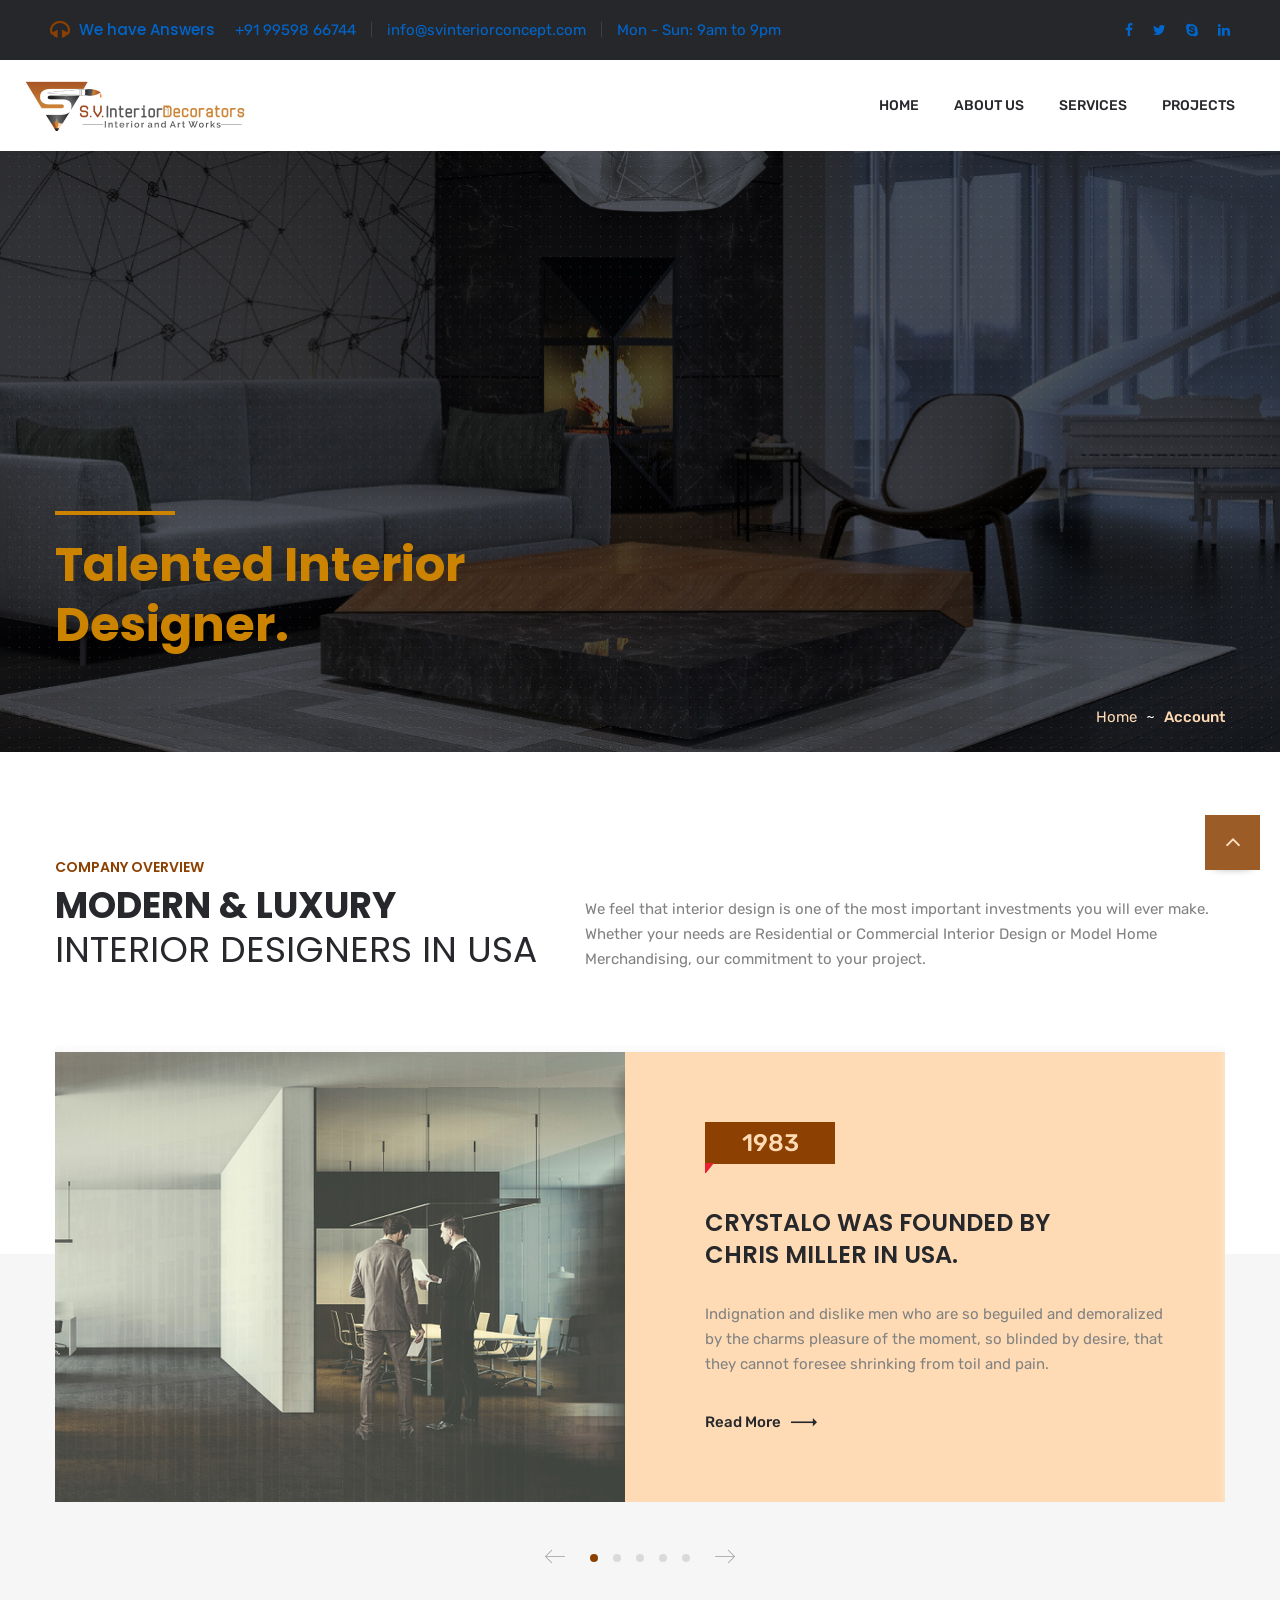
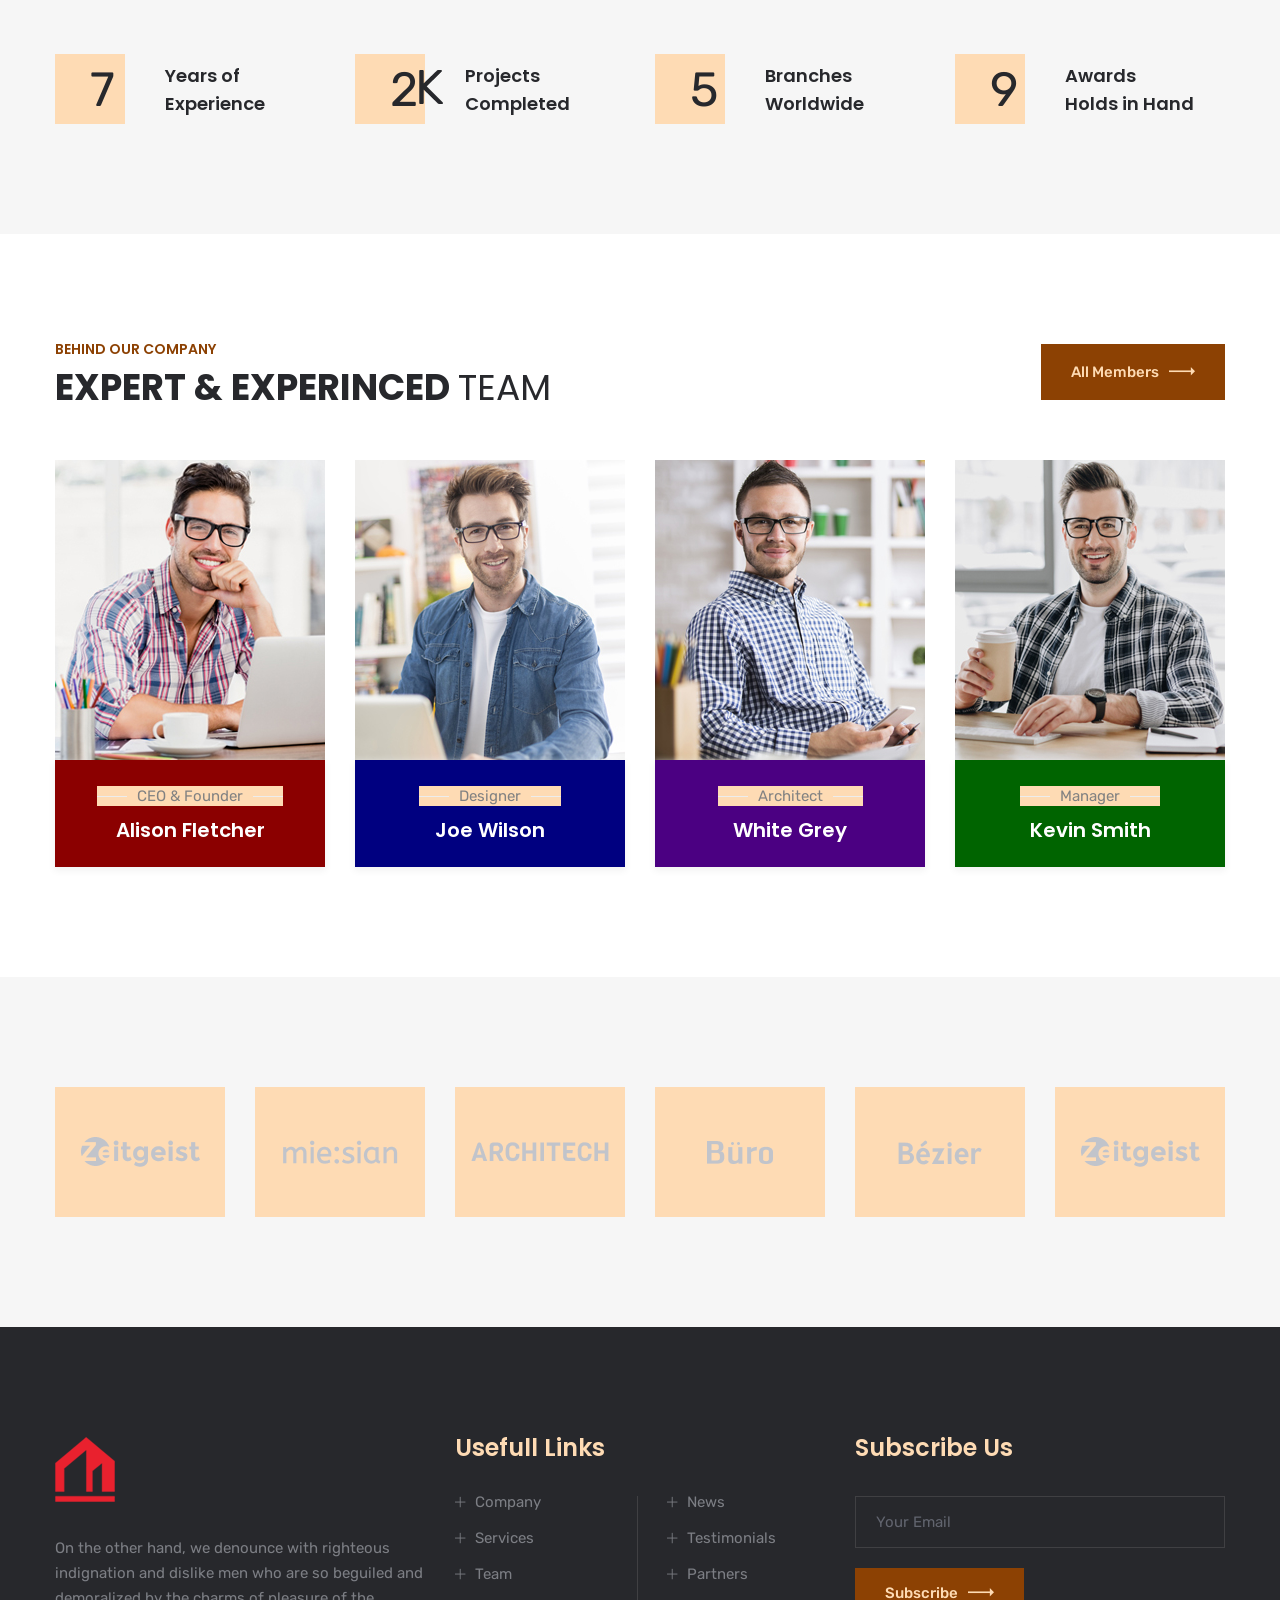
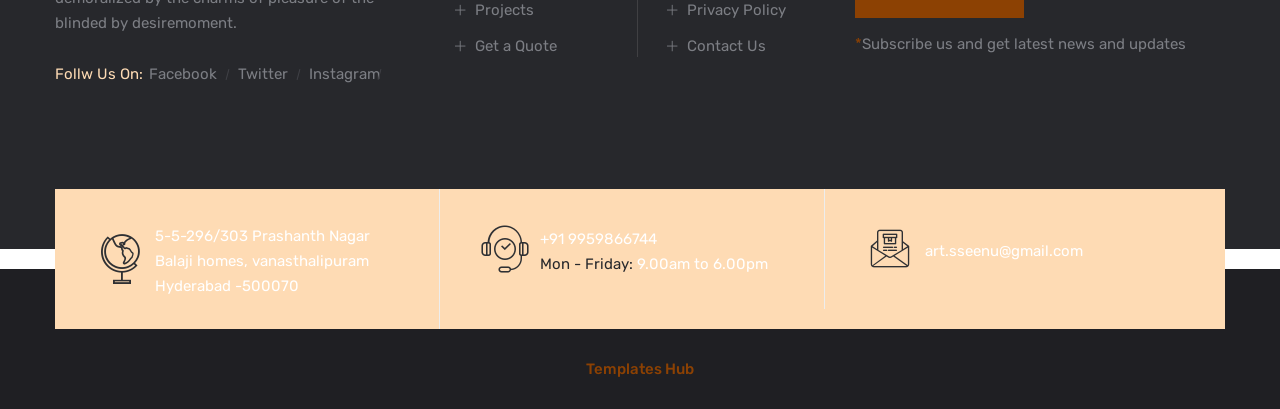
==== about.html @ 8806ff83 "first version" ====
<!DOCTYPE html>
<html lang="en">

<head>
    <meta charset="UTF-8">
    <title>SV Interior Decorators</title>
    <meta name="viewport" content="width=device-width, initial-scale=1">
    <meta http-equiv="X-UA-Compatible" content="IE=edge">
    <link rel="stylesheet" href="css/style.css">
    <link rel="stylesheet" href="css/responsive.css">
    <link rel="apple-touch-icon" sizes="180x180" href="images/favicon/apple-touch-icon.png">
    <link rel="icon" type="image/png" href="images/favicon/favicon-32x32.png" sizes="32x32">
    <link rel="icon" type="image/png" href="images/favicon/favicon-16x16.png" sizes="16x16">

    <style>
        .breadcrumb-area .title h1 {
            color: #CC8400 !important;
        }
        .breadcrumb-area .title::before,
        .breadcrumb-area .title:before {
            background: #CC8400 !important;
            background-color: #CC8400 !important;
            border-color: #CC8400 !important;
        }
        .top-style2 * {
            color: #0066CC !important;
        }
        .top-style2-left p,
        .top-style2-left ul li {
            color: #0066CC !important;
        }
        .top-style2-right .topbar-social-links li a,
        .top-style2-right .topbar-social-links li a i {
            color: #0066CC !important;
        }
        .row .col-xl-3:nth-child(1) .single-team-member .name {
            background: #8B0000 !important;
            color: #ffffff !important;
        }
        .row .col-xl-3:nth-child(1) .single-team-member .name p,
        .row .col-xl-3:nth-child(1) .single-team-member .name h3 {
            color: #ffffff !important;
        }
        .row .col-xl-3:nth-child(2) .single-team-member .name {
            background: #000080 !important;
            color: #ffffff !important;
        }
        .row .col-xl-3:nth-child(2) .single-team-member .name p,
        .row .col-xl-3:nth-child(2) .single-team-member .name h3 {
            color: #ffffff !important;
        }
        .row .col-xl-3:nth-child(3) .single-team-member .name {
            background: #4B0082 !important;
            color: #ffffff !important;
        }
        .row .col-xl-3:nth-child(3) .single-team-member .name p,
        .row .col-xl-3:nth-child(3) .single-team-member .name h3 {
            color: #ffffff !important;
        }
        .row .col-xl-3:nth-child(4) .single-team-member .name {
            background: #006400 !important;
            color: #ffffff !important;
        }
        .row .col-xl-3:nth-child(4) .single-team-member .name p,
        .row .col-xl-3:nth-child(4) .single-team-member .name h3 {
            color: #ffffff !important;
        }
    </style>
</head>

<body>
    <div class="boxed_wrapper">
        <div class="preloader"></div>

        <section class="top-bar-style2">
            <div class="top-style2 clearfix">
                <div class="top-style2-left">
                    <p><span class="icon-music"></span>We have Answers</p>
                    <ul>
                        <li>+91 99598 66744</li>
                        <li>info@svinteriorconcept.com</li>
                        <li>Mon - Sun: 9am to 9pm</li>
                    </ul>
                </div>
                <div class="top-style2-right">
                    <ul class="topbar-social-links">
                        <li><a href="#"><i class="fa fa-facebook" aria-hidden="true"></i></a></li>
                        <li><a href="#"><i class="fa fa-twitter" aria-hidden="true"></i></a></li>
                        <li><a href="#"><i class="fa fa-skype" aria-hidden="true"></i></a></li>
                        <li><a href="#"><i class="fa fa-linkedin" aria-hidden="true"></i></a></li>
                    </ul>
                </div>
            </div>
        </section>

        <header class="main-header header-style2 stricky">
            <div class="inner-container clearfix">
                <div class="logo-box-style2 float-left">
                    <a href="index-2.html">
                        <img src="images/resources/logo.png" alt="Awesome Logo">
                    </a>
                </div>
                <div class="main-menu-box float-right">
                    <nav class="main-menu style2 clearfix">
                        <div class="navbar-header clearfix">
                            <button type="button" class="navbar-toggle" data-toggle="collapse" data-target=".navbar-collapse">
                            <span class="icon-bar"></span>
                            <span class="icon-bar"></span>
                            <span class="icon-bar"></span>
                        </button>
                        </div>
                        <div class="navbar-collapse collapse clearfix">
                            <ul class="navigation clearfix">
                                <div class="navbar-collapse collapse clearfix">
                                    <ul class="navigation clearfix">
                                        <li> <a href="index.html">Home</a></li>
                                        <li> <a href="about.html">About Us</a> </li>
                                        <li> <a href="services.html">Services</a></li>
                                        <li> <a href="project.html">Projects</a></li>
                                </div>
                        </div>
                    </nav>
                    <div class="mainmenu-right style2">
                        <div class="outer-search-box">
                        
                            </ul>
                        </div>
                    </div>
                </div>
            </div>
        </header>

        <section class="breadcrumb-area" style="background-image: url(images/resources/breadcrumb-bg.jpg);">
            <div class="container">
                <div class="row">
                    <div class="col-xl-12">
                        <div class="inner-content clearfix">
                            <div class="title">
                                <h1>Talented Interior<br> Designer.</h1>
                            </div>
                            <div class="breadcrumb-menu float-right">
                                <ul class="clearfix">
                                    <li><a href="index-2.html">Home</a></li>
                                    <li class="active">Account</li>
                                </ul>
                            </div>
                        </div>
                    </div>
                </div>
            </div>
        </section>

        <section class="company-overview-area">
            <div class="container">
                <div class="row">
                    <div class="col-xl-12">
                        <div class="intro-box clearfix">
                            <div class="sec-title">
                                <p>Company Overview</p>
                                <div class="title">Modern & Luxury<br> <span>Interior Designers in USA</span></div>
                            </div>
                            <div class="text">
                                <p>We feel that interior design is one of the most important investments you will ever make. Whether your needs are Residential or Commercial Interior Design or Model Home Merchandising, our commitment to your project.</p>
                            </div>
                        </div>
                    </div>
                </div>
                <div class="row">
                    <div class="col-xl-12">
                        <div class="history-content-box clearfix">
                            <div class="history-carousel owl-carousel owl-theme">
                                <div class="single-history-content">
                                    <div class="img-box">
                                        <div class="inner">
                                            <img src="images/resources/history-1.jpg" alt="Awesome Image">
                                        </div>
                                    </div>
                                    <div class="text-box">
                                        <div class="inner">
                                            <div class="date">
                                                <h3>1983</h3>
                                            </div>
                                            <div class="title">
                                                <h3>Crystalo Was Founded by<br> Chris Miller in USA.</h3>
                                            </div>
                                            <div class="text">
                                                <p>Indignation and dislike men who are so beguiled and demoralized by the charms pleasure of the moment, so blinded by desire, that they cannot foresee shrinking from toil and pain.</p>
                                                <a class="btn-two" href="#">Read More<span class="flaticon-next"></span></a>
                                            </div>
                                        </div>
                                    </div>
                                </div>
                                <div class="single-history-content">
                                    <div class="img-box">
                                        <div class="inner">
                                            <img src="images/resources/history-2.jpg" alt="Awesome Image">
                                        </div>
                                    </div>
                                    <div class="text-box">
                                        <div class="inner">
                                            <div class="date">
                                                <h3>1984</h3>
                                            </div>
                                            <div class="title">
                                                <h3>Crystalo Was Founded by<br> Chris Miller in USA.</h3>
                                            </div>
                                            <div class="text">
                                                <p>Indignation and dislike men who are so beguiled and demoralized by the charms pleasure of the moment, so blinded by desire, that they cannot foresee shrinking from toil and pain.</p>
                                                <a class="btn-two" href="#">Read More<span class="flaticon-next"></span></a>
                                            </div>
                                        </div>
                                    </div>
                                </div>
                                <div class="single-history-content">
                                    <div class="img-box">
                                        <div class="inner">
                                            <img src="images/resources/history-1.jpg" alt="Awesome Image">
                                        </div>
                                    </div>
                                    <div class="text-box">
                                        <div class="inner">
                                            <div class="date">
                                                <h3>1985</h3>
                                            </div>
                                            <div class="title">
                                                <h3>Crystalo Was Founded by<br> Chris Miller in USA.</h3>
                                            </div>
                                            <div class="text">
                                                <p>Indignation and dislike men who are so beguiled and demoralized by the charms pleasure of the moment, so blinded by desire, that they cannot foresee shrinking from toil and pain.</p>
                                                <a class="btn-two" href="#">Read More<span class="flaticon-next"></span></a>
                                            </div>
                                        </div>
                                    </div>
                                </div>
                                <div class="single-history-content">
                                    <div class="img-box">
                                        <div class="inner">
                                            <img src="images/resources/history-2.jpg" alt="Awesome Image">
                                        </div>
                                    </div>
                                    <div class="text-box">
                                        <div class="inner">
                                            <div class="date">
                                                <h3>1986</h3>
                                            </div>
                                            <div class="title">
                                                <h3>Crystalo Was Founded by<br> Chris Miller in USA.</h3>
                                            </div>
                                            <div class="text">
                                                <p>Indignation and dislike men who are so beguiled and demoralized by the charms pleasure of the moment, so blinded by desire, that they cannot foresee shrinking from toil and pain.</p>
                                                <a class="btn-two" href="#">Read More<span class="flaticon-next"></span></a>
                                            </div>
                                        </div>
                                    </div>
                                </div>
                                <div class="single-history-content">
                                    <div class="img-box">
                                        <div class="inner">
                                            <img src="images/resources/history-2.jpg" alt="Awesome Image">
                                        </div>
                                    </div>
                                    <div class="text-box">
                                        <div class="inner">
                                            <div class="date">
                                                <h3>1987</h3>
                                            </div>
                                            <div class="title">
                                                <h3>Crystalo Was Founded by<br> Chris Miller in USA.</h3>
                                            </div>
                                            <div class="text">
                                                <p>Indignation and dislike men who are so beguiled and demoralized by the charms pleasure of the moment, so blinded by desire, that they cannot foresee shrinking from toil and pain.</p>
                                                <a class="btn-two" href="#">Read More<span class="flaticon-next"></span></a>
                                            </div>
                                        </div>
                                    </div>
                                </div>
                            </div>
                        </div>
                    </div>
                </div>
                <div class="row fact-counter">
                    <div class="col-xl-3 col-lg-6 col-md-6 col-sm-12">
                        <div class="single-fact-counter wow fadeInLeft" data-wow-delay="100ms" data-wow-duration="1500ms">
                            <div class="count-box">
                                <h1>
                                    <span class="timer" data-from="1" data-to="36" data-speed="5000" data-refresh-interval="50">36</span>
                                </h1>
                            </div>
                            <div class="title">
                                <h3>Years of<br> Experience</h3>
                            </div>
                        </div>
                    </div>
                    <div class="col-xl-3 col-lg-6 col-md-6 col-sm-12">
                        <div class="single-fact-counter wow fadeInLeft" data-wow-delay="200ms" data-wow-duration="1500ms">
                            <div class="count-box">
                                <h1>
                                    <span class="timer" data-from="1" data-to="5" data-speed="5000" data-refresh-interval="50">5</span>
                                    <img src="images/icon/k.png" alt="">
                                </h1>
                            </div>
                            <div class="title">
                                <h3>Projects<br> Completed</h3>
                            </div>
                        </div>
                    </div>
                    <div class="col-xl-3 col-lg-6 col-md-6 col-sm-12">
                        <div class="single-fact-counter wow fadeInLeft" data-wow-delay="300ms" data-wow-duration="1500ms">
                            <div class="count-box">
                                <h1>
                                    <span class="timer" data-from="1" data-to="24" data-speed="5000" data-refresh-interval="50">24</span>
                                </h1>
                            </div>
                            <div class="title">
                                <h3>Branches<br> Worldwide</h3>
                            </div>
                        </div>
                    </div>
                    <div class="col-xl-3 col-lg-6 col-md-6 col-sm-12">
                        <div class="single-fact-counter wow fadeInLeft" data-wow-delay="400ms" data-wow-duration="1500ms">
                            <div class="count-box">
                                <h1>
                                    <span class="timer" data-from="1" data-to="47" data-speed="5000" data-refresh-interval="50">47</span>
                                </h1>
                            </div>
                            <div class="title">
                                <h3>Awards<br> Holds in Hand</h3>
                            </div>
                        </div>
                    </div>
                </div>
            </div>
        </section>

        <section class="team-area">
            <div class="container">
                <div class="row">
                    <div class="col-xl-12">
                        <div class="sec-title float-left">
                            <p>Behind Our Company</p>
                            <div class="title">Expert & Experinced <span>Team</span></div>
                        </div>
                        <div class="view-all-member style2 float-right">
                            <a class="btn-one" href="#">All Members<span class="flaticon-next"></span></a>
                        </div>
                    </div>
                </div>
                <div class="row">
                    <div class="col-xl-3 col-lg-6 col-md-6 col-sm-12">
                        <div class="single-team-member">
                            <div class="img-holder">
                                <img src="images/team/v2-1.jpg" alt="Awesome Image">
                                <ul class="sociallinks">
                                    <li><a href="#"><i class="fa fa-facebook" aria-hidden="true"></i></a></li>
                                    <li><a href="#"><i class="fa fa-twitter" aria-hidden="true"></i></a></li>
                                    <li><a href="#"><i class="fa fa-skype" aria-hidden="true"></i></a></li>
                                    <li><a href="#"><i class="fa fa-linkedin" aria-hidden="true"></i></a></li>
                                    <li><a href="#"><i class="fa fa-vimeo" aria-hidden="true"></i></a></li>
                                </ul>
                                <div class="overlay">
                                    <div class="box">
                                        <div class="link">
                                            <a class="btn-two" href="blog.html">View Profile<span class="flaticon-next"></span></a>
                                        </div>
                                    </div>
                                </div>
                            </div>
                            <div class="name text-center">
                                <p><span>CEO & Founder</span></p>
                                <h3>Alison Fletcher</h3>
                            </div>
                        </div>
                    </div>
                    <div class="col-xl-3 col-lg-6 col-md-6 col-sm-12">
                        <div class="single-team-member">
                            <div class="img-holder">
                                <img src="images/team/v2-2.jpg" alt="Awesome Image">
                                <ul class="sociallinks">
                                    <li><a href="#"><i class="fa fa-facebook" aria-hidden="true"></i></a></li>
                                    <li><a href="#"><i class="fa fa-twitter" aria-hidden="true"></i></a></li>
                                    <li><a href="#"><i class="fa fa-skype" aria-hidden="true"></i></a></li>
                                    <li><a href="#"><i class="fa fa-linkedin" aria-hidden="true"></i></a></li>
                                    <li><a href="#"><i class="fa fa-vimeo" aria-hidden="true"></i></a></li>
                                </ul>
                                <div class="overlay">
                                    <div class="box">
                                        <div class="link">
                                            <a class="btn-two" href="blog.html">View Profile<span class="flaticon-next"></span></a>
                                        </div>
                                    </div>
                                </div>
                            </div>
                            <div class="name text-center">
                                <p><span>Designer</span></p>
                                <h3>Joe Wilson</h3>
                            </div>
                        </div>
                    </div>
                    <div class="col-xl-3 col-lg-6 col-md-6 col-sm-12">
                        <div class="single-team-member">
                            <div class="img-holder">
                                <img src="images/team/v2-3.jpg" alt="Awesome Image">
                                <ul class="sociallinks">
                                    <li><a href="#"><i class="fa fa-facebook" aria-hidden="true"></i></a></li>
                                    <li><a href="#"><i class="fa fa-twitter" aria-hidden="true"></i></a></li>
                                    <li><a href="#"><i class="fa fa-skype" aria-hidden="true"></i></a></li>
                                    <li><a href="#"><i class="fa fa-linkedin" aria-hidden="true"></i></a></li>
                                    <li><a href="#"><i class="fa fa-vimeo" aria-hidden="true"></i></a></li>
                                </ul>
                                <div class="overlay">
                                    <div class="box">
                                        <div class="link">
                                            <a class="btn-two" href="blog.html">View Profile<span class="flaticon-next"></span></a>
                                        </div>
                                    </div>
                                </div>
                            </div>
                            <div class="name text-center">
                                <p><span>Architect</span></p>
                                <h3>White Grey</h3>
                            </div>
                        </div>
                    </div>
                    <div class="col-xl-3 col-lg-6 col-md-6 col-sm-12">
                        <div class="single-team-member">
                            <div class="img-holder">
                                <img src="images/team/v2-4.jpg" alt="Awesome Image">
                                <ul class="sociallinks">
                                    <li><a href="#"><i class="fa fa-facebook" aria-hidden="true"></i></a></li>
                                    <li><a href="#"><i class="fa fa-twitter" aria-hidden="true"></i></a></li>
                                    <li><a href="#"><i class="fa fa-skype" aria-hidden="true"></i></a></li>
                                    <li><a href="#"><i class="fa fa-linkedin" aria-hidden="true"></i></a></li>
                                    <li><a href="#"><i class="fa fa-vimeo" aria-hidden="true"></i></a></li>
                                </ul>
                                <div class="overlay">
                                    <div class="box">
                                        <div class="link">
                                            <a class="btn-two" href="blog.html">View Profile<span class="flaticon-next"></span></a>
                                        </div>
                                    </div>
                                </div>
                            </div>
                            <div class="name text-center">
                                <p><span>Manager</span></p>
                                <h3>Kevin Smith</h3>
                            </div>
                        </div>
                    </div>
                </div>
            </div>
        </section>

        <section class="brand-area style2">
            <div class="container">
                <div class="row">
                    <div class="col-xl-12">
                        <ul>
                            <li class="single-brand-item style2 wow fadeInUp" data-wow-delay="0ms" data-wow-duration="1500ms">
                                <a href="#"><img src="images/brand/1.png" alt="Awesome Brand Image"></a>
                                <div class="overlay-content">
                                    <p>Zeitgeist</p>
                                </div>
                            </li>
                            <li class="single-brand-item style2 wow fadeInUp" data-wow-delay="200ms" data-wow-duration="1500ms">
                                <a href="#"><img src="images/brand/2.png" alt="Awesome Brand Image"></a>
                                <div class="overlay-content">
                                    <p>Miesian</p>
                                </div>
                            </li>
                            <li class="single-brand-item style2 wow fadeInUp" data-wow-delay="400ms" data-wow-duration="1500ms">
                                <a href="#"><img src="images/brand/3.png" alt="Awesome Brand Image"></a>
                                <div class="overlay-content">
                                    <p>Architech</p>
                                </div>
                            </li>
                            <li class="single-brand-item style2 wow fadeInUp" data-wow-delay="600ms" data-wow-duration="1500ms">
                                <a href="#"><img src="images/brand/4.png" alt="Awesome Brand Image"></a>
                                <div class="overlay-content">
                                    <p>Büro</p>
                                </div>
                            </li>
                            <li class="single-brand-item style2 wow fadeInUp" data-wow-delay="800ms" data-wow-duration="1500ms">
                                <a href="#"><img src="images/brand/5.png" alt="Awesome Brand Image"></a>
                                <div class="overlay-content">
                                    <p>Bézier</p>
                                </div>
                            </li>
                            <li class="single-brand-item style2 wow fadeInUp" data-wow-delay="800ms" data-wow-duration="1500ms">
                                <a href="#"><img src="images/brand/6.png" alt="Awesome Brand Image"></a>
                                <div class="overlay-content">
                                    <p>Zeitgeist</p>
                                </div>
                            </li>
                        </ul>
                    </div>
                </div>
            </div>
        </section>

        <footer class="footer-area style4">
            <div class="container">
                <div class="row">
                    <div class="col-xl-4 col-lg-4 col-md-6 col-sm-12">
                        <div class="single-footer-widget marbtm50-s4">
                            <div class="our-info-box">
                                <div class="footer-logo">
                                    <a href="index-2.html">
                                        <img src="images/icon/home-1.png" alt="Awesome Logo">
                                    </a>
                                </div>
                                <div class="text">
                                    <p>On the other hand, we denounce with righteous indignation and dislike men who are so beguiled and demoralized by the charms of pleasure of the blinded by desiremoment.</p>
                                </div>
                                <div class="follow-us-social-links clearfix">
                                    <span>Follw Us On:</span>
                                    <ul>
                                        <li><a href="#">Facebook</a></li>
                                        <li><a href="#">Twitter</a></li>
                                        <li><a href="#">Instagram</a></li>
                                    </ul>
                                </div>
                            </div>
                        </div>
                    </div>
                    <div class="col-xl-4 col-lg-5 col-md-6 col-sm-12">
                        <div class="single-footer-widget s4">
                            <div class="title-style2">
                                <h3>Usefull Links</h3>
                            </div>
                            <div class="usefull-links">
                                <ul class="float-left">
                                    <li><a href="#">Company</a></li>
                                    <li><a href="#">Services</a></li>
                                    <li><a href="#">Team</a></li>
                                    <li><a href="#">Projects</a></li>
                                    <li><a href="#">Get a Quote</a></li>
                                </ul>
                                <ul class="float-left borders-left">
                                    <li><a href="#">News</a></li>
                                    <li><a href="#">Testimonials</a></li>
                                    <li><a href="#">Partners</a></li>
                                    <li><a href="#">Privacy Policy</a></li>
                                    <li><a href="#">Contact Us</a></li>
                                </ul>
                            </div>
                        </div>
                    </div>
                    <div class="col-xl-4 col-lg-3 col-md-12 col-sm-12">
                        <div class="single-footer-widget pdtop50-s4">
                            <div class="title-style2">
                                <h3>Subscribe Us</h3>
                            </div>
                            <div class="subscribe-box">
                                <form class="subscribe-form" action="#">
                                    <input type="email" name="email" placeholder="Your Email">
                                    <button class="btn-one" type="submit">Subscribe<span class="flaticon-next"></span></button>
                                </form>
                                <div class="text">
                                    <p><span>*</span>Subscribe us and get latest news and updates</p>
                                </div>
                            </div>
                        </div>
                    </div>
                </div>
            </div>
        </footer>

        <section class="footer-contact-info-area">
            <div class="container">
                <div class="row">
                    <div class="col-xl-12">
                        <ul class="footer-contact-info clearfix">
                            <li>
                                <div class="single-footer-contact-info">
                                    <div class="inner">
                                        <div class="icon">
                                            <span class="icon-global"></span>
                                        </div>
                                        <div class="text">
                                            <p style="color: white;">5-5-296/303 Prashanth Nagar Balaji homes, vanasthalipuram Hyderabad -500070</p>
                                        </div>
                                    </div>
                                </div>
                            </li>
                            <li>
                                <div class="single-footer-contact-info">
                                    <div class="inner">
                                        <div class="icon">
                                            <span class="icon-support1"></span>
                                        </div>
                                        <div class="text">
                                            <p style="color: white;">+91 9959866744<br> <span>Mon - Friday:</span> 9.00am to 6.00pm</p>
                                        </div>
                                    </div>
                                </div>
                            </li>
                            <li>
                                <div class="single-footer-contact-info">
                                    <div class="inner">
                                        <div class="icon">
                                            <span class="icon-shipping-and-delivery"></span>
                                        </div>
                                        <div class="text">
                                            <p style="color: white;">art.sseenu@gmail.com</p>
                                        </div>
                                    </div>
                                </div>
                            </li>
                        </ul>
                    </div>
                </div>
            </div>
        </section>

        <section class="footer-bottom-area style3">
            <div class="container">
                <div class="row">
                    <div class="col-xl-12 col-lg-12 col-md-12 col-sm-12">
                        <div class="copyright-text text-center">
                            <p><a href="https://www.templateshub.net" target="_blank">Templates Hub</a></p>
                        </div>
                    </div>
                </div>
            </div>
        </section>
    </div>

    <div class="scroll-to-top scroll-to-target" data-target="html"><span class="fa fa-angle-up"></span></div>

    <script src="js/jquery.js"></script>
    <script src="js/appear.js"></script>
    <script src="js/bootstrap.bundle.min.js"></script>
    <script src="js/bootstrap-select.min.js"></script>
    <script src="js/isotope.js"></script>
    <script src="js/jquery.bootstrap-touchspin.js"></script>
    <script src="js/jquery.countTo.js"></script>
    <script src="js/jquery.easing.min.js"></script>
    <script src="js/jquery.enllax.min.js"></script>
    <script src="js/jquery.fancybox.js"></script>
    <script src="js/jquery.mixitup.min.js"></script>
    <script src="js/jquery.paroller.min.js"></script>
    <script src="js/owl.js"></script>
    <script src="js/validation.js"></script>
    <script src="js/wow.js"></script>
    <script src="js/map-helper.js"></script>
    <script src="assets/language-switcher/jquery.polyglot.language.switcher.js"></script>
    <script src="assets/timepicker/timePicker.js"></script>
    <script src="assets/html5lightbox/html5lightbox.js"></script>
    <script src="js/custom.js"></script>

</body>
</html>
---- css/style.css ----
@import url('https://fonts.googleapis.com/css?family=Poppins:200,200i,300,300i,400,400i,500,500i,600,600i,700,700i,800,800i,900,900i');
@import url('https://fonts.googleapis.com/css?family=Rubik:300,300i,400,400i,500,500i,700,700i,900,900i');


@import url(animate.css);
@import url(bootstrap.min.css);
@import url('bootstrap-select.min.css');
@import url('custom-animate.css');
@import url(font-awesome.min.css);
@import url('icomoon.css');
@import url('imp.css');
@import url(jquery.bootstrap-touchspin.css);
@import url('jquery.fancybox.min.css');
@import url(owl.css);
@import url(owl.theme.default.css);

@import url(../fonts/flaticon/flaticon.css);
@import url(../assets/price-filter/nouislider.css);
@import url(../assets/price-filter/nouislider.pips.css);
@import url(../assets/timepicker/timePicker.css);
@import url(../assets/jquery-ui-1.11.4/jquery-ui.css);
@import url(../plugins/revolution/css/settings.css);
@import url(../plugins/revolution/css/layers.css);
@import url(../plugins/revolution/css/navigation.css);
@import url(../assets/language-switcher/polyglot-language-switcher.css);
@import url(../plugins/energy-icon/style.css);


*{
	margin:0px;
	padding:0px;
	border: none;
	outline: none;
	font-size: 100%;
}
html,
body { 
    height: 100%;
}
body {
    color: #828282;
    font-size: 15px;
    line-height: 25px;
    font-weight: 400;
    font-family: 'Rubik', sans-serif;
}
button:focus{
    outline: none;
}
button {
    cursor: pointer;
    border: none;
    background: transparent;
    padding: 0;
}
h1, h2, h3, h4, h5, h6 {
    color: #3a3a3a;
    font-weight: 700;
    font-family: 'Poppins', sans-serif;
    margin: 0;
}
h3 {
    color: #27282c;
    font-size: 20px; 
    line-height: 26px;
}
h4 {

}
a,
a:hover,
a:active,
a:focus {
    text-decoration: none;
    outline: none;
    border: none;
}



@media (min-width: 1200px) {
    .container {
        max-width: 1200px;
    }
}

.fix{
    position: relative;
    display: block;
    overflow: hidden;
}

img {
	max-width: 100%;
    height: auto;
}
i {
	font-style: normal;
}
ul,
li {
    list-style: none;
    margin: 0;
    padding: 0;
}
ol,
li{
    margin: 0;
    padding: 0;    
}
.clr1{
    color: #f36727;
}
.bgclr1{
    background: #f36727;    
}



.secpd1{
    padding: 100px 0;
}
.secpd2{
    padding: 100px 0 60px;
}
.secpd3{
    padding: 100px 0 70px;
}



.btn-one {
    position: relative;
    display: inline-block;
    background: #8c4103;
    color: #fedbb4;
    font-size: 15px;
    line-height: 60px;
    font-weight: 500;
    text-transform: capitalize;
    font-family: 'Rubik', sans-serif;
    padding: 0 30px 0;
    transition: all 500ms ease;
}
.btn-one img {
    position: relative;
    display: inline-block;
    padding-left: 10px;
    width: auto;
}
.btn-one span:before {
    font-size: 26px;
    line-height: 14px;
    display: inline-block;
    padding-left: 10px;
    position: relative;
    top: 4px;
}
.btn-one:hover{
    color: #fedbb4;
    background: #27282c;
}


.btn-two{
    color: #27282c;
    font-size: 15px;
    line-height: 20px;;
    font-weight: 500;
    text-transform: capitalize;
    font-family: 'Rubik', sans-serif;
    transition: all 500ms ease;
}
.btn-two span:before {
    position: relative;
    top: 5px;
    font-size: 26px;
    line-height: 14px;
    display: inline-block;
    padding-left: 10px;
}
.btn-two:hover{
    color: #8c4103;
}



.btn-three {
    position: relative;
    display: inline-block;
    background: #fedbb4;
    color: #203260;
    font-size: 14px;
    line-height: 62px;
    font-weight: 700;
    height: 60px;
    text-transform: uppercase;
    font-family: 'Roboto', sans-serif;
    padding: 0 30px 0;
    border-radius: 5px;
    transition: all 500ms ease;
}
.btn-three span:before {
    position: relative;
    display: inline-block;
    top: 4px;
    padding-left: 9px;
    font-size: 20px;
    font-weight: 400;
}
.btn-three:hover{
    color: #3aa40c;
}



.sec-title {
    position: relative;
    display: block;
    margin-top: -5px;
    padding-bottom: 50px;
}
.sec-title.max-width{
    max-width: 650px;
    margin: -5px auto 0;
}
.sec-title.with-text{
    padding-bottom: 52px;    
}


.sec-title p{
    color: #8c4103;
    font-size: 14px;
    line-height: 20px;
    font-weight: 600;
    text-transform: uppercase;
    margin: 0 0 7px;
    font-family: 'Poppins', sans-serif;
}
.sec-title .title {
    position: relative;
    display: block;
    color: #27282c;
    font-size: 36px;
    line-height: 44px;
    font-weight: 700;
    text-transform: uppercase;
    font-family: 'Poppins', sans-serif;
}
.sec-title .title.clr-white{
    color: #fedbb4;    
}
.sec-title .title span{
    font-weight: 400;
}
.sec-title .bottom-text{
    color: #7c7e84;
    font-size: 17px;
    line-height: 27px;
    font-weight: 400;
    text-transform: none;
    margin: 13px 0 0;
    font-family: 'Rubik', sans-serif;
}

.parallax-bg-one {
    background-attachment: fixed;
    background-position: center top;
    background-repeat: no-repeat;
    background-size: cover;
    position: relative;
    z-index: 1;
}
.parallax-bg-one::before {
    background: rgba(18, 32, 0, 0.90) none repeat scroll 0 0;
    content: "";
    height: 100%;
    left: 0;
    position: absolute;
    top: 0;
    width: 100%;
    z-index: -1;
} 
.parallax-bg-two {
    background-attachment: fixed;
    background-position: center top;
    background-repeat: no-repeat;
    background-size: cover;
    position: relative;
    z-index: 1;
}
.parallax-bg-two::before {
    background: rgba(9, 23, 33, 0.90) none repeat scroll 0 0;
    content: "";
    height: 100%;
    left: 0;
    position: absolute;
    top: 0;
    width: 100%;
    z-index: -1;
} 

.flex-box {
    display: flex;
    justify-content: center;
    flex-direction: row;
    flex-wrap: wrap;
}
.flex-box-two {
    display: flex;
    justify-content: space-between;
    flex-direction: row;
    flex-wrap: wrap;
    align-items: center;
}
.flex-box-three {
    display: flex;
    justify-content: space-between;
    flex-direction: row;
    flex-wrap: wrap;
    align-items: center;
}
.flex-box-four {
    display: flex;
    justify-content: center;
    flex-direction: row;
    flex-wrap: wrap;
    align-items: center;
}
.flex-box-five {
    display: flex;
    justify-content: space-between;
    flex-direction: row;
    flex-wrap: wrap;
    align-items: center;
}

.owl-nav-style-one{}
.owl-nav-style-one .owl-controls { }
.owl-nav-style-one.owl-theme .owl-nav [class*="owl-"] {
    background: #fedbb4 none repeat scroll 0 0;
    border-radius: 50%;
    color: #909090;
    font-size: 24px;
    font-weight: 700;
    height: 50px;
    line-height: 46px;
    margin: 0 0 0 0px;
    padding: 0;
    width: 50px;
    border: 1px solid #f3f3f3;    
    transition: all 700ms ease 0s;
}
.owl-nav-style-one.owl-theme .owl-nav .owl-next {
    margin-left: 10px;
}
.owl-nav-style-one.owl-theme .owl-nav [class*="owl-"]:hover{
    border-color: #172272;
    color: #172272;
}

.owl-nav-style-two{}
.owl-nav-style-two .owl-controls { }
.owl-nav-style-two.owl-theme .owl-nav [class*="owl-"] {
    background: #fff none repeat scroll 0 0;
    border-radius: 0%;
    color: #3740b0;
    font-size: 24px;
    font-weight: 700;
    height: 50px;
    line-height: 50px;
    margin: 0 0 0 0px;
    padding: 0;
    width: 50px;
    transition: all 700ms ease 0s;
}
.owl-nav-style-two.owl-theme .owl-nav .owl-next {
    margin-left: 0px;
}
.owl-nav-style-two.owl-theme .owl-nav [class*="owl-"]:hover{
    color: #fedbb4;
    background: #3740b0;
}


.accordion-box {
    position: relative;
    display: block;
    overflow: hidden;
}
.accordion-box .accordion {
    position: relative;
    display: block;
    margin-bottom: 20px;
}
.accordion-box .accordion .accord-btn {
    position: relative;
    display: block;
    cursor: pointer;
    background: #fedbb4;
    padding-left: 40px;
    padding-right: 70px;
    padding-top: 22px;
    padding-bottom: 22px;
    -webkit-box-shadow: 0px 3px 5px 2px #ededed; 
    box-shadow: 0px 3px 5px 2px #ededed;
    transition: all 500ms ease;
}
.accordion-box .accordion .accord-btn h4 {
    color: #27282c;
    font-size: 18px;
    line-height: 26px;
    font-weight: 600;
    transition: all 500ms ease;
}
.accordion-box .accordion .accord-btn::after {
    font-family: "Flaticon";
    position: absolute;
    top: 22px;
    right: 40px;
    color: #b4b4b4;
    content: "\f10d";
    font-size: 25px;
    line-height: 25px;
    font-weight: 300;
    transition: all 500ms ease 0s;
}
.accordion-box .accordion .accord-btn.active{
    background: #27282c;
    transition: all 500ms ease;
}
.accordion-box .accordion .accord-btn.active h4 {
    color: #fedbb4;
}
.accordion-box .accordion .accord-btn.active:after{
    color: #fedbb4;
}
.accordion-box .accordion .accord-content {
    position: relative;
    display: block;
    padding-top: 29px;
    padding-bottom: 7px;
    padding-left: 0px;
    padding-right: 40px;
    display: none;
}
.accordion-box .accordion .accord-content.collapsed {
    display: block;
}
.accordion-box .accordion .accord-content p {
    margin: 0;
}



.boxed_wrapper {
    background: #fff none repeat scroll 0 0;
    position: relative;
    margin: 0 auto;
    width: 100%;
    min-width: 320px;
    min-height: 400px;
    overflow: hidden;  
}

.preloader{ 
    position:fixed; 
    left:0px; 
    top:0px; 
    width:100%; 
    height:100%; 
    z-index:999999999999999999; 
    background-color:#fedbb4; 
    background-position:center center; 
    background-repeat:no-repeat; 
    background-image:url(../images/icon/preloader.gif);
}
.preloader.style-two {
    background-image: url(../images/home-pages/preloader-2.html);
}
.preloader.style-three {
    background-image: url(../images/home-pages/preloader-3.html);
}
.preloader.style-four {
    background-image: url(../images/home-pages/preloader-4.html);
}
.preloader.style-five {
    background-image: url(../images/home-pages/preloader-5.html);
}

.scroll-to-top {
    position: fixed;
    right: 20px;
    bottom: 30px;
    width: 55px;
    height: 55px;
    background: #8c4103;
    border: 2px solid #8c4103;
    border-radius: 0%;
    color: #fedbb4;
    font-size: 25px;
    line-height: 50px;
    font-weight: 400;
    cursor: pointer;
    display: none;
    text-align: center;
    transition: all 500ms ease 0s;
    z-index: 99999999999;
    box-shadow: 0px 5px 10px -10px rgba(27,27,27,1);
}
.scroll-to-top:hover {
    opacity: .5;
}


.scroll-to-top-style2 {
    position: fixed;
    bottom: 25px;
    right: 15px;
    background: #8c4103;
    border: 2px solid #8c4103;
    width: 55px;
    height: 55px;
    border-radius: 0%;
    color: #fedbb4;
    font-size: 25px;
    line-height: 50px;
    font-weight: normal;
    cursor: pointer;
    display: none;
    text-align: center;
    transition: all 500ms ease 0s;
    z-index: 9999999999999;
    box-shadow: 0px 8px 23px -6px rgba(27,27,27,1);
}
.scroll-to-top-style2:hover {
    opacity: .5;
}

input:focus,
textarea:focus,
select:focus {
    border-color: #43c3ea;
    outline: none;
}

#contact-form input[type="text"].error{
    border-color: red;    
}
#contact-form input[type="email"].error{
  border-color: red;    
}
#contact-form select.error {
  border-color: red;
}
#contact-form textarea.error{
  border-color: red;    
}

.post-pagination{
    position: relative;
    display: block;
}
.post-pagination.martop20{
    margin-top: 20px;
}
.post-pagination li {
    display: inline-block;
    margin: 0 3px;
}
.post-pagination li a {
    position: relative;
    display: block;
    background: #fedbb4;
    border-radius: 0px;
    border: 1px solid #ededed;
    color: #2f2f2f;
    font-size: 18px;
    font-weight: 600;
    height: 50px;
    width: 50px;
    padding: 11px 0;
    transition: all 500ms ease 0s;
    font-family: 'Poppins', sans-serif;
}
.post-pagination li a i {
    position: relative;
    font-size: 20px;
}
.post-pagination li.active a, 
.post-pagination li:hover a {
    color: #fff;
    background: #8c4103;
    border: 1px solid #8c4103;
}

.post-pagination2{
    display: block;
    margin-top: 20px;
}
.post-pagination2 li {
    display: inline-block;
    margin: 0 3px;
}
.post-pagination2 li a {
    position: relative;
    display: block;
    color: #222222;
    font-size: 18px;
    font-weight: 600;
    height: 32px;
    width: 32px;
    line-height: 32px;
    text-align: center;
    transition: all 500ms ease 0s;
    font-family: 'Poppins', sans-serif;
    border-radius: 50%;
}
.post-pagination2 li.active a, 
.post-pagination2 li:hover a {
    background: #f36727;
    color: #fedbb4;
}
.post-pagination2 li a.left {
    width: auto;
    height: auto;
    display: block;
    color: #868298;
    padding-right: 10px;
    transition: all 500ms ease;
}
.post-pagination2 li:hover a.left{
    background: none;
}
.post-pagination2 li a.left i {
    position: relative;
    top: 1px;
    display: inline-block;
    padding-right: 8px;
    font-size: 21px;
}
.post-pagination2 li a.left:hover{
    color: #f36727;
}

.post-pagination2 li a.right {
    width: auto;
    height: auto;
    display: block;
    color: #868298;
    padding-left: 10px;
    transition: all 500ms ease;
}
.post-pagination2 li a.right:hover{
    color: #f36727;    
}
.post-pagination2 li:hover a.right{
    background: none;
}
.post-pagination2 li a.right i {
    position: relative;
    top: 1px;
    display: inline-block;
    padding-left: 8px;
    font-size: 21px;
}

.overlay-style-one{
    position: absolute;
    top: 0;
    left: 0;
    width: 100%;
    height: 100%;
    background-color: rgba(233, 33, 48, 0.85);
    transition: all 700ms ease 100ms;
    opacity: 0;
    z-index: 2;
}
.overlay-style-one .box{
    display: table;
    height: 100%;
    width: 100%;    
}
.overlay-style-one .box .content{
    display: table-cell;
    text-align: center;
    vertical-align: middle;    
}

.overlay-style-two{
    position: absolute;
    left: 0px;
    bottom: 0px;
    right: 0px;
    top: 0px;
    z-index: 2;
    opacity: 0;
    transition: all 900ms ease;    
}
.overlay-style-two:before{
	position: absolute;
	content: '';
	top: 0px;
	left: 0px;
	width: 100%;
	height: 50%;
	display: block;
	opacity: 0;
	text-align: center;
    transform: perspective(400px) rotateX(-90deg);
    transform-origin: top;
    transition: all 0.5s;
	background-color: rgba(0, 0, 0, 0.80);
}
.overlay-style-two:after{
	position: absolute;
	content: '';
	left: 0px;
	bottom: 0px;
	width: 100%;
	height: 50%;
	display: block;
	opacity: 0;
	text-align: center;
    transform: perspective(400px) rotateX(90deg);
    transform-origin: bottom;
    transition: all 0.5s;
	background-color: rgba(0, 0, 0, 0.80);
}



.review-box {
    position: relative;
    display: block;
    overflow: hidden;
    line-height: 16px;
}
.review-box ul {
    display: block;
    overflow: hidden;
}
.review-box ul li {
    display: inline-block;
    float: left;
    margin-right: 4px;
}
.review-box ul li:last-child{
    margin-right: 0px;    
}
.review-box ul li i {
    font-size: 16px;
    color: #8c4103;
}

.sociallinks-style-one{
}
.sociallinks-style-one li{
    display: inline-block;
    float: left;
    margin-right: 20px;
}
.sociallinks-style-one li:last-child{
    margin-right: 0px;
}
.sociallinks-style-one li a i{
    color: #9491a2;
    font-size: 15px;
    font-weight: 400;
    transition: all 500ms ease;
}
.sociallinks-style-one li a:hover i{
    color: #39345a;
}
.sociallinks-style-two{
    overflow: hidden;
}
.sociallinks-style-two li {
    display: inline-block;
    float: left;
    margin-right: 20px;
}
.sociallinks-style-two li:last-child{
    margin-right: 0px;    
}
.sociallinks-style-two li a i {
    position: relative;
    display: block;
    width: 50px;
    height: 50px;
    background: #203260;
    border: 1px solid #31426c;
    border-radius: 50%;
    color: #fedbb4;
    font-size: 14px;
    line-height: 48px;
    text-align: center;
    transition: all 500ms ease 0s;
}
.sociallinks-style-two li a:hover i{
    color: #3398fd;
    transform: rotate(360deg);
}

@keyframes menu_sticky {
    0%   {margin-top:-90px;}
    50%  {margin-top: -74px;}
    100% {margin-top: 0;}
}





/*==============================================
    Top Bar Style1 Css
===============================================*/
.top-bar-style1 {
    position: relative;
    display: block;
    background: #26272b;
    padding: 19px 0 62px;
}
.top-style1{
    position: relative;
    display: block;
    text-align: center;
}
.top-style1 p{
    margin: 0;    
}
.top-style1 p a{
    color: #fedbb4;  
    transition: all 300ms ease 100ms;
}
.top-style1 p a:hover{
    color: #828282;    
}



/*==============================================
    Main Header Css        
===============================================*/
.main-header {
    position: relative;
    display: block;
    z-index: 999;
}
.main-header.header-style1{}
.header-upper-style1{
    position: relative;
    display: block;  
    background: #fedbb4;
}
.header-upper-style1.fixed-header .inner-container {
    position: fixed;
    top: 0px;
    left: 0;
    right: 0;
    width: 100%;
    max-width: 1170px;
    margin: 0 auto;
    box-shadow: 0 0 10px rgba(0,0,0,.1);
    transition: all 900ms ease 100ms;
    z-index: 9999999999;
}
.header-upper-style1.fixed-header .logo-box-style1 {
    margin: 10px 0;
    transition: all 500ms ease 100ms;
}
.header-upper-style1.fixed-header .main-menu .navigation > li > a {
    padding: 29px 0px 27px;
    transition: all 500ms ease 100ms;
}
.header-upper-style1.fixed-header .outer-search-box {
    padding: 10px 0;
    transition: all 500ms ease 100ms;
}
.header-upper-style1.fixed-header .cart-box {
    margin: 10px 0;
    transition: all 500ms ease 100ms;
}


.header-upper-style1 .inner-container {
    position: relative;
    display: block;
    padding: 0 40px;
    margin-top: -45px;
    background: #fedbb4;
    -webkit-box-shadow: 0px 4px 11px -1px #fedbb4; 
    box-shadow: 0px 4px 11px -1px #fedbb4;
    z-index: 9999999999;
}
.logo-box-style1 {
    position: relative;
    display: block;
    margin: 20px 0;
    transition: all 500ms ease 100ms;
}
.logo-box-style1 a{
    display: inline-block;
}
.main-menu-box{
    position: relative;
    display: block;       
}


.main-menu {
    position: relative;
    display: inline-block;
    float: left;
}
.main-menu .navbar-collapse {
    padding: 0px
}
.main-menu .navigation {
    position: relative;
}
.main-menu .navigation > li {
    position: relative;
    display: inline-block;
    float: left;
    margin-right: 35px;
}
.main-menu .navigation > li:last-child{
    margin-right: 0;
}
.main-menu .navigation > li > a {
    position: relative;
    display: block;
    color: #27282c;
    font-size: 14px;
    line-height: 14px;
    font-weight: 500;
    text-transform: uppercase;
    opacity: 1;
    padding: 39px 0px 37px;
    transition: all 300ms ease;
    font-family: 'Rubik', sans-serif;
}
.main-menu .navigation > li:hover > a, 
.main-menu .navigation > li.current > a {
    color: #8c4103; 
}

.main-menu .navigation > li > ul {
    position: absolute;
    left: 0px;
    top: 130%;
    width: 270px;
    background: transparent;
    padding: 10px 0px 0;
    visibility: hidden;
    opacity: 0;
    display: block;
    border-radius: 0px;
    transition: all 500ms ease;
    z-index: 100;
}
.main-menu .navigation > li > ul:before {
    position: absolute;
    top: 10px;
    left: 0;
    bottom: 0;
    width: 100%;
    background: #fedbb4;
    content: "";
    z-index: -1;
}
.main-menu .navigation > li:hover > ul {
    top: 100%;
    opacity: 1;
    visibility: visible;
}
.main-menu .navigation > li > ul > li {
    position: relative;
    display: block;
    float: none;
    margin: 0;
    padding: 0;
    width: 100%;
    transition: all 500ms ease;
    z-index: 1;
}
.main-menu .navigation > li > ul > li > a {
    position: relative;
    display: block;
    color: #828282;
    font-size: 15px;
    line-height: 20px;
    font-weight: 400;
    border-bottom: 1px solid #fedbb4;
    text-transform: capitalize;
    transition: all 500ms ease 0s;
    padding: 16px 30px 15px;
    padding-right: 0;
    font-family: 'Rubik', sans-serif;
}
.main-menu .navigation > li > ul > li:last-child a{
    border-bottom: none;
}
.main-menu .navigation > li > ul > li > a:after {
    position: absolute;
    top: 0;
    left: 30px;
    bottom: 0;
    content: "";
    background: url(../images/icon/dropdown-menu-arrow.png);
    width: 26px;
    height: 11px;
    opacity: 0;
    transform: scale(0);
    transition: all 500ms ease;
    margin: 20px 0;
}
.main-menu .navigation > li > ul > li:hover a:after{
    opacity: 1;
    transform: scale(1.0);
}
.main-menu .navigation > li > ul > li:hover > a {
    color: #8c4103;
    padding-left: 70px;
}


.main-menu .navigation > li > ul > li > ul {
    position: absolute;
    left: 100%;
    top: 20px;
    width: 270px;
    margin-left: 0px;
    visibility: hidden;
    opacity: 0;
    background: transparent;
    z-index: 100;
    box-shadow: 0 6px 12px rgba(0,0,0,.175);
    transition: all 200ms ease;
}
.main-menu .navigation > li > ul > li > ul:before {
    position: absolute;
    left: 0px;
    bottom: 0;
    width: 100%;
    height: 100%;
    background: #fedbb4;
    content: "";
    z-index: -1;
    border-radius: 0px;
}
.main-menu .navigation > li > ul > li:hover > ul{
	visibility: visible;
	opacity: 1;
	top: 0px;
}
.main-menu .navigation > li > ul > li > ul > li{
    position: relative;
    display: block;
    float: none;
    margin: 0;
    padding: 0;
    width: 100%;
    transition: all 500ms ease;
}
.main-menu .navigation > li > ul > li > ul > li a{
    position: relative;
    display: block;
    color: #828282;
    font-size: 15px;
    line-height: 20px;
    font-weight: 400;
    border-bottom: 1px solid #e2e8f0 !important;
    text-transform: capitalize;
    transition: all 500ms ease 0s;
    padding: 16px 30px 15px;
    padding-right: 0;
    font-family: 'Rubik', sans-serif;
}
.main-menu .navigation > li > ul > li > ul > li:last-child a{
    border-bottom: 0px !important;   
}
.main-menu .navigation > li > ul > li > ul > li a:before {
    position: absolute;
    top: 0;
    left: 30px;
    bottom: 0;
    content: "";
    background: url(../images/icon/dropdown-menu-arrow.png);
    width: 26px;
    height: 11px;
    opacity: 0;
    transform: scale(0);
    transition: all 500ms ease;
    margin: 20px 0;
}
.main-menu .navigation > li > ul > li > ul > li:hover a:before{
    opacity: 1;
    transform: scale(1.0) !important;
}
.main-menu .navigation > li > ul > li > ul > li:hover > a {
    color: #8c4103;
    padding-left: 70px;
}



/*
.main-menu .navigation li ul li.dropdown{
    position: relative;
    display: block;
    width: 100%;
}
.main-menu .navigation li ul li.dropdown:after{
    position: absolute;
    font-family: 'FontAwesome';
    content: "\f105";
    font-size: 18px;
    line-height: 30px; 
    display: block;
    top: 0;
    bottom: 0;
    right: 30px;
    margin: 11px 0;
    color: #8d8d8d;
}
**/
.main-menu .navbar-collapse > ul li.dropdown .dropdown-btn {
    position: absolute;
    right: 10px;
    top: 6px;
    width: 34px;
    height: 30px;
    border: 1px solid #fedbb4;
    background: url(../images/icon/submenu-icon.png) center center no-repeat;
    background-size: 20px;
    cursor: pointer;
    z-index: 5;
    display: none;
    border-radius: 3px;
}



.mainmenu-right {
    position: relative;
    display: inline-block;
    float: right;
    margin-left: 30px;
}
.outer-search-box {
    position: relative;
    display: inline-block;
    float: left;
    padding: 20px 0;
    margin-right: 20px;
    transition: all 500ms ease 100ms;
}
.outer-search-box .seach-toggle {
    position: relative;
    display: block;
    color: #27282c;
    font-size: 16px;
    line-height: 50px;
    cursor: pointer;
    text-align: center;
    height: 50px;
    width: 50px;
    border-radius: 3px;
    margin: 0;
    border-right: 1px solid #ededed;
    transition: all 500ms ease;
}
.outer-search-box .seach-toggle:hover,
.outer-search-box .seach-toggle.active{
    color: #8c4103;
    background: #fedbb4;
}
.search-box {
    position: absolute;
    top: 120%;
    right: 0%;
    background: #27282c;
    opacity: 0;
    padding: 20px;
    transition: all 500ms ease 0s;
    visibility: hidden;
    z-index: 100;
    margin-left: 0;
}
.search-box.now-visible {
    top: 100%;
    opacity: 1;
    visibility: visible;
    z-index: 100;
}
.search-box .form-group{
    position:relative;
    padding: 0px;
    margin: 0px;
    width: 100%;
    min-width: 250px;
}
.search-box .form-group input[type="search"] {
    background: #fedbb4 none repeat scroll 0 0;
    border: 1px solid #1f1f23;
    color: #000;
    display: block;
    font-size: 13px;
    line-height: 24px;
    position: relative;
    transition: all 500ms ease 0s;
    width: 100%;
    height: 45px;
    padding-left: 15px;
    padding-right: 50px;
}
.search-box .form-group input[type="search"]:focus{
    border-color: #f5f5f5;	
}
.search-box .form-group button, 
.search-box .form-group input[type="submit"] {
    position: absolute;
    right: 0;
    top: 0;
    display: block;
    cursor: pointer;
    background: #1f1f23;
    color: #fff;
    font-size: 13px;
    height: 45px;
    line-height: 45px;
    width: 45px;
    transition: all 500ms ease 0s;
}
.search-box .form-group button:hover,
.search-box .form-group input:focus + button{
    color: #222222;
    background: #f5f5f5;
}

.cart-box {
    position: relative;
    display: inline-block;
    float: right;
    height: 50px;
    padding: 15px 0;
    margin: 20px 0;
    transition: all 500ms ease 100ms;
}
.cart-box a{
    display: inline-block;
    font-family: 'Rubik', sans-serif;
}
.cart-box a span:before{
    position: relative;
    display: inline-block;
    float: left;
    color: #27282c;
    font-size: 20px;
    line-height: 20px;
    padding-right: 6px;
    transition: all 500ms ease;
}
.cart-box a:hover span:before{
    color: #8c4103;    
}
.cart-box a span.number {
    position: relative;
    display: inline-block;
    float: left;
    color: #8c4103;
    font-size: 14px;
    line-height: 14px;
    font-weight: 600;
}



.header-lower-style1 {
    position: relative;
    display: block;
    background: #f6f6f6;
    padding: 30px 0;
}
.header-lower-style1 .inner-content{
    position: relative;
    display: block; 
    border-right: 1px solid #dddddd;
}
.header-contact-info {
    position: relative;
    display: block;
    border-left: 1px solid #dddddd;
    padding-left: 20px;
}
.header-contact-info li {
    position: relative;
    display: inline-block;
    float: left;
    border-right: 1px solid #dddddd;
    padding-right: 30px;
    margin-right: 30px;
}
.header-contact-info li:last-child{
    margin-right: 0;
}
.header-contact-info li .single-item{
    position: relative;
    display: block;
}
.header-contact-info li .single-item .icon{
    width: 50px;
}
.header-contact-info li .single-item .icon span:before {
    position: relative;
    top: 2px;
    color: #b7b7b7;
    font-size: 50px;
    line-height: 50px;
    transition: all 300ms ease 100ms;
}
.header-contact-info li:hover .single-item .icon span:before{
    color: #8c4103;    
}
.header-contact-info li .single-item .icon,
.header-contact-info li .single-item .text{
    display: table-cell;
    vertical-align: middle;
}

.header-contact-info li .single-item .text{
    padding-left: 15px;
}
.header-contact-info li .single-item .text h3{
    font-size: 18px;
    font-weight: 500;
    text-transform: capitalize;
    font-family: 'Rubik', sans-serif;
}
.header-contact-info li .single-item .text p{
    line-height: 18px;
    margin: 6px 0 0;
}

.header-social-links-style1 {
    position: relative;
    display: block;
    padding-right: 20px;
    margin: 2px 0 3px;
}
.header-social-links-style1 li{
    position: relative;
    display: inline-block;
    float: left;
    margin-right: 15px;
}
.header-social-links-style1 li:last-child{
    margin-right: 0;
}
.header-social-links-style1 li a{}
.header-social-links-style1 li a i{
    position: relative;
    display: block;
    width: 50px;
    height: 50px;
    border-radius: 50%;
    background: #fedbb4;
    color: #7c7e84;
    font-size: 14px;
    line-height: 50px;
    text-align: center;
    transition: all 700ms ease 100ms; 
}
.header-social-links-style1 li a:hover i{
    color: #fedbb4;
    background: #8c4103;
    transform: rotate(360deg);
}



/*** 
=====================================================
	Main Slider style
=====================================================
***/
.main-slider {
    position: relative;
    z-index: 10;
}
.main-slider .tp-caption{
	z-index:5 ;
}
.main-slider .tp-dottedoverlay{
    background: none !important;
}
.main-slider .tparrows {
    top: 40% !important;
}   

.main-slider .slide-content{
    position: relative;
    display: block;
}
.main-slider .slide-content .big-title{
	position: relative;
	color: #fedbb4;
	font-size: 72px;
	line-height: 1.1em;
	font-weight: 700;
    text-transform: none;
    font-family: 'Poppins', sans-serif;
}
.main-slider .slide-content .text{
	position: relative;
    display: block;
	color: #fedbb4;
	font-size: 18px;
	line-height: 1.5em;
	font-weight: 400;
    letter-spacing: normal;
    text-transform: none;
    font-family: 'Rubik', sans-serif;
}
.main-slider .slide-content .btn-box{}
.main-slider .slide-content .btn-box a{
}
.main-slider .slide-content .btn-box a.project-view-button {
    position: relative;
    display: inline-block;
    margin-left: 35px;
    color: #fedbb4;
    font-size: 15px;
    line-height: 56px;
    font-weight: 500;
    font-family: 'Rubik', sans-serif;
    transition: all 500ms ease;
}
.main-slider .slide-content .btn-box a.project-view-button:hover{
    color: #8c4103;
}
.main-slider .slide-content .btn-box a.project-view-button:before {
    position: absolute;
    left: 0;
    bottom: 16px;
    right: 0;
    height: 2px;
    background: #fedbb4;
    content: "";
}



/*** 
=====================================================
	Main Slider Style2 style
=====================================================
***/
.main-slider.style2 {
    position: relative;
    display: block;
    z-index: 10;
}
.main-slider.style2 .slide-content .big-title{
	position: relative;
	color: #fedbb4;
	font-size: 60px;
	line-height: 1.2em;
	font-weight: 500;
    text-transform: uppercase;
    font-family: 'Rubik', sans-serif;
}
.main-slider.style2 .slide-content .text{
	position: relative;
    display: block;
	color: #fedbb4;
	font-size: 18px;
	line-height: 1.6em;
	font-weight: 400;
    letter-spacing: normal;
    text-transform: none;
    font-family: 'Rubik', sans-serif;
}
.main-slider.style2 .slide-content .btn-box a.play-button{
    width: 70px;
}
.main-slider.style2 .slide-content .btn-box a.play-button,
.main-slider.style2 .slide-content .btn-box a.slide-style2-button{
    display: table-cell;
    vertical-align: middle;
}


.main-slider.style2 .slide-content .btn-box a.play-button{
    position: relative;
    display: inline-block;
    width: 70px;
    height: 70px;
    border-radius: 50%;
    background: #8c4103;
    text-align: center; 
}
.main-slider.style2 .slide-content .btn-box a.play-button span:before{
    position: relative;
    display: block;
    color: #fedbb4;
    font-size: 30px;
    line-height: 70px;
}
.main-slider.style2 .slide-content .btn-box a.slide-style2-button {
    position: relative;
    display: inline-block;
    margin-left: 25px;
    color: #fedbb4;
    font-size: 15px;
    line-height: 70px;
    font-weight: 500;
    font-family: 'Rubik', sans-serif;
    transition: all 500ms ease;
}
.main-slider.style2 .slide-content .btn-box a.slide-style2-button:before {
    position: absolute;
    left: 0;
    bottom: 25px;
    right: 0;
    height: 2px;
    background: #fedbb4;
    content: "";
}


.main-slider.style2 .tp-bullets {
    position: absolute;
    top: 50% !important;
    right: 20px !important;
    opacity: 1 !important;
    display: block !important;
    text-align: center;
    width: auto !important;
    text-align: right;
    left: auto !important;
    transform: none !important;
}
.main-slider.style2 .hermes .tp-bullet {
    position: relative !important;
    display: block !important;
    right: 0 !important;
    margin: 10px 0 !important;
    left: auto !important;
    top: auto !important;
    width: 12px;
    height: 12px;
}
.main-slider.style2 .hermes .tp-bullet:after {
    position: absolute;
    content: ' ';
    bottom: 0;
    height: 0;
    left: 0;
    width: 100%;
    background-color: #FFF;
    box-shadow: 0 0 1px #FFF;
    -webkit-transition: height 0.3s ease;
    transition: height 0.3s ease;
}
.tp-bullet.selected, 
.tp-bullet:hover {
    background: #fff;
}



/*** 
=====================================================
	Main Slider Style3 style
=====================================================
***/
.main-slider.style3 .slide-content .big-title{
	position: relative;
	color: #fedbb4;
	font-size: 72px;
	line-height: 1.2em;
	font-weight: 700;
    text-transform: capitalize;
    font-family: 'Poppins', sans-serif;
}
.main-slider.style3 .slide-content .text{
	position: relative;
    display: block;
	color: #fedbb4;
	font-size: 18px;
	line-height: 1.6em;
	font-weight: 400;
    letter-spacing: normal;
    text-transform: none;
    font-family: 'Rubik', sans-serif;
}
.main-slider.style3 .slide-content .btn-box a{
    
}





/*** 
=============================================
    About Area style      
=============================================
***/
.highlights-area{
    position: relative;
    display: block;
    background: transparent;
    margin-top: -135px;
    z-index: 100;
}
.single-highlight-box{
    position: relative;
    display: block;
    background: transparent;
    padding-top: 55px;
    margin-bottom: 50px;
}
.single-highlight-box .icon-holder{
    position: absolute;
    top: 0;
    left: 0;
    right: 0;
    width: 110px;
    height: 110px;
    background: #fedbb4;
    margin: 0 auto;
    border-radius: 50%;
    border: 3px solid #8c4103;
    text-align: center;
    z-index: 3;
}
.single-highlight-box .icon-holder::before {
    position: absolute;
    top: -1px;
    left: -1px;
    bottom: -1px;
    right: -1px;
    content: "";
    background: #8c4103;
    border-radius: 50%;
    transition: all 0.5s ease-in-out 0s;
    transform-style: preserve-3d;
    transform: perspective(1200px) rotateY(-90deg) translateZ(0px);
    opacity: 0;
    z-index: -1;
}
.single-highlight-box:hover .icon-holder::before{
	transform: perspective(1200px) rotateY(0deg) translateZ(0px);
	transition-delay: 0.1s;
    opacity: 1;
}

.single-highlight-box .icon-holder span:before {
    display: block;
    color: #b3b3b3;
    font-size: 50px;
    line-height: 104px;
    transition: all 0.7s ease-in-out 0s;
}
.single-highlight-box:hover .icon-holder span:before{
    color: #fedbb4;
}
.single-highlight-box .inner-content{
    position: relative;
    display: block;
    background: #fedbb4;
    padding-top: 55px;
    box-shadow: 0px 4px 11px -1px #ECECEC;  
}

.single-highlight-box .inner-content .text{
    position: relative;
    display: block;
    padding: 26px 30px 32px;  
}

.single-highlight-box .inner-content h3 {
    font-weight: 600;
    margin: 0px 0 18px;
}
.single-highlight-box .inner-content p{
    margin: 0;
}
.single-highlight-box .inner-content a{
    position: relative;
    display: block;
    background: #f6f6f6;
    color: #27282c;
}
.single-highlight-box:hover .inner-content a{
    color: #8c4103;    
}



/*** 
=============================================
    About Area style      
=============================================
***/
.about-area{
    position: relative;
    display: block;
    padding-top: 60px;
    padding-bottom: 110px;
}
.about-image-box {
    position: relative;
    display: block;
    max-width: 470px;
    width: 100%;
    background: #f6f6f6;
    padding-top: 60px;
    padding-left: 60px;
}
.about-image-box:before{
    position: absolute;
    top: 0;
    right: 0;
    width: 60px;
    height: 100%;
    background: #fedbb4;
    content: "";
    z-index: 1;
}
.about-image-box .inner-box{
    position: relative;
    display: block;
    z-index: 2;
}
.about-image-box .inner-box img{
    width: 100%;
}
.about-image-box .inner-box .overlay{
    position: absolute;
    top: 0;
    left: 0;
    width: 100%;
    height: 100%;
}
.about-image-box .inner-box .overlay .box{
    display: table;
    width: 100%;
    height: 100%;
}
.about-image-box .inner-box .overlay .box .icon{
    display: table-cell;
    vertical-align: middle;
    text-align: center;
}
.about-image-box .inner-box .overlay .box .icon img{
    width: auto;
}


.about-image-box .text-box {
    position: relative;
    display: block;
    padding-top: 33px;
    padding-bottom: 52px;
    padding-right: 20px;
    margin-right: 60px;
    z-index: 1;
}
.about-image-box .text-box:before {
    position: absolute;
    right: 40px;
    bottom: 30px;
    font-family: 'icomoon';
    content: "\e939";
    color: #ebebeb;
    font-size: 70px;
    line-height: 70px;
    transform: perspective(1200px) rotateX(180deg) translateZ(0px);
    z-index: -1;
}
.about-image-box .text-box p {
    color: #828282;
    font-size: 20px;
    line-height: 30px;
    margin: 0 0 17px;
}
.about-image-box .text-box h3{
    color: #3a3a3a;
    font-size: 18px;
    font-weight: 600;
}
.about-image-box .text-box h3 span{
    color: #8c4103;
    font-size: 15px;
    font-weight: 400;
    font-family: 'Rubik', sans-serif;
}


.about-text{
    position: relative;
    display: block;
    padding-left: 100px;
}
.about-text .sec-title {
    padding-bottom: 44px;
}
.about-text .inner-content{
    position: relative;
    display: block;    
}
.about-text .inner-content .text {
    display: block;
    padding-bottom: 26px;
}

.about-carousel-box{
    position: relative;
    display: block;
    background: #8c4103;
    padding: 41px 41px 37px;
    z-index: 1;
}
.about-carousel-box:before {
    position: absolute;
    left: 40px;
    bottom: -30px;
    font-family: "Flaticon";
    content: "\f103";
    color: #8c4103;
    font-size: 40px;
    line-height: 40px;
    transform: perspective(1200px) rotateY(180deg) translateZ(0px);
}
.about-carousel-box .single-box{
    position: relative;
    display: block;
}
.about-carousel-box .single-box .icon-holder{
    width: 90px;
}
.about-carousel-box .single-box .icon-holder span:before{
    color: #fedbb4;
    font-size: 90px;
    line-height: 90px;
    margin-left: 1px;
}

.about-carousel-box .single-box .icon-holder,
.about-carousel-box .single-box .text-holder{
    display: table-cell;
    vertical-align: middle;
}
.about-carousel-box .single-box .text-holder{
    padding-left: 30px;
}
.about-carousel-box .single-box .text-holder h3{
    color: #fedbb4;
    font-size: 20px;
    font-weight: 600;
    margin: 0 0 21px;
    text-decoration: underline;
}
.about-carousel-box .single-box .text-holder p{
    color: #fedbb4;
    margin: 0;
}

.about-carousel-box.owl-carousel .owl-stage-outer {
    position: relative;
    overflow: hidden;
    padding-bottom: 0px;
}
.about-carousel-box .owl-dots {
    position: absolute;
    margin-top: 105px !important;
    height: 25px;
    line-height: 25px;
    left: -10px;
}
.about-carousel-box .owl-dots .owl-dot{
	background-image: none;
	width: 20px;
	height: 5px;
	margin: 0px 10px;
    background: #e1e1e1;
    border: 2px solid #e1e1e1;
	padding: 0px;
	border-radius: 0%;
	transition: all 500ms ease;
	display: inline-block;
}
.about-carousel-box .owl-dots .owl-dot span{
	display: none;	
}
.about-carousel-box .owl-dots .owl-dot.active{
	background: #8c4103;
    border-color: #8c4103;
}



/*** 
=============================================
    Working Area style
=============================================
***/
.working-area {
    position: relative;
    display: block;
    background-attachment: fixed;
    background-size: cover;
    background-position: center top;
    background-repeat: no-repeat;
    padding: 110px 0 60px;
    z-index: 1;
}
.working-area::before {
    background: rgba(40, 41, 46, 0.97) none repeat scroll 0 0;
    position: absolute;
    top: 0;
    left: 0;
    height: 100%;
    width: 100%;
    content: "";
    z-index: -1;
} 
.single-working-box{
    position: relative;
    display: block;
    margin-bottom: 50px;
}
.single-working-box .img-holder{
    position: relative;
    display: block;
}
.single-working-box .img-holder .inner{
    position: relative;
    display: block;
    overflow: hidden;
}
.single-working-box .img-holder .inner img{
    width: 100%;
    transform: scale(1.01);
    transition: all 700ms ease 300ms;
}
.single-working-box:hover .img-holder .inner img{
    transform:scale(1.2) rotate(2deg);	
} 
.single-working-box .img-holder .inner .overlay-style-one{
    background-color: rgba(0, 0, 0, 0.85);
}
.single-working-box:hover .img-holder .inner .overlay-style-one{
    opacity: 1;    
}

.single-working-box .img-holder .inner:before,
.single-working-box .img-holder .inner:after {
    position: absolute;
    top: 0;
    left: 0;
    content: '';
    width: 100%;
    height: 100%;
    transform: scale(0);
    transform-origin: left top;
    transition: all 700ms ease 500ms;
    border-radius: 0px;
    z-index: 3;
}
.single-working-box .img-holder .inner:before {
    transform: scale(0, 1);
    transform-origin: bottom center;
    border-top: 4px solid #8c4103;
    border-bottom: 4px solid #8c4103;
}
.single-working-box:hover .img-holder .inner:before {
    transform: scale(1, 1);
}
.single-working-box .img-holder .inner:after {
    transform: scale(1, 0);
    transform-origin: left center;
    border-left: 4px solid #8c4103;
    border-right: 4px solid #8c4103;
}
.single-working-box:hover .img-holder .inner:after{
    transform: scale(1, 1);    
}

.single-working-box .text-holder{
    position: relative;
    display: block;
    background: #fedbb4;
    margin: 0 20px;
    margin-top: -40px;
    z-index: 5;
}
.single-working-box .text-holder .plus-icon-box {
    position: absolute;
    right: 30px;
    top: -25px;
    width: 50px;
    height: 50px;
    background: #8c4103;
    border-radius: 50%;
    text-align: center;
    display: block;
    padding: 15px 0;
    transition: all 300ms ease 100ms;
}

.single-working-box:hover .text-holder .plus-icon-box {
    top: -50px;
    height: 75px;
    background: #8c4103;
    border-radius: 25px 25px 0px 0px;
    padding: 27px 0;
}

.single-working-box .text-holder .plus-icon-box span:before{
    display: block;
    color: #fedbb4;
    font-size: 20px;
    line-height: 20px;
}

.single-working-box .text-holder .outer-box {
    position: relative;
    display: block;
    padding-left: 70px;
    padding-top: 35px;
    padding-bottom: 32px;
}
.single-working-box .text-holder .outer-box .icon{
    position: absolute;
    top: 0;
    left: 0;
    width: 70px;
    height: 100%;
    background: rgb(237,237,237);
    background: linear-gradient(0deg, rgba(237,237,237,1) 0%, rgba(237,237,237,0) 0%, rgba(237,237,237,1) 100%, rgba(32,50,96,0) 100%, rgba(32,50,96,0.6530987394957983) 100%, rgba(80,166,253,1) 100%, rgba(93,173,253,1) 100%);
}
.single-working-box .text-holder .outer-box .icon .inner {
    display: table;
    width: 100%;
    height: 100%;
}
.single-working-box .text-holder .outer-box .icon .inner .box{
    display: table-cell;
    vertical-align: middle;
    text-align: center;
}
.single-working-box .text-holder .outer-box .icon .inner .box span:before{
    color: #8c4103;
    font-size: 35px;
    line-height: 35px;
}

.single-working-box .text-holder .outer-box .text{
    position: relative;
    display: block;
    padding-left: 30px;
}
.single-working-box .text-holder .outer-box .text h3{
    color: #27282c;
    font-weight: 600;
    margin: 0 0 13px;
}
.single-working-box .text-holder .outer-box .text p{
    margin: 0;
}



/*** 
=============================================
    Recently Project Area style
=============================================
***/
.recently-project-area{
    position: relative;
    display: block;
    padding: 110px 0 108px;
}
.recently-project-area .container-fluid {
    padding-right: 10px;
    padding-left: 10px;
}
.more-project-button {
    position: relative;
    display: block;
    margin-top: 39px;
}
.single-project-style1{
    position: relative;
    display: block;
    z-index: 6;
}
.single-project-style1 .img-holder{
    position: relative;
    display: block;
    overflow: hidden;
    z-index: 5;
}
.single-project-style1 .img-holder img{
    width: 100%;
    transform: scale(1.01);
    transition: all 700ms ease;
}
.single-project-style1:hover .img-holder img {
    transform:scale(1.2) rotate(2deg);	
}
.single-project-style1 .overlay-content{
    position: absolute;
    top: 0;
    left: 0;
    width: 100%;
    height: 100%;
    content: "";
    background: rgba(0, 0, 0, 0.80);
    transform: scaleX(0);
    transition: all 700ms ease 100ms;
}
.single-project-style1:hover .overlay-content{
    transform: scaleY(1);
}
.single-project-style1 .overlay-content .inner-content{
    display: table;
    width: 100%;
    height: 100%;
}
.single-project-style1 .overlay-content .inner-content .link-box {
    display: table-cell;
    vertical-align: middle;
    text-align: center;
    opacity: 0;
    transform-style: preserve-3d;
    transform: perspective(1200px) rotateX(90deg) translateZ(-45px);
    transition: all 300ms ease 100ms;
}
.single-project-style1:hover .overlay-content .inner-content .link-box{
    opacity: 1;
    transform: translate3d(0px, 0px, 0px); 
    transition: all 700ms ease 500ms;
}
.single-project-style1 .overlay-content .inner-content .link-box a {
    background: #fedbb4;
    color: #27282c;
    line-height: 55px;
    padding: 0 25px 0;
}
.single-project-style1 .overlay-content .inner-content .link-box a:hover{
    color: #fedbb4;
    background: #8c4103;  
}

.single-project-style1 .img-holder .title-box {
    position: absolute;
    left: 0px;
    bottom: 0px;
    right: 0px;
    text-align: center;
    display: block;
    padding-bottom: 34px;
    transform-style: preserve-3d;
    transform: perspective(1200px) rotateX(90deg) translateZ(-45px);
    opacity: 0;
    transition: all 300ms ease 200ms;
    z-index: 3;
}
.single-project-style1:hover .img-holder .title-box{
    transform: translate3d(0px, 0px, 0px); 
    opacity: 1;
    transition: all 700ms ease 800ms;    
}
.single-project-style1 .img-holder .title-box span{
    color: #95979c;
}
.single-project-style1 .img-holder .title-box h3{
    color: #fedbb4;
    font-weight: 600;
    margin: 3px 0 0;
}

.project-carousel.owl-carousel .owl-stage-outer{
	padding: 0px;
}
.project-carousel .owl-dots {
    position: relative;
    display: block !important;
    margin-top: 43px !important;
    line-height: 14px;
}
.project-carousel .owl-dots .owl-dot{
	background-image: none;
	width: 20px;
	height: 5px;
	margin: 0px 10px;
    background: #e1e1e1;
    border: 2px solid #e1e1e1;
	padding: 0px;
	border-radius: 0%;
	transition: all 500ms ease;
	display: inline-block;
}
.project-carousel .owl-dots .owl-dot span{
	display:none;	
}
.project-carousel .owl-dots .owl-dot.active{
	background: #8c4103;
    border-color: #8c4103;
}



/*** 
=============================================
    Working Process area Style      
=============================================
***/
.working-process-area{
    position: relative;
    display: block;
    background: #f6f6f6;
    padding: 110px 0 50px; 
    z-index: 2;
}

.single-working-process{
    position: relative;
    display: block;
    padding-top: 40px;
    background: transparent;
	transition:all 500ms ease;
    margin-bottom: 60px;
}
.single-working-process:hover{
    transform:translateY(-10px);
}
.single-working-process .top-box {
    position: absolute;
    top: 0;
    left: 0;
    right: 0;
    width: 90px;
    height: 90px;
    display: block;
    border: 3px solid #8c4103;
    padding: 27px 0;
    background: #fedbb4;
    border-radius: 50%;
    text-align: center;
    margin: 0 auto;
    z-index: 3;
}
.single-working-process .top-box::before {
    position: absolute;
    top: -1px;
    left: -1px;
    bottom: -1px;
    right: -1px;
    content: "";
    background: #8c4103;
    border-radius: 50%;
    transition: all 0.5s ease-in-out 0s;
    transform-style: preserve-3d;
    transform: perspective(1200px) rotateY(-90deg) translateZ(0px);
    opacity: 0;
    z-index: -1;
}
.single-working-process:hover .top-box::before{
	transform: perspective(1200px) rotateY(0deg) translateZ(0px);
	transition-delay: 0.1s;
    opacity: 1;
}
.single-working-process .top-box span{
    color: #27282c;
    font-size: 24px;
    line-height: 30px;
    font-weight: 500;
    text-transform: uppercase;
    transition: all 700ms ease 100ms;
}
.single-working-process:hover .top-box span{
    color: #fedbb4; 
    transition: all 700ms ease 500ms;
}


.single-working-process .inner{
    position: relative;
    display: block;
    padding: 82px 30px 50px;
    background: #fedbb4;
    border-top: 3px solid #8c4103;
    -webkit-box-shadow: 0px 6px 10px 3px #e8e8e8; 
    box-shadow: 0px 6px 10px 3px #e8e8e8;
    transition: all 300ms ease;
}
.single-working-process:hover .inner{
    box-shadow: none;
}
.single-working-process .inner h3{
    color: #27282c;
    font-weight: 600;
    margin: 0 0 18px;
}
.single-working-process .inner p{
    margin: 0;
}

.single-working-process .inner .icon-holder{
    position: relative;
    display: block;
    padding-top: 22px;
}
.single-working-process .inner .icon-holder span:before{
    color: #bababa;
    font-size: 80px;
    line-height: 80px;
    transition: all 700ms ease 500ms;
}
.single-working-process:hover .inner .icon-holder span:before{
    color: #8c4103;
    transition: all 700ms ease 500ms;
}



/*** 
=============================================
    Slogan area style
=============================================
***/
.slogan-area {
    position: relative;
    display: block;
    background: #8c4103;
    padding: 35px 0;
}

.slogan-area .title {
    position: relative;
    display: block;
}
.slogan-area .title h3{
    color: #fedbb4;
    font-size: 20px;
    line-height: 30px;
    font-weight: 700;
}
.slogan-area .button {
    position: relative;
    display: block;  
}
.slogan-area .button a{
    color: #27282c;
    background: #fedbb4;
}
.slogan-area .button a:hover{
    color: #fedbb4;
    background: #e11f2c;
}



/*** 
=============================================
    Testimonial Area Style      
=============================================
***/
.testimonial-area {
    position: relative;
    display: block;
    padding: 110px 0 60px;
    background: #fedbb4;
}
.more-reviews-button {
    position: relative;
    display: block;
    margin-top: 39px;
}

.single-testimonial-item{
    position: relative;
    display: block;
    background: #fedbb4;
    -webkit-box-shadow: 0px 2px 10px 3px #f6f6f6; 
    box-shadow: 0px 2px 10px 3px #f6f6f6;
    margin-bottom: 50px;
}
.single-testimonial-item .inner-content{
    position: relative;
    display: block;
    padding: 55px 30px 52px;
    background: #fedbb4;
}
.single-testimonial-item .inner-content .client-info{
    position: relative;
    display: block; 
    padding-bottom: 22px;
}
.single-testimonial-item .inner-content .client-info h3{
    color: #3a3a3a;
    font-weight: 600;
    margin: 0 0 3px;
}
.single-testimonial-item .inner-content .client-info span{
}
.single-testimonial-item .inner-content .img-box{
    position: relative;
    display: block;
    overflow: hidden;
    width: 100px;
    height: 100px;
    margin: 0 auto;
    border-radius: 50%;
    z-index: 2;
}
.single-testimonial-item .inner-content .img-box::before {
    position: absolute;
    top: -1px;
    left: -1px;
    bottom: -1px;
    right: -1px;
    content: "";
    background: rgba(0, 0, 0, 0.70);
    border-radius: 50%;
    transition: all 0.5s ease-in-out 0s;
    transform-style: preserve-3d;
    transform: perspective(1200px) rotateY(-90deg) translateZ(0px);
    opacity: 0;
    z-index: 4;
}
.single-testimonial-item:hover .inner-content .img-box::before{
	transform: perspective(1200px) rotateY(0deg) translateZ(0px);
	transition-delay: 0.1s;
    opacity: 1;
}
.single-testimonial-item .inner-content .img-box img{
    width: 100%;
    transition: all 700ms ease 800ms;
    border-radius: 50%;
}
.single-testimonial-item:hover .inner-content .img-box img{
    transform: rotate(360deg);	    
}
.single-testimonial-item .inner-content .text-box{
    position: relative;
    display: block;
    padding-top: 24px;
}
.single-testimonial-item .inner-content .text-box p{
    margin: 0;
}
.single-testimonial-item .quote-icon{
    position: absolute;
    top: 0;
    left: 0;
    width: 60px;
    height: 70px;
    background: #8c4103;
    z-index: 3;
}
.single-testimonial-item .quote-icon span:before{
    color: #fedbb4;
    font-size: 30px;
    display: block;
    padding: 20px 0;
}



/*** 
=============================================
    appointment Area Style      
=============================================
***/
.appointment-area {
    position: relative;
    display: block;
    background: #27282c;
    background-position: top right;
    background-attachment: scroll;
    background-repeat: no-repeat;
    background-size: auto;
    padding-top: 110px;
    padding-bottom: 110px;
    z-index: 1;
}
.map-content-box .sec-title .title{
    color: #fedbb4;    
}

.map-content-box .inner{
    position: relative;
    display: block;
    max-width: 570px;
    width: 100%;
    margin: 0 auto;
    z-index: 99;
}
.map-content-box .inner .overlay{
    position: absolute;
    top: 0;
    left: 0;
    width: 100%;
    height: 100%;
}
.map-content-box .inner .overlay .single-location-box{
    position: absolute;
}
.map-content-box .inner .overlay .single-location-box.one {
    top: 60px;
    left: 70px;
}
.map-content-box .inner .overlay .single-location-box.two{
    top: 100px;
    left: 50%;    
}
.map-content-box .inner .overlay .single-location-box.three{
    left: 150px; 
    bottom: 70px;
}
.map-content-box .inner .overlay .single-location-box.four{
    right: 50px;
    bottom: 60px;
}



.map-content-box .inner .overlay .marker-box{
    display: inline-block;
}
.map-content-box .inner .overlay .marker-box span:before{
    color: #fedbb4;
    font-size: 50px;
    line-height: 50px;
    cursor: pointer;
}

.map-content-box .inner .overlay .location-info {
    position: absolute;
    left: -10px;
    bottom: 100px;
    width: 270px;
    opacity: 0;
    visibility: hidden;
    padding: 25px 30px 22px;
    padding-right: 20px;
    margin-left: 0;
    border-radius: 0px;
    background-color: #fedbb4;
    transition: all 0.3s ease;
    z-index: 9999999999;
}
.map-content-box .inner .overlay .location-info:before {
    position: absolute;
    left: 30px;
    bottom: -30px;
    font-family: "Flaticon";
    content: "\f103";
    color: #fedbb4;
    font-size: 40px;
    line-height: 40px;
    transform: perspective(1200px) rotateY(180deg) translateZ(0px);
}


.map-content-box .inner .overlay .single-location-box:hover .location-info  {
    opacity: 1;
    visibility: visible;
    bottom: 90px;
}
.map-content-box .inner .overlay .single-location-box:hover .marker-box span:before{
    color: #8c4103;
    transition: all 500ms ease;
}
.map-content-box .inner .overlay .location-info h3{
    color: #27282c;
    font-weight: 700;
    margin: 0 0 13px;
}
.map-content-box .inner .overlay .location-info p{
    margin: 0;    
}


.appointment-box{
    position: relative;
    display: block;
    padding: 44px 50px 50px;
    max-width: 570px;
    width: 100%;
    background: #fedbb4;
}
.appointment-box .title-box{
    position: relative;
    display: block;  
    padding-bottom: 22px;
}
.appointment-box .title-box h2{
    color: #27282c;
    font-size: 24px;
    line-height: 34px;
    font-weight: 600;
    margin: 0 0 10px;
}
.appointment-box .title-box span{}

.appointment{
    position: relative;
    display: block;
}
.appointment-form .single-box{
    position: relative;
    display: block;
}
.appointment-form input[type="text"], 
.appointment-form input[type="email"], 
.appointment-form textarea {
    position: relative;
    display: block;
    padding: 0 20px;
    border: 1px solid #ededed;
    background: #fedbb4;
    color: #7c7e84;
    font-size: 15px;
    font-weight: 400;
    width: 100%;
    height: 60px;
    margin-bottom: 20px;
    border-radius: 5px;
    transition: all 500ms ease; 
}
.appointment-form input[type="text"]:focus{
    border-color: #8c4103;    
}
.appointment-form input[type="email"]:focus{
    border-color: #8c4103;     
}
.appointment-form .single-box button{
    display: block;
    width: 100%;
    background: #8c4103;
    color: #fedbb4;
    margin-top: 20px;
    border-radius: 5px;
}
.appointment-form input::-webkit-input-placeholder {
    color: #7c7e84;
}
.appointment-form input:-moz-placeholder {
    color: #7c7e84;
}
.appointment-form input::-moz-placeholder {
    color: #7c7e84;
}
.appointment-form input:-ms-input-placeholder {
    color: #7c7e84;
}

.appointment-form .single-box .bootstrap-select {
    position: relative;
    display: block;
}
.appointment-form .single-box .bootstrap-select>.dropdown-toggle {
    outline: none !important;
    border-radius: 5px;
    border: 1px solid #edf2f7;
    height: 60px;
    background-color: transparent;
    padding: 0;
    padding-left: 20px;
    color: #83888d;
    line-height: 60px;
    margin: 0;
    box-shadow: none !important;
}
.appointment-form .single-box .bootstrap-select>.dropdown-toggle::after {
    position: absolute;
    top: 50%;
    right: 20px;
    width: auto;
    height: auto;
    font-family: 'FontAwesome';
    content: '\f107';
    color: #83888d;
    font-size: 18px;
    transform: translateY(-50%);
    margin: 0;
    border: none;
}
.appointment-form .single-box .bootstrap-select .dropdown-menu {
    margin: 0;
    padding: 0;
    border-radius: 0;
    border: 0px solid #ddd;
    background: #f9f9f9;
    font-size: 16px;
    color: #000000;
}
.appointment-form .single-box .dropdown-item {
    display: block;
    width: 100%;
    padding: 9px 20px 9px;
    font-weight: 400;
    color: #222222;
    text-align: inherit;
    white-space: nowrap;
    background-color: transparent;
    border: 0;
    border-radius: 0;
    transition: all 500ms ease;
}
.appointment-form .single-box .dropdown-item.active,
.appointment-form .single-box .dropdown-item:active {
    background: #8c4103;
    color: #fff;
}
.appointment-form .single-box .dropdown-item:hover {
    background: #8c4103;
    color: #fff;
}



/*** 
=============================================
    Latest blog Area style
=============================================
***/
.latest-blog-area {
    position: relative;
    display: block;
    background: #fffff;
    padding-top: 110px;
    padding-bottom: 50px;
}
.single-blog-post {
    position: relative;
    display: block;
    margin-bottom: 52px;
}
.single-blog-post .img-holder {
    position: relative;
    display: block;
    overflow: hidden;
}
.single-blog-post:hover .overlay-style-two{
	opacity: 1;
}
.single-blog-post:hover .img-holder .overlay-style-two:before{
	opacity: 1;
    transform: perspective(400px) rotateX(0deg);
    transition: all 700ms ease 100ms;	
}
.single-blog-post:hover .img-holder .overlay-style-two:after{
	opacity: 1;
    transform: perspective(400px) rotateX(0deg);
    transition: all 700ms ease 300ms;	
}
.single-blog-post .img-holder img {
    width: 100%;
    transform: scale(1.01);
    transition: all 700ms ease;
}
.single-blog-post:hover .img-holder img {
    transform:scale(1.2) rotate(2deg);	
}

.single-blog-post .img-holder .overlay{
    position: absolute;
    top: 0;
    left: 0;
    width: 100%;
    height: 100%;
    z-index: 10;
    transform: translate3d(0px, -100%, 0px);
    transition: all 700ms ease 300ms;
}
.single-blog-post:hover .img-holder .overlay{
    transition: all 700ms ease 500ms;
    transform: translate3d(0px, 0px, 0px);      
}
.single-blog-post .img-holder .overlay .box{
    display: table;
    width: 100%;
    height: 100%;
}
.single-blog-post .img-holder .overlay .box .link-icon{
    display: table-cell;
    vertical-align: middle;
    text-align: center;
}
.single-blog-post .img-holder .overlay .box .link-icon a span:before{
    display: inline-block;
    color: #fedbb4;
    font-size: 35px;
    line-height: 35px;
    transition: all 500ms ease;
}
.single-blog-post .img-holder .overlay .box .link-icon a:hover span:before{
    color: #8c4103;    
}

.single-blog-post .text-holder {
    position: relative;
    display: block;
    padding-top: 20px;
}
.single-blog-post .text-holder .post-date {
    position: relative;
    display: inline-block;
    height: 45px;
    border-bottom: 3px solid #dadada;
    transition: all 700ms ease 500ms;
}
.single-blog-post .text-holder .post-date h3 {
    position: relative;
    display: block;
    color: #8c4103;
    font-size: 36px;
    line-height: 38px;
    font-weight: 600;
    text-transform: uppercase;
}
.single-blog-post .text-holder .post-date h3 span{
    color: #27282c;
    font-size: 14px;
}
.single-blog-post .meta-box {
    position: relative;
    display: block;
    overflow: hidden;
    min-height: 30px;
    margin-top: 16px;
    margin-bottom: 10px;
}
.single-blog-post .meta-box .meta-info {
    position: relative;
    display: block;
    overflow: hidden;
}
.single-blog-post .meta-box .meta-info li {
    position: relative;
    display: inline-block;
    float: left;
    line-height: 20px;
    padding-right: 16px;
    margin-right: 14px;
    font-weight: 500;
}
.single-blog-post .meta-box .meta-info li:before{
    position: absolute;
    top: 3px;
    right: 0px;
    width: 1px;
    height: 12px;
    background: #d3d9e0;
    content: "";
}
.single-blog-post .meta-box .meta-info li:last-child{
    padding-right: 0;
    margin-right: 0;
}
.single-blog-post .meta-box .meta-info li:last-child:before{
    display: none;
}
.single-blog-post .meta-box .meta-info li a{
    color: #8c4103;
    font-size: 15px;
    font-weight: 400;
    text-transform: capitalize;
    transition: all 500ms ease;
}
.single-blog-post .meta-box .meta-info li a:hover{
    color: #828282;
}
.single-blog-post .text-holder .blog-title {
    position: relative;
    display: block;
    font-size: 20px;
    line-height: 28px;
    font-weight: 600;
}
.single-blog-post .text-holder .blog-title a{
    color: #27282c;
    transition: all 500ms ease;
}
.single-blog-post .text-holder .blog-title a:hover{
    color: #8c4103;
}

.single-blog-post .text-holder .text{
    display: block;
    margin-top: 12px;
}
.single-blog-post .text-holder .text p{
    margin: 0 0 26px;    
}



/*** 
=============================================
    Brand Area Style      
=============================================
***/
.brand-area {
    position: relative;
    display: block;
    background: #f6f6f6;
    padding-top: 110px;
    padding-bottom: 90px;
}
.brand-items{
    position: relative;
    display: block;
}
.single-brand-item {
    position: relative;
    display: block;
}
.single-brand-item a {
    display: block;
    background: #fedbb4;
    text-align: center;
    transition: all 700ms ease 200ms;
}
.single-brand-item a:hover{
    -webkit-box-shadow: 0px 5px 10px 2px #ebebeb; 
    box-shadow: 0px 5px 10px 2px #ebebeb;    
}
.single-brand-item a img{
    width: auto;
    transition: all 900ms ease 200ms;
    transform: perspective(1200px) rotateY(0deg) translateZ(0px);
}
.single-brand-item:hover a img{
    filter: brightness(0%); 
    transform: perspective(1200px) rotateY(360deg) translateZ(0px);
}
.single-brand-item .overlay-content {
    position: absolute;
    left: 0px;
    right: 0;
    bottom: -35px;
    width: 130px;
    margin: 0 auto;
    opacity: 0;
    visibility: hidden;
    padding: 3px 0px 2px;
    text-align: center;
    background-color: #8c4103;
    transition: all 300ms ease 100ms;
    z-index: 999;
}
.single-brand-item:hover .overlay-content{
    bottom: -15px; 
    visibility: visible;
    opacity: 1;
}

.single-brand-item .overlay-content:before {
    font-family: FontAwesome;
    content: "\f0de";
    position: absolute;
    top: -8px;
    left: 0;
    right: 0;
    text-align: center;
    color: #8c4103;
    font-size: 30px;
}
.single-brand-item .overlay-content p{
    color: #fedbb4;
    font-size: 16px;
    font-weight: 600;
    font-family: 'Poppins', sans-serif;
    margin: 0;
}

.brand-items-carousel.owl-carousel .owl-stage-outer {
    position: relative;
    overflow: hidden;
    padding-bottom: 20px;
}
.brand-items-carousel.owl-carousel .owl-nav {
    position: absolute;
    right: 0;
    top: -115px;
    margin: 0;
    display: block;
}
.brand-items-carousel.owl-carousel .owl-nav [class*="owl-"] {
    position: relative;
    display: inline-block;
    background: #f6f6f6;
    width: 55px;
    height: 55px;
    border: 1px solid #dddddd;
    line-height: 54px;
    margin: 0;
    padding: 0;
    transition: all 700ms ease 100ms;
    border-radius: 50%;
}
.brand-items-carousel.owl-carousel .owl-nav [class*="owl-"] i:before{
    color: #ababab;
    font-size: 20px;
    font-weight: 400;
}
.brand-items-carousel.owl-carousel .owl-nav .owl-next {
    margin-left: 10px;
}
.brand-items-carousel.owl-carousel .owl-nav [class*="owl-"]:hover{
    border-color: #8c4103;
}



/*** 
=============================================
    Footer area style
=============================================
***/
.footer-area {
    position: relative;
    display: block;
    background: #27282c;
    padding-top: 110px;
    padding-bottom: 110px;
    z-index: 1;
}
.footer-shape-bg{
    position: absolute;
    top: 0;
    right: 0;
    background-repeat: no-repeat;
    background-position: top right;
    height: 695px;
    width: 695px;
    background-image: url(../images/footer/footer-shape.png);
    z-index: -1;

}


.single-footer-widget {
    position: relative;
    display: block;
    overflow: hidden;
}
.single-footer-widget .title {
    position: relative;
    display: block;
    padding-bottom: 27px;
    margin-top: -1px;
    margin-bottom: 40px;
    z-index: 1;
}
.single-footer-widget .title:before{
    position: absolute;
    left: 0;
    bottom: 0;
    width: 100%;
    height: 1px;
    background: #404043;
    content: "";
    z-index: -1;
} 
.single-footer-widget .title:after{
    position: absolute;
    left: 0;
    bottom: 0;
    width: 50px;
    height: 1px;
    background: #8c4103;
    content: "";
    z-index: 1;
} 
.single-footer-widget .title h3 {
    color: #fedbb4;
    font-size: 24px;
    line-height: 24px;
    font-weight: 600;
    text-transform: capitalize;
}

.single-footer-widget .contact-info-box{
    position: relative;
    display: block;
}
.single-footer-widget .contact-info-box .footer-logo {
    position: relative;
    display: block;
    padding-bottom: 33px;
}
.single-footer-widget .contact-info-box .footer-logo a{
    display: inline-block;
}

.single-footer-widget .contact-info-box ul {
    position: relative;
    display: block;
}
.single-footer-widget .contact-info-box ul li {
    position: relative;
    display: block;
    margin-bottom: 15px;
}
.single-footer-widget .contact-info-box ul li:last-child{
    margin-bottom: 0;
}
.single-footer-widget .contact-info-box ul li h6{
    position: relative;
    display: inline-block;
    color: #fedbb4;
    font-size: 14px;
    line-height: 20px;
    font-weight: 600;
    text-transform: uppercase;
    border-bottom: 2px solid #404043;
}
.single-footer-widget .contact-info-box ul li p{
    color: #7c7e84; 
    margin: 13px 0 0;
}





.single-footer-widget .services-links{
    position: relative;
    display: block;
}
.single-footer-widget .services-links ul {
    position: relative;
    display: block;
    overflow: hidden;
    margin-top: -19px;
}
.single-footer-widget .services-links ul li {
    position: relative;
    display: block;
    border-bottom: 1px solid #333438;
    line-height: 50px;
}
.single-footer-widget .services-links ul li a{
    color: #7c7e84;
    font-size: 15px;
    font-weight: 400;
    padding-left: 20px;
    transition: all 500ms ease;
}
.single-footer-widget .services-links ul li a:hover{
    color: #fedbb4;
}
.single-footer-widget .services-links ul li a:before {
    position: absolute;
    top: 0px;
    left: 0;
    content: "\f107";
    font-family: "Flaticon";
    color: #7c7e84;
    font-size: 10px;
    transition: all 500ms ease;
    font-weight: 600;
    line-height: 20px;
    margin: 14px 0 16px;
}
.single-footer-widget .services-links ul li a:hover:before{
    content: "\f108";
    color: #fedbb4;
    transition: all 500ms ease;
}


.single-footer-widget .recent-news {
    position: relative;
    display: block;
    overflow: hidden;
}
.single-footer-widget .recent-news li {
    position: relative;
    display: block;
    padding-left: 75px;
    min-height: 75px;
    margin-bottom: 30px;
}
.single-footer-widget .recent-news li:last-child{
    margin-bottom: 0;
}
.single-footer-widget .recent-news li .img-holder {
    position: absolute;
    top: 0;
    left: 0;
    width: 75px;
    height: 75px;
    display: block;
    overflow: hidden;
}
.single-footer-widget .recent-news li .img-holder img{
    transition: all 0.5s ease-in-out 0.6s;
    width: 100%;
    transform: scale(1.0, 1.0); 
}
.single-footer-widget .recent-news li:hover .img-holder img{
    transform: scale(1.2, 1.2);
} 
.single-footer-widget .recent-news li:hover .img-holder .overlay-style-one{
    opacity: 1;    
}
.single-footer-widget .recent-news li .img-holder .overlay-style-one .content a span:before{
    position: relative;
    display: inline-block;
    width: 25px;
    height: 25px;
    color: #fedbb4;
    font-size: 25px;
    line-height: 25px;
    font-weight: 400;
    filter: alpha(opacity=0);
    opacity: 0;
    transform: perspective(1200px) rotateY(-90deg) scale(5);
    transition: all 0.5s ease-in-out 0.3s;
}
.single-footer-widget .recent-news li:hover .img-holder .overlay-style-one .content a span:before{
    filter: alpha(opacity=100);
    opacity: 1;
    transform: perspective(1200px) rotateY(0deg) scale(1.0);
    transition-delay: 0.1s;   
}

.single-footer-widget .recent-news li .title-holder{
    position: relative;
    display: block;
    padding-left: 20px;
}
.single-footer-widget .recent-news li .title-holder p{
    color: #7c7e84;
    line-height: 16px;
    margin: 0 0 9px;
}
.single-footer-widget .recent-news li .title-holder h5{
    font-size: 16px;
    line-height: 22px;
    font-weight: 600;
}
.single-footer-widget .recent-news li .title-holder h5 a{
    color: #fedbb4;
}



.single-footer-widget .brochures-carousel-box{
    position: relative;
    display: block;
    max-width: 270px;
    width: 100%;
    background: #fedbb4;
}
.single-footer-widget .brochures-carousel-box .img-holder{
    position: relative;
    display: block;
    overflow: hidden;
}
.single-footer-widget .brochures-carousel-box .img-holder img{}
.single-footer-widget .brochures-carousel-box .title-holder{
    position: relative;
    display: block;
    padding: 24px 30px 22px;
    z-index: 1;
}
.single-footer-widget .brochures-carousel-box .title-holder:before{
    position: absolute;
    right: 15px;
    bottom: 20px;
    font-family: "Flaticon";
    content: "\f109";
    color: #ececec;
    font-size: 80px;
    line-height: 80px;
    z-index: -1;
}
.single-footer-widget .brochures-carousel-box .title-holder h3{
    color: #27282c;
    font-size: 18px;
    line-height: 26px;
    font-weight: 600;
    margin: 0 0 17px;
}
.single-footer-widget .brochures-carousel-box .title-holder h3 a{}

.brochures-carousel-box .owl-dots {
    position: absolute;
    margin-top: -177px !important;
    height: 25px;
    line-height: 25px;
    right: 15px;
}
.brochures-carousel-box .owl-dots .owl-dot{
	background-image: none;
	width: 12px;
	height: 12px;
	margin: 0px 5px;
    background: transparent;
    border: 2px solid #fedbb4;
	padding: 0px;
	border-radius: 50%;
	transition: all 500ms ease;
	display: inline-block;
}
.brochures-carousel-box .owl-dots .owl-dot span{
	display: none;	
}
.brochures-carousel-box .owl-dots .owl-dot.active{
	background: #fedbb4;
}



/*** 
=============================================
    Footer Bottom Area Style      
=============================================
***/
.footer-bottom-area {
    position: relative;
    display: block;
    padding: 20px 0;
    background: #fedbb4;
    z-index: 10;
}
.footer-bottom-area .copyright-text {
    margin: 0;
}
.footer-bottom-area .copyright-text p {
    color: #7c7e84;
    font-size: 15px;
    line-height: 24px;
    font-weight: 400;
    margin: 0;
}
.footer-bottom-area .copyright-text p a {
    color: #8c4103;
    font-weight: 500;
    transition: all 500ms ease;
}
.footer-bottom-area .copyright-text p a:hover{
    color: #7c7e84;
}

.footer-social-links {
    position: relative;
    display: block;
}
.footer-social-links span{
    position: relative;
    display: inline-block;
    float: left;
    padding-right: 15px;
    color: #27282c;
    font-size: 14px;
    line-height: 30px;
    font-weight: 600;
}
.footer-social-links .sociallinks-style-one{
    position: relative;
    display: inline-block;
    line-height: 30px;
    float: left;    
}
.footer-social-links .sociallinks-style-one li a i {
    color: #7c7e84;
    font-size: 14px;
    font-weight: 400;
    transition: all 500ms ease;
}
.footer-social-links .sociallinks-style-one li a:hover i{
    color: #8c4103;    
}

.top-bar-style2{
    position: relative;
    display: block;
    background: #26272b;
    padding: 15px 50px;
}
.top-style2 {
    display: flow-root;
    justify-content: space-between;
    flex-direction: row;
    flex-wrap: nowrap;
    align-items: center;
}
.top-style2-left{
    position: relative;
    display: block;    
}
.top-style2-left p{
    position: relative;
    display: inline-block;
    float: left;
    color: #fedbb4;
    font-size: 15px;
    font-weight: 500;
    line-height: 30px;
    margin: 0;
    font-family: 'Poppins', sans-serif;
}
.top-style2-left p span:before{
    position: relative;
    top: 3px;
    color: #8c4103;
    font-size: 20px;
    line-height: 20px;
    display: inline-block;
    padding-right: 9px;
}
.top-style2-left ul{
    position: relative;
    display: inline-block;
    float: left;
    padding-left: 20px;
}
.top-style2-left ul li{
    position: relative;
    display: inline-block;
    float: left;
    padding-right: 16px;
    margin-right: 15px;
    color: #7c7e84;
    font-size: 15px;
    line-height: 30px;
}
.top-style2-left ul li:last-child{
    padding-right: 0;
    margin-right: 0;
}
.top-style2-left ul li:before{
    position: absolute;
    top: 7px;
    right: 0;
    width: 1px;
    height: 15px;
    background: #404043;
    content: "";
}
.top-style2-left ul li:last-child:before{
    display: none;
}
.top-style2-right {
    position: relative;
    display: block;
    overflow: hidden;
    float: right;
}
.top-style2-right .top-right-menu {
    position: relative;
    display: inline-block;
    float: left;
    padding-right: 20px;
    margin-right: 20px;
}
.top-style2-right .top-right-menu:before{
    position: absolute;
    top: 7px;
    right: 0;
    width: 1px;
    height: 15px;
    background: #404043;
    content: "";    
}
.top-style2-right .top-right-menu li{
    position: relative;
    display: inline-block;
    float: left;
    line-height: 30px;
    padding-right: 30px;
}
.top-style2-right .top-right-menu li:last-child{
    padding-right: 0;
}
.top-style2-right .top-right-menu li a{
    color: #7c7e84;
    font-size: 15px; 
    transition: all 500ms ease;
}
.top-style2-right .top-right-menu li a:hover{
    color: #8c4103;
}

.top-style2-right .topbar-social-links{
    position: relative;
    display: inline-block;
    float: right;    
}
.top-style2-right .topbar-social-links li{
    position: relative;
    display: inline-block;
    float: left;
    line-height: 30px;
    padding-right: 30px;    
}
.top-style2-right .topbar-social-links li:last-child{
    padding-right: 0;
}
.top-style2-right .topbar-social-links li a i{
    color: #7c7e84;
    font-size: 14px;
    transition: all 500ms ease;
}
.top-style2-right .topbar-social-links li a:hover i{
    color: #8c4103;
}



/*** 
=============================================
    Header Style2 style
=============================================
***/
.header-style2{
    position: relative;
    display: block;
    z-index: 9999;    
}
.header-style2.stricky-fixed {
    position: fixed;
    top: 0;
    left: 0;
    width: 100%;
    z-index: 99999999;
    background: #fedbb4;
    margin: 0;
    animation-name: menu_sticky;
    animation-duration: 0.60s;
    animation-timing-function: ease-out;
    transition: all .25s ease-in-out;
    -webkit-box-shadow: 0 0 15px rgba(0,0,0,0.10);
    -moz-box-shadow: 0 0 15px rgba(0,0,0,0.10);
    -ms-box-shadow: 0 0 15px rgba(0,0,0,0.10);
    -o-box-shadow: 0 0 15px rgba(0,0,0,0.10);
    box-shadow: 0 0 15px rgba(0,0,0,0.10);
}

.header-style2 .inner-container {
    position: relative;
    padding: 0 50px;
}
.logo-box-style2 {
    position: relative;
    display: block;
    margin: 20px 0;
    transition: all 500ms ease 100ms;
}
.logo-box-style2 a {
    display: inline-block;
}

.main-menu.style2 .navigation > li {
    margin-right: 52px;
}
.main-menu.style2 .navigation > li:last-child {
    margin-right: 0px;
}
.main-menu.style2 .navigation > li > a {
    padding: 39px 0px 37px;
}
.main-menu.style2 .navigation > li.dropdown > a:after {
    font-family: FontAwesome;
    position: absolute;
    right: -18px;
    top: 0px;
    display: block;
    font-size: 15px;
    line-height: 90px;
    color: #919191;
    font-weight: 400;
    content: "\f107";
    z-index: 5;
}

.mainmenu-right.style2 {
    margin-left: 40px;
}
.mainmenu-right.style2 .cart-box {
    float: left;
}
.mainmenu-right.style2 .button {
    position: relative;
    display: inline-block;
    float: right;
    margin-left: 35px;
    padding: 20px 0;
}
.mainmenu-right.style2 .button a {
    line-height: 50px;
    padding: 0 20px 0;
}



/*** 
=============================================
    About Style2 Area style
=============================================
***/
.about-style2-area{
    position: relative;
    display: block;
    padding: 110px 0 110px;
}
.about-style2-text{
    position: relative;
    display: block;
}
.about-style2-text .sec-title {
    padding-bottom: 30px;
}
.about-style2-text .sec-title p{
    margin: 0 0 27px;
}
.about-style2-text .text {
    position: relative;
    display: block;
    border-top: 1px dashed #cccccc;
    padding-top: 44px;
    padding-bottom: 35px;
}
.about-style2-text .text p{
    margin: 0;
}
.about-style2-text .authorised-info{
    position: relative;
    display: block;
}
.about-style2-text .authorised-info .signature{
    width: 185px;
}
.about-style2-text .authorised-info .signature,
.about-style2-text .authorised-info .name{
    display: table-cell;
    vertical-align: middle;
}
.about-style2-text .authorised-info .name{
    border-left: 1px solid #ededed;
    padding-left: 20px;
}
.about-style2-text .authorised-info .name h3{
    color: #27282c;
    font-weight: 600;
    margin: 0 0 5px;
}
.about-style2-text .authorised-info .name p{
    color: #8c4103;
    line-height: 20px;
    margin: 0;
}
.about-style2-text .button{
    position: relative;
    display: block;
    padding-top: 50px;
}

.about-style2-image-box{
    position: relative;
    display: block;
}
.about-style2-image-box .pattern{
    position: absolute;
    top: -110px;
    left: 5px;
    right: 0;
    bottom: -110px;
    background: #f9f9f9;
    background-repeat: no-repeat;
    width: 664px;
    height: 765px;
    content: "";
}
.about-style2-image-box .image{
    position: relative;
    display: block;
    max-width: 470px;
    width: 100%;
    margin: 0 auto;
    z-index: 3;
}
.about-style2-image-box img{
    width: 100%;
}
.about-style2-image-box .overlay-box{
    position: absolute;
    left: 40px;
    bottom: 30px;
    right: 40px;
    background: #fedbb4;
}
.about-style2-image-box .overlay-box:before {
    font-family: FontAwesome;
    position: absolute;
    top: -20px;
    left: 30px;
    content: "\f0d8";
    color: #fedbb4;
    font-size: 50px;
}

.about-style2-image-box .overlay-box .title {
    position: relative;
    display: block;
    float: left;
    padding: 23px 0 20px;
    padding-left: 30px;
}
.about-style2-image-box .overlay-box .title h1{
    color: #555555;
    font-size: 48px;
    font-weight: 500;
    filter: alpha(opacity=50);
    font-family: 'Rubik', sans-serif;
}
.about-style2-image-box .overlay-box .title h1 span{
    position: relative;
    display: inline-block;
    font-size: 18px;
    line-height: 24px;
    font-weight: 700;
    text-transform: uppercase;
    font-family: 'Poppins', sans-serif;
}

.about-style2-image-box .overlay-box .button{
    position: relative;
    display: block;
    float: right;    
}
.about-style2-image-box .overlay-box .button a span:before {
    position: relative;
    display: block;
    width: 80px;
    background: #8c4103;
    color: #fedbb4;
    font-size: 30px;
    line-height: 100px;
    text-align: center;
    transform: rotate(180deg);
}



/*** 
=============================================
    Working Style2 Area style
=============================================
***/
.working-style2-area {
    position: relative;
    display: block;
    background-attachment: fixed;
    background-size: cover;
    background-position: center top;
    background-repeat: no-repeat;
    padding: 0px 0 110px;
    margin-top: 110px;
    z-index: 1;
}
.working-style2-area::before {
    background: rgba(0, 0, 0, 0.80) none repeat scroll 0 0;
    position: absolute;
    top: 0;
    left: 0;
    height: 100%;
    width: 100%;
    content: "";
    z-index: -1;
} 
.working-style2-content {
    margin-top: -110px;
}
.single-working-box-style2{
    position: relative;
    display: block;
    width: 25%;
    float: left;
}
.single-working-box-style2 .img-holder{
    position: relative;
    display: block;
    overflow: hidden;
}
.single-working-box-style2 .img-holder img{
    width: 100%;
    transform: scale(1.0);
    transition: all 700ms ease;    
}
.single-working-box-style2:hover .img-holder img {
    transform: scale(1.2);    
}
.single-working-box-style2 .static-content{
    position: absolute;
    top: 0;
    left: 0;
    width: 100%;
    height: 100%;
    z-index: 2; 
    visibility: visible;
    opacity: 1;
    transform: translateY(0px);
    transition: all 500ms ease 100ms;
}
.single-working-box-style2:hover .static-content{
    opacity: 0;
    visibility: hidden;
    transform: translateY(100%);
    transition: all 900ms ease 100ms;    
}
.single-working-box-style2 .static-content .box{
    display: table;
    width: 100%;
    height: 100%;    
}
.single-working-box-style2 .static-content .box .inner{
    display: table-cell;
    vertical-align: middle;
    text-align: center;    
}
.single-working-box-style2 .icon-holder{
    position: relative;
    display: block;
    width: 110px;
    height: 110px;
    margin: 0 auto 60px;
    text-align: center;
    border: 2px solid #fedbb4;
    border-radius: 50%;
}
.single-working-box-style2 .icon-holder span:before {
    display: block;
    color: #fedbb4;
    font-size: 55px;
    line-height: 106px;
}
.single-working-box-style2 .text-holder{
    position: relative;
    display: block;
}
.single-working-box-style2 .text-holder .title{
    position: relative;
    display: block;
}
.single-working-box-style2 .text-holder .title h3{
    color: #fedbb4;
    font-size: 20px;
    line-height: 70px;
    font-weight: 600;
    z-index: 1;
}
.single-working-box-style2 .text-holder .title .count {
    position: absolute;
    top: 0;
    left: 0;
    right: 0;
    color: #2d2e32;
    font-size: 100px;
    line-height: 70px;
    font-weight: 500;
    font-family: 'Rubik', sans-serif;
    z-index: -1;
}
.single-working-box-style2 .overlay-content{
    position: absolute;
    top: 0;
    left: 0;
    width: 100%;
    height: 100%;
    z-index: 3;
    opacity: 0;
    transform: translateY(100%);
    transition: all 300ms ease 100ms;
}
.single-working-box-style2:hover .overlay-content{
    opacity: 1;
    transform: translateY(-10px);
    transition: all 900ms ease 300ms; 
}
.single-working-box-style2 .overlay-content .box{
    display: table;
    width: 100%;
    height: 100%;    
}
.single-working-box-style2 .overlay-content .box .inner{
    display: table-cell;
    vertical-align: middle;
    text-align: center;    
}
.single-working-box-style2 .overlay-content .icon-holder {
    margin: 0 auto 50px;
    border: 2px solid #8c4103;
    background: #8c4103;
}
.single-working-box-style2 .text-holder .text{
    position: relative;
    display: block;
    padding: 0 20px;
    margin-top: 34px;
}
.single-working-box-style2 .text-holder .text p{
    color: #7c7e84;
    margin: 0;
}
.single-working-box-style2 .read-more a span:before {
    position: absolute;
    left: 0;
    bottom: -30px;
    right: 0;
    width: 60px;
    height: 60px;
    margin: 0 auto;
    background: #8c4103;
    border-radius: 50%;
    color: #fedbb4;
    font-size: 20px;
    line-height: 60px;
    text-align: center;
    opacity: 0;
    transform: scale(0.5);
    transition: all 200ms ease 100ms; 
}
.single-working-box-style2:hover .read-more a span:before{
    opacity: 1.0;
    transform: scale(1.0);
    transition: all 900ms ease 900ms;     
}
.working-style-bottom{
    position: relative;
    display: block;
    padding-top: 84px;
}
.working-style-bottom p{
    color: #fedbb4;
    font-size: 18px;
    font-weight: 500;
    line-height: 28px;
    margin: 0 0 42px;
    font-family: 'Poppins', sans-serif;
}
.working-style-bottom a{
    padding: 0 40px;
}



/*** 
=============================================
    Services Style1 Area Style      
=============================================
***/
.services-style1-area {
    position: relative;
    display: block;
    padding: 110px 0 120px;
}
.single-service-style1 {
    position: relative;
    display: block;
    margin-bottom: 50px;
}
.single-service-style1 .img-holder{
    position: relative;
    display: block;
    overflow: hidden; 
    z-index: 1;
}
.single-service-style1 .img-holder img {
    width: 100%;
    transform: scale(1.01);
    transition: all 700ms ease;
}
.single-service-style1:hover .img-holder img {
    transform: scale(1.2);    
}
.single-service-style1:hover .overlay-style-two{
	opacity: 1;
}
.single-service-style1 .img-holder .overlay-style-two:before{
	background-color: rgba(40, 41, 46, 0.90);
}
.single-service-style1:hover .img-holder .overlay-style-two:before{
	opacity: 1;
    transform: perspective(400px) rotateX(0deg);
    transition: all 700ms ease 100ms;	
}
.single-service-style1 .img-holder .overlay-style-two:after{
	background-color: rgba(40, 41, 46, 0.90);
}
.single-service-style1:hover .img-holder .overlay-style-two:after{
	opacity: 1;
    transform: perspective(400px) rotateX(0deg);
    transition: all 700ms ease 300ms;	
}

.single-service-style1 .overlay-content-box {
    position: absolute;
    top: 0;
    left: 0;
    width: 100%;
    height: 100%;
    z-index: 5;
}
.single-service-style1 .overlay-content-box .box{
    display: table;
    width: 100%;
    height: 100%;
}
.single-service-style1 .overlay-content-box .box .inner{
    display: table-cell;
    vertical-align: middle;
    text-align: center;
}
.single-service-style1 .overlay-content-box .icon {
    position: relative;
    display: block;
    margin: 0 0 11px;
    opacity: 0;
    transform: translate3d(0px, -50%, 0px);
    transition: all 300ms ease 100ms;
}
.single-service-style1:hover .overlay-content-box .icon{
    opacity: 1;
    transform: translate3d(0px, 0%, 0px);
    transition: all 700ms ease 800ms;
}
.single-service-style1 .overlay-content-box .icon span:before{
    display: inline-block;
    color: #8c4103;
    font-size: 60px;
    line-height: 60px;
}
.single-service-style1 .overlay-content-box .title{
    position: relative;
    display: block;
    opacity: 0;
    transform: translate3d(0px, 50%, 0px);
    transition: all 300ms ease 100ms;
}
.single-service-style1:hover .overlay-content-box .title{
    opacity: 1;
    transform: translate3d(0px, 0%, 0px);
    transition: all 700ms ease 900ms;    
}
.single-service-style1 .overlay-content-box .title h3{
    color: #fedbb4;
    font-weight: 600;
}

.single-service-style1 .text-holder{
    position: relative;
    display: block; 
    border: 1px solid #ededed;
    padding: 35px 30px 28px;
}
.single-service-style1 .text-holder .inner-content{
    position: relative;
    display: block;  
    -webkit-transform: translateY(0%);
    transform: translateY(0%);
    transition: all 700ms ease 800ms;
}
.single-service-style1:hover .text-holder .inner-content{
    opacity: 0;
    -webkit-transform: translateY(-40%);
    transform: translateY(-40%); 
    transition: all 700ms ease 500ms;
}

.single-service-style1 .text-holder .top {
    display: flex;
    flex-direction: row;
    justify-content: space-between;
    align-items: flex-start;
}
.single-service-style1 .text-holder .top .icon{}
.single-service-style1 .text-holder .top .icon span:before{
    color: #b3b3b3;
    font-size: 60px;
    line-height: 60px;
}
.single-service-style1 .text-holder .top .count{}
.single-service-style1 .text-holder .top .count h1{
    font-size: 48px;
    line-height: 40px;
    font-weight: 500;
    background: -moz-linear-gradient(45deg, rgba(65,94,82,1) 0%, rgba(255,0,0,1) 1%, rgba(77,0,0,1) 100%); /* ff3.6+ */
    background: -webkit-gradient(linear, left bottom, right top, color-stop(0%, rgba(65,94,82,1)), color-stop(1%, rgba(255,0,0,1)), color-stop(100%, rgba(77,0,0,1))); /* safari4+,chrome */
    background: -webkit-linear-gradient(45deg, rgba(65,94,82,1) 0%, rgba(255,0,0,1) 1%, rgba(77,0,0,1) 100%); /* safari5.1+,chrome10+ */
    background: -o-linear-gradient(45deg, rgba(65,94,82,1) 0%, rgba(255,0,0,1) 1%, rgba(77,0,0,1) 100%); /* opera 11.10+ */
    background: -ms-linear-gradient(45deg, rgba(65,94,82,1) 0%, rgba(255,0,0,1) 1%, rgba(77,0,0,1) 100%); /* ie10+ */
    background: linear-gradient(45deg, rgba(65,94,82,1) 0%, rgba(255,0,0,1) 1%, rgba(77,0,0,1) 100%); /* w3c */
    filter: progid:DXImageTransform.Microsoft.gradient( startColorstr='#4D0000', endColorstr='#415E52',GradientType=1 ); /* ie6-9 */

    -webkit-background-clip: text;
    -webkit-text-fill-color: transparent; 
    font-family: 'Rubik', sans-serif;
}

.single-service-style1 .text-holder .bottom {
    padding-top: 7px;
    display: flex;
    flex-direction: row;
    justify-content: space-between;
    align-items: center;
}
.single-service-style1 .text-holder .bottom .title{}
.single-service-style1 .text-holder .bottom .title h3{
    color: #27282c;
    font-weight: 600;
}
.single-service-style1 .text-holder .bottom .read-more{}
.single-service-style1 .text-holder .bottom .read-more a span:before {
    color: #b3b3b3;
    font-size: 25px;
    line-height: 36px;
}
.single-service-style1 .text-holder .overlay-content {
    position: absolute;
    top: 0;
    left: 0;
    width: 100%;
    height: 100%;
    background: #fedbb4;
    display: block;
    padding: 28px 30px 0;
    opacity: 0;
    -webkit-transform: translateY(-100%);
    transform: translateY(-100%);
    transition: all 700ms ease 100ms;
}
.single-service-style1:hover .text-holder .overlay-content {
    opacity: 1;
    -webkit-transform: translateY(0);
    transform: translateY(0);
    transition: all 700ms ease 500ms;
}
.single-service-style1 .text-holder .overlay-content .text {
    position: relative;
    display: block;
}
.single-service-style1 .text-holder .overlay-content .text p{
    margin: 0;
}
.single-service-style1 .text-holder .overlay-content .read-more{}
.single-service-style1 .text-holder .overlay-content .read-more a span:before {
    position: absolute;
    left: 0;
    bottom: -30px;
    right: 0;
    width: 60px;
    height: 60px;
    margin: 0 auto;
    background: #8c4103;
    display: block;
    text-align: center;
    border-radius: 50%;
    color: #fedbb4;
    font-size: 24px;
    line-height: 60px;
}



/*** 
=============================================
    Slogan Style2 Area style
=============================================
***/
.slogan-style2-area{
    position: relative;
    display: block;
    background-attachment: fixed;
    background-size: cover;
    background-position: center top;
    background-repeat: no-repeat;
    padding: 102px 0 110px;
    z-index: 1;  
}
.slogan-style2-area .icon-holder{
    position: absolute;
    top: -60px;
    left: 0;
    right: 0;
    width: 120px;
    height: 120px;
    background: #8c4103;
    margin: 0 auto;
    border-radius: 50%;
    text-align: center;
    animation: fa-spin 9s ease infinite;
}
.slogan-style2-area .icon-holder span:before {
    position: relative;
    display: block;
    color: #fedbb4;
    font-size: 80px;
    line-height: 120px;
}
.slogan-style2-area .inner-content {
    display: flex;
    align-items: center;
    flex-direction: column;
    text-align: center;
}
.slogan-style2-area .inner-content .title{
    display: block;
    padding-bottom: 40px;
}
.slogan-style2-area .inner-content .title h1{
    color: #fedbb4;
    font-size: 36px;
    line-height: 44px;
    font-weight: 700;
    text-transform: uppercase;
}
.slogan-style2-area .inner-content .title h1 span{
    font-weight: 400;
}
.slogan-style2-area .inner-content .button{}
.slogan-style2-area .inner-content .button a{
    color: #27282c;
    background: #fedbb4;
    margin: 0 13px;
    padding: 0 40px 0;
}
.slogan-style2-area .inner-content .button a:hover{
    color: #fedbb4;
    background: #27282c;
}
.slogan-style2-area .inner-content .button a.call-us{
    color: #fedbb4;
    background: #8c4103;
}
.slogan-style2-area .inner-content .button a.call-us i:before {
    position: relative;
    top: 2px;
    display: inline-block;
    padding-right: 10px;
    font-size: 20px;
    line-height: 20px;
}



/*** 
=============================================
    Why Choose Area style
=============================================
***/
.why-choose-area{
    position: relative;
    display: block;
    background-attachment: fixed;
    background-size: cover;
    background-position: center top;
    background-repeat: no-repeat;
    padding: 110px 0 110px;
    z-index: 1;
}
.why-choose-title{
    position: relative;
    display: block;
    padding-bottom: 60px;
    background: #27282c;
    max-width: 390px;
    width: 100%;
}
.why-choose-title .sec-title {
    margin: 0;
    padding-top: 50px;
    padding-left: 40px;
    padding-bottom: 28px;
}
.why-choose-title .sec-title .icon {
    position: relative;
    display: block;
    margin-bottom: 32px;
}
.why-choose-title .sec-title .title {
    color: #fedbb4;
    font-size: 30px;
    line-height: 40px;
}
.why-choose-title ul{
    position: relative;
    display: block; 
    padding-left: 40px;
}
.why-choose-title ul li{
    position: relative;
    display: block;
    padding-left: 35px;
    color: #fedbb4;
    font-size: 16px;
    margin-bottom: 17px;
}
.why-choose-title ul li:last-child{
    margin-bottom: 0;
}
.why-choose-title ul li:before{
    font-family: 'icomoon';
    content: "\e935";
    position: absolute;
    top: 2px;
    left: 0;
    color: #8c4103;
    font-size: 20px;
    line-height: 20px;
}
.why-choose-title .button{
    position: relative;
    display: block;
    margin-top: 52px;
    z-index: 1;
}
.why-choose-title .button:before{
    position: absolute;
    top: 0;
    left: -10px;
    bottom: 0;
    width: 10px;
    background: #8c4103;
    content: "";
    z-index: -1;
}
.why-choose-title .button:after {
    position: absolute;
    top: -15px;
    left: -10px;
    width: 10px;
    height: 15px;
    content: "";
    background: url(../images/icon/button-shape.png);
    z-index: -1;
}
.why-choose-title .button a {
    position: relative;
    display: block;
    background: #8c4103;
    color: #fedbb4;
    line-height: 70px;
    padding: 0 40px 0;
}
.why-choose-title .button a:hover{
    background: #d51723;
}

.why-choose-content{
    position: relative;
    max-width: 780px;
    width: 100%;
    display: flex;
    justify-content: center;
    flex-direction: row;
    flex-wrap: wrap;
}
.why-choose-content .single-box{
    position: relative;
    display: block;
    padding: 50px 40px 42px;
    padding-right: 30px;
    width: 50%;
}
.why-choose-content .single-box.redbg{
    background: #8c4103;
}
.why-choose-content .single-box.whitebg{
    background: #fedbb4;
}
.why-choose-content .single-box.blackbg{
    background: #27282c;
}

.why-choose-content .single-box .icon-holder{
    position: relative;
    display: block;
    padding: 10px;
    width: 70px;
    height: 70px;
    z-index: 1;
}
.why-choose-content .single-box .icon-holder:before{
    position: absolute;
    top: 0;
    left: 0;
    width: 100%;
    height: 100%;
    content: "";
    background: #ed4d58;
    border-radius: 50%;
    z-index: -1;
}
.why-choose-content .single-box .icon-holder span:before{
    color: #fedbb4;
    font-size: 50px;
    line-height: 50px;
}

.why-choose-content .single-box .text-holder{
    position: relative;
    display: block;
    padding-top: 16px;
}
.why-choose-content .single-box .text-holder h3{
    color: #fedbb4;
    font-size: 20px;
    font-weight: 600;
    margin: 0 0 18px;
}
.why-choose-content .single-box .text-holder p{
    color: #fedbb4;
    margin: 0;
}
.why-choose-content .single-box.whitebg .text-holder h3{
    color: #8c4103;
}
.why-choose-content .single-box.whitebg .text-holder p{
    color: #828282;    
}
.why-choose-content .single-box.whitebg .icon-holder:before{
    background: #ffeced;
}
.why-choose-content .single-box.whitebg .icon-holder span:before{
    color: #8c4103;
}
.why-choose-content .single-box.blackbg .text-holder p{
    color: #828282;    
}
.why-choose-content .single-box.blackbg .icon-holder:before{
    background: #36373b;
}
.why-choose-content .single-box.blackbg .icon-holder span:before{
    color: #fedbb4;
}



/*** 
=============================================
    Recently Project Style2 Area style
=============================================
***/
.recently-project-style2-area{
    position: relative;
    display: block;
    padding: 110px 0 108px;
}
.single-project-style2{
    position: relative;
    display: block;
}
.single-project-style2 .img-holder{
    position: relative;
    display: block;
    overflow: hidden;
}
.single-project-style2 .img-holder:before{
    position: absolute;
    left: 0;
    bottom: 0;
    right: 0;
    height: 40%;
    content: "";
    transition: all 300ms ease 100ms;
    z-index: 2;
    background: rgb(39,40,44);
    background: linear-gradient(180deg, rgba(39,40,44,0) 40%, rgba(39,40,44,0.8407738095238095) 78%, rgba(39,40,44,1) 94%, rgba(39,40,44,1) 100%, rgba(39,40,44,1) 100%, rgba(237,237,237,1) 100%, rgba(32,50,96,0) 100%);
}
.single-project-style2:hover .img-holder:before{
    opacity: 0;    
}
.single-project-style2 .img-holder:after{
    position: absolute;
    left: 0;
    bottom: 0;
    right: 0;
    height: 100%;
    content: "";
    opacity: 0;
    transition: all 300ms ease 100ms;
    z-index: 2;
    background: rgb(39,40,44);
    background: linear-gradient(0deg, rgba(39,40,44,0) 0%, rgba(39,40,44,0.8407738095238095) 0%, rgba(39,40,44,1) 0%, rgba(39,40,44,0.7959558823529411) 100%, rgba(39,40,44,1) 100%, rgba(39,40,44,1) 100%, rgba(237,237,237,1) 100%, rgba(32,50,96,0) 100%);
}
.single-project-style2:hover .img-holder:after{
    opacity: 1;    
}
.single-project-style2 .img-holder img{
    width: 100%;
    transform: scale(1.01);
    transition: all 700ms ease;
}
.single-project-style2:hover .img-holder img {
    transform:scale(1.2) rotate(2deg);	
}
.single-project-style2 .read-more{
    position: absolute;
    top: 40px;
    left: 40px;
    z-index: 3;
}
.single-project-style2 .read-more a span:before{
    position: relative;
    display: block;
    width: 60px;
    height: 60px;
    background: #fedbb4;
    border-radius: 50%;
    color: #858585;
    font-size: 20px;
    line-height: 60px;
    text-align: center;
    transition: all 700ms ease 400ms;
}
.single-project-style2:hover .read-more a span:before{
    color: #fedbb4;
    background: #8c4103;
    transform: perspective(400px) rotate(360deg);    
}
.single-project-style2 .title-box{
    position: absolute;
    left: 40px;
    bottom: 34px;
    z-index: 3;
}
.single-project-style2 .title-box span{
    color: #7c7e84;
}
.single-project-style2 .title-box h3{
    color: #fedbb4;
    font-weight: 600;
    margin: 3px 0 0;
}
.project-carousel-v2 .owl-dots {
    position: relative;
    display: block !important;
    margin-top: 43px !important;
    line-height: 14px;
}
.project-carousel-v2 .owl-dots .owl-dot{
	background-image: none;
	width: 20px;
	height: 5px;
	margin: 0px 10px;
    background: #e1e1e1;
    border: 2px solid #e1e1e1;
	padding: 0px;
	border-radius: 0%;
	transition: all 500ms ease;
	display: inline-block;
}
.project-carousel-v2 .owl-dots .owl-dot span{
	display:none;	
}
.project-carousel-v2 .owl-dots .owl-dot.active{
	background: #8c4103;
    border-color: #8c4103;
}



/*** 
=============================================
    Working Process Style2 Area style
=============================================
***/
.working-process-style2-area{
    position: relative;
    display: block;
    background-attachment: fixed;
    background-size: cover;
    background-position: center top;
    background-repeat: no-repeat;
    padding: 110px 0 110px;
    z-index: 1;
}
.single-working-process-style2{
    position: relative;
    display: block;
    max-width: 370px;
    min-width: 370px;
    width: 100%;
    margin: 0 auto;
    background: #fedbb4;
}
.single-working-process-style2 .top-box {
    position: relative;
    display: block;
    padding: 30px 40px 20px;
    z-index: 2;
}
.single-working-process-style2 .top-box:before{
    position: absolute;
    top: 11px;
    right: 0;
    width: 370px;
    height: 113px;
    background: url(../images/pattern/working-process-item-bg.png);
    content: "";
    z-index: -1;
    opacity: 1;
    transition: all 300ms ease 100ms;
}
.single-working-process-style2:hover .top-box:before{
    opacity: 0;
    transition: all 900ms ease 500ms;
}
.single-working-process-style2 .top-box:after{
    position: absolute;
    top: 0px;
    left: 0;
    width: 370px;
    height: 99px;
    background: url(../images/pattern/working-process-item-hover-bg.png);
    content: "";
    z-index: -1;
    transition: all 900ms ease 100ms;
    transform-style: preserve-3d;
    transform: perspective(1200px) rotateX(-90deg) translateZ(-45px);
    opacity: 0;
}
.single-working-process-style2:hover .top-box:after{
    opacity: 1;
    transform: perspective(1200px) rotateX(0deg) translateZ(0px);
    transition: all 900ms ease 300ms;
}
.single-working-process-style2 .top-box .count{
    position: relative;
    display: block;
    float: left;
}
.single-working-process-style2 .top-box .count h1 {
    color: #8c4103;
    font-size: 60px;
    line-height: 46px;
    font-weight: 500;
    font-family: 'Rubik', sans-serif;
    transition: all 700ms ease 500ms;
}
.single-working-process-style2:hover .top-box .count h1{
    color: #fedbb4;    
}
.single-working-process-style2 .top-box .icon{
    position: relative;
    display: block;
    float: right;
}
.single-working-process-style2 .top-box .icon span:before{
    color: #d0d0d0;
    font-size: 70px;
    line-height: 70px;
}
.single-working-process-style2 .inner {
    position: relative;
    display: block;
    overflow: hidden;
    padding: 35px 40px 52px;
    width: 100%;
}
.single-working-process-style2 .inner h3 {
    color: #27282c;
    font-weight: 600;
    margin: 0 0 18px;
}
.single-working-process-style2 .inner p {
    margin: 0;
}
.working-process-carousel.owl-carousel .owl-nav {
    position: absolute;
    right: 0;
    top: -115px;
    margin: 0;
    display: block;
}
.working-process-carousel.owl-carousel .owl-nav [class*="owl-"] {
    position: relative;
    display: inline-block;
    background: transparent;
    width: 55px;
    height: 55px;
    border: 1px solid #dddddd;
    line-height: 54px;
    margin: 0;
    padding: 0;
    transition: all 700ms ease 100ms;
    border-radius: 50%;
}
.working-process-carousel.owl-carousel .owl-nav [class*="owl-"] i:before{
    color: #ababab;
    font-size: 20px;
    font-weight: 400;
}
.working-process-carousel.owl-carousel .owl-nav .owl-next {
    margin-left: 10px;
}
.working-process-carousel.owl-carousel .owl-nav [class*="owl-"]:hover{
    border-color: #8c4103;
}



/*** 
=============================================
    Testimonial Style2 area style
=============================================
***/
.testimonial-style2-area{
    position: relative;
    display: block;
    padding: 110px 0 108px;
}
.testimonial-style2-area .sec-title{
    padding-bottom: 40px;
}
.single-testimonial-style2 {
    position: relative;
    display: block;
    border: 1px solid transparent;
    transition: all 700ms ease 300ms;
}
.single-testimonial-style2 .inner-content{
    position: relative;
    display: block;
    overflow: hidden;
}
.single-testimonial-style2 .static-content {
    position: relative;
    display: block;
    padding: 55px 40px 62px;
    transform: translateY(0%);
    transition: all 700ms ease 100ms;   
}
.single-testimonial-style2:hover .static-content{
    opacity: 0;
    transform: translateY(-10%);
    transition: all 900ms ease 100ms;    
}

.single-testimonial-style2 .static-content .quote-icon{
    position: relative;
    display: block;  
    padding-bottom: 11px;
}
.single-testimonial-style2 .static-content .quote-icon span:before{
    color: #8c4103;
    font-size: 63px;
    line-height: 63px;
}
.single-testimonial-style2 .text-box{}
.single-testimonial-style2 .text-box p{
    margin: 0;
}

.single-testimonial-style2 .static-content .client-info{
    position: relative;
    display: block;
    padding-top: 32px;
}
.single-testimonial-style2 .client-info .review-box{}
.single-testimonial-style2 .client-info .review-box ul{}
.single-testimonial-style2 .client-info .review-box ul li {
    float: none;
    margin: 0 1px;
}
.single-testimonial-style2 .client-info .review-box ul li i{}
.single-testimonial-style2 .client-info h3{
    color: #27282c;
    font-size: 18px;
    font-weight: 600;
    margin: 8px 0 0;
}
.single-testimonial-style2 .client-info {
    position: relative;
    display: block;
}

.single-testimonial-style2 .overlay-content {
    position: absolute;
    top: 0;
    left: 0;
    bottom: 0;
    right: 0;
    background: #fedbb4;
    display: block;
    padding: 50px 40px 0;
    opacity: 0;
    transform: translateY(-10%);
    transition: all 700ms ease 100ms;
}
.single-testimonial-style2:hover .overlay-content{
    opacity: 1;
    transform: translateY(0%);
    transition: all 900ms ease 100ms;    
}
.single-testimonial-style2 .overlay-content .img-box{
    position: relative;
    display: block;
    width: 80px;
    height: 80px;
    margin: 0 auto;
}
.single-testimonial-style2 .overlay-content .img-box img{
    border-radius: 50%;
}
.single-testimonial-style2 .overlay-content .text-box {
    position: relative;
    display: block;
    padding: 10px 0 10px;
    margin: 14px 0 0;
    z-index: 2;
}
.single-testimonial-style2 .overlay-content .text-box .quote-icon{
    position: absolute;
    top: -18px;
    left: 0;
    right: 0;
    z-index: -1;
}
.single-testimonial-style2 .overlay-content .text-box .quote-icon span:before{
    color: #f6f6f6;
    font-size: 128px;
    line-height: 128px;
}
.single-testimonial-style2 .overlay-content .client-info {
    position: relative;
    display: block;
    padding-top: 22px;
}

.testimonial-style2-content{
	overflow: hidden;
}
.testimonial-style2-content .owl-carousel{
	display: block;
	max-width: 370px;
	width: 100%;
	margin: 0 auto;
}
.testimonial-style2-content .owl-carousel .owl-stage-outer{
	overflow: visible;
	padding: 10px 0px 43px;
}
.testimonial-style2-content .owl-carousel .owl-stage-outer .owl-item.active .single-testimonial-style2{
    -webkit-box-shadow: 0px 2px 5px 4px #f6f6f6; 
    box-shadow: 0px 2px 5px 4px #f6f6f6;
    transition: all 700ms ease 800ms;
}
.testimonial-style2-content .owl-carousel .owl-stage-outer .owl-item.active .single-testimonial-style2 .static-content{
    opacity: 0;
    transform: translateY(-10%); 
    transition: all 900ms ease 300ms; 
}
.testimonial-style2-content .owl-carousel .owl-stage-outer .owl-item.active .single-testimonial-style2 .overlay-content{
    opacity: 1;
    transform: translateY(0%);
    transition: all 900ms ease 300ms;    
}
.testimonial-carousel .owl-dots {
    position: relative;
    display: block !important;
    margin-top: 0px !important;
    line-height: 14px;
}
.testimonial-carousel .owl-dots .owl-dot{
	background-image: none;
	width: 20px;
	height: 5px;
	margin: 0px 10px;
    background: #e1e1e1;
    border: 2px solid #e1e1e1;
	padding: 0px;
	border-radius: 0%;
	transition: all 500ms ease;
	display: inline-block;
}
.testimonial-carousel .owl-dots .owl-dot span{
	display:none;	
}
.testimonial-carousel .owl-dots .owl-dot.active{
	background: #8c4103;
    border-color: #8c4103;
}



/*** 
=============================================
    Contact Details Area style
=============================================
***/
.contact-details-area{
    position: relative;
    display: block;
    padding: 110px 0 0;
    z-index: 4;
}
.contact-details-area .sec-title {
    z-index: 3;
}
.contact-details-area .parallax-background{
    position: absolute;
    top: 0;
    left: 0;
    width: 100%;
    min-height: 550px;
    background-attachment: fixed;
    background-position: center top;
    background-repeat: no-repeat;
    background-size: cover;
    z-index: 1;
}
.contact-details-content{
    position: relative;
    display: block;
    background: #f6f6f6;
    z-index: 3;
}
.content-info-box{
    position: relative;
    display: block;
    background-attachment: scroll;
    background-position: left top;
    background-repeat: no-repeat;
    background-size: auto;
    min-height: 650px;
    margin-right: 30px;
}
.content-info-box .inner-content {
    display: flex;
    flex-direction: column;
    align-items: flex-end;
    flex-wrap: wrap;
    padding: 70px 0 70px;
}
.content-info-box .inner-content .inner{
    -webkit-box-shadow: 3px 0px 5px 0px #ededed; 
    box-shadow: 3px 0px 5px 0px #ededed;    
}
.content-info-box .inner-content .single-info-box{
    max-width: 270px;
    width: 100%;
    background: #8c4103;
    text-align: center;
    padding: 50px 30px 42px;
}
.content-info-box .inner-content .single-info-box .icon{
    margin-bottom: 20px;
}
.content-info-box .inner-content .single-info-box .icon span:before{
    color: #f6f6f6;
    font-size: 50px;
    line-height: 50px;
}
.content-info-box .inner-content .single-info-box .text{}
.content-info-box .inner-content .single-info-box .text h3{
    color: #f6f6f6;
    font-size: 18px;
    font-weight: 600;
    margin: 0 0 12px;
}
.content-info-box .inner-content .single-info-box .text p{
    color: #f6f6f6;
    margin: 0;
}

.content-info-box .inner-content .single-info-box.white-bg{
    background: #f4f4f4;
}
.content-info-box .inner-content .single-info-box.white-bg .icon span:before{
    color: #8c4103;    
}
.content-info-box .inner-content .single-info-box.white-bg .text h3{
    color: #27282c;    
}
.content-info-box .inner-content .single-info-box.white-bg .text p{
    color: #828282;        
}

.contact-details-form-box {
    position: relative;
    display: block;
    padding: 65px 60px 0px;
    width: 100%;
    padding-left: 0;
}
.contact-details-form-box .title-box{
    position: relative;
    display: block;  
    padding-bottom: 42px;
}
.contact-details-form-box .title-box h2{
    color: #27282c;
    font-size: 30px;
    line-height: 36px;
    font-weight: 600;
}

.contact-details-box{
    position: relative;
    display: block;
}
.contact-details-form .single-box{
    position: relative;
    display: block;
}
.contact-details-form input[type="text"], 
.contact-details-form input[type="email"], 
.contact-details-form textarea {
    position: relative;
    display: block;
    padding: 0 20px;
    border: 1px solid #e0e0e0;
    background: #f6f6f6;
    color: #7c7e84;
    font-size: 15px;
    font-weight: 400;
    width: 100%;
    height: 55px;
    margin-bottom: 30px;
    border-radius: 0px;
    transition: all 500ms ease; 
}

.contact-details-form textarea {
    padding: 15px 20px;
    height: 120px;
    margin-top: 30px;
    margin-bottom: 50px;
}
.contact-details-form input[type="text"]:focus{
    border-color: #8c4103;    
}
.contact-details-form input[type="email"]:focus{
    border-color: #8c4103;     
}
.contact-details-form textarea:focus{
    border-color: #8c4103;      
}
.contact-details-form .single-box button{
    padding: 0 40px;
}
.contact-details-form input::-webkit-input-placeholder {
    color: #7c7e84;
}
.contact-details-form input:-moz-placeholder {
    color: #7c7e84;
}
.contact-details-form input::-moz-placeholder {
    color: #7c7e84;
}
.contact-details-form input:-ms-input-placeholder {
    color: #7c7e84;
}

.contact-details-form .single-box .bootstrap-select {
    position: relative;
    display: block;
}
.contact-details-form .single-box .bootstrap-select>.dropdown-toggle {
    position: relative;
    display: block;
    outline: none !important;
    border-radius: 0px;
    background-color: #f6f6f6;
    border: 1px solid #e0e0e0;
    height: 55px;
    line-height: 55px;
    padding: 0;
    padding-left: 20px;
    color: #7c7e84;
    margin: 0;
    box-shadow: none !important;
}
.contact-details-form .single-box .bootstrap-select>.dropdown-toggle::after {
    position: absolute;
    top: 50%;
    right: 20px;
    width: auto;
    height: auto;
    font-family: 'FontAwesome';
    content: '\f107';
    color: #7c7e84;
    font-size: 18px;
    transform: translateY(-50%);
    margin: 0;
    border: none;
}
.contact-details-form .single-box .bootstrap-select .dropdown-menu {
    position: static;
    margin: 0;
    padding: 0;
    border-radius: 0;
    border: 0px solid #ddd;
    background: #f9f9f9;
    font-size: 16px;
    color: #000000;
}
.contact-details-form .single-box .dropdown-item {
    display: block;
    width: 100%;
    padding: 9px 20px 9px;
    font-weight: 400;
    color: #222222;
    text-align: inherit;
    white-space: nowrap;
    background-color: transparent;
    border: 0;
    border-radius: 0;
    transition: all 500ms ease;
}
.contact-details-form .single-box .dropdown-item.active,
.contact-details-form .single-box .dropdown-item:active {
    background: #8c4103;
    color: #fff;
}
.contact-details-form .single-box .dropdown-item:hover {
    background: #8c4103;
    color: #fff;
}



/*** 
=============================================
    Latest Blog Area Style2 style
=============================================
***/
.latest-blog-area.style2{}
.more-blog-button {
    position: relative;
    display: block;
    margin-top: 39px;
}



/*** 
=============================================
    Brand Area style2 Style2 style
=============================================
***/
.brand-area.style2{
    padding-top: 110px;
    padding-bottom: 110px;    
}
.single-brand-item.style2{
    max-width: 170px;
    width: 100%;
    float: left;
    margin-right: 30px;
}
.single-brand-item.style2:last-child{
    margin-right: 0;
}
.single-brand-item.style2 a:hover{
-webkit-box-shadow: 0px -4px 10px 3px #e8e8e8; 
box-shadow: 0px -4px 10px 3px #e8e8e8;  
}



/*** 
=============================================
    Instagram area style
=============================================
***/
.instagram-area {
    position: relative;
    display: block;
    background: #8c4103;
}
.instagram-title {
    position: relative;
    display: block;
    margin-right: -30px;
    padding: 43px 0;
    z-index: 3;
}
.instagram-title .pattern-bg {
    position: absolute;
    top: 0;
    left: -500px;
    bottom: 0;
    right: 0;
    background: url(../images/pattern/instagram-title-bg.png);
    z-index: -1;
    background-repeat: no-repeat;
}
.instagram-title h3{
    color: #fedbb4;
    font-size: 20px;
    line-height: 28px;
    font-weight: 600;
    margin: 0 0 17px;
}
.instagram-title a{
    color: #fedbb4;
}
.instagram-title a:hover{
    color: #27282c;    
}

.instagram-items {
    position: relative;
    display: block;
    margin-right: -375px;
    z-index: 3;
}
.instagram-items li{
    position: relative;
    display: inline-block;
    float: left;
}
.instagram-items li .img-holder {
    position: relative;
    display: block;
    overflow: hidden;
}
.instagram-items li:hover .overlay-style-two{
	opacity: 1;
}
.instagram-items li .img-holder .overlay-style-two:before {
    background-color: rgba(40, 41, 46, 0.95);
}
.instagram-items li:hover .img-holder .overlay-style-two:before{
	opacity: 1;
    transform: perspective(400px) rotateX(0deg);
    transition: all 700ms ease 100ms;	
}
.instagram-items li .img-holder .overlay-style-two:after {
    background-color: rgba(40, 41, 46, 0.95);
}
.instagram-items li:hover .img-holder .overlay-style-two:after{
	opacity: 1;
    transform: perspective(400px) rotateX(0deg);
    transition: all 700ms ease 300ms;	
}
.instagram-items li .img-holder img {
    width: 100%;
    transform: scale(1.01);
    transition: all 700ms ease;
}
.instagram-items li:hover .img-holder img {
    transform:scale(1.2) rotate(2deg);	
}

.instagram-items li .img-holder .overlay{
    position: absolute;
    top: 0;
    left: 0;
    width: 100%;
    height: 100%;
    z-index: 10;
    transform: translate3d(0px, -100%, 0px);
    transition: all 700ms ease 300ms;
}
.instagram-items li:hover .img-holder .overlay{
    transition: all 700ms ease 500ms;
    transform: translate3d(0px, 0px, 0px);      
}
.instagram-items li .img-holder .overlay .box{
    display: table;
    width: 100%;
    height: 100%;
}
.instagram-items li .img-holder .overlay .box .link-icon{
    display: table-cell;
    vertical-align: middle;
    text-align: center;
}
.instagram-items li .img-holder .overlay .box .link-icon a span:before{
    display: inline-block;
    color: #fedbb4;
    font-size: 30px;
    line-height: 30px;
    transition: all 500ms ease;
}
.instagram-items li .img-holder .overlay .box .link-icon a:hover span:before{
    color: #8c4103;    
}



/*** 
=============================================
    Footer Area Style2 style
=============================================
***/
.footer-area.style2 {
    padding: 110px 0 100px;
    z-index: 10;
}
.single-footer-widget .title-style2 {
    position: relative;
    display: block;
    margin-top: -4px;
    padding-bottom: 33px;
}
.single-footer-widget .title-style2 h3 {
    color: #fedbb4;
    font-size: 24px;
    line-height: 30px;
    font-weight: 600;
    text-transform: capitalize;
}


.single-footer-widget .our-info-box{}
.single-footer-widget .our-info-box .footer-logo{
    position: relative;
    display: block;
    padding-bottom: 34px;
}
.single-footer-widget .our-info-box .footer-logo a{
    display: inline-block;
}
.single-footer-widget .our-info-box .text{
    position: relative;
    display: block;
    padding-bottom: 23px;
}
.single-footer-widget .our-info-box .text p{
    color: #7c7e84;
    margin: 0;
}
.single-footer-widget .our-info-box .follow-us-social-links{
    position: relative;
    display: block;    
}
.single-footer-widget .our-info-box .follow-us-social-links span{
    position: relative;
    display: inline-block;
    padding-right: 6px;
    color: #fedbb4;
    font-size: 15px;
    line-height: 30px;
    float: left;
}
.single-footer-widget .our-info-box .follow-us-social-links ul{
    position: relative;
    display: inline-block;
    float: left;
    line-height: 30px;
}
.single-footer-widget .our-info-box .follow-us-social-links ul li{
    position: relative;
    display: inline-block;
    float: left;
    padding-right: 11px;
    margin-right: 10px;
}
.single-footer-widget .our-info-box .follow-us-social-links ul li:before {
    position: absolute;
    top: 10px;
    right: 0;
    width: 1px;
    height: 11px;
    background: #404146;
    content: "";
    transform: rotate(15deg);
}
.single-footer-widget .our-info-box .follow-us-social-links ul li:last-child{
    padding-right: 0;
    margin-right: 0;
}
.single-footer-widget .our-info-box .follow-us-social-links ul li a{
    color: #7c7e84;
    font-size: 15px;
    transition: all 300ms ease 100ms;
}
.single-footer-widget .our-info-box .follow-us-social-links ul li a:hover{
    color: #fedbb4;
}


.single-footer-widget .usefull-links {
    position: relative;
    display: block;
    overflow: hidden;
    margin-top: -12px;
}
.single-footer-widget .usefull-links ul {
    position: relative;
    display: block;
    overflow: hidden;
}
.single-footer-widget .usefull-links ul.marleft30{
    margin-left: 30px;
}
.single-footer-widget .usefull-links ul.borders-left {
    position: relative;
    margin-left: 80px;
    padding-left: 30px;
}
.single-footer-widget .usefull-links ul li {
    position: relative;
    display: block;
    line-height: 36px;
}
.single-footer-widget .usefull-links ul li a{
    color: #7c7e84;
    font-size: 15px;
    font-weight: 400;
    padding-left: 20px;
    transition: all 500ms ease;
}
.single-footer-widget .usefull-links ul li a:hover{
    color: #fedbb4;
}
.single-footer-widget .usefull-links ul li a:before {
    position: absolute;
    top: 0px;
    left: 0;
    content: "\f107";
    font-family: "Flaticon";
    color: #7c7e84;
    font-size: 10px;
    transition: all 500ms ease;
    font-weight: 600;
    line-height: 36px;
    margin: 0px 0 0px;
}
.single-footer-widget .usefull-links ul li a:hover:before{
    color: #fedbb4;
    content: "\f108";
    transition: all 500ms ease;
}
.single-footer-widget .usefull-links ul.borders-left:before{
    position: absolute;
    top: 12px;
    left: 0;
    bottom: 7px;
    width: 1px;
    background: #404043;
    content: "";
}

.single-footer-widget .subscribe-box{
    position: relative;
    display: block;    
}
.single-footer-widget .subscribe-form {
    position: relative;
    display: block;
    max-width: 370px;
    width: 100%;
}
.single-footer-widget .subscribe-form input[type="email"]{
    position: relative;
    display: block;
    background: #27282c;
    border: 1px solid #404043;
    color: #62656f;
    font-size: 15px;
    font-weight: 400;
    width: 100%;
    height: 52px;
    margin-bottom: 0px;
    padding: 0 20px;
    transition: all 500ms ease;
}
.single-footer-widget .subscribe-form input::-webkit-input-placeholder {
    color: #62656f;
}
.single-footer-widget .subscribe-form input:-moz-placeholder {
    color: #62656f;
}
.single-footer-widget .subscribe-form input::-moz-placeholder {
    color: #62656f;
}
.single-footer-widget .subscribe-form input:-ms-input-placeholder {
    color: #62656f;
}
.single-footer-widget .subscribe-form button {
    margin-top: 20px;
    line-height: 50px;
}
.single-footer-widget .subscribe-form input[type="email"]:focus {
    border: 1px solid #fedbb4;
    background: #fedbb4;
    color: #222222;
}
.single-footer-widget .subscribe-form input[type="email"]:focus + button, 
.single-footer-widget .subscribe-form button:hover {
    background: #191a1c;
    color: #fff;
}
.single-footer-widget .subscribe-box .text{
    position: relative;
    display: block;
    padding-top: 14px;
}
.single-footer-widget .subscribe-box .text p{
    color: #7c7e84;
    font-size: 15px;
    margin: 0;
}
.single-footer-widget .subscribe-box .text p span{
    color: #8c4103;
}










/*** 
=============================================
    Topbar Style3 Area style
=============================================
***/
.topbar-style3-area {
    position: relative;
    display: block;
    border-bottom: 1px solid #ededed;
    padding: 12px 0;
}
.topbar-style3-content {
    position: relative;
    display: flex;
    justify-content: space-between;
    flex-direction: row;
    align-items: center;
    flex-wrap: wrap;
}
.topbar-style3-left{
    position: relative;
    display: block;    
}
.topbar-style3-left ul{}
.topbar-style3-left ul li{
    display: inline-block;
    float: left;
    margin-right: 30px;
    line-height: 28px;
}
.topbar-style3-left ul li:last-child{
    margin-right: 0;
}
.topbar-style3-left ul li a{
    color: #7c7e84;
    font-size: 15px;
    font-weight: 400;
    transition: all 500ms ease;
}
.topbar-style3-left ul li a:hover{
    color: #8c4103;
}

.topbar-style3-right {
    position: relative;
    display: block;
    max-width: 270px;
    width: 100%;
}
.topbar-style3-right ul {
    position: relative;
    display: block;
    overflow: hidden;
    float: left;
    border-right: 1px solid #dadada;
    padding-right: 20px;
}
.topbar-style3-right ul li{
    position: relative;
    display: inline-block;
    float: left;
    margin-right: 20px;
    line-height: 28px;
}
.topbar-style3-right ul li:last-child{
    margin-right: 0;
}
.topbar-style3-right ul li a{
    color: #7c7e84;
    font-size: 14px;
    font-weight: 400;
}
.topbar-style3-right ul li a:hover{
    color: #8c4103;
}



/*** 
=============================================
    Header Style3 Area style
=============================================
***/
.header-style3-area{
    position: relative;
    display: block;
}
.header-style3-content{
    position: relative;
    display: block;
    overflow: hidden;
}
.logo-box-style3 {
    position: relative;
    display: block;
    margin: 30px 0;
}
.logo-box-style3 a{
    display: inline-block;
}

.header-contact-info.style2 {
    position: relative;
    display: block;
    padding-left: 90px;
    border-left: none;
    margin: 27px 0 28px;
}
.header-contact-info.style2 li:last-child {
    margin-right: 0;
    padding-right: 0;
    border: none;
}


.header-call-button {
    position: relative;
    display: block;
    width: 270px;
    background: #8c4103;
    text-align: right;
    padding: 30px 30px 30px;
    z-index: 1;
}
.header-call-button:before{
    position: absolute;
    left: 30px;
    bottom: 0;
    right: 30px;
    height: 1px;
    background: #ea5f68;
    content: "";
}
.header-call-button .inner{
    position: relative;
    display: block;
    padding-right: 60px;
}
.header-call-button .inner .icon {
    position: absolute;
    top: 0;
    right: 0;
    transform: rotateY(180deg);
}
.header-call-button .inner .icon span:before {
    color: #fedbb4;
    font-size: 40px;
    line-height: 50px;
}
.header-call-button .inner .title{
    position: relative;
    display: block;
}
.header-call-button .inner .title span{
    color: #fedbb4;
    font-size: 15px;
    font-weight: 400;
}
.header-call-button .inner .title h3{
    color: #fedbb4;
    font-size: 18px;
    line-height: 22px;
    font-weight: 500;
    margin: 3px 0 0;
    font-family: 'Rubik', sans-serif;
}


/*** 
=============================================
    Mainmenu Style3 Area style
=============================================
***/
.mainmenu-style3-area{
    position: relative;
    display: block;   
    background: #27282c;
}
.mainmenu-style3-area.stricky-fixed {
    position: fixed;
    top: 0;
    left: 0;
    width: 100%;
    z-index: 99999999;
    background: #27282C;
    margin: 0;
    animation-name: menu_sticky;
    animation-duration: 0.60s;
    animation-timing-function: ease-out;
    transition: all .25s ease-in-out;
    -webkit-box-shadow: 0 0 15px rgba(0,0,0,0.10);
    -moz-box-shadow: 0 0 15px rgba(0,0,0,0.10);
    -ms-box-shadow: 0 0 15px rgba(0,0,0,0.10);
    -o-box-shadow: 0 0 15px rgba(0,0,0,0.10);
    box-shadow: 0 0 15px rgba(0,0,0,0.10);
}

.main-menu.style3 {
    position: relative;
    display: inline-block;
    border-left: 1px solid #1a1b1f;
}
.main-menu.style3 .navigation > li {
    position: relative;
    display: inline-block;
    float: left;
    margin-right: 0;
    border-left: 1px solid #3d3e42;
    border-right: 1px solid #1a1b1f;
}
.main-menu.style3 .navigation > li:last-child{
    border-right: none;
}
.main-menu.style3 .navigation > li > a {
    color: #fedbb4;
    padding: 30px 35px 26px;
}
.main-menu.style3 .navigation > li:last-child > a{
    padding-right: 0;
}
.main-menu.style3 .navigation > li:hover > a, 
.main-menu.style3 .navigation > li.current > a {
    color: #8c4103; 
}

.mainmenu-right.style3 {
    position: relative;
    display: inline-block;
    float: right;
    margin: 0;
}
.mainmenu-right.style3 .button a {
    line-height: 70px;
    width: 270px;
    padding: 0;
    text-align: center;
}
.mainmenu-right.style3 .button a:hover{
    background: #232427;
}



/*** 
=============================================
    Featured Area style
=============================================
***/
.featured-area {
    position: relative;
    display: block;
    margin-top: -160px;
    z-index: 10;
    background: transparent;
}
.single-featured-box{
    position: relative;
    display: block;
    padding-top: 50px;
    max-width: 370px;
    width: 100%;
    margin: 0 auto;
    overflow: hidden;
}
.single-featured-box .inner{
    position: relative;
    display: block;
    background: #8c4103;
    transition: all 300ms ease 100ms;
}
.single-featured-box .inner .img-holder {
    position: relative;
    display: block;
    width: 255px;
    height: 270px;
    float: right;
}
.single-featured-box .inner .static-content {
    position: absolute;
    left: 0;
    bottom: 0;
    width: 100%;
    height: 100%;
    display: block;
    padding-top: 125px;
    padding-left: 30px;
    opacity: 1;
    visibility: visible;
    z-index: 1;
    transform: translateY(0px);
    transition: all 500ms ease 100ms;
}
.single-featured-box:hover .inner .static-content{
    opacity: 0;
    visibility: hidden;
    transform: translateY(50%);
    transition: all 900ms ease 100ms;  
}

.single-featured-box .icon{
    position: relative;
    display: block;
    padding-bottom: 20px;
}
.single-featured-box .icon span:before{
    color: #fedbb4;
    font-size: 60px;
    line-height: 60px;
}
.single-featured-box .title{
    position: relative;
    display: block;    
}
.single-featured-box .title h3{
    color: #fedbb4;
    font-weight: 600;
}

.single-featured-box .inner .overlay-content {
    position: absolute;
    top: -50px;
    left: 0;
    bottom: 0;
    right: 0;
    display: block;
    padding-top: 50px;
    padding-left: 30px;
    padding-right: 30px;
    z-index: 3;
    background: #27282c;
    transition: all 300ms ease 100ms;
    opacity: 0;
    visibility: hidden;
    transform: translateY(100%);
    transition: all 500ms ease 100ms;
}
.single-featured-box:hover .inner .overlay-content{
    opacity: 1;  
    visibility: visible; 
    transform: translateY(0%);
    transition: all 900ms ease 100ms;  
}
.single-featured-box .inner .overlay-content .icon span:before{
    color: #8c4103;
}
.single-featured-box .inner .overlay-content .text{
    position: relative;
    display: block;
    padding-top: 18px;
    padding-bottom: 0px;
}
.single-featured-box .inner .overlay-content .text p{
    color: #fedbb4;
    margin: 0 0 26px;
}
.single-featured-box .inner .overlay-content .text a{
    color: #fedbb4;    
}

.single-featured-box .overlay-content .overlay-image{
    position: absolute;
    bottom: 0;
    right: 0;
    width: 255px;
    height: 00px;
    opacity: 0;
    transform: scale(0.5);
    transition: all 500ms ease 100ms;
}
.single-featured-box:hover .overlay-content .overlay-image{
    opacity: 1;
    height: 270px;
    transform: scale(1.0); 
    transition: all 900ms ease 500ms;  
}


.about-style3-content{
    position: relative;
    display: block;
    padding-top: 110px;
    padding-bottom: 110px;
}
.about-style3-content .sec-title{
    padding-bottom: 40px;
    margin: 0;
}
.about-style3-content .sec-title p {
    margin: 15px 0 27px;
}
.about-style3-content .button{}
.about-style3-content .button a{
    padding: 0 40px;
    margin: 0 13px;
}
.about-style3-content .button a.black{
    background: #27282c;
}
.about-style3-bg {
    position: absolute;
    left: 0;
    top: -60px;
    width: 100%;
    height: 100%;
    background-repeat: no-repeat;
    background-position: center top;
    background-size: cover;
    z-index: -1;
    opacity: 1;
}
@-webkit-keyframes banner-animate {
    0% {
    -webkit-transform: translateX(-300px);
    transform: translateX(-300px);
    }

    50% {
    -webkit-transform: translateX(-10px);
    transform: translateX(-10px);
    }

    100% {
    -webkit-transform: translateX(-300px);
    transform: translateX(-300px);
    }
}
@keyframes banner-animate {
    0% {
    -webkit-transform: translateX(-300px);
    transform: translateX(-300px);
    }

    50% {
    -webkit-transform: translateX(-10px);
    transform: translateX(-10px);
    }

    100% {
    -webkit-transform: translateX(-300px);
    transform: translateX(-300px);
    }
}
.banner-animate {
    animation-name: banner-animate; 
    animation-duration: 70s; 
    animation-iteration-count: infinite;
    animation-timing-function: linear;
	-webkit-animation-name: banner-animate; 
    -webkit-animation-duration: 70s; 
    -webkit-animation-iteration-count: infinite;
    -webkit-animation-timing-function: linear;
	
	-moz-animation-name: banner-animate; 
    -moz-animation-duration: 70s; 
    -moz-animation-iteration-count: infinite;
    -moz-animation-timing-function: linear;
	
	-ms-animation-name: banner-animate; 
    -ms-animation-duration: 70s; 
    -ms-animation-iteration-count: infinite;
    -ms-animation-timing-function: linear;
	
	-o-animation-name: banner-animate; 
    -o-animation-duration: 70s; 
    -o-animation-iteration-count: infinite;
    -o-animation-timing-function: linear;
}



/*** 
=============================================
    Services Style2 Area style
=============================================
***/
.services-style2-area {
    position: relative;
    display: block;
    background: #f6f6f6;
    padding: 110px 0 108px;
    z-index: 1;
}
.services-style2-area:before{
    position: absolute;
    left: 0;
    bottom: 0;
    width: 100%;
    height: 407px;
    background: #fedbb4;
    content: "";
    z-index: -1;
}
.single-service-style2 .img-holder{
    position: relative;
    display: block;
    overflow: hidden; 
    z-index: 1;
}
.single-service-style2 .img-holder img {
    width: 100%;
    transform: scale(1.01);
    transition: all 700ms ease;
}
.single-service-style2:hover .img-holder img {
    transform: scale(1.2);    
}
.single-service-style2:hover .overlay-style-two{
	opacity: 1;
}
.single-service-style2 .img-holder .overlay-style-two:before{
	background-color: rgba(40, 41, 46, 0.90);
}
.single-service-style2:hover .img-holder .overlay-style-two:before{
	opacity: 1;
    transform: perspective(400px) rotateX(0deg);
    transition: all 700ms ease 100ms;	
}
.single-service-style2 .img-holder .overlay-style-two:after{
	background-color: rgba(40, 41, 46, 0.90);
}
.single-service-style2:hover .img-holder .overlay-style-two:after{
	opacity: 1;
    transform: perspective(400px) rotateX(0deg);
    transition: all 700ms ease 300ms;	
}

.single-service-style2 .text-holder{
    position: relative;
    display: block;
    background: transparent;
    z-index: 10;
}
.single-service-style2 .text-holder .icon-holder {
    position: relative;
    display: block;
    width: 110px;
    height: 110px;
    border-radius: 50%;
    margin: -55px auto 0;
    border: 4px dotted #c9c9c9;
    background: #fedbb4;
    text-align: center;
    z-index: 2;
}
.single-service-style2 .text-holder .icon-holder span:before {
    display: block;
    color: #b3b3b3;
    font-size: 50px;
    line-height: 102px;
}

.single-service-style2 .text-holder .inner{
    position: relative;
    display: block;
    padding: 26px 0px 0px;
    text-align: center;
    background: #fedbb4;
    z-index: 1;
}
.single-service-style2 .text-holder .inner:before {
    position: absolute;
    top: -55px;
    left: 0;
    bottom: 0;
    right: 0;
    background: #fedbb4;
    content: "";
    z-index: -1;
}
.single-service-style2 .text-holder .inner h3{
    color: #27282c;
    font-weight: 600;
    margin: 0 0 18px;
}
.single-service-style2 .text-holder .inner .text {
    position: relative;
    display: block;
    padding: 0 30px 32px;
}
.single-service-style2 .text-holder .inner .text p{
    margin: 0;
}
.single-service-style2 .text-holder .inner .read-more a{
    color: #27282c;
    background: #f6f6f6;
    display: block;
}


.services-style2-content{
	overflow: hidden;
}
.services-style2-content .owl-carousel{
	display: block;
	max-width: 370px;
	width: 100%;
	margin: 0 auto;
}
.services-style2-content .owl-carousel .owl-stage-outer{
	overflow: visible;
	padding: 0px 0px 43px;
}
.services-style2-content .owl-carousel .owl-stage-outer .owl-item.active .overlay-style-two{
	opacity: 1;
}
.services-style2-content .owl-carousel .owl-stage-outer .owl-item.active .overlay-style-two:before{
	opacity: 1;
    transform: perspective(400px) rotateX(0deg);
    transition: all 700ms ease 300ms;	
}
.services-style2-content .owl-carousel .owl-stage-outer .owl-item.active .overlay-style-two:after{
	opacity: 1;
    transform: perspective(400px) rotateX(0deg);
    transition: all 700ms ease 500ms;	
}
.services-style2-content .owl-carousel .owl-stage-outer .owl-item.active .single-service-style2 .text-holder .icon-holder {
    border: 4px dotted #8c4103;
    transition: all 700ms ease 700ms;
}
.services-style2-content .owl-carousel .owl-stage-outer .owl-item.active .single-service-style2 .text-holder .icon-holder span:before {
    color: #8c4103;
    transition: all 700ms ease 800ms;
}
.services-style2-content .owl-carousel .owl-stage-outer .owl-item.active .single-service-style2 .text-holder .inner .read-more a{
    color: #fedbb4;
    background: #8c4103;
    transition: all 700ms ease 900ms;
}

.services-carousel .owl-dots {
    position: relative;
    display: block !important;
    margin-top: 0px !important;
    line-height: 14px;
}
.services-carousel .owl-dots .owl-dot{
	background-image: none;
	width: 20px;
	height: 5px;
	margin: 0px 10px;
    background: #e1e1e1;
    border: 2px solid #e1e1e1;
	padding: 0px;
	border-radius: 0%;
	transition: all 500ms ease;
	display: inline-block;
}
.services-carousel .owl-dots .owl-dot span{
	display:none;	
}
.services-carousel .owl-dots .owl-dot.active{
	background: #8c4103;
    border-color: #8c4103;
}



/*** 
=============================================
    Latest Projects Area style
=============================================
***/
.latest-projects-area{
    position: relative;
    display: block;
    background: #CF8531;
    width: 100%;
    padding: 110px 60px 104px;
}
.latest-projects-v3{
    padding: 0;
}
.single-project-style3 .img-holder{
    position: relative;
    display: block;
    overflow: hidden;
    z-index: 10;
}
.single-project-style3 .img-holder img{
    width: 100%;
    transform: scale(1.01);
    transition: all 700ms ease;
}
.single-project-style3:hover .img-holder img {
    transform:scale(1.2) rotate(2deg);	
}
.single-project-style3 .overlay-content{
    position: absolute;
    top: 0;
    left: 0;
    width: 100%;
    height: 100%;
    content: "";
    background: rgba(0, 0, 0, 0.70);
    transform: scaleX(0);
    border: 4px solid #8c4103;
    transition: all 700ms ease 100ms;
    z-index: 3;
}
.single-project-style3:hover .overlay-content{
    transform: scaleY(1);
}
.single-project-style3 .overlay-content .inner-content{
    display: table;
    width: 100%;
    height: 100%;
}
.single-project-style3 .overlay-content .inner-content .links-icons{
    display: table-cell;
    vertical-align: middle;
    text-align: center;
    transform: scale(0);
    transition: all 700ms ease 500ms;
}
.single-project-style3:hover .overlay-content .inner-content .links-icons{
    transform: scale(1.0);    
}
.single-project-style3 .overlay-content .inner-content .links-icons a span:before{
    position: relative;
    display: block;
    width: 35px;
    height: 35px;
    margin: 0 auto;
    color: #fedbb4;
    font-size: 35px;
    line-height: 35px;
    font-weight: 400;
    transition: all 500ms ease;
}
.single-project-style3 .overlay-content .inner-content .links-icons a:hover span:before{
    color: #8c4103;    
}

.single-project-style3 .title-holder{
    position: relative;
    display: block;
    padding-top: 24px;
}
.single-project-style3 .title-holder span{
    color: #7c7e84;
}
.single-project-style3 .title-holder h3{
    color: #fedbb4;
    font-weight: 600;
    margin: 3px 0 0;
}

.project-carousel-v3.owl-carousel .owl-nav {
    position: absolute;
    top: -115px;
    display: block;
    left: 0;
    right: 0;
    max-width: 1170px;
    width: 100%;
    margin: 0 auto;
}
.project-carousel-v3.owl-carousel .owl-nav [class*="owl-"] {
    position: absolute;
    right: 0;
    display: inline-block;
    background: transparent;
    width: 55px;
    height: 55px;
    border: 1px solid #3f3f42;
    line-height: 54px;
    margin: 0;
    padding: 0;
    transition: all 700ms ease 100ms;
    border-radius: 50%;
}
.project-carousel-v3.owl-carousel .owl-nav .owl-prev {
    right: 65px;
}
.project-carousel-v3.owl-carousel .owl-nav [class*="owl-"] i:before{
    color: #5e5e5e;
    font-size: 20px;
    font-weight: 400;
}
.project-carousel-v3.owl-carousel .owl-nav .owl-next {
    margin-left: 10px;
}
.project-carousel-v3.owl-carousel .owl-nav [class*="owl-"]:hover{
    border-color: #8c4103;
}



/*** 
=============================================
    Team Area style
=============================================
***/
.team-area {
    position: relative;
    display: block;
    padding-top: 110px;
    padding-bottom: 60px;
}
.view-all-member{
    position: relative;
    display: block;
    margin-top: 39px;    
}
.single-team-member {
    position: relative;
    display: block;
    margin-bottom: 50px;
    transition: all 500ms ease;
}
.single-team-member .img-holder {
    position: relative;
    display: block;
    overflow: hidden;
}
.single-team-member .img-holder img{
    width: 100%;
    transform: scale(1.0);
    transition: all 700ms ease;
}
.single-team-member:hover .img-holder img{
    transform:scale(1.05) rotate(0deg);	
}

.single-team-member .sociallinks {
    position: absolute;
    top: 0;
    left: 0;
    right: 0;
    border-top: 4px solid #27282c;
    text-align: center;
    transition: all 900ms ease 100ms;
    transform-style: preserve-3d;
    transform: perspective(1200px) rotateX(-90deg) translateZ(-32px);
    opacity: 0;
}
.single-team-member:hover .sociallinks{
    opacity: 1;
    transform: perspective(1200px) rotateX(0deg) translateZ(0px);
    transition: all 900ms ease 300ms;
}
.single-team-member .sociallinks li {
    position: relative;
    display: inline-block;
    float: left;
    width: 20%;
    line-height: 60px;
    border-right: 1px solid #ededed;
}
.single-team-member .sociallinks li:last-child{
    border-right: none;
}
.single-team-member .sociallinks li a i{
    position: relative;
    display: block;
    background: #fedbb4;
    color: #7c7e84;
    font-size: 14px;
    line-height: 60px;
    transition: all 500ms ease;
}
.single-team-member .sociallinks li a:hover i{
    color: #fedbb4;
    background: #8c4103;
}

.single-team-member .overlay {
    position: absolute;
    top: 64px;
    left: 0;
    bottom: 0;
    right: 0;
    z-index: 3;
    background: rgba(0, 0, 0, 0.85);
    transition: all 900ms ease 100ms;
    opacity: 0;
    transform-style: preserve-3d;
    transform: perspective(1200px) rotateX(-90deg) translateZ(-32px);
}
.single-team-member:hover .overlay{
    opacity: 1;
    transform: perspective(1200px) rotateX(0deg) translateZ(0px);
    transition: all 900ms ease 300ms;    
}
.single-team-member .overlay .box{
    display: table;
    width: 100%;
    height: 100%;
}
.single-team-member .overlay .box .link{
    display: table-cell;
    vertical-align: middle;
    text-align: center;
}
.single-team-member .overlay .box .link a{
    color: #fedbb4;    
}
.single-team-member .name {
    position: relative;
    display: block;
    background: #fedbb4;
    padding: 24px 0 24px;
    transition: all 700ms ease 600ms;
    -webkit-box-shadow: 0px 3px 7px 1px #f3f3f3; 
    box-shadow: 0px 3px 7px 1px #f3f3f3;
}
.single-team-member:hover .name{
    -webkit-box-shadow: 0px 3px 15px 1px #F3F3F3; 
    box-shadow: 0px 3px 15px 1px #F3F3F3; 
}
.single-team-member .name p {
    position: relative;
    display: inline-block;
    background: #fedbb4;
    margin: 0;
    line-height: 20px;
    padding: 0 30px;
    z-index: 1;
}
.single-team-member .name p:before {
    position: absolute;
    top: 10px;
    left: 0;
    right: 0;
    height: 1px;
    background: #ededed;
    content: "";
    z-index: -1;  
}
.single-team-member .name p span {
    position: relative;
    display: inline-block;
    background: #fedbb4;
    padding: 0 10px;
    color: #828282;
    line-height: 20px;
    margin: 0;
    z-index: 2;
}
.single-team-member .name h3{
    color: #27282c;
    font-weight: 600;
    margin: 8px 0 0;
}



/*** 
=============================================
    Testimonial style3 area style
=============================================
***/
.testimonial-style3-area{
    position: relative;
    display: block;
    background: #f6f6f6;
    padding: 110px 0 60px;
}
.single-testimonial-style3{
    position: relative;
    display: block;
    padding-left: 20px;
    z-index: 1;
}
.single-testimonial-style3:before{
    position: absolute;
    top: 20px;
    left: 0;
    bottom: -20px;
    right: 20px;
    border: 1px solid #dadada;
    content: "";
    z-index: -1;
}
.single-testimonial-style3 .inner-content{
    position: relative;
    display: block;
    background: #fedbb4;
    padding: 50px 40px 48px; 
    z-index: 1;
}
.single-testimonial-style3 .inner-content:before {
    font-family: 'icomoon';
    position: absolute;
    bottom: 38px;
    right: 40px;
    content: "\e906";
    color: #f6f6f6;
    font-size: 120px;
    line-height: 90px;
    z-index: -1;
}

.single-testimonial-style3 .client-info{
    position: relative;
    display: block;
}
.single-testimonial-style3 .client-info .image{
    width: 50px;
}
.single-testimonial-style3 .client-info .image img{
    border-radius: 50%;
}
.single-testimonial-style3 .client-info .image,
.single-testimonial-style3 .client-info .title{
    display: table-cell;
    vertical-align: middle;
}
.single-testimonial-style3 .client-info .title{
    padding-left: 20px;
}
.single-testimonial-style3 .client-info .title h3{
    color: #27282c;
    font-size: 18px;
    font-weight: 600;
    margin: 0 0 2px;
}
.single-testimonial-style3 .client-info .title span{
    color: #8c4103;
}
.single-testimonial-style3 .text-box{
    position: relative;
    display: block;
    padding-top: 20px;
    padding-bottom: 21px;
}
.single-testimonial-style3 .text-box p{
    line-height: 28px;
    margin: 0;
}

.testimonial-carousel-2.owl-carousel .owl-stage-outer {
    padding: 0px 0px 63px;
}
.testimonial-carousel-2 .owl-dots {
    position: relative;
    display: block !important;
    margin-top: 0px !important;
    line-height: 14px;
}
.testimonial-carousel-2 .owl-dots .owl-dot{
	background-image: none;
	width: 20px;
	height: 5px;
	margin: 0px 10px;
    background: #e1e1e1;
    border: 2px solid #e1e1e1;
	padding: 0px;
	border-radius: 0%;
	transition: all 500ms ease;
	display: inline-block;
}
.testimonial-carousel-2 .owl-dots .owl-dot span{
	display:none;	
}
.testimonial-carousel-2 .owl-dots .owl-dot.active{
	background: #8c4103;
    border-color: #8c4103;
}
.testimonial-style3-area .owl-nav{
    display: none;
}


.brand-style3{
    padding-top: 30px; 
}
.single-brand-item.style3{
    max-width: 170px;
    width: 100%;
    float: left;
    margin-right: 30px;
}
.single-brand-item.style3 a {
    display: block;
    background: transparent;
    text-align: center;
    transition: all 700ms ease 200ms;
}
.single-brand-item.style3:last-child{
    margin-right: 0;
}
.single-brand-item.style3 a:hover{
    box-shadow: none; 
}



/*** 
=============================================
    Latest Blog Area Style3 style
=============================================
***/
.latest-blog-area.style3{
    padding-top: 110px;
    padding-bottom: 70px;    
}
.single-blog-post.style2{
    margin-bottom: 40px; 
    -webkit-box-shadow: 0px 3px 9px 2px #ebebeb; 
    box-shadow: 0px 3px 9px 2px #ebebeb;
}
.single-blog-post.style2 .text-holder{
    padding: 25px 30px 20px;
}
.single-blog-post.style2 .meta-box {
    min-height: 30px;
    margin-top: 16px;
    margin-bottom: 0px;
}
.single-blog-post.style2 .img-holder{
    z-index: 1;
}
.single-blog-post.style2 .img-holder:before{
    position: absolute;
    left: 0;
    bottom: 0;
    right: 0;
    height: 40%;
    content: "";
    transition: all 300ms ease 100ms;
    z-index: 2;
    background: rgb(39,40,44);
    background: linear-gradient(180deg, rgba(39,40,44,0) 40%, rgba(39,40,44,0.8407738095238095) 78%, rgba(39,40,44,1) 94%, rgba(39,40,44,1) 100%, rgba(39,40,44,1) 100%, rgba(237,237,237,1) 100%, rgba(32,50,96,0) 100%);
}
.single-blog-post.style2 .overlay-title{
    position: absolute;
    left: 30px;
    bottom: 23px;
    right: 30px;
    z-index: 3;
}
.single-blog-post.style2 .overlay-title .blog-title{
    position: relative;
    display: block;
    font-size: 20px;
    line-height: 28px;
    font-weight: 600; 
}
.single-blog-post.style2 .overlay-title .blog-title a{
    color: #fedbb4;
    transition: all 500ms ease;    
}
.single-blog-post.style2 .overlay-title .blog-title a:hover{
    color: #8c4103;
}



/*** 
=============================================
    Home Google Map Area style
=============================================
***/
.home-google-map-area{
    position: relative;
    display: block;
}
.home-google-map-area .container-fluid{
    padding: 0;
}
#home-google-map {
    height: 550px;
    width: 100%;
}



/*** 
=============================================
    Footer Area style3 style
=============================================
***/
.footer-area.style3 {
    padding: 110px 0 100px;
}
.single-footer-widget .our-info-box.style2 .text{
    padding: 0;
}
.single-footer-widget .our-info-box .more-info-about-company {
    color: #fedbb4;
    margin-top: 26px;
    display: inline-block;
}

.single-footer-widget .work-gallery {
    position: relative;
    display: block;
    overflow: hidden;
    margin-left: -7.5px;
    margin-right: -7.5px;
}
.single-footer-widget .work-gallery li {
    position: relative;
    display: inline-block;
    float: left;
    margin: 0 7.5px 15px;
}
.single-footer-widget .work-gallery li .img-holder {
    position: relative;
    display: block;
    overflow: hidden;
}
.single-footer-widget .work-gallery li .img-holder img{
    transition: all 0.5s ease-in-out 0.6s;
    width: 100%;
    transform: scale(1.1, 1.1); 
}
.single-footer-widget .work-gallery li:hover .img-holder img{
    transform: scale(1.2, 1.2);
} 
.single-footer-widget .work-gallery li:hover .img-holder .overlay-style-one{
    opacity: 1;    
}
.single-footer-widget .work-gallery li .img-holder .overlay-style-one .content a i{
    color: #fedbb4;
    font-size: 18px;
    filter: alpha(opacity=0);
    opacity: 0;
    transform: scale(3);
    transition: all 0.3s ease-in-out 0.3s;
}
.single-footer-widget .work-gallery li:hover .img-holder .overlay-style-one .content a i{
    filter: alpha(opacity=100);
    opacity: 1;
    transform: scale(1);
    transition-delay: 0.1s;   
}
.single-footer-widget .work-gallery li .img-holder .overlay-style-one .content a:hover i{
    color: #222222;
}



/*** 
=============================================
    Footer Bottom Area Style2 Style      
=============================================
***/
.footer-bottom-area.style2 {
    background: #1f1f23;
}
.footer-social-links.clr-white span{
    color: #fedbb4;
}










/*** 
=============================================
    Breadcrumb area style
=============================================
***/
.breadcrumb-area {
    position: relative;
    background-attachment: scroll;
    background-position: center top;
    background-repeat: no-repeat;
    background-size: cover;
    padding: 0px 0 0px;
    z-index: 10;
}
.breadcrumb-area .inner-content {
    position: relative;
    display: block;
    padding: 360px 0 0;
}
.breadcrumb-area .title {
    position: relative;
    display: block;
    padding-top: 24px;
    padding-bottom: 47px;
}
.breadcrumb-area .title:before{
    position: absolute;
    top: 0;
    left: 0;
    width: 120px;
    height: 4px;
    background: #fedbb4;
    content: "";
}
.breadcrumb-area .title h1{
    color: #fedbb4;
    font-size: 48px;
    line-height: 60px;
    font-weight: 700;
    text-transform: capitalize;
    margin: 0;
}

.breadcrumb-area .breadcrumb-menu {
    position: relative;
    display: inline-block;
    line-height: 10px;
}
.breadcrumb-area .breadcrumb-menu ul {
    position: relative;
    display: inline-block;
    line-height: 30px;
    padding-bottom: 20px;
}
.breadcrumb-area .breadcrumb-menu ul li {
    position: relative;
    display: inline-block;
    float: left;
    color: #fedbb4;
    font-size: 15px;
    line-height: 30px;
    font-weight: 400;
    text-transform: capitalize;
    transition: all 500ms ease;
    margin-right: 10px;
    padding-right: 17px;
}
.breadcrumb-area .breadcrumb-menu ul li:before {
    position: absolute;
    top: 0;
    bottom: 0;
    right: 0px;
    width: 7px;
    height: 2px;
    background: url(../images/icon/arrow.png);
    content: "";
    margin: 14px 0;
}
.breadcrumb-area .breadcrumb-menu ul li:last-child:before{
    display: none;
} 
.breadcrumb-area .breadcrumb-menu ul li:last-child{
    margin-right: 0;
    padding-right: 0;
}
.breadcrumb-area .breadcrumb-menu ul li a{
    color: #fedbb4;
    font-size: 15px;
    font-weight: 400;
    text-transform: capitalize;
    transition: all 500ms ease;
}
.breadcrumb-area .breadcrumb-menu ul li.active{
    font-weight: 500;
}
.breadcrumb-area .breadcrumb-menu ul li a:hover{
    color: #8c4103;     
}



/*** 
=============================================
    Breadcrumb Area style2 Style      
=============================================
***/
.breadcrumb-area.style2{}
.breadcrumb-area .inner-content-box .title-s2 {
    position: relative;
    display: block;
    padding: 143px 0 86px;
}
.breadcrumb-area .inner-content-box .title-s2 span{
    color: #8c4103;
    font-size: 14px;
    line-height: 18px;
    font-weight: 600;
    text-transform: uppercase;
    font-family: 'Poppins', sans-serif;
}
.breadcrumb-area .inner-content-box .title-s2 h1{
    color: #fedbb4;
    font-size: 48px;
    line-height: 62px;
    font-weight: 700;
    margin: 14px 0 0;
    text-transform: capitalize;
}



/*** 
=============================================
    Company Overview Area Style      
=============================================
***/
.company-overview-area{
    position: relative;
    display: block;
    padding: 105px 0 116px;
    z-index: 1;
}
.company-overview-area:before{
    position: absolute;
    left: 0;
    bottom: 0;
    width: 100%;
    height: 580px;
    background: #f6f6f6;
    content: "";
    z-index: -1;
}
.intro-box {
    position: relative;
    display: flex;
    flex-direction: row;
    align-items: flex-end;
    margin-bottom: 70px;
}
.intro-box .sec-title{
    position: relative;
    display: block;
    max-width: 530px;
    width: 100%;
    margin: 0;
    padding: 0;
}
.intro-box .text{
    position: relative;
    display: block;
    max-width: 640px;
    width: 100%;
}
.intro-box .text p{
    margin: 0;
}


.history-content-box{
    position: relative;
    display: block;
}
.single-history-content{
    position: relative;
    display: block;
    overflow: hidden;
    width: 100%;
    background: #fedbb4;
    -webkit-box-shadow: 4px 0px 9px 2px #f6f6f6; 
    box-shadow: 4px 0px 9px 2px #f6f6f6;
}
.single-history-content .img-box{
    position: relative;
    display: block;
    width: 50%;
    float: left;
}
.single-history-content .img-box .inner{
    padding-right: 15px;    
}
.single-history-content .img-box .inner img{
    width: 100%;
}

.single-history-content .text-box {
    position: relative;
    display: block;
    width: 50%;
    float: left;
    padding-left: 65px;
    min-height: 450px;
}
.single-history-content .text-box .inner {
    position: relative;
    display: block;
    padding-top: 70px;
    padding-right: 50px;
}
.single-history-content .text-box .inner .date{
    position: relative;
    display: block;
    width: 130px;
    background: #8c4103;
    text-align: center;
    z-index: 1;
}
.single-history-content .text-box .inner .date:before {
    position: absolute;
    left: 0;
    bottom: -9px;
    width: 9px;
    height: 10px;
    background: url(../images/icon/arrow-2.png);
    content: "";
    z-index: -1;
}
.single-history-content .text-box .inner .date h3{
    color: #fedbb4;
    font-size: 24px;
    line-height: 42px;
    font-weight: 500;
    font-family: 'Rubik', sans-serif;
}
.single-history-content .text-box .inner .title{
    position: relative;
    display: block;
    padding: 43px 0 31px;
}
.single-history-content .text-box .inner .title h3{
    color: #27282c;
    font-size: 24px;
    line-height: 32px;
    font-weight: 600;
    text-transform: uppercase;
}
.single-history-content .text-box .inner .text{
    position: relative;
    display: block;
}
.single-history-content .text-box .inner .text p{
    margin: 0 0 33px;
}



.history-carousel.owl-carousel .owl-stage-outer {
    padding: 10px 0 40px;
    padding-right: 10px;
}
.history-carousel.owl-theme .owl-nav {
    position: relative;
    display: block;
    width: 200px;
    margin: 0 auto;
    text-align: center;
}
.history-carousel.owl-theme .owl-nav [class*="owl-"] {
    position: absolute;
    top: 0;
    display: block;
    background: transparent;
    color: #a7a7a7;
    font-size: 20px;
    line-height: 30px;
    width: 30px;
    height: 30px;
    margin: 0;
    padding: 0;
    border: 0px solid;
    transition: all 700ms ease 0s;
}
.history-carousel.owl-theme .owl-nav .owl-prev{
    left: 0;
}
.history-carousel.owl-theme .owl-nav .owl-next{
    right: 0;
}


.history-carousel .owl-dots {
    position: relative;
    display: block !important;
    margin-top: 0px !important;
    line-height: 30px;
    width: 140px;
    margin: 0 auto;
}
.history-carousel .owl-dots .owl-dot{
	background-image: none;
	width: 8px;
	height: 8px;
	margin: 0px 7.5px;
    background: #dadada;
    border: 2px solid #dadada;
	padding: 0px;
	border-radius: 50%;
	transition: all 500ms ease;
	display: inline-block;
}
.history-carousel .owl-dots .owl-dot span{
	display:none;	
}
.history-carousel .owl-dots .owl-dot.active{
	background: #8c4103;
    border-color: #8c4103;
}

.fact-counter{
    padding-top: 90px;
}
.single-fact-counter {
    position: relative;
    display: block;
    width: 100%;
}
.single-fact-counter .count-box {
    position: relative;
    width: 90px;
    padding-left: 35px;
    z-index: 1;
}
.single-fact-counter .count-box:before {
    position: absolute;
    top: -8px;
    left: 0;
    width: 70px;
    height: 70px;
    background: #fedbb4;
    content: "";
    z-index: -1;
}
.single-fact-counter .count-box h1{
    color: #27282c;
    font-size: 48px;
    line-height: 40px;
    font-weight: 400;
    font-family: 'Rubik', sans-serif;
}
.single-fact-counter .count-box h1 span{
    display: inline-block;
    float: left;
}
.single-fact-counter .count-box h1 img{
    display: inline-block;
    float: left;
    padding-left: 1px;
}
.single-fact-counter .count-box,
.single-fact-counter .title{
    display: table-cell;
    vertical-align: middle;
}
.single-fact-counter .title{
    padding-left: 20px;
}
.single-fact-counter .title h3 {
    color: #27282c;
    font-size: 18px;
    line-height: 28px;
    font-weight: 600;
}



/*** 
=============================================
    team Area Style      
=============================================
***/
.view-all-member.style2 {
    margin: 0px 0 0;
}
.view-all-member.style2 a{
    line-height: 56px;
}



/*** 
=============================================
    Footer Area Style4 Style      
=============================================
***/
.footer-area.style4 {
    padding: 110px 0 160px;
    z-index: 10;
}



/*** 
=============================================
    Footer Contact Info Area Style      
=============================================
***/
.footer-contact-info-area {
    position: relative;
    display: block;
    background: transparent;
    margin: -60px 0 -60px;
    z-index: 100;
}
.footer-contact-info{
    position: relative;
    display: block;
    background: #fedbb4;
}
li .footer-contact-info{}
li .single-footer-contact-info {
    position: relative;
    display: inline-block;
    float: left;
    max-width: 385px;
    width: 100%;
    border-right: 1px solid #ededed;
}
li:last-child .single-footer-contact-info {
    border-right: 0px solid;
}

li .single-footer-contact-info .inner {
    position: relative;
    display: block;
    padding: 35px 40px 30px;
}

li .single-footer-contact-info .icon{
    width: 60px;
}
li .single-footer-contact-info .icon span:before{
    color: #2f3033;
    font-size: 50px;
    transition: all 500ms ease;
}
li .single-footer-contact-info:hover .icon span:before{
    color: #8c4103;
}
li .single-footer-contact-info .icon,
li .single-footer-contact-info .text{
    display: table-cell;
    vertical-align: middle;
}
li .single-footer-contact-info .text p{
    color: #828282;
    margin: 0;
}
li .single-footer-contact-info .text p span{
    color: #27282c;
}



/*** 
=============================================
    Footer bottom Area Style3 Style      
=============================================
***/
.footer-bottom-area.style3 {
    position: relative;
    display: block;
    padding: 88px 0 28px;
    background: #1f1f23;
    z-index: 10;
}



/*** 
=============================================
    Faq Area style
=============================================
***/
.faq-area{
    position: relative;
    display: block;
    padding: 110px 0 110px;
}
.faq-content-box {
    position: relative;
    display: block;
    background: #f6f6f6;
    padding: 60px 60px 40px;
}



/*** 
=============================================
    Error Page Area Style      
=============================================
***/
.error-page-area{
    position: relative;
    display: block;
    background: #f6f6f6;
    padding: 145px 0 150px;
}
.error-content{
    position: relative;
    display: block;
    z-index: 3;
}
.error-content span{
    color: #828282;
    font-size: 14px;
    font-weight: 700;
    text-transform: uppercase;
}
.error-content .title{
    position: relative;
    display: block;
    color: #8c4103;
    font-size: 180px;
    line-height: 150px;
    font-weight: 700;
    text-transform: uppercase;
    margin: 13px 0 14px;
}
.error-content p{
    font-size: 18px;
    line-height: 28px;
    margin: 0 0 32px;
}
.error-content .button{}
.error-content .button a {
    width: 270px;
}

.services-style2-service-page{
    position: relative;
    display: block;
    padding-top: 110px;
    padding-bottom: 70px;
}
.services-style2-service-page .sec-title{
    position: relative;
    display: block;
}
.services-style2-service-page .text {
    position: relative;
    display: block;
    margin-top: 10px;
}
.services-style2-service-page .text p{
    font-size: 17px;
    line-height: 27px;
    margin: 0;
}
.single-service-style2{
    margin-bottom: 40px;
}
.single-service-style2:hover .text-holder .icon-holder {
    border: 4px dotted #8c4103;
    transition: all 700ms ease 700ms;
}
.single-service-style2:hover .text-holder .icon-holder span:before {
    color: #8c4103;
    transition: all 700ms ease 800ms;
}
.single-service-style2:hover .text-holder .inner .read-more a{
    color: #fedbb4;
    background: #8c4103;
    transition: all 700ms ease 900ms;
}

.services-style1-service-page{
    position: relative;
    display: block;
    background: #f6f6f6;
    padding: 110px 0 60px;
}
.single-service-style1 .text-holder.bg-white {
    position: relative;
    display: block;
    border: 1px solid #ededed;
    padding: 35px 30px 28px;
    background: #fedbb4;
}
.single-service-style1 .text-holder.bg-white .overlay-content .read-more a span:before {
    position: absolute;
    left: auto;
    right: 30px;
    transform: scale(0);
    transition: all 300ms ease 100ms;
}
.single-service-style1:hover .text-holder.bg-white .overlay-content .read-more a span:before{
    transform: scale(1.0);
    transition: all 900ms ease 900ms;
}

.testimonial-style3-service-page{
    position: relative;
    display: block;
    background: #fedbb4;
    padding: 110px 0 110px;
}
.testimonial-style3-service-page .sec-title {
    padding-bottom: 40px;
}
.testimonial-style3-service-page .single-testimonial-style3:before {
    position: absolute;
    top: 20px;
    left: 0;
    bottom: -20px;
    right: 30px;
    border: 1px solid #ededed;
    content: "";
    z-index: -1;
}
.testimonial-style3-service-page .single-testimonial-style3 .inner-content {
    background: #fedbb4;
    padding: 50px 40px 48px;
    -webkit-box-shadow: 0px 2px 7px 3px #f6f6f6; 
    box-shadow: 0px 2px 7px 3px #f6f6f6;
    margin-top: 10px;
    margin-right: 10px;
}

.testimonial-style3-service-page .testimonial-carousel-2.owl-carousel .owl-stage-outer {
    padding: 0px 0px 20px;
}
.testimonial-style3-service-page .testimonial-carousel-2 .owl-dots {
    display: none !important;
}
.testimonial-style3-service-page .owl-carousel .owl-nav {
    position: absolute;
    top: -115px;
    left: auto;
    right: 10px;
    max-width: 1170px;
    width: 100%;
}
.testimonial-style3-service-page .owl-carousel .owl-nav [class*="owl-"] {
    position: absolute;
    right: 0;
    display: inline-block;
    background: transparent;
    width: 55px;
    height: 55px;
    border: 1px solid #ededed;
    line-height: 54px;
    margin: 0;
    padding: 0;
    transition: all 700ms ease 100ms;
    border-radius: 50%;
}
.testimonial-style3-service-page .owl-carousel .owl-nav .owl-prev {
    right: 65px;
}
.testimonial-style3-service-page .owl-carousel .owl-nav [class*="owl-"] i:before{
    color: #bfbfbf;
    font-size: 20px;
    font-weight: 400;
    transition: all 500ms ease;
}
.testimonial-style3-service-page .owl-carousel .owl-nav [class*="owl-"]:hover i:before{
    color: #fedbb4;
}
.testimonial-style3-service-page .owl-carousel .owl-nav .owl-next {
    margin-left: 10px;
}
.testimonial-style3-service-page .owl-carousel .owl-nav [class*="owl-"]:hover{
    background: #8c4103;
    border-color: #8c4103;
}

.single-service-area{
    position: relative;
    display: block;
    padding: 110px 0 110px;
}
.single-service-top {
    position: relative;
    display: block;
}
.single-service-image-box{
    position: relative;
    display: block;
}
.single-service-image-box img{
    width: 100%;
}

.single-service-top .text {
    position: relative;
    display: block;
    padding-top: 41px;
    padding-bottom: 26px;
}
.single-service-top .text h2{
    color: #27282c;
    font-size: 30px;
    line-height: 40px;
    font-weight: 700;
    text-transform: uppercase;
}
.single-service-top .text .inner{
    position: relative;
    display: block;
    padding-top: 14px;
}


.advantages-content{
    position: relative;
    display: block;
}
.single-advantages-box{
    position: relative;
    display: block;
    border: 1px solid #ededed;
    text-align: center;
    transition: all 700ms ease 500ms;
}
.single-advantages-box:hover{
    -webkit-box-shadow: 0px 4px 13px 0px #D4D4D4; 
    box-shadow: 0px 4px 13px 0px #D4D4D4;
}
.single-advantages-box .inner {
    position: relative;
    display: block;
    padding: 29px 0 23px;
    overflow: hidden;
}
.single-advantages-box .static-content{
    position: relative;
    display: block;
    -webkit-transform: translateY(0%);
    transform: translateY(0%);
    transition: all 700ms ease 200ms;
}
.single-advantages-box:hover .static-content{
    opacity: 0;
    transform: translateY(-40%); 
    transition: all 700ms ease 200ms;    
}
.single-advantages-box .icon-holder{
    position: relative;
    display: block;
    padding-bottom: 26px;
}
.single-advantages-box .icon-holder span:before{
    color: #8c4103;
    font-size: 65px;
    line-height: 65px;
}
.single-advantages-box .title{
    position: relative;
    display: block;    
}
.single-advantages-box .title h3{
    color: #27282c;
    font-size: 18px;
    line-height: 24px;
    font-weight: 600;
}
.single-advantages-box .overlay-text{
    position: absolute;
    top: -1px;
    left: -1px;
    bottom: -1px;
    right: -1px;
    background: #8c4103;
    opacity: 0;
    -webkit-transform: translateY(-100%);
    transform: translateY(-100%);
    transition: all 700ms ease 200ms;
}
.single-advantages-box:hover .overlay-text{
    opacity: 1;
    -webkit-transform: translateY(0);
    transform: translateY(0);
    transition: all 700ms ease 200ms;    
}
.single-advantages-box .overlay-text .box{
    display: table;
    width: 100%;
    height: 100%;
}
.single-advantages-box .overlay-text .box .inner-text{
    display: table-cell;
    vertical-align: middle;
    text-align: center;
    padding: 0 10px;
}
.single-advantages-box .overlay-text .box .inner-text p{
    color: #fedbb4;
    margin: 0;
}

.how-work-box{
    position: relative;
    display: block;
    padding-top: 80px;
}
.how-work-box .image-box{
    position: relative;
    display: block;
}
.how-work-box .image-box img{
    width: 100%;
}
.how-work-box .how-works-content{
    position: relative;
    display: block;
}
.how-work-box .how-works-content h2{
    color: #27282c;
    font-size: 24px;
    font-weight: 700;
    margin-top: -5px;
    text-transform: uppercase;
}
.how-work-box .how-works-content ul{
    position: relative;
    display: block;
    overflow: hidden;
    padding-top: 28px;
}
.how-work-box .how-works-content ul li{
    position: relative;
    display: block;
    padding-left: 20px;
    margin-bottom: 26px;
}
.how-work-box .how-works-content ul li:last-child{
    margin-bottom: 0;
}
.how-work-box .how-works-content ul li .icon {
    position: absolute;
    top: 6px;
    left: 1px;
}
.how-work-box .how-works-content ul li .icon span:before{
    color: #8c4103;
    font-size: 20px;
}
.how-work-box .how-works-content ul li .text{
    position: relative;
    display: block;
    padding-left: 20px;
}
.how-work-box .how-works-content ul li .text span{
    color: #8c4103;
    font-size: 14px;
    font-weight: 600;
    text-transform: uppercase;
}
.how-work-box .how-works-content ul li .text h3{
    color: #27282c;
    font-size: 20px;
    line-height: 28px;
    font-weight: 600;
    margin: 2px 0 12px;
}
.how-work-box .how-works-content ul li .text p{
    margin: 0;
}


.concept-design-pricing-box {
    position: relative;
    display: block;
    padding-top: 64px;
}
.concept-design-pricing-box .title{
    display: block;
    padding-bottom: 32px;
}
.concept-design-pricing-box .title h2{
    color: #27282c;
    font-size: 24px;
    line-height: 32px;
    font-weight: 700;
    text-transform: uppercase;
}
.concept-design-pricing-box .inner-content{
    position: relative;
    display: block;
}


.single-pricing-box{
    position: relative;
    display: block; 
    max-width: 370px;
    width: 100%;
    margin: 0 auto 30px;
}
.single-pricing-box .inner{
    position: relative;
    display: block;
    overflow: hidden;
}
.single-pricing-box .inner .img-box{
    position: absolute;
    top: 0;
    left: 0;
    width: 100%;
    height: 100%;
    z-index: 1;
}
.single-pricing-box .inner .img-box:before{
    position: absolute;
    top: 0;
    left: 0;
    width: 100%;
    height: 100%;
    content: "";
    background: rgba(40, 41, 46, 0.95);
    z-index: 1;
}
.single-pricing-box .inner .img-box img{
    width: 100%;
    height: 100%;
}
.single-pricing-box .static-content{
    position: relative;
    display: block;
    overflow: hidden;
    z-index: 3;
    opacity: 1;
    transform: translateX(0%) translateY(0%) scale(1.0); 
    transition: all 700ms ease 100ms;
}
.single-pricing-box:hover .static-content{
    opacity: 0;
    transform: translateX(0%) translateY(70%) scale(0.5); 
    transition: all 900ms ease 100ms;
}

.single-pricing-box .static-content .table-header {
    position: relative;
    display: block;
    padding-top: 46px;
}
.single-pricing-box .static-content .table-header .top {
    position: relative;
    display: block;
    padding-bottom: 25px;
}
.single-pricing-box .static-content .table-header .top h3{
    color: #fedbb4;
    font-size: 20px;
    font-weight: 600;
    margin: 0 0 3px;
}
.single-pricing-box .static-content .table-header .top span{
    color: #fedbb4;    
}
.single-pricing-box .static-content .table-header .top span b{
    color: #8c4103;    
}
.single-pricing-box .static-content .table-header .package {
    position: relative;
    display: block;
}
.single-pricing-box .static-content .table-header .package h1 {
    color: #8c4103;
    font-size: 60px;
    line-height: 50px;
    font-weight: 500;
    font-family: 'Rubik', sans-serif;
}
.single-pricing-box .static-content .table-header .package span {
    position: relative;
    top: -17px;
    display: inline-block;
    font-size: 32px;
    line-height: 32px;
    padding-right: 2px;
}
.single-pricing-box .static-content .table-header .package p{
    color: #fedbb4;
    font-size: 14px;
    font-weight: 600;
    text-transform: uppercase;
    margin: 8px 0 0;
    font-family: 'Poppins', sans-serif;
}
.single-pricing-box .static-content .button{
    position: relative;
    display: block;
    padding-top: 32px;
    padding-bottom: 50px;
}
.single-pricing-box .static-content .button a{}

.single-pricing-box .inner .overlay-content {
    position: absolute;
    top: 0;
    left: 0;
    width: 100%;
    height: 100%;
    background: transparent;
    display: block;
    z-index: 10;
    padding: 40px 40px 0px;
    opacity: 0;
    transform-style: preserve-3d;
    transform: perspective(1200px) rotateY(90deg) translateX(-1200px);
    transition: all 700ms ease 100ms;
}
.single-pricing-box:hover .inner .overlay-content{
    opacity: 1;
    transform: perspective(1200px) rotateY(0deg) translateX(0px);
    transition: all 900ms ease 100ms;
}
.single-pricing-box .overlay-content ul {
    position: relative;
    display: block;
    padding-bottom: 33px;
}
.single-pricing-box .overlay-content ul li{
    position: relative;
    display: block;
    color: #fedbb4;
    line-height: 42px;
    padding-left: 30px;
}
.single-pricing-box .overlay-content ul li:before{
    position: absolute;
    top: 0;
    left: 0;
    font-family: FontAwesome;
    content: "\f058";
    color: #b3b9c8;
    font-size: 16px;
}
.single-pricing-box .overlay-content a{
    color: #fedbb4;
}


.additional-information-box {
    position: relative;
    display: block;
    padding-top: 43px;
}
.additional-information-box .title{
    display: block;
    padding-bottom: 32px;    
}
.additional-information-box .title h2{
    color: #27282c;
    font-size: 24px;
    line-height: 32px;
    font-weight: 700;
    text-transform: uppercase;    
}
.additional-information-box .additional-info-content-box {
    position: relative;
    display: block;
    background: #f6f6f6;
    padding: 40px 30px 20px;
}
.additional-info-content-box .accordion-box .accordion .accord-btn h4{
    font-size: 17px;
}


.single-service-sidebar {
    position: relative;
    display: block;
    max-width: 340px;
    width: 100%;
    z-index: 1;
}
.single-service-sidebar:before {
    position: absolute;
    top: -300px;
    right: -30px;
    bottom: -5000px;
    width: 1px;
    background: #ededed;
    content: "";
    z-index: -1;
}
.single-service-sidebar .single-sidebar{
    position: relative;
    display: block;
    margin-bottom: 50px;
}
.single-service-sidebar .service-pages{
    position: relative;
    display: block;
    border: 1px solid #ededed;
    border-bottom: none;
}
.single-service-sidebar .service-pages li{
    position: relative;
    display: block;
    height: 64px;
    border-bottom: 1px solid #ededed;
    transition: all 500ms ease;
    z-index: 5;
}
.single-service-sidebar .service-pages li.active,
.single-service-sidebar .service-pages li:hover{
    -webkit-box-shadow: 0px 4px 7px 0px #ededed; 
    box-shadow: 0px 4px 7px 0px #ededed; 
}
.single-service-sidebar .service-pages li:before {
    position: absolute;
    top: 20px;
    left: -1px;
    bottom: 20px;
    width: 3px;
    background: #8c4103;
    content: "";
    z-index: 3;
    opacity: 0;
    transition: all 700ms ease 300ms;
    transform: translateX(0%) translateY(0%) scaleY(0.1);
}
.single-service-sidebar .service-pages li.active:before,
.single-service-sidebar .service-pages li:hover:before{
    opacity: 1;
    transform: translateX(0%) translateY(0%) scaleY(1.0);
    transition: all 700ms ease 100ms;
}
.single-service-sidebar .service-pages li a {
    position: relative;
    display: block;
    padding-left: 30px;
    color: #27282c;
    font-size: 15px;
    font-weight: 600;
    text-transform: capitalize;
    transition: all 500ms ease;
    font-family: 'Poppins', sans-serif;
}
.single-service-sidebar .service-pages li a .title{
    position: relative;
    display: block;
    z-index: 1;
}
.single-service-sidebar .service-pages li a .title .overlay-title {
    position: absolute;
    top: 0;
    left: 0;
    bottom: 0;
    width: 100%;
}
.single-service-sidebar .service-pages li a .title .overlay-title h3 {
    color: #8c4103;
    font-size: 20px;
    line-height: 63px;
    transform: scale(0.5);
    opacity: 0;
    transition: all 300ms ease 100ms;
}
.single-service-sidebar .service-pages li a .title h3.static {
    font-size: 15px;
    transform: scale(1.0);
    line-height: 63px;
    transition: all 300ms ease 100ms;
}
.single-service-sidebar .service-pages li.active a .title .overlay-title h3, 
.single-service-sidebar .service-pages li:hover a .title .overlay-title h3 {
    opacity: 1;
    transform: scale(1.0); 
}
.single-service-sidebar .service-pages li.active a .title h3.static,
.single-service-sidebar .service-pages li:hover a .title h3.static{
    opacity: 0;    
}

.sidebar-contact-box{
    position: relative;
    display: block;
    padding-bottom: 50px;
}
.sidebar-contact-box .inner-content{
    position: relative;
    display: block;
    padding: 48px 40px 50px;
    background: #27282c;
    z-index: 1;
}
.sidebar-contact-box .inner-content .icon-holder{
    position: relative;
    display: block;
    padding-bottom: 22px;
}
.sidebar-contact-box .inner-content .icon-holder span:before{
    color: #8c4103;
    font-size: 65px;
    line-height: 65px;
}
.sidebar-contact-box .inner-content h3{
    color: #fedbb4;
    font-size: 20px;
    line-height: 30px;
    font-weight: 600;
    margin: 0 0 22px;
}
.sidebar-contact-box .inner-content .bottom-box{
    position: relative;
    display: block;
    border-top: 1px solid #404043;
    padding-top: 25px;
}
.sidebar-contact-box .inner-content .bottom-box h2{
    color: #fedbb4;
    font-size: 24px;
    font-weight: 400;
    margin: 0 0 3px;
    font-family: 'Rubik', sans-serif;
}
.sidebar-contact-box .inner-content .bottom-box span{
    color: #fedbb4;
}
.sidebar-contact-box .inner-content .button {
    position: relative;
    display: block;
    padding-top: 32px;
}
.sidebar-contact-box .inner-content .button a {
    display: block;
}

.single-service-sidebar .service-pack-download {
    position: relative;
    display: block;
}
.single-service-sidebar .service-pack-download li {
    position: relative;
    display: block;
    background: #8c4103;
    transition: all 500ms ease;
    padding: 17px 30px 17px;
}
.single-service-sidebar .service-pack-download li .title-holder{
    position: relative;
    display: block;
    float: left;
}
.single-service-sidebar .service-pack-download li .title-holder a{
    color: #fedbb4;
    font-size: 15px;
    font-weight: 600;
    font-family: 'Poppins', sans-serif;
}
.single-service-sidebar .service-pack-download li .title-holder a span{
    font-size: 14px;
    font-weight: 400;
}
.single-service-sidebar .service-pack-download li .icon-holder {
    position: relative;
    display: block;
    float: right;
}
.single-service-sidebar .service-pack-download li .icon-holder i {
    position: relative;
    top: 2px;
    color: #fedbb4;
    font-size: 18px;
    line-height: 26px;
}

.main-project-area{
    position: relative;
    display: block;
    background: #fedbb4;
    padding: 108px 0 80px;
}
.project-filter {
    position: relative;
    display: block;
    text-align: center;
    margin-bottom: 44px;
}
.project-filter li {
    position: relative;
    display: inline-block;
}
.project-filter li + li {}
.project-filter li .filter-text {
    color: #27282c;
    font-size: 13px;
    font-weight: 600;
    text-transform: uppercase;
    display: block;
    padding: 8px 10px 8px;
    padding-right: 26px;
    cursor: pointer;
    transition: all .4s ease;
}
.project-filter li:hover .filter-text, 
.project-filter li.active .filter-text {
    color: #8c4103;
}
.project-filter li .count {
    position: absolute;
    top: -13px;
    right: 15%;
    color: #8c4103;
    font-size: 12px;
    line-height: 20px;
    font-weight: 700;
    display: inline-block;
    opacity: 0;
    -webkit-transform: translate(-50%, 0%);
    transform: translate(-50%, 0%);
    -webkit-transition: all .4s ease;
    transition: all .4s ease;
    font-family: 'Poppins', sans-serif;
}
.project-filter li:hover .count, 
.project-filter li.active .count {
    opacity: 1;
    -webkit-transform: translate(-50%, 50%);
    transform: translate(-50%, 50%);
}


.single-project-style4{
    position: relative;
    display: block;
    max-width: 370px;
    min-width: 300px;
    width: 100%;
    margin: 0 auto 30px;
}
.single-project-style4 .img-holder{
    position: relative;
    display: block;
    overflow: hidden;
    z-index: 10;
}
.single-project-style4 .img-holder .inner {
    position: relative;
    display: block;
}
.single-project-style4 .img-holder .inner:before{
    position: absolute;
	top: -37px;
	left: -37px;
	bottom: -37px;
	right: -37px;
    content: '';
	border: 37px solid #fedbb4;
	opacity: 1;
	transition: all 300ms ease 100ms;
	z-index: 1;
}
.single-project-style4:hover .img-holder .inner:before{
	left: 3px;
	top: 3px;
	bottom: 3px;
	right: 3px;
    transition: all 300ms ease 100ms;
}
.single-project-style4 .img-holder:before,
.single-project-style4 .img-holder:after {
    position: absolute;
    top: 0;
    left: 0;
    content: '';
    width: 100%;
    height: 100%;
    -webkit-transform: scale(0);
    transform: scale(0);
    -webkit-transform-origin: left top;
    transform-origin: left top;
    transition: all 900ms ease 300ms;
    border-radius: 0px;
    z-index: 1;
}
.single-project-style4 .img-holder:before {
    transform: scale(0, 1);
    transform-origin: bottom center;
    border-top: 3px solid #27282c;
    border-bottom: 3px solid #27282c;
}
.single-project-style4:hover .img-holder:before {
    transform: scale(1, 1);
}
.single-project-style4 .img-holder:after {
    transform: scale(1, 0);
    transform-origin: left center;
    border-left: 3px solid #27282c;
    border-right: 3px solid #27282c;
}
.single-project-style4:hover .img-holder:after{
    transform: scale(1, 1);    
}
.single-project-style4 .img-holder img{
    width: 100%;
    transform: scale(1.0);
    transition: all 700ms ease;
}
.single-project-style4:hover .img-holder img {
    transform:scale(1.2) rotate(0deg);	 
}

.single-project-style4 .overlay-box{
    position: absolute;
    top: 40px;
    left: 40px;
    right: 40px;
    height: 280px;
    background: rgba(40, 41, 46, 0.90);
    z-index: 3;
    opacity: 0;
    transform:scale(0) rotate(0deg);	
    transition: all 700ms ease 300ms;
}
.single-project-style4:hover .overlay-box{
    opacity: 1; 
    transform:scale(1.0) rotate(0deg);	
    transition: all 700ms ease 500ms;
}
.single-project-style4 .overlay-box .box{
    display: table;
    width: 100%;
    height: 100%;
}
.single-project-style4 .overlay-box .box .link{
    display: table-cell;
    vertical-align: middle;
    text-align: center;
}
.single-project-style4 .overlay-box .box .link a span:before{
    color: #fedbb4;
    font-size: 40px;
    line-height: 40px;
    transition: all 500ms ease;
}
.single-project-style4 .overlay-box .box .link a:hover span:before{
    color: #8c4103;    
}

.single-project-style4 .img-holder .overlay-content {
    position: absolute;
    left: 40px;
    right: 40px;
    bottom: 3px;
    height: 117px;
    background: #fedbb4;
    z-index: 11;
    text-align: center;
    transition: all 700ms ease 300ms;
    opacity: 0;
    transform-style: preserve-3d;
    transform: perspective(1200px) rotateX(90deg) translateZ(-32px);
}
.single-project-style4:hover .img-holder .overlay-content {
    opacity: 1;
    transform: perspective(1200px) rotateX(0deg) translateZ(0px);
    transition: all 900ms ease 300ms;
}
.single-project-style4 .img-holder .overlay-content .title{
    position: relative;
    display: block;
    padding-top: 33px;
}
.single-project-style4 .img-holder .overlay-content .title span{
    color: #7c7e84;
}
.single-project-style4 .img-holder .overlay-content .title h3{
    font-size: 20px;
    font-weight: 600;
    margin: 3px 0 0;
}
.single-project-style4 .img-holder .overlay-content .title h3 a{
    color: #27282c;
    transition: all 500ms ease;
}
.single-project-style4 .img-holder .overlay-content .title h3 a:hover{
    color: #8c4103;       
}

.main-project-area.style2{
    position: relative;
    display: block;
    padding-bottom: 110px;
}
.single-project-style5{
    position: relative;
    display: block;
    margin-bottom: 30px;
    -webkit-box-shadow: 0px 4px 8px 2px #f3f3f3; 
    box-shadow: 0px 4px 8px 2px #f3f3f3;
}
.single-project-style5 .img-holder{
    position: relative;
    display: block;
    overflow: hidden;
}
.single-project-style5 .img-holder .inner {
    position: relative;
    display: block;
}
.single-project-style5 .img-holder img{
    width: 100%;
    transform: scale(1.0);
    transition: all 700ms ease;
}
.single-project-style5:hover .img-holder img {
    transform:scale(1.2) rotate(2deg);	 
}
.single-project-style5 .overlay-box{
    position: absolute;
    top: 0px;
    left: 0px;
    right: 0px;
    bottom: 0;
    background: rgba(40, 41, 46, 0.90);
    z-index: 3;
    opacity: 0;
    transform:scale(0) rotate(0deg);	
    transition: all 700ms ease 300ms;
}
.single-project-style5:hover .overlay-box{
    opacity: 1; 
    transform:scale(1.0) rotate(0deg);	
    transition: all 700ms ease 200ms;
}
.single-project-style5 .overlay-box .box{
    display: table;
    width: 100%;
    height: 100%;
}
.single-project-style5 .overlay-box .box .link{
    display: table-cell;
    vertical-align: middle;
    text-align: center;
}
.single-project-style5 .overlay-box .box .link a span:before{
    color: #fedbb4;
    font-size: 40px;
    line-height: 40px;
    transition: all 500ms ease;
}
.single-project-style5 .overlay-box .box .link a:hover span:before{
    color: #8c4103;    
}

.single-project-style5 .title{
    position: relative;
    display: block;
    padding-top: 24px;
    padding-bottom: 24px;
    text-align: center;
}
.single-project-style5 .title span{
    color: #7c7e84;
}
.single-project-style5 .title h3{
    font-size: 20px;
    font-weight: 600;
    margin: 3px 0 0;
}
.single-project-style5 .title h3 a{
    color: #27282c;
    transition: all 500ms ease;
}
.single-project-style5 .title h3 a:hover{
    color: #8c4103;       
}

.main-project-area.style3{
    position: relative;
    display: block;
    padding-bottom: 110px;    
}
.main-project-style3{
    padding: 0;
}
.main-project-style3 .mar0{
    margin: 0;
}
.main-project-style3 .pd0{
    padding: 0;
}

.single-project-style6{
    position: relative;
    display: block;
}
.single-project-style6 .img-holder{
    position: relative;
    display: block;
    overflow: hidden;
}
.single-project-style6 .img-holder img{
    width: 100%;
    transform: scale(1.01);
    transition: all 700ms ease;
}
.single-project-style6:hover .img-holder img {
    transform:scale(1.2) rotate(2deg);	
}
.single-project-style6 .overlay-content{
    position: absolute;
    top: 0;
    left: 0;
    width: 100%;
    height: 100%;
    content: "";
    background: rgba(40, 41, 46, 0.95);
    transform: scaleX(0);
    transition: all 700ms ease 100ms;
}
.single-project-style6:hover .overlay-content{
    transform: scaleY(1);
}
.single-project-style6 .overlay-content .inner-content{
    display: table;
    width: 100%;
    height: 100%;
}
.single-project-style6 .overlay-content .inner-content .title-box {
    display: table-cell;
    vertical-align: middle;
    text-align: center;
    opacity: 0;
    transform-style: preserve-3d;
    transform: perspective(1200px) rotateX(90deg) translateZ(-45px);
    transition: all 300ms ease 100ms;
}
.single-project-style6:hover .overlay-content .inner-content .title-box{
    opacity: 1;
    transform: translate3d(0px, 0px, 0px); 
    transition: all 700ms ease 500ms;
}
.single-project-style6 .overlay-content .inner-content .title-box span{
    color: #7c7e84;
}
.single-project-style6 .overlay-content .inner-content .title-box h3{
    font-size: 20px;
    font-weight: 600;
    margin: 3px 0 0;
}
.single-project-style6 .overlay-content .inner-content .title-box a {
    color: #fedbb4;
    transition: all 500ms ease;
}
.single-project-style6 .overlay-content .inner-content .title-box a:hover{
    color: #8c4103;
}
.load-more-project-style3-button{
    position: relative;
    display: block;
    padding-top: 60px;
}

.main-project-area.style4{
    position: relative;
    display: block;
    padding-bottom: 110px;    
}
.main-project-style4{
    padding-left: 60px;
    padding-right: 60px;
}
.main-project-style4 .row {
    margin-left: -30px;
    margin-right: -30px;
}
.main-project-style4 .row [class*=col-] {
    padding-left: 30px;
    padding-right: 30px;
}

.single-project-style7{
    position: relative;
    display: block;
    margin-bottom: 31px;
}
.single-project-style7 .img-holder{
    position: relative;
    display: block;
    overflow: hidden;
}
.single-project-style7 .img-holder img{
    width: 100%;
    transform: scale(1.01);
    transition: all 700ms ease;
}
.single-project-style7:hover .img-holder img {
    transform:scale(1.2) rotate(2deg);	
}
.single-project-style7 .overlay-content{
    position: absolute;
    top: 0;
    left: 0;
    width: 100%;
    height: 100%;
    content: "";
    background: rgba(40, 41, 46, 0.95);
    transform: scaleX(0);
    transition: all 700ms ease 100ms;
}
.single-project-style7:hover .overlay-content{
    transform: scaleY(1);
}
.single-project-style7 .overlay-content .inner-content{
    display: table;
    width: 100%;
    height: 100%;
}
.single-project-style7 .overlay-content .inner-content .title-box {
    display: table-cell;
    vertical-align: middle;
    text-align: center;
    opacity: 0;
    transform-style: preserve-3d;
    transform: perspective(1200px) rotateX(90deg) translateZ(-45px);
    transition: all 300ms ease 100ms;
}
.single-project-style7:hover .overlay-content .inner-content .title-box{
    opacity: 1;
    transform: translate3d(0px, 0px, 0px); 
    transition: all 700ms ease 500ms;
}
.single-project-style7 .overlay-content .inner-content .title-box span{
    color: #7c7e84;
}
.single-project-style7 .overlay-content .inner-content .title-box h3{
    font-size: 20px;
    font-weight: 600;
    margin: 3px 0 0;
}
.single-project-style7 .overlay-content .inner-content .title-box h3 a {
    color: #fedbb4;
    transition: all 500ms ease;
}
.single-project-style7 .overlay-content .inner-content .title-box a:hover{
    color: #8c4103;
}

.single-project-style7 .title{
    position: relative;
    display: block;
    padding-top: 24px;
    padding-bottom: 24px;
    text-align: center;
    opacity: 1;
    transform: translate3d(0px, 0px, 0px); 
    transition: all 300ms ease 100ms;
}
.single-project-style7:hover .title{
    opacity: 0;
    transform-style: preserve-3d;
    transform: perspective(1200px) rotateX(-90deg) translateZ(-45px);
    transition: all 700ms ease 500ms;
}
.single-project-style7 .title span{
    color: #7c7e84;
}
.single-project-style7 .title h3{
    font-size: 20px;
    font-weight: 600;
    margin: 3px 0 0;
}
.single-project-style7 .title h3 a{
    color: #27282c;
    transition: all 500ms ease;
}
.single-project-style7 .title h3 a:hover{
    color: #8c4103;       
}
.load-more-project-style4-button{
    position: relative;
    display: block;
    padding-top: 0px;
}

.main-project-area.style5{
    position: relative;
    display: block;
    padding-top: 110px;
    padding-bottom: 50px;
    z-index: 1;
}
.main-project-area.style5:before{
    position: absolute;
    top: -150px;
    left: 50%;
    bottom: -500px;
    width: 1px;
    background: #ededed;
    content: "";
    z-index: -1;    
}
.main-project-style5{
    position: relative;
    display: block;
    z-index: 1;
}
.main-project-style5:before{
    position: absolute;
    top: -150px;
    left: -80px;
    bottom: -500px;
    width: 1px;
    background: #ededed;
    content: "";
    z-index: -1;
}
.main-project-style5:after{
    position: absolute;
    top: -150px;
    right: -80px;
    bottom: -500px;
    width: 1px;
    background: #ededed;
    content: "";
    z-index: -1;
}
.main-project-style5 .row {
    margin-left: -45px;
    margin-right: -45px;
}
.main-project-style5 .row [class*=col-] {
    padding-left: 45px;
    padding-right: 45px;
}

.single-project-style8{
    position: relative;
    display: block;
    margin-bottom: 60px;
}
.single-project-style8 .img-holder {
    position: relative;
    display: block;
    overflow: hidden;
    z-index: 10;
}
.single-project-style8 .img-holder:before,
.single-project-style8 .img-holder:after {
    position: absolute;
    top: 0;
    left: 0;
    content: '';
    width: 100%;
    height: 100%;
    transform: scale(0);
    -webkit-transform-origin: left top;
    transform-origin: left top;
    transition: all 700ms ease 100ms;
    border-radius: 0px;
    z-index: 3;
}
.single-project-style8 .img-holder:before {
    transform: scale(0, 1);
    transform-origin: bottom center;
    border-top: 40px solid #fedbb4;
    border-bottom: 40px solid #fedbb4;
}
.single-project-style8:hover .img-holder:before {
    transform: scale(1, 1);
    transition: all 700ms ease 100ms;
}
.single-project-style8 .img-holder:after {
    transform: scale(1, 0);
    transform-origin: left center;
    border-left: 40px solid #fedbb4;
    border-right: 40px solid #fedbb4;
}
.single-project-style8:hover .img-holder:after{
    transform: scale(1, 1);
    transition: all 700ms ease 100ms;
}

.single-project-style8 .img-holder img{
    width: 100%;
    transform: scale(1.01);
    transition: all 700ms ease;
}
.single-project-style8:hover .img-holder img {
    transform:scale(1.2) rotate(2deg);	
}
.single-project-style8 .overlay-content{
    position: absolute;
    top: 40px;
    left: 40px;
    bottom: 40px;
    right: 40px;
    content: "";
    background: rgba(40, 41, 46, 0.95);
    transform: scaleX(0);
    transition: all 700ms ease 100ms;
    z-index: 5;
}
.single-project-style8:hover .overlay-content{
    transform: scaleY(1);
}
.single-project-style8 .overlay-content .inner-content{
    display: table;
    width: 100%;
    height: 100%;
}
.single-project-style8 .overlay-content .inner-content .title-box {
    display: table-cell;
    vertical-align: middle;
    text-align: center;
    opacity: 0;
    transform-style: preserve-3d;
    transform: perspective(1200px) rotateX(90deg) translateZ(-45px);
    transition: all 300ms ease 100ms;
    z-index: 3;
}
.single-project-style8:hover .overlay-content .inner-content .title-box{
    opacity: 1;
    transform: translate3d(0px, 0px, 0px); 
    transition: all 700ms ease 500ms;
}
.single-project-style8 .overlay-content .inner-content .title-box span{
    color: #7c7e84;
}
.single-project-style8 .overlay-content .inner-content .title-box h3{
    font-size: 20px;
    font-weight: 600;
    margin: 3px 0 0;
}
.single-project-style8 .overlay-content .inner-content .title-box a {
    color: #fedbb4;
    transition: all 500ms ease;
}
.single-project-style8 .overlay-content .inner-content .title-box a:hover{
    color: #8c4103;
}

.main-project-area.style6{
    position: relative;
    display: block;
    padding-top: 110px;
    padding-bottom: 40px;
    z-index: 1;
}
.main-project-area.style6:before{
    position: absolute;
    top: -150px;
    left: 50%;
    bottom: -500px;
    width: 1px;
    background: #ededed;
    content: "";
    z-index: -1;    
}
.main-project-style6{
    position: relative;
    display: block;
    z-index: 1;
}
.main-project-style6:before{
    position: absolute;
    top: -150px;
    left: -100px;
    bottom: -500px;
    width: 1px;
    background: #ededed;
    content: "";
    z-index: -1;
}
.main-project-style6:after{
    position: absolute;
    top: -150px;
    right: -100px;
    bottom: -500px;
    width: 1px;
    background: #ededed;
    content: "";
    z-index: -1;
}
.main-project-style6 .row {
    margin-left: -115px;
    margin-right: -115px;
}
.main-project-style6 .row [class*=col-] {
    padding-left: 115px;
    padding-right: 115px;
}


.single-project-style9{
    position: relative;
    display: block;
    margin-bottom: 40px;
}
.single-project-style9 .img-holder{
    position: relative;
    display: block;
    overflow: hidden;
}
.single-project-style9 .img-holder img{
    width: 100%;
    transform: scale(1.0);
    transition: all 700ms ease;
}
.single-project-style9:hover .img-holder img {
    transform:scale(1.2) rotate(2deg);	 
}
.single-project-style9 .overlay-box{
    position: absolute;
    top: 0px;
    left: 0px;
    right: 0px;
    bottom: 0;
    background: rgba(40, 41, 46, 0.95);
    z-index: 3;
    opacity: 0;
    transform:scale(0) rotate(0deg);	
    transition: all 700ms ease 300ms;
}
.single-project-style9:hover .overlay-box{
    opacity: 1; 
    transform:scale(1.0) rotate(0deg);	
    transition: all 700ms ease 200ms;
}
.single-project-style9 .overlay-box .box{
    display: table;
    width: 100%;
    height: 100%;
}
.single-project-style9 .overlay-box .box .link{
    display: table-cell;
    vertical-align: middle;
    text-align: center;
}
.single-project-style9 .overlay-box .box .link a span:before{
    color: #fedbb4;
    font-size: 40px;
    line-height: 40px;
    transition: all 500ms ease;
}
.single-project-style9 .overlay-box .box .link a:hover span:before{
    color: #8c4103;    
}

.single-project-style9 .title{
    position: relative;
    display: block;
    padding-top: 24px;
    padding-bottom: 24px;
}
.single-project-style9 .title span{
    color: #7c7e84;
}
.single-project-style9 .title h3{
    font-size: 20px;
    font-weight: 600;
    margin: 3px 0 0;
}
.single-project-style9 .title h3 a{
    color: #27282c;
    transition: all 500ms ease;
}
.single-project-style9 .title h3 a:hover{
    color: #8c4103;       
}

.project-description-area {
    position: relative;
    display: block;
    margin-top: 110px;
    padding: 110px 0 50px;
}
.project-description-area .pattern-bg {
    position: absolute;
    top: 0;
    left: 0;
    z-index: 1;
}
.project-description-image-box{
    position: relative;
    display: block;
    z-index: 3;
}
.project-description-image-box img{
    max-width: none;
    float: right;
}

.project-description-content {
    position: relative;
    display: block;
    z-index: 3;
    padding-top: 45px;
    padding-left: 100px;
}
.project-description-content .sec-title {
    padding-bottom: 32px;
}
.project-description-content .sec-title p{
    margin: 0 0 5px;
}
.project-description-content .sec-title .title {
    font-size: 30px;
}
.project-description-content .inner-content{
    position: relative;
    display: block;
}
.project-description-content .inner-content .bottpm-text{
    position: relative;
    display: block;
    padding-top: 10px;
}
.project-description-content .inner-content ul {
    position: relative;
    display: block;
    padding-top: 2px;
}
.project-description-content .inner-content ul li{
    position: relative;
    display: block;
    line-height: 41px;
    padding-left: 40px;
}
.project-description-content .inner-content ul li:before{
    font-family: 'icomoon';
    position: absolute;
    top: 0;
    left: 0;
    bottom: 0;
    content: "\e910";
    color: #a7a7a7;
    font-size: 25px;
}

.project-info-area{
    position: relative;
    display: block;
    padding-top: 110px;
    padding-bottom: 110px;
} 
.project-info-area .pattern-bg {
    position: absolute;
    top: 0;
    right: 0;
    z-index: 1;
}
.project-info-content{
    position: relative;
    display: block;
    max-width: 370px;
    width: 100%;
    margin: -6px auto 0;
    z-index: 3;
}
.project-info-content .project-info-title{
    position: relative;
    display: block;
    padding-left: 70px;
    padding-bottom: 33px;
}
.project-info-content .project-info-title:before {
    position: absolute;
    top: 14px;
    left: 0;
    width: 70px;
    height: 1px;
    background: #8c4103;
    content: "";
}
.project-info-content .project-info-title h3{
    position: relative;
    display: block;
    padding-left: 20px;
    color: #27282c;
    font-size: 24px;
    line-height: 30px;
    font-weight: 700;
    text-transform: uppercase;
}
.project-info-content .inner-content {
    position: relative;
    display: block;
    padding: 38px 50px 32px;
    box-shadow: 0px 0px 9px 3px #f6f6f6;
}
.project-info-content .inner-content ul{
    position: relative;
    display: block;
}
.project-info-content .inner-content ul li {
    position: relative;
    display: block;
    border-bottom: 1px solid #ededed;
    padding-bottom: 12px;
    margin-bottom: 17px;
}
.project-info-content .inner-content ul li:last-child{
    border-bottom: none;
    margin-bottom: 0;
    padding-bottom: 0;
}

.project-info-content .inner-content ul li .icon{
    width: 30px;
}
.project-info-content .inner-content ul li .icon span:before{
    color: #27282c;
    font-size: 30px;
    line-height: 30px;
}
.project-info-content .inner-content ul li .icon,
.project-info-content .inner-content ul li .title{
    display: table-cell;
    vertical-align: middle;
}
.project-info-content .inner-content ul li .title{
    padding-left: 20px;
}
.project-info-content .inner-content ul li .title h4{
    color: #27282c;
    font-size: 16px;
    line-height: 20px;
    font-weight: 600;
    margin: 0 0 4px;
}
.project-info-content .inner-content ul li .title span{}


.project-info-image-box{
    position: relative;
    display: block;
    z-index: 3;
}
.project-info-image-box img{
    max-width: none;
    float: left;
}

.video-image-holder-area{
    position: relative;
    display: block;
}
.video-image-holder-area .container-fluid {
    padding-right: 50px;
    padding-left: 50px;
}
.video-holder-box {
    position: relative;
    display: block;
    width: 100%;
}
.video-holder-box .img-holder{
    position: relative;
    display: block;
    overflow: hidden;
}
.video-holder-box .img-holder img{
    width: 100%;
}
.video-holder-box .img-holder .icon-holder{
    position: absolute;
    top: 0px;
    left: 0px;
    bottom: 0px;
    right: 0px;
    content: "";
    background: rgba(255, 255, 255, 0.02);
    transition: all 900ms ease;
    z-index: 3;
    opacity: 1;    
}
.video-holder-box .img-holder .icon-holder .icon{
    display: table;
    width: 100%;
    height: 100%;
}
.video-holder-box .img-holder .icon-holder .icon .inner{
    display: table-cell;
    vertical-align: middle;
}
.video-holder-box .img-holder .icon-holder .icon .inner a {
    position: relative;
    display: inline-block;
    border: 4px solid rgba(255, 255, 255, 0.99);
    color: #fedbb4;
    height: 100px;
    width: 100px;
    border-radius: 50%;
    text-align: center;
    transition: all 500ms ease;
}
.video-holder-box .img-holder .icon-holder .icon .inner a span:before {
    position: relative;
    display: block;
    width: 100%;
    height: 100%;
    font-size: 40px;
    line-height: 92px;
    border-radius: 50%;
    -webkit-animation: pulse 2s infinite;
    -o-animation: pulse 2s infinite;
    animation: pulse 2s infinite;
    transition: all 1s ease;
}
@keyframes pulse {
    50% {
        box-shadow: 0 0 0 5px rgba(255,255,255,.1),
        0 0 0 20px rgba(238, 238,238, 0.3000);
    }
}

.single-project-image-gallery{
    position: relative;
    display: block;
}
.single-project-image-gallery img{
    width: 100%;
}

.similar-projects-area{
    position: relative;
    display: block;
    padding: 103px 0 54px;
}
.similar-projects-content{
    padding-left: 60px;
    padding-right: 60px;
}
.similar-projects-content .row {
    margin-left: -30px;
    margin-right: -30px;
}
.similar-projects-content .row [class*=col-] {
    padding-left: 30px;
    padding-right: 30px;
}

.similar-project-title{
    position: relative;
    display: block;
    padding-bottom: 41px;
}
.similar-project-title h2{
    color: #27282c;
    font-size: 30px;
    line-height: 38px;
    font-weight: 700;
    text-transform: uppercase;
}

.single-similar-project{
    position: relative;
    display: block;
    text-align: center;
    margin-bottom: 50px;
}
.single-similar-project .img-holder{
    position: relative;
    display: block;
    overflow: hidden;
    z-index: 2;
}
.single-similar-project .img-holder::before {
    position: absolute;
    top: 0;
    left: -100%;
    width: 50%;
    height: 100%;
    content: '';
    background: linear-gradient(to right, rgba(233,33,48, 0) 0%, rgba(233,33,48, .3) 100%);
    transform: skewX(-25deg);
    z-index: 2;
}
.single-similar-project:hover .img-holder::before{
	-webkit-animation: shine 1.5s;
	animation: shine 1.5s;
}
@-webkit-keyframes shine {
	100% {
		left: 125%;
	}
}
@keyframes shine {
	100% {
		left: 125%;
	}
}
.single-similar-project .img-holder img{
    width: 100%;
    transition: all 1500ms ease;    
}
.single-similar-project:hover .img-holder img{
	transform:scale(1.3) rotate(0deg);	  
}

.single-similar-project .title-holder{
    position: relative;
    display: block;
    padding-top: 24px;
}
.single-similar-project .title-holder span{
    color: #7c7e84;
}
.single-similar-project .title-holder h3{
    font-size: 20px;
    line-height: 26px;
    font-weight: 600;
    margin: 3px 0 0;
}
.single-similar-project .title-holder h3 a{
    color: #27282c;
}

#blog-area{
    position: relative;
    display: block;
    padding: 110px 0 110px;
}
#blog-area.blog-default-area {
    position: relative;
    display: block;
    padding: 110px 0 40px;
}
.single-blog-colum-style1{
    position: relative;
    display: block;
    padding-left: 30px;
    z-index: 1;
}
.single-blog-colum-style1:before{
    position: absolute;
    top: -300px;
    left: 0;
    bottom: -2000px;
    width: 1px;
    background: #ededed;
    content: "";
    z-index: -1;
}

.single-blog-post.style3{
    margin-bottom: 62px;    
}
.single-blog-post.style3 .img-holder .overlay {
    transform: translate3d(0px, 0%, 0px);
}
.single-blog-post.style3 .post-date {
    position: absolute;
    top: 20px;
    right: 20px;
    width: 65px;
    height: 75px;
    text-align: center;
    background: #8c4103;
    display: block;
    padding: 13px 0 6px;
    transition: all 700ms ease 500ms;
    z-index: 3;
}
.single-blog-post.style3 .post-date h3{
    color: #fedbb4;
    font-size: 14px;
    line-height: 24px;
    font-weight: 500;
    text-transform: uppercase;
    font-family: 'Rubik', sans-serif;
}
.single-blog-post.style3 .post-date h3 span{
    font-size: 24px;
}
.single-blog-post.style3 .text-holder {
    position: relative;
    display: block;
    padding-top: 24px;
}
.single-blog-post.style3 .text-holder:before {
    position: absolute;
    top: 30px;
    left: -29px;
    width: 3px;
    height: 20px;
    background: #8c4103;
    content: "";
    z-index: 99;
}
.single-blog-post.style3 .text-holder:after {
    position: absolute;
    top: 30px;
    left: -29px;
    width: 3px;
    background: #8c4103;
    content: "";
    z-index: 99;
    bottom: 8px;
    transform: scaleY(0);
    transition: all 700ms ease 400ms;
}
.single-blog-post.style3:hover .text-holder:after{
    transform: scaleY(1);
}

.single-blog-post.style3 .meta-box {
    margin-top: 14px;
    margin-bottom: 0px;
}
.single-blog-post.style3 .text-holder .text {
    margin-top: 9px;
}
.single-blog-post.style3 .text-holder .text p {
    margin: 0 0 26px;
}

#blog-area.blog-large-area{
    position: relative;
    display: block;
}
.single-blog-post.style4{
    position: relative;
    display: block;
    padding-left: 30px;
    padding-right: 35px;
    margin-bottom: 80px;
    z-index: 1;
}
.single-blog-post.style4:before{
    position: absolute;
    top: -300px;
    left: 0;
    bottom: -500px;
    width: 1px;
    background: #ededed;
    content: "";
    z-index: -1;    
}
.single-blog-post.style4 .img-holder .overlay .box .link-icon a span:before {
    font-size: 55px;
    line-height: 55px;
}

.single-blog-post.style4 .text-holder {
    position: relative;
    display: block;
    padding-top: 32px;
}
.single-blog-post.style4 .text-holder:before {
    position: absolute;
    top: 40px;
    left: -29px;
    width: 3px;
    height: 20px;
    background: #8c4103;
    content: "";
    z-index: 99;
}
.single-blog-post.style4 .text-holder:after {
    position: absolute;
    top: 0px;
    left: -29px;
    width: 3px;
    background: #8c4103;
    content: "";
    z-index: 99;
    bottom: 0px;
    transform: scaleY(0);
    transition: all 700ms ease 400ms;
}
.single-blog-post.style4:hover .text-holder:after{
    transform: scaleY(1);
}

.single-blog-post.style4 .text-holder .blog-title {
    font-size: 30px;
    line-height: 40px;
}
.single-blog-post.style4 .meta-box {
    margin-top: 11px;
    margin-bottom: 0px;
    border-bottom: 1px solid #ededed;
    padding-bottom: 25px;
}
.single-blog-post.style4 .text-holder .text {
    margin-top: 24px;
}
.single-blog-post.style4 .text-holder .text p {
    margin: 0 0 32px;
}



#blog-area .sidebar-wrapper {
    position: relative;
    display: block;
    max-width: 300px;
    margin-left: -30px;
}
.sidebar-title {
    position: relative;
    display: block;
    margin-top: -4px;
    padding-bottom: 6px;
}
.sidebar-title:before {
    position: absolute;
    top: 10px;
    left: -30px;
    width: 10px;
    height: 5px;
    background: #8c4103;
    content: "";
}
.sidebar-title .title {
    color: #27282c;
    font-size: 20px;
    line-height: 24px;
    font-weight: 600;
    font-family: 'Poppins', sans-serif;
}
.sidebar-wrapper .single-sidebar {
    position: relative;
    display: block;
    padding: 40px 30px 0;
    -webkit-box-shadow: 0px 0px 8px 2px #f6f6f6; 
    box-shadow: 0px 0px 8px 2px #f6f6f6;
    margin-bottom: 50px;
}

.sidebar-search-box .search-form {
    position: relative;
    display: block;
    max-width: 300px;
    margin-bottom: 50px;
    -webkit-box-shadow: 0px 0px 8px 2px #f6f6f6; 
    box-shadow: 0px 0px 8px 2px #f6f6f6;
}
.sidebar-search-box .search-form input[type="text"] {
    position: relative;
    display: block;
    background: #fedbb4;
    border: 1px solid #f6f6f6;
    color: #828282;
    font-size: 15px;
    font-weight: 400;
    height: 60px;
    width: 100%;
    padding-left: 20px;
    padding-right: 65px;
    border-radius: 0px;
    transition: all 500ms ease 0s;
}
.sidebar-wrapper .search-form button {
    position: absolute;
    top: 0;
    right: 0;
    bottom: 0;
    display: block;
    background: #8c4103;
    color: #fedbb4;
    font-size: 14px;
    height: 60px;
    width: 60px;
    border: 0px solid #8c4103;
    line-height: 60px;
    text-align: center;
    border-radius: 0px;
    transition: all 500ms ease 0s;
    margin: 0;
}
.sidebar-wrapper .search-form button i {
    font-size: 14px
}
.sidebar-wrapper .search-form input[type="text"]:focus {
    border: 1px solid #8c4103;
    background: #fff;
    color: #000000;
}
.sidebar-wrapper .search-form input[type="text"]:focus + button, 
.sidebar-wrapper .search-form button:hover {
    border-color: #8c4103;
    color: #fedbb4;
}


.single-sidebar .categories {
    position: relative;
    display: block;
    padding-bottom: 20px;
}
.single-sidebar .categories li {
    position: relative;
    display: block;
}
.single-sidebar .categories li a {
    position: relative;
    display: block;
    padding-left: 20px;
    color: #828282;
    font-size: 15px;
    line-height: 50px;
    font-weight: 400;
    border-bottom: 1px solid #ededed;
    font-family: 'Rubik', sans-serif;
    transition: all 700ms ease;
    z-index: 1;
}
.single-sidebar .categories li a sup {
    font-size: 12px;
    display: inline-block;
    padding-left: 5px;
    transform: scaleX(0);
    transition: all 300ms ease 100ms;
}
.single-sidebar .categories li:hover a sup{
    transform: scaleX(1.0); 
    transition: all 300ms ease 100ms;
}
.single-sidebar .categories li:last-child a{
    border: none;
}
.single-sidebar .categories li:hover a{
    color: #8c4103;
    transition: all 700ms ease;
}
.single-sidebar .categories li a:before{
    position: absolute;
    top: 0px;
    left: 0;
    content: "\f107";
    font-family: "Flaticon";
    color: #828282;
    font-size: 10px;
    transition: all 900ms ease;
    font-weight: 600;
    line-height: 50px;
    margin: 0px;  
}
.single-sidebar .categories li:hover a:before{
    color: #8c4103;
    content: "\f108";
    transition: all 900ms ease;
} 



.single-sidebar .recent-post {
    position: relative;
    display: block;
    overflow: hidden;
    padding: 19px 0 35px;
}
.single-sidebar .recent-post li {
    position: relative;
    display: block;
    border-bottom: 1px solid #ededed;
    min-height: 65px;
    padding-left: 60px;
    padding-bottom: 25px;
    margin-bottom: 30px;
}
.single-sidebar .recent-post li:last-child{
    padding-bottom: 0;
    margin-bottom: 0;
    border-bottom: none;
}
.single-sidebar .recent-post li .img-holder {
    position: absolute;
    top: 0px;
    left: 0;
    width: 60px;
    height: 60px;
    display: block;
    overflow: hidden;
}
.single-sidebar .recent-post li .img-holder img {
    transition: all 0.4s ease-in-out 0.5s;    
    width: 100%;
    transform: scale(1.1, 1.1);      
}
.single-sidebar .recent-post li:hover .img-holder img {
    transition-delay: 0s;
    transform: scale(1.2, 1.2);    
}
.single-sidebar .recent-post li .img-holder .overlay-style-one{
    background: rgba(233, 33, 48, 0.90);
}
.single-sidebar .recent-post li .img-holder .overlay-style-one .box .content a{
    display: inline-block;
    width: 20px;
    height: 20px;
    filter: alpha(opacity=0);
    transform: scale(3);
    transition: all 0.3s ease-in-out 0.3s;
    opacity: 0;
    z-index: 5;    
}
.single-sidebar .recent-post li:hover .img-holder .overlay-style-one .box .content a{
   filter: alpha(opacity=100);
   transform: scale(1);
   transition-delay: 0.1s; 
   opacity: 1;
}
.single-sidebar .recent-post li .img-holder .overlay-style-one .box .content a span:before{
    color: #fedbb4;
    font-size: 20px;
    line-height: 20px;
    transition: all 500ms ease;
}
.single-sidebar .recent-post li .img-holder .overlay-style-one .box .content a:hover span:before{
    color: #000000;
}
.single-sidebar .recent-post li:hover .img-holder .overlay-style-one{
    opacity: 1;
}

.single-sidebar .recent-post li .title-holder {
    padding-left: 20px;
}
.single-sidebar .recent-post li .title-holder span {
    display: block;
    line-height: 14px;
}
.single-sidebar .recent-post li .title-holder .post-title {
    font-size: 14px;
    line-height: 22px;
    font-weight: 600;
    margin: 7px 0 0;
    transition: all 500ms ease;
}
.single-sidebar .recent-post li .title-holder .post-title a{
    color: #27282c;
    transition: all 500ms ease;
}
.single-sidebar .recent-post li .title-holder .post-title a:hover{
    color: #8c4103;
}

.single-sidebar .instagram {
    position: relative;
    display: block;
    overflow: hidden;
    margin-left: -5px;
    margin-right: -5px;
    padding: 19px 0 4px;
}
.single-sidebar .instagram li {
    position: relative;
    display: inline-block;
    float: left;
    margin: 0 5px 10px;
    transition: all 0.5s ease 0s;
}
.single-sidebar .instagram li .img-holder {
    position: relative;
    display: block;
    overflow: hidden;
    transition: all 0.5s ease 0s;
    z-index: 5;
}
.single-sidebar .instagram li .img-holder img {
    transform: scale(1.1, 1.1);
    transition: all 0.5s ease 0s;
    width: 100%;
}
.single-sidebar .instagram li:hover .img-holder img {
    transform: scale(1, 1);
}
.single-sidebar .instagram li .img-holder .overlay-style-one{
    background: rgba(40, 41, 46, 0.95);    
}
.single-sidebar .instagram li:hover .img-holder .overlay-style-one {
    filter: alpha(opacity=100);
    opacity: 1;
    transition-delay: 0s;
}
.single-sidebar .instagram li .img-holder .overlay-style-one .box .content a {
    position: relative;
    display: block;
    float: none;
    margin: 0;
    color: #fedbb4;
    font-size: 14px;
    line-height: 26px;
    font-family: 'Poppins', sans-serif;
    opacity: 0;
    transform: scale(3);
    transition: all 0.3s ease-in-out 0.3s;
    z-index: 5;
}
.single-sidebar .instagram li:hover .img-holder .overlay-style-one .box .content a{
    filter: alpha(opacity=100);
    opacity: 1;
    transform: scale(1);
    transition-delay: 0.1s;    
}
.single-sidebar .instagram li .img-holder .overlay-style-one .box .content a span:before{
    display: inline-block;
    padding-right: 5px;
    font-size: 12px;
    filter: alpha(opacity=0);
}
.single-sidebar .instagram li .img-holder .overlay-style-one .box .content a:hover{
    color: #8c4103;    
}
.follow-us-button {
    position: relative;
    display: block;
    padding-bottom: 32px;
}


.single-sidebar .popular-tag {
    position: relative;
    display: block;
    margin-left: -2.5px;
    margin-right: -2.5px;
    padding: 19px 0 35px;
}
.single-sidebar .popular-tag li {
    position: relative;
    display: inline-block;
    float: left;
    margin: 0 2.5px 5px;
}
.single-sidebar .popular-tag li a {
    position: relative;
    display: block;
    background: #f6f6f6;
    padding: 9px 10px 7px;
    color: #828282;
    font-size: 15px;
    font-weight: 400;
    transition: all 500ms ease 0s;
    z-index: 1;
}
.single-sidebar .popular-tag li a:hover{
    color: #fedbb4;
    background: #27282c;
}

.main-header.blog-single{
    -webkit-box-shadow: 0 0 15px rgba(0,0,0,0.10);
    -moz-box-shadow: 0 0 15px rgba(0,0,0,0.10);
    -ms-box-shadow: 0 0 15px rgba(0,0,0,0.10);
    -o-box-shadow: 0 0 15px rgba(0,0,0,0.10);
    box-shadow: 0 0 15px rgba(0,0,0,0.10);
}

.single-post-info-area {
    position: relative;
    display: block;
    padding: 104px 0 96px;
}
.single-post-info-content{
    position: relative;
    display: block;
}
.single-post-info-content .meta-box {
    position: relative;
    display: block;
    overflow: hidden;
}
.single-post-info-content .meta-box .meta-info {
    position: relative;
    display: block;
    overflow: hidden;
    text-align: center;
}
.single-post-info-content .meta-box .meta-info li {
    position: relative;
    display: inline-block;
    float: none;
    color: #8c4103;
    font-size: 15px;
    line-height: 20px;
    font-weight: 400;
    padding-right: 16px;
    margin-right: 11px;
}
.single-post-info-content .meta-box .meta-info li:before{
    position: absolute;
    top: 3px;
    right: 0px;
    width: 1px;
    height: 12px;
    background: #d3d9e0;
    content: "";
}
.single-post-info-content .meta-box .meta-info li:last-child{
    padding-right: 0;
    margin-right: 0;
}
.single-post-info-content .meta-box .meta-info li:last-child:before{
    display: none;
}
.single-post-info-content .meta-box .meta-info li a{
    color: #828282;
    font-size: 15px;
    font-weight: 400;
    text-transform: capitalize;
    transition: all 500ms ease;
}
.single-post-info-content .meta-box .meta-info li a:hover{
    color: #8c4103;
}
.single-post-info-content .blog-title{
    color: #26272b;
    font-size: 48px;
    line-height: 60px;
    font-weight: 600;
    margin: 22px 0 0;
}

#blog-area.blog-single-area {
    position: relative;
    display: block;
    padding: 0 0 110px;
}
.blog-single-area .blog-post {
    position: relative;
    display: block;
    margin-right: 35px;
}
.blog-single-area .single-blog-post {
    position: relative;
    display: block;
}
.blog-single-area .main-image-box{
    position: relative;
    display: block;
    margin-bottom: 54px;
}
.blog-single-area .main-image-box img{
    width: 100%;
}

.single-blog-post .top-text-box {
    position: relative;
    display: block;
    overflow: hidden;
}
.single-blog-post .top-text-box h3{
    color: #27282c;
    font-size: 20px;
    font-weight: 600;
    margin: 27px 0 28px;
}

.author-quote-box {
    position: relative;
    display: block;
    padding: 33px 40px 33px;
    background: #27282c;
    margin-top: 36px;
    margin-bottom: 54px;
}
.author-quote-box:before{
    font-family: 'icomoon';
    position: absolute;
    bottom: -35px;
    right: 40px;
    width: 70px;
    height: 70px;
    border-radius: 50%;
    background: #8c4103;
    content: "\e939";
    color: #fedbb4;
    font-size: 32px;
    line-height: 70px;
    text-align: center;
}
.author-quote-box .text {
    position: relative;
    display: block;
}
.author-quote-box .text p{
    color: #fedbb4;
    font-size: 24px;
    line-height: 32px;
    margin: 0 0 27px;
}
.author-quote-box .text .name{
    position: relative;
    display: block;
}
.author-quote-box .text .name h3{
    color: #fedbb4;
    font-size: 18px;
    font-weight: 500;
}
.author-quote-box .text .name h3 span{
    color: #7c7e84;
    font-size: 15px;
    font-weight: 400;
    font-family: 'Rubik', sans-serif;
}

.quote-bottom-text{
    position: relative;
    display: block;
}

.blog-single-image-with-text-box{
    position: relative;
    display: block;
    margin-top: 52px;
}
.blog-single-image-with-text-box .image-box{
    position: relative;
    display: block;
}
.blog-single-image-with-text-box .image-box li{
    position: relative;
    display: inline-block;
    float: left;
    margin-right: 35px;
}
.blog-single-image-with-text-box .image-box li:last-child{
    margin-right: 0;
}
.blog-single-image-with-text-box .image-box li img{
    width: 100%;
}
.blog-single-image-with-text-box .text-box{
    position: relative;
    display: block;
    margin-top: 54px;
}

.blog-single-bottom-content-box{
    position: relative;
    display: block;
    margin-top: 45px;
}
.blog-single-bottom-content-box h2{
    color: #27282c;
    font-size: 24px;
    line-height: 32px;
    font-weight: 700;
    text-transform: uppercase;
    margin: 0 0 16px;
}
.blog-single-bottom-content-box p{
    margin: 0 0 20px;
}
.blog-single-bottom-content-box ul{
    position: relative;
    display: block;
}
.blog-single-bottom-content-box ul li{
    position: relative;
    display: block;
    padding-left: 40px;
    line-height: 36px;
}
.blog-single-bottom-content-box ul li:before{
    font-family: "Flaticon";
    position: absolute;
    top: 0;
    left: 0;
    content: "\f102";
    color: #8c4103;
    font-size: 25px;
}


.tag-with-social-links-box {
    position: relative;
    display: block;
    overflow: hidden;
    border-top: 1px solid #ededed;
    margin-top: 47px;
    padding-top: 21px;
}
.tag-with-social-links-box .inner-content{
    position: relative;
    display: block;
}
.tag-with-social-links-box .tag-box{
    position: relative;
    display: block;
}
.tag-with-social-links-box .tag-box p {
    position: relative;
    display: inline-block;
    float: left;
    color: #27282c;
    font-size: 16px;
    line-height: 30px;
    font-weight: 500;
    margin: 0;
    font-family: 'Poppins', sans-serif;
}
.tag-with-social-links-box .tag-box ul{
    position: relative;
    display: inline-block;
    float: left;
    padding-left: 10px;
}
.tag-with-social-links-box .tag-box ul li {
    position: relative;
    display: inline-block;
    float: left;
    margin-right: 5px;
    line-height: 30px;
}
.tag-with-social-links-box .tag-box ul li:last-child{
    margin-right: 0;
}
.tag-with-social-links-box .tag-box ul li a{
    position: relative;
    display: block;
    color: #828282;
    font-size: 15px;
    font-weight: 400;
    text-transform: capitalize;
    transition: all 300ms ease 100ms;
}
.tag-with-social-links-box .tag-box ul li a:hover{
    color: #8c4103;
}

.tag-with-social-links-box .social-links-box{
    position: relative;
    display: block;
}
.tag-with-social-links-box .social-links-box p{
    position: relative;
    display: inline-block;
    float: left;
    color: #27282c;
    font-size: 16px;
    line-height: 30px;
    font-weight: 500;
    margin: 0;
    font-family: 'Poppins', sans-serif;    
}
.tag-with-social-links-box .social-links-box p i{
    position: relative;
    display: inline-block;
    padding-right: 8px;
    color: #8c4103;
}

.tag-with-social-links-box .social-links-box .sociallinks{
    position: relative;
    display: inline-block;
    float: left;
    padding-left: 10px;
}
.tag-with-social-links-box .social-links-box .sociallinks li{
    position: relative;
    display: inline-block;
    float: left;
    line-height: 30px;
    margin-right: 20px;
}
.tag-with-social-links-box .social-links-box .sociallinks li:last-child{
    margin-right: 0;
}
.tag-with-social-links-box .social-links-box .sociallinks li a i {
    position: relative;
    display: block;
    color: #b3b3b3;
    font-size: 14px;
    line-height: 30px;
}
.tag-with-social-links-box .social-links-box .sociallinks li a:hover i{
    color: #8c4103;
}


.blog-prev-next-option {
    position: relative;
    display: block;
    overflow: hidden;
    width: 100%;
    margin-top: 75px;
}
.blog-prev-next-option .single {
    position: relative;
    display: block;
    max-width: 400px;
    width: 100%;
} 
.blog-prev-next-option .single.prev {
    position: relative;
    display: block;
    overflow: hidden;
    float: left;
}
.blog-prev-next-option .single .image-thumb {
    position: relative;
    display: block;
    overflow: hidden;
}
.blog-prev-next-option .single .image-thumb img{
    transform: scale(1.1, 1.1);
    transition: all 0.5s ease 0s;
    width: 100%;
}
.blog-prev-next-option .single:hover .image-thumb img{
    transform: scale(1, 1);
}
.blog-prev-next-option .single .image-thumb .overlay {
    position: absolute;
    top: 0;
    left: 0;
    width: 100%;
    height: 100%;
    background: rgba(40, 41, 46, 0.95);
    transition: all 700ms ease 100ms;
    opacity: 0;
}
.blog-prev-next-option .single:hover .image-thumb .overlay {
    filter: alpha(opacity=100);
    opacity: 1;
    transition-delay: 0s;
}
.blog-prev-next-option .single .image-thumb .overlay .box{
    display: table;
    width: 100%;
    height: 100%;
}
.blog-prev-next-option .single .image-thumb .overlay .box .link{
    display: table-cell;
    vertical-align: middle;
    text-align: center;
}
.blog-prev-next-option .single .image-thumb .overlay .box .link a {
    position: relative;
    display: inline-block;
    color: #fedbb4;
    font-size: 15px;
    font-weight: 500;
    text-transform: capitalize;
    width: 100px;
    height: 20px;
    filter: alpha(opacity=0);
    transform: scale(3);
    transition: all 0.3s ease-in-out 0.3s;
    opacity: 0;
}
.blog-prev-next-option .single:hover .image-thumb .overlay .box .link a{
   filter: alpha(opacity=100);
   transform: scale(1);
   transition-delay: 0.1s; 
   opacity: 1;    
}
.blog-prev-next-option .single .image-thumb .overlay .box .link a:hover{
    color: #8c4103;    
}
.blog-prev-next-option .single .image-thumb .overlay .box .link a i{
    display: inline-block;
    padding-left: 5px;
}

.blog-prev-next-option .single .title {
    position: relative;
    display: block;
    padding: 14px 20px 0;
    text-align: center;
}
.blog-prev-next-option .single .title h3 {
    font-size: 18px;
    line-height: 26px;
    font-weight: 600;
}
.blog-prev-next-option .single .title a{
    color: #27282c;
    transition: all 500ms ease;
}
.blog-prev-next-option .single .title a:hover{
    color: #8c4103;
}
.blog-prev-next-option .single.next{
    position: relative;
    display: block;
    overflow: hidden;
    float: right;
}

.author-box-holder {
    position: relative;
    display: block;
    background: #fedbb4;
    padding: 45px 40px 40px;
    margin: 73px 0 80px;
    box-shadow: 0px 4px 10px 3px #e0e4e6;
}
.author-box-holder .inner-box{
    position: relative;
    display: block;
}
.author-box-holder .inner-box .img-box{
    width: 100px;
}
.author-box-holder .inner-box .img-box img {
    width: 100%;
    border-radius: 50%;
}
.author-box-holder .inner-box .img-box,
.author-box-holder .inner-box .text{
    display: table-cell;
    vertical-align: middle;
}
.author-box-holder .inner-box .text{
    padding-left: 40px;    
}
.author-box-holder .inner-box .text h3{
    color: #222222;
    font-size: 20px;
    font-weight: 600;
    margin: 0;
}
.author-box-holder .inner-box .text h3 span{
    color: #8c4103;
    font-size: 15px;
    font-weight: 400;
    font-family: 'Rubik', sans-serif;
}
.author-box-holder .inner-box .text p{
    line-height: 25px;
    margin: 16px 0 23px;
}
.author-box-holder .inner-box .text .author-social-links{
    position: relative;
    display: block;
    overflow: hidden;
}
.author-box-holder .inner-box .text .author-social-links p{
    position: relative;
    display: inline-block;
    float: left;
    padding-right: 10px;
    color: #27282c;
    font-size: 15px;
    font-weight: 500;
    line-height: 30px;
    margin: 0;
}
.author-box-holder .inner-box .text .author-social-links ul{
    position: relative;
    display: inline-block;
    float: left;
}
.author-box-holder .inner-box .text .author-social-links ul li{
    position: relative;
    display: inline-block;
    float: left;
    line-height: 30px;
    padding-right: 11px;
    margin-right: 10px;
}
.author-box-holder .inner-box .text .author-social-links ul li:before {
    position: absolute;
    top: 0;
    bottom: 0;
    right: 0;
    width: 1px;
    height: 12px;
    background: #e3e3e3;
    content: "";
    transform: rotate(15deg);
    line-height: 30px;
    margin: 8px 0;
}
.author-box-holder .inner-box .text .author-social-links ul li:last-child:before{
    display: none;
}
.author-box-holder .inner-box .text .author-social-links ul li:last-child{
    padding-right: 0;
    margin-right: 0;
}
.author-box-holder .inner-box .text .author-social-links ul li a {
    color: #7c7e84;
}
.author-box-holder .inner-box .text .author-social-links ul li a:hover{
    color: #8c4103; 
}



.single-blog-title-box{
    position: relative;
    display: block;
    padding-bottom: 32px;
    margin-top: -7px;
}
.single-blog-title-box h2{
    color: #27282c;
    font-size: 24px;
    line-height: 32px;
    font-weight: 700;
    text-transform: uppercase;
}
.blog-single-area .inner-comment-box {
    position: relative;
    display: block;
    overflow: hidden;
}
.blog-single-area .inner-comment-box .single-comment-outer-box{
    position: relative;
    display: block;
    border: 1px solid #ededed;
    background: #fedbb4;
    padding: 35px 40px 32px;
    margin-bottom: 40px;
}
.blog-single-area .inner-comment-box .single-comment-outer-box.mar-left{
    margin-left: 80px;
}
.blog-single-area .inner-comment-box .single-comment-box {
    position: relative;
    display: block;
    padding-left: 80px;
}
.blog-single-area .inner-comment-box .single-comment-box .img-box {
    position: absolute;
    top: 4px;
    left: 0;
    width: 80px;
    height: 80px;
}
.blog-single-area .inner-comment-box .single-comment-box .img-box img{
    border-radius: 50%;
    width: 100%;
}
.blog-single-area .inner-comment-box .single-comment-box .text-box {
    position: relative;
    display: block;
    margin-left: 30px;
}
.blog-single-area .inner-comment-box .single-comment-box .text-box .top {
    position: relative;
    display: block;
    overflow: hidden;
    margin-bottom: 16px;
}
.blog-single-area .inner-comment-box .single-comment-box .text-box .top .name{
    position: relative;
    display: block;
    float: left;
}
.blog-single-area .inner-comment-box .single-comment-box .text-box .top .name h3{
    color: #27282c;
    font-size: 20px;
    font-weight: 600;
    margin: 0 0 3px;
}
.blog-single-area .inner-comment-box .single-comment-box .text-box .top .name span {
    color: #8c4103;
}
.blog-single-area .inner-comment-box .single-comment-box .text-box .top .reply-button{
    position: relative;
    display: block;
    float: right; 
    top: -3px;   
}
.blog-single-area .inner-comment-box .single-comment-box .text-box .top .reply-button a{
    color: #b3b3b3;
    font-size: 14px;
    font-weight: 700;
    text-transform: uppercase;
    font-family: 'Poppins', sans-serif;
}
.blog-single-area .inner-comment-box .single-comment-box .text-box .top .reply-button a:hover{
    color: #8c4103;
}
.blog-single-area .inner-comment-box .single-comment-box .text-box .top .reply-button a span:before{
    position: relative;
    top: 1px;
    display: inline-block;
    padding-right: 10px;
    font-size: 14px;
    line-height: 14px;
}
.blog-single-area .inner-comment-box .single-comment-box .text-box .text{}
.blog-single-area .inner-comment-box .single-comment-box .text-box .text p{
    margin: 0;
}

.add-comment-box {
    position: relative;
    display: block;
    overflow: hidden;
    padding-top: 40px;
}
.add-comment-box #add-comment-form {}
.add-comment-box #add-comment-form input[type="text"],
.add-comment-box #add-comment-form input[type="email"],
.add-comment-box #add-comment-form textarea{
    position: relative;
    display: block;
    background: #f6f6f6 none repeat scroll 0 0;
    border: 1px solid #f6f6f6;
    color: #828282;
    font-size: 15px;
    font-weight: 400;
    height: 60px;
    padding: 0 30px;
    width: 100%;  
    border-radius: 0px;
    margin-bottom: 30px;
    transition: all 500ms ease;
}
.add-comment-box #add-comment-form textarea {
    height: 170px;
    padding: 13px 30px;
    margin-bottom: 30px;
}
.add-comment-box #add-comment-form input[type="text"]:focus{
    border-color: #8c4103;    
}
.add-comment-box #add-comment-form input[type="email"]:focus{
    border-color: #8c4103;    
}
.add-comment-box #add-comment-form textarea:focus{
    border-color: #8c4103;       
}
.add-comment-box #add-comment-form button {

}
.add-comment-box #add-comment-form button:hover{
  
}

#shop-area {
    padding-top: 110px;
    padding-bottom: 110px;
}
.main-shop-area{
    position: relative;
    display: block;
    background: #fedbb4;
}
#shop-area .shop-content {
    position: relative;
    display: block;
}
.showing-result-shorting {
    display: flex;
    justify-content: space-between;
    flex-direction: row;
    flex-wrap: wrap;
    align-items: center;
    padding-bottom: 30px;
    border-bottom: 1px solid #ededed;
    margin-bottom: 50px;
}
.showing-result-shorting .showing{}
.showing-result-shorting .shorting{ }
.showing-result-shorting .showing p {
    color: #828282;
    font-size: 15px;
    font-weight: 400;
    margin: 0;
}

.single-product-item {
    position: relative;
    display: block;
    transition: all 500ms ease;
    margin-bottom: 50px;
}
.single-product-item .img-holder{
    position: relative;
    display: block;
    overflow: hidden;
}
.single-product-item .img-holder::before {
    background: rgba(255, 255, 255, 0.30);    
    top: 0px;
    left: 0px;
    bottom: 0px;
    right: 0px;
    content: "";
    opacity: 0;
    position: absolute;
    z-index: 1;
    transition: all 0.4s ease-in-out 0s;
}
.single-product-item:hover .img-holder::before{
    opacity: 1;
}
.single-product-item .img-holder img{
    transform: scale(1);
    transition: all 0.7s ease 0s;
    width: 100%;   
}
.single-product-item:hover .img-holder img{
    transform: scale(1.1);   
}

.single-product-item .title-holder {
    position: relative;
    display: block;
    background: #fedbb4;
    padding: 17px 0 13px;
    -webkit-box-shadow: 0px 3px 8px 2px #f9f9f9;
    box-shadow: 0px 3px 8px 2px #f9f9f9;
    margin-left: 20px;
    margin-right: 20px;
    margin-top: -30px;
    z-index: 10;
}
.single-product-item .title-holder .static-content{
    position: relative;
    display: block;    
}
.single-product-item .title-holder .title {
    position: relative;
    display: block;
    font-size: 16px;
    line-height: 22px;
    font-weight: 600;
    padding: 0 0 3px;
}
.single-product-item .title-holder .title a{
    color: #27282c;
    transition: all 500ms ease;
}
.single-product-item .title-holder .static-content span{
    color: #828282;
}

.single-product-item .title-holder .overlay-content{
    position: absolute;
    top: 0;
    left: 0;
    bottom: 0;
    right: 0;
    background: #fedbb4;
    text-align: center;
    transform: scaleX(0);
    -webkit-transform: scaleX(0);
    transition: all 700ms ease 300ms;
}
.single-product-item:hover .title-holder .overlay-content {
    transform: scaleY(1);
    -webkit-transform: scaleY(1);
    transition: all 700ms ease 100ms;
}
.single-product-item .title-holder .overlay-content ul {
    position: relative;
    display: block;
    padding: 22px 0 23px;
    width: 153px;
    margin: 0 auto;
    transform: scale(0);
    transition: all 700ms ease 100ms;
}
.single-product-item:hover .title-holder .overlay-content ul{
    transform: scale(1);
    transition: all 700ms ease 600ms;    
}
.single-product-item .title-holder .overlay-content ul li{
    position: relative;
    display: inline-block;
    float: left;
    width: 51px;
    text-align: center;
    border-right: 1px solid #ededed;
}
.single-product-item .title-holder .overlay-content ul li:last-child{
    border: none;
}
.single-product-item .title-holder .overlay-content ul li a{
    position: relative;
    display: block;
}
.single-product-item .title-holder .overlay-content ul li a span:before{
    position: relative;
    display: block;
    width: 100%;
    height: 35px;
    color: #b3b3b3;
    font-size: 18px;
    line-height: 35px;
    margin: 0;
    transition: all 500ms ease;
}
.single-product-item .title-holder .overlay-content ul li a:hover span:before{
    color: #8c4103;
}

.single-product-item .title-holder .overlay-content ul li a .toltip-content {
    position: absolute;
    left: -50%;
    right: 0;
    top: -25px;
    margin-left: -15px;
    opacity: 0;
    visibility: hidden;
    padding: 0;
    text-align: center;
    background-color: #27282c;
    transition: all 300ms ease 100ms;
    z-index: 999;
    min-width: 130px;
}
.single-product-item .title-holder .overlay-content ul li a .toltip-content:before {
    font-family: FontAwesome;
    position: absolute;
    left: 0;
    bottom: -8px;
    right: 0;
    content: "\f0d7";
    color: #27282c;
    font-size: 25px;
    text-align: center;
    line-height: 10px;
}
.single-product-item .title-holder .overlay-content ul li a .toltip-content p{
    color: #fedbb4;
    font-size: 15px;
    line-height: 30px;
    margin: 0;
}
.single-product-item .title-holder .overlay-content ul li a:hover .toltip-content{
    top: -37px; 
    visibility: visible;
    opacity: 1;
}

.shop-sidebar-wrapper {
    position: relative;
    display: block;
    max-width: 270px;
    width: 100%;
}
.shop-sidebar-wrapper .single-sidebar-box {
    position: relative;
    display: block;
    overflow: hidden;
}
.single-sidebar-box.pdbtm{
    padding-bottom: 50px;
}

.shop-sidebar-wrapper .search-form {
    position: relative;
    display: block;
    max-width: 270px;
    width: 100%;
    margin-bottom: 50px;
}
.shop-sidebar-wrapper .search-form input[type="text"] {
    position: relative;
    display: block;
    background: #fff;
    border: 1px solid #ededed;
    color: #7e8597;
    font-size: 15px;
    font-weight: 400;
    height: 50px;
    max-width: 270px;
    width: 100%;
    padding-left: 20px;
    padding-right: 60px;
    border-radius: 0px;
    transition: all 500ms ease 0s;
}
.shop-sidebar-wrapper .search-form button {
    position: absolute;
    top: 0;
    right: 0px;
    bottom: 0;
    display: block;
    background: #f6f6f6;
    color: #27282c;
    font-size: 14px;
    height: 50px;
    width: 50px;
    border: 0px solid #edf2f7;
    line-height: 48px;
    text-align: center;
    border-radius: 0px;
    transition: all 500ms ease 0s;
    margin: 0;
}
.shop-sidebar-wrapper .search-form button i {
    font-size: 14px
}
.shop-sidebar-wrapper .search-form input[type="text"]:focus {
    border: 1px solid #8c4103;
    background: #fff;
    color: #000000;
}
.shop-sidebar-wrapper .search-form input[type="text"]:focus + button, 
.shop-sidebar-wrapper .search-form button:hover {
    background: #8c4103;
    color: #fff;
}

.shop-sidebar-title {
    position: relative;
    display: block;
    padding-bottom: 23px;
    margin-top: -6px;
}
.shop-sidebar-title h3{
    color: #303030;
    font-size: 18px;
    line-height: 26px;
    font-weight: 600;
    text-transform: capitalize;
}

.single-sidebar-box .categories {
    position: relative;
    display: block;
    border: 1px solid #ededed;
    border-bottom: none;
}
.single-sidebar-box .categories li {
    position: relative;
    display: block;
    padding-left: 20px;
    line-height: 50px;
    border-bottom: 1px solid #ededed;
    transition: all 500ms ease;
}
.single-sidebar-box .categories li:before {
    position: absolute;
    top: 0;
    left: 0;
    bottom: 0;
    width: 0px;
    background: #8c4103;
    content: "";
    transition: all 100ms ease;
    transition-delay: .3s;
    transform: perspective(0px) translateX(0px) rotate(0deg);
}
.single-sidebar-box .categories li:hover:before{
    width: 3px;
    transform: perspective(0px) translateX(0px) rotate(0deg);    
}
.single-sidebar-box .categories li a {
    position: relative;
    display: block;
    color: #828282;
    font-size: 15px;
    font-weight: 400;
    font-family: 'Rubik', sans-serif;
    transition: all 500ms ease;
    transition-delay: .2s;
    transform: perspective(0px) translateX(0px) rotate(0deg);
}
.single-sidebar-box .categories li:hover a{
    color: #8c4103;
    transform: perspective(0px) translateX(10px) rotate(0deg);
}


.shop-sidebar-wrapper .price-ranger {
    margin-top: 4px;
    margin-bottom: 0px;
}
.shop-sidebar-wrapper .price-ranger .ui-widget-content {
    background: #edf2f7;
    border: none;
    height: 2px;
}
.shop-sidebar-wrapper .price-ranger .ui-slider-handle {
    position: absolute;
    top: -4px;
    background: #fedbb4;
    border: 1px solid #eeeeee;
    border-radius: 50%;
    height: 10px;
    margin-left: -4px;
    outline: medium none;
    width: 10px !important;
    cursor: pointer;
    z-index: 2;
}
.shop-sidebar-wrapper .price-ranger .ui-slider-handle:before {
    position: absolute;
    top: 0;
    left: 0;
    bottom: 0;
    right: 0;
    width: 4px;
    height: 4px;
    background: #8c4103;
    border-radius: 50%;
    content: "";
    margin: 2px;
}
.shop-sidebar-wrapper .price-ranger .ui-slider .ui-slider-range {
    background: #8c4103;
}
.shop-sidebar-wrapper .price-ranger #slider-range {
    margin-left: 4px;
    margin-right: 6px;
    margin-top: 0;
}
.shop-sidebar-wrapper .price-ranger .ranger-min-max-block {
    position: relative;
    display: block;
    margin-top: 30px;
}
.shop-sidebar-wrapper .price-ranger .ranger-min-max-block input {
    display: inline-block;
}
.shop-sidebar-wrapper .price-ranger .ranger-min-max-block input[type="submit"] {
    position: relative;
    display: inline-block;
    background: #f6f6f6;
    float: left;
    margin-right: 10px;
    padding: 6px 0 4px;
    text-align: center;
    width: 90px;
    border: none;
    color: #27282c;
    font-size: 15px;
    font-weight: 500;
    margin-top: 0;
    border-radius: 0;
    text-transform: capitalize;
    cursor: pointer;
}
.shop-sidebar-wrapper .price-ranger .ranger-min-max-block input[type="submit"]:hover{}
.shop-sidebar-wrapper .price-ranger .ranger-min-max-block input[type="text"] {
    position: relative;
    display: inline-block;
    float: left;
    color: #828282;
    font-size: 15px;
    font-weight: 400;
    text-align: right;
    width: 40px;
    line-height: 35px;
    border: none;
    padding: 0;
}
.shop-sidebar-wrapper .price-ranger .ranger-min-max-block input[type='text'].max {}
.shop-sidebar-wrapper .price-ranger .ranger-min-max-block span {
    position: relative;
    display: inline-block;
    color: #828282;
    font-size: 15px;
    font-weight: 400;
    line-height: 35px;
    float: left;
}


.shop-sidebar-wrapper .products-post {
    position: relative;
    display: block;
    overflow: hidden;
}
.shop-sidebar-wrapper .products-post li {
    position: relative;
    display: block;
    border-bottom: 1px solid #ededed;
    min-height: 70px;
    padding-left: 70px;
    padding-bottom: 25px;
    margin-bottom: 25px;
}
.shop-sidebar-wrapper .products-post li:last-child{
    padding-bottom: 0;
    margin-bottom: 0;
    border-bottom: none;
}
.shop-sidebar-wrapper .products-post li .img-holder {
    position: absolute;
    top: 0px;
    left: 0;
    width: 70px;
    height: 70px;
    display: block;
    overflow: hidden;
}
.shop-sidebar-wrapper .products-post li .img-holder img {
    transition: all 0.4s ease-in-out 0.5s;    
    width: 100%;
    transform: scale(1.1, 1.1);      
}
.shop-sidebar-wrapper .products-post li:hover .img-holder img {
    transition-delay: 0s;
    transform: scale(1.2, 1.2);    
}
.shop-sidebar-wrapper .products-post li .img-holder .overlay-style-one{
    background: rgba(233, 33, 48, 0.90);
}
.shop-sidebar-wrapper .products-post li .img-holder .overlay-style-one .box .content a{
    display: inline-block;
    width: 20px;
    height: 20px;
    filter: alpha(opacity=0);
    transform: scale(3);
    transition: all 0.3s ease-in-out 0.3s;
    opacity: 0;
    z-index: 5;    
}
.shop-sidebar-wrapper .products-post li:hover .img-holder .overlay-style-one .box .content a{
   filter: alpha(opacity=100);
   transform: scale(1);
   transition-delay: 0.1s; 
   opacity: 1;
}
.shop-sidebar-wrapper .products-post li .img-holder .overlay-style-one .box .content a span:before{
    color: #fedbb4;
    font-size: 20px;
    line-height: 20px;
    transition: all 500ms ease;
}
.shop-sidebar-wrapper .products-post li .img-holder .overlay-style-one .box .content a:hover span:before{
    color: #000000;
}
.shop-sidebar-wrapper .products-post li:hover .img-holder .overlay-style-one{
    opacity: 1;
}

.shop-sidebar-wrapper .products-post li .title-holder {
    padding-left: 30px;
    min-height: 70px;
}
.shop-sidebar-wrapper .products-post li .title-holder .post-title {
    font-size: 16px;
    line-height: 20px;
    font-weight: 600;
    margin: 0 0 14px;
    transition: all 500ms ease;
}
.shop-sidebar-wrapper .products-post li .title-holder .post-title a{
    color: #27282c;
    transition: all 500ms ease;
}
.shop-sidebar-wrapper .products-post li .title-holder .post-title a:hover{
    color: #8c4103;
}
.shop-sidebar-wrapper .products-post li .title-holder span {
    display: block;
    line-height: 14px;
}

#shop-area.single-shop-area {
    padding-top: 110px;
    padding-bottom: 60px;
}
.single-product-image-holder {
    margin-right: 35px;
}
.single-product-image-holder img{
    width: auto;
}

.single-shop-content .content-box {
    position: relative;
    display: block;
}
.single-shop-content .content-box span.price {
    color: #828282;
    font-size: 24px;
    font-weight: 400;
}
.single-shop-content .content-box h2 {
    color: #27282c;
    font-size: 30px;
    font-weight: 600;
    margin: 6px 0 7px;
    text-transform: capitalize;
}
.single-shop-content .content-box .review-box {}
.single-shop-content .content-box .review-box ul {}
.single-shop-content .content-box .review-box ul li {}
.single-shop-content .content-box .review-box ul li i {
    color: #f13729;
    font-size: 16px;
}
.single-shop-content .content-box .text {
    position: relative;
    display: block;
    overflow: hidden;
    padding: 22px 0 16px;
}
.single-shop-content .content-box .text p{
    margin: 0;
}
.single-shop-content .content-box .location-box {
    margin: 0 0 32px;
}
.single-shop-content .content-box .location-box p {
    color: #828282;
    font-size: 15px;
    margin: 0 0 12px;
}
.single-shop-content .content-box .location-box form {
    position: relative;
    display: block;
    overflow: hidden;
    margin-bottom: 9px;
}
.single-shop-content .content-box .location-box form input {
    position: relative;
    display: inline-block;
    float: left;
    border: 1px solid #ededed;
    height: 50px;
    padding-left: 10px;
    padding-right: 10px;
    width: 180px;
    transition: all 500ms ease;
    margin: 0;
}
.single-shop-content .content-box .location-box form input:focus{
    border-color: #555555;
}
.single-shop-content .content-box .location-box form button {
    position: relative;
    display: inline-block;
    float: left;
    background: #f6f6f6;
    border: none;
    color: #27282c;
    font-size: 15px;
    font-weight: 500;
    line-height: 52px;
    height: 50px;
    width: 100px;
    margin: 0;
    padding: 0;
    text-align: center;
    text-transform: uppercase;
    transition: all 500ms ease 0s;
}
.single-shop-content .content-box .location-box form button:hover{
    color: #fff;
    background: #555555;
}
.single-shop-content .content-box .location-box span {
    color: #8c4103;
}


.single-shop-content .content-box .addto-cart-box {}
.single-shop-content .content-box .addto-cart-box .input-group.bootstrap-touchspin {
    float: left;
    width: 46px;
}
.single-shop-content .content-box .addto-cart-box .bootstrap-touchspin .input-group-btn-vertical .btn {
    position: relative;
    display: block;
    float: none;
    margin-left: 0px;
    width: 100%;
    background: #f6f6f6;
    border: 1px solid #f6f6f6;
    color: #848484;
    padding: 12px 11px;
    cursor: pointer;
}
.single-shop-content .content-box .addto-cart-box .bootstrap-touchspin .input-group-btn-vertical .bootstrap-touchspin-up {
    border-radius: 0
}
.single-shop-content .content-box .addto-cart-box .bootstrap-touchspin .input-group-btn-vertical .bootstrap-touchspin-down {
    border-radius: 0;
    margin-top: -2px;
}
.single-shop-content .content-box .addto-cart-box .bootstrap-touchspin .input-group-btn-vertical .btn.bootstrap-touchspin-up:before {
    content: "\f0d8";
    font-family: FontAwesome;
    color: #848484;
    font-size: 14px;
    position: absolute;
    top: 0px;
    left: 0px;
    width: 100%;
    height: 100%;
    padding: 5px 5px 5px;
}
.single-shop-content .content-box .addto-cart-box .bootstrap-touchspin .input-group-btn-vertical .btn.bootstrap-touchspin-down:before {
    content: "\f0d7";
    font-family: FontAwesome;
    color: #848484;
    font-size: 14px;
    position: absolute;
    top: -1px;
    left: 0px;
    width: 100%;
    height: 100%;
    padding: 0px 5px 5px;
}
.single-shop-content .content-box .addto-cart-box button.addtocart {
    background: #8c4103;
    height: 50px;
    width: 170px;
    margin-left: 43px;
    color: #fff;
    padding: 0px 0 0px;
    cursor: pointer;
    border-radius: 0;
    line-height: 50px;
}
.single-shop-content .content-box .addto-cart-box button.addtocart:hover{
    background: #26272b;   
}

.share-products-socials {
    position: relative;
    display: block;
    overflow: hidden;
    margin-top: 46px;
}
.share-products-socials h5{
    position: relative;
    display: inline-block;
    float: left;
    color: #27282c;
    font-size: 16px;
    line-height: 40px;
    font-weight: 600;
    text-transform: capitalize;
}
.share-products-socials ul {
    position: relative;
    display: inline-block;
    float: left;
    margin-left: 20px;
}
.share-products-socials ul li{
    position: relative;
    display: inline-block;
    float: left;
    margin-right: 10px;
}
.share-products-socials ul li:last-child{
    margin-right: 0;
}
.share-products-socials ul li a i{
    position: relative;
    display: block;
    width: 40px;
    height: 40px;
    font-size: 18px;
    line-height: 42px;
    text-align: center;
    transition: all 500ms ease;
}
.share-products-socials ul li a i.fb{
    background: #3b5998;
    border-color: #3b5998;
    color: #fedbb4;
}
.share-products-socials ul li a:hover i.fb{
    background: #1d376f;    
}
.share-products-socials ul li a i.tw{
    background: #55acee;
    border-color: #55acee;
    color: #fedbb4;    
}
.share-products-socials ul li a:hover i.tw{
    background: #1e7dc5;    
}
.share-products-socials ul li a i.pin{
    background: #cb2027;
    border-color: #cb2027;
    color: #fedbb4;       
}
.share-products-socials ul li a:hover i.pin{
    background: #a81218;    
}
.share-products-socials ul li a i.lin{
    background: #007ab9;
    border-color: #007ab9;
    color: #fedbb4;      
}
.share-products-socials ul li a:hover i.lin{
    background: #01537d;    
}


.product-tab-box {
    position: relative;
    display: block;
    overflow: hidden;
    margin-top: 66px;
}
.product-tab-box .tab-btns {
    position: relative;
    display: block;
    text-align: center;
    border-bottom: 1px solid #ededed;
    margin-bottom: 35px;
    z-index: 1;
}
.product-tab-box .tab-btns .tab-btn {
    display: inline-block;
    float: none;
    text-align: center;
    margin: 0 2px;
}
.product-tab-box .tab-btns .tab-btn span {
    position: relative;
    display: block;
    background: transparent;
    border-radius: 0;
    cursor: pointer;
    margin: 0;
    padding: 15px 20px 13px;
    color: #27282c;
    font-size: 20px;
    font-weight: 600;
    text-transform: capitalize;
    transition: all 500ms ease;
    font-family: 'Poppins', sans-serif;
}
.product-tab-box .tab-btns .tab-btn.active-btn span, 
.product-tab-box .tab-btns .tab-btn:hover span{
    color: #8c4103;
}
.product-tab-box .tab-btns .tab-btn span:before{
    position: absolute;
    left: 0;
    bottom: -1px;
    right: 0;
    height: 1px;
    background: #8c4103;
    content: "";
    opacity: 0;
    transition: all 500ms ease;
    transition-delay: .3s;
}
.product-tab-box .tab-btns .tab-btn.active-btn span:before,
.product-tab-box .tab-btns .tab-btn:hover span:before{
    opacity: 1;
}

.product-tab-box .tabs-content {
    position: relative;
    display: block;
    padding: 0;
}
.product-tab-box .tabs-content .tab{
	position: relative;
	padding: 0px;
	display: none;
}
.product-tab-box .tabs-content .tab.active-tab{
	display: block;	
}
.review-box-holder {
    position: relative;
    display: block;
}
.review-box-holder .single-review-box {
    position: relative;
    display: block;
    padding-left: 70px;
    margin-bottom: 40px;
    border-bottom: 1px solid #ededed;
    padding-bottom: 32px;
}
.review-box-holder .single-review-box .image-holder {
    position: absolute;
    left: 0;
    top: 5px;
}
.review-box-holder .single-review-box .image-holder img{
    width: 100%;
    border-radius: 50%;
}

.review-box-holder .single-review-box .text-holder {
    position: relative;
    display: block;
    padding-left: 20px;
    padding-right: 40px;
}
.review-box-holder .single-review-box .text-holder .top {
    position: relative;
    display: block;
    overflow: hidden;
    margin: 0 0 17px;
}
.review-box-holder .single-review-box .text-holder .top .name h3 {
    color: #27282c;
    font-size: 18px;
    font-weight: 600;
    margin: 0 0 6px;
    text-transform: capitalize;
}
.review-box-holder .single-review-box .text-holder .top .name h3 span{
    color: #8c4103;
    font-size: 15px;
    font-weight: 400;
    font-family: 'Rubik', sans-serif;
}
.review-box-holder .single-review-box .text-holder .top .review-box ul {
    position: relative;
    display: block;
    overflow: hidden;
}
.review-box-holder .single-review-box .text-holder .top .review-box ul li {
    display: inline-block;
    margin-right: 3px;
}
.review-box-holder .single-review-box .text-holder .top .review-box ul li:last-child{
    margin-right: 0;
}
.review-box-holder .single-review-box .text-holder .top .review-box ul li i {
    color: #8c4103;
    font-size: 14px;
}
.review-box-holder .single-review-box .text-holder .text p {
    margin: 0;
}


.product-tab-box .review-form {
    padding-top: 33px;
}
.product-tab-box .review-form .shop-page-title{
    padding-bottom: 28px;
}
.shop-page-title{
    position: relative;
    display: block;
}
.shop-page-title .title{
    color: #222222;
    font-size: 24px;
    line-height: 32px;
    font-weight: 700;
    margin: 0 0 6px;
    text-transform: uppercase;
    font-family: 'Poppins', sans-serif;
}
.shop-page-title .title span{
    font-weight: 400;
}
.shop-page-title p{
    margin: 0;
}
.shop-page-title p b{
    color: #8c4103;
    font-weight: 400;
}

.product-tab-box .review-form .add-rating-box {
    position: relative;
    display: block;
    overflow: hidden;
    margin-bottom: 20px;
}
.product-tab-box .review-form .add-rating-box .add-rating-title{
    position: relative;
    display: inline-block;
    float: left;    
}
.product-tab-box .review-form .add-rating-box .add-rating-title h4 {
    color: #828282;
    font-size: 15px;
    font-weight: 400;
    line-height: 20px;
    margin: 0;
    text-transform: capitalize;
}
.product-tab-box .review-form .add-rating-box .review-box{
    position: relative;
    display: inline-block;
    float: left; 
    padding-left: 20px;
}
.product-tab-box .review-form .add-rating-box .review-box ul li {
    position: relative;
    display: inline-block;
    float: left;
    line-height: 20px;
    margin-right: 5px;
}
.product-tab-box .review-form .add-rating-box .review-box ul li:last-child{
    margin-right: 0px;
}
.product-tab-box .review-form .add-rating-box .review-box ul li i {
    color: #b5b5b5;
    font-size: 16px;
    line-height: 20px;
    opacity: 1;
    transition: all 500ms ease 0s;
}



.product-tab-box .review-form .input-box p{
    color: #828282;
    font-size: 15px;
    line-height: 20px;
    font-weight: 400;
    margin: 0 0 5px;
}
.product-tab-box .review-form .input-box p span{
    color: #8c4103;    
}
.product-tab-box .review-form form input[type="text"], 
.product-tab-box .review-form form input[type="email"], 
.product-tab-box .review-form form textarea {
    position: relative;
    display: block;
    background: #fedbb4;
    width: 100%;
    height: 60px;
    border: 1px solid #ededed;
    color: #252525;
    font-size: 15px;
    padding: 0 20px;
    margin-bottom: 30px;
    border-radius: 0px;
    transition: all 500ms ease;
}
.product-tab-box .review-form form textarea {
    height: 170px;
    padding: 10px 20px;
    margin-bottom: 40px;
}
.product-tab-box .review-form form button {
    padding: 0 50px;
}
.product-tab-box .review-form form button:hover{
 
}
.product-tab-box .review-form form input[type="text"]:focus{
    border-color: #e1dddd;
}
.product-tab-box .review-form form input[type="email"]:focus{
    border-color: #e1dddd;
}
.product-tab-box .review-form form textarea:focus{
    border-color: #e1dddd;  
}

.related-product {
  padding-top: 73px;
}
.related-product .shop-page-title {
    padding-bottom: 26px;
}
.related-product .single-product-item {}

.cart-area {
    padding-top: 110px;
    padding-bottom: 110px;
}
.cart-area .table-outer {
    overflow-x: auto;
    position: relative;
    width: 100%;
}
.cart-area .cart-table {
    min-width: 1024px;
    width: 100%;
}
.cart-area .cart-table .cart-header {
    position: relative;
    background: #f6f6f6;
    color: #27282c;
    font-size: 16px;
    font-weight: 600;
    text-transform: capitalize;
    width: 100%;
    font-family: 'Poppins', sans-serif;
}
.cart-area .cart-table thead tr th {
    font-weight: 600;
    line-height: 24px;
    min-width: 110px;
    padding: 20px 25px;
}
.cart-area .cart-table thead tr th.prod-column {
    padding-left: 30px;
    text-align: left;
}
.cart-area .cart-table thead tr th.availability {
    padding: 0 40px
}
.cart-area .cart-table tbody tr {
    border-bottom: 1px solid #ededed;
}
.cart-area .cart-table tbody tr td {
    color: #27282c;
    font-size: 18px;
    font-weight: 600;
    line-height: 24px;
    min-width: 100px;
    padding: 30px 25px;
    font-family: 'Poppins', sans-serif;
}
.cart-area .cart-table tbody tr .prod-column .column-box {
    position: relative;
    min-height: 100px;
}
.cart-area .cart-table tbody tr .prod-column .column-box .prod-thumb {
    width: 80px;
}
.cart-area .cart-table tbody tr .prod-column .column-box .prod-thumb a {
    position: relative;
    display: block;
    border-radius: 0px;
}
.cart-area .cart-table tbody tr .prod-column .column-box .prod-thumb a img {
    width: 100%;
}
.cart-area .cart-table tbody tr .prod-column .column-box .prod-thumb, 
.cart-area .cart-table tbody tr .prod-column .column-box .title{
    display: table-cell;
    vertical-align: middle;
}
.cart-area .cart-table tbody tr .prod-column .column-box .title{
    padding-left: 20px;
}
.cart-area .cart-table tbody tr .prod-column .column-box .title h3 {
    color: #27282c;
    font-size: 18px;
    font-weight: 600;
    line-height: 20px;
    text-transform: capitalize;
}

.cart-area .cart-table tbody tr .qty {
    padding-right: 25px;
    width: 120px;
}
.cart-area .cart-table tbody tr .qty .input-group.bootstrap-touchspin {
    float: left;
    width: 46px;
}
.cart-area .cart-table tbody tr .qty .bootstrap-touchspin .input-group-btn-vertical > .btn {
    position: relative;
    display: block;
    float: none;
    margin-left: 0px;
    width: 100%;
    background: #f6f6f6;
    border: 1px solid #f6f6f6;
    color: #848484;
    padding: 12px 11px;
    cursor: pointer;
}
.cart-area .cart-table tbody tr .qty .bootstrap-touchspin .input-group-btn-vertical .bootstrap-touchspin-up {
    border-radius: 0
}
.cart-area .cart-table tbody tr .qty .bootstrap-touchspin .input-group-btn-vertical .bootstrap-touchspin-down {
    border-radius: 0;
    margin-top: -2px;
}
.cart-area .cart-table tbody tr .qty .bootstrap-touchspin .input-group-btn-vertical > .btn.bootstrap-touchspin-up:before {
    content: "\f0d8";
    font-family: FontAwesome;
    color: #848484;
    font-size: 14px;
    position: absolute;
    top: 0px;
    left: 0px;
    width: 100%;
    height: 100%;
    padding: 5px 5px 5px;
}
.cart-area .cart-table tbody tr .qty .bootstrap-touchspin .input-group-btn-vertical > .btn.bootstrap-touchspin-down:before {
    content: "\f0d7";
    font-family: FontAwesome;
    color: #848484;
    font-size: 14px;
    position: absolute;
    top: 0px;
    left: 0px;
    width: 100%;
    height: 100%;
    padding: 0px 5px 10px;
}


.cart-area .cart-table tbody tr td.unit-price {
    padding-left: 40px;
    padding-right: 20px;
}
.cart-area .cart-table tbody .available-info {
    position: relative;
    color: #828282;
    font-size: 15px;
    font-weight: 400;
    line-height: 20px;
    padding-left: 50px;
    font-family: 'Rubik', sans-serif;
}
.cart-area .cart-table tbody .available-info .icon {
    position: absolute;
    top: 0px;
    left: 0;
    width: 40px;
    height: 40px;
    background: #8c4103;
    border-radius: 50%;
    color: #fedbb4;
    font-size: 18px;
    line-height: 40px;
    text-align: center;
}

.cart-area .cart-table tbody tr td.price {
    color: #828282;
    font-size: 15px;
    font-weight: 400;
    font-family: 'Rubik', sans-serif;
}
.cart-area .cart-table tbody tr .sub-total {
    color: #8c4103;
    font-size: 15px;
    font-weight: 400;
    font-family: 'Rubik', sans-serif;
}
.cart-area .cart-table tbody tr td .remove{ }
.cart-area .cart-table tbody tr td .remove .checkbox label {
    color: #828282;
    font-size: 15px;
    font-weight: 400;
}
.cart-area .cart-table tbody tr td .remove .checkbox label input[type="checkbox"] {
    display: inline-block;
    position: relative;
    top: 1px;
}


.cart-middle {
    padding-top: 30px
}
.cart-middle .apply-coupon {
    padding-left: 245px;
    position: relative;
}
.cart-middle .apply-coupon input[type="text"] {
    position: absolute;
    top: 0;
    left: 0;
    width: 225px;
    height: 60px;
    border: 1px solid #ededed;
    color: #828282;
    font-size: 15px;
    font-weight: 400;
    padding: 0 15px;
    text-transform: capitalize;
    transition: all 500ms ease 0s;
    border-radius: 0px;
}
.cart-middle .apply-coupon input[type="text"]:focus {
    border: 1px solid #8c4103
}
.cart-middle .apply-coupon .apply-coupon-button button {
    color: #27282c;
    background: #f6f6f6;
}
.cart-middle .apply-coupon .apply-coupon-button button:hover{
    color: #fedbb4;
    background: #8c4103
}
.cart-middle .update-cart button {
    color: #fedbb4;
    background: #8c4103;
}
.cart-middle .update-cart button:hover{
    background: #26272b;
} 



.cart-bottom {
    overflow: hidden;
    padding-top: 70px;
}

.cart-bottom .calculate-shipping {}
.cart-bottom .calculate-shipping .shop-page-title {
    padding-bottom: 16px;
}


.cart-bottom .calculate-shipping .ui-state-default .ui-icon {
    background: none
}
.cart-bottom .calculate-shipping .ui-state-default {
    position: relative;
    display: block;
    background: #fedbb4;
    border: 1px solid #ededed;
    border-radius: 0;
    color: #828282;
    font-size: 15px;
    font-weight: 400;
    height: 50px;
    margin-bottom: 30px;
    outline: medium none;
    width: 100%;
    font-family: 'Rubik', sans-serif;
}
.cart-bottom .calculate-shipping .ui-selectmenu-button span.ui-selectmenu-text {
    display: block;
    line-height: 18px;
    overflow: hidden;
    padding: 15px 19px;
    text-align: left;
}
.cart-bottom .calculate-shipping .ui-selectmenu-button span.ui-icon {
    position: absolute;
    top: 0;
    right: 0;
    bottom: 0;
    border-left: 1px solid #ededed;
    display: block;
    width: 60px;
    height: 48px;
    text-indent: 0;
    margin: 0;
}
.cart-bottom .calculate-shipping .ui-selectmenu-button span.ui-icon::before {
    color: #9b9b9b;
    content: "\f107";
    font-family: FontAwesome;
    font-size: 20px;
    overflow: visible;
    position: absolute;
    right: 21px;
    top: 12px;
}
.cart-bottom .calculate-shipping input[type="text"] {
    position: relative;
    display: block;
    border: 1px solid #ededed;
    color: #828282;
    font-size: 15px;
    font-weight: 400;
    height: 50px;
    padding: 0 20px;
    width: 100%;
    margin-bottom: 30px;
    transition: all 500ms ease;
    font-family: 'Rubik', sans-serif;
}
.cart-bottom .calculate-shipping input[type="text"]:focus {
    border: 1px solid #1d1d1d;
}
.cart-bottom .calculate-shipping button {
    color: #27282c;
    background: #f6f6f6;
}
.cart-bottom .calculate-shipping button:hover{
    color: #fedbb4;
    background: #8c4103;
}
.cart-bottom button.checkout-btn{
    color: #27282c;
    background: #f6f6f6;
    margin-top: 30px;
}
.cart-bottom button.checkout-btn:hover{
    color: #fedbb4;
    background: #8c4103;
}

.checkout-area {
    position: relative;
    display: block;
    padding-top: 110px;
}
.checkout-area .exisitng-customer {
    position: relative;
    display: block;
    background: #f6f6f6;
    padding: 20px 28px 21px;
    margin-bottom: 20px;
    border-radius: 5px;
}
.checkout-area .exisitng-customer:before{
    position: absolute;
    top: 0;
    left: 0;
    width: 2px;
    height: 100%;
    background: #8c4103;
    content: "";
}
.checkout-area .exisitng-customer h5{
    color: #27282c;
    font-size: 16px;
    font-weight: 500;
}
.checkout-area .exisitng-customer h5 a{
    color: #8c4103;
    font-weight: 600;
    display: inline-block;
    padding-left: 15px;
}

.checkout-area .coupon {
    position: relative;
    display: block;
    background: #f6f6f6;
    padding: 20px 28px 21px;
    margin-bottom: 53px;
    border-radius: 5px;
}
.checkout-area .coupon:before {
    position: absolute;
    top: 0;
    left: 0;
    width: 2px;
    height: 100%;
    background: #8c4103;
    content: "";  
}
.checkout-area .coupon h5 {
    color: #27282c;
    font-size: 16px;
    font-weight: 500;
}
.checkout-area .coupon h5 a {
    color: #8c4103;
    font-weight: 600;
    display: inline-block;
    padding-left: 15px;  
}

.checkout-area .form .shop-page-title{
    padding-bottom: 20px;    
}
.checkout-area .form form .field-label {
    color: #27282c;
    font-size: 15px;
    font-weight: 400;
    margin: 0 0 2px;
    text-transform: capitalize;
}
.checkout-area .form form .field-input input[type="text"] {
    position: relative;
    display: block;   
    border: 1px solid #ededed;
    color: #848484;
    font-size: 15px;
    height: 48px;
    margin-bottom: 25px;
    padding: 0 15px;
    width: 100%;
    border-radius: 0px;
    transition: all 500ms ease;
}
.checkout-area .form form .field-input input[type="text"]:focus{
    border: 1px solid #8c4103;
}
.checkout-area .create-acc .checkbox {
    margin: 7px 0 0;
}
.checkout-area .create-acc .checkbox label {
    color: #27282c;
    font-size: 16px;
    font-weight: 500;
    margin: 0;
    cursor: pointer;
    font-family: 'Poppins', sans-serif;
}
.checkout-area .create-acc .checkbox input {
    position: relative;
    top: 1px;
}
.checkout-area .shipping-info input[type="checkbox"] {
    cursor: pointer;
    display: inline-block;
    margin: 0 0 0 20px;
    position: relative;
    top: 0px;
    vertical-align: middle;
}
.checkout-area .form form .field-input textarea {
    position: relative;
    display: block;
    border: 1px solid #ededed;
    color: #848484;
    font-size: 15px;
    height: 121px;
    margin-bottom: 28px;
    padding: 10px 15px;
    width: 100%;
    border-radius: 0px;
    transition: all 500ms ease;
}
.checkout-area .form form .field-input textarea:focus{
    border-color: #8c4103;
}


.checkout-area .bottom {
    position: relative;
    display: block;
    background: #fbfbfb;
    padding-top: 93px;
    padding-bottom: 110px;
    margin-top: 82px;
}
.checkout-area .table {
    overflow-x: auto;
    position: relative;
    width: 100%;
    margin-bottom: 0;
}
.checkout-area .table .shop-page-title{
    padding-bottom: 26px;
}
.checkout-area .table .cart-table {
    min-width: auto;
    width: 100%;
}
.checkout-area .table .cart-table .cart-header {
    position: relative;
    background: #f6f6f6;
    color: #27282c;
    font-size: 16px;
    font-weight: 600;
    text-transform: capitalize;
    width: 100%;
    font-family: 'Poppins', sans-serif;
}
.checkout-area .table .cart-table thead tr th {
    font-weight: 600;
    line-height: 24px;
    min-width: 110px;
    padding: 19px 30px 17px;
    border-top: none;
    border-bottom: none;
}
.checkout-area .table .cart-table thead tr th.product-column {
    padding-left: 30px;
    text-align: left;
}
.checkout-area .table .cart-table tbody tr {
    border-bottom: 1px solid #f6f6f6;
}
.checkout-area .table .cart-table tbody tr td {
    vertical-align: middle
}
.checkout-area .table .cart-table tbody tr td {
    min-width: 110px;
    padding: 30px 25px;
    border-top: none;
}

.checkout-area .table .cart-table tbody tr .product-column .column-box {
    min-height: 100px;
}
.checkout-area .table .cart-table tbody tr .product-column .column-box .prod-thumb {
    width: 80px;
}
.checkout-area .table .cart-table tbody tr .product-column .column-box .prod-thumb a {
    display: block;
}
.checkout-area .table .cart-table tbody tr .product-column .column-box .prod-thumb img {
    display: block;
    width: 100%;
}
.checkout-area .table .cart-table tbody tr .product-column .column-box .prod-thumb, 
.checkout-area .table .cart-table tbody tr .product-column .column-box .product-title{
    display: table-cell;
    vertical-align: middle;
}
.checkout-area .table .cart-table tbody tr .product-column .column-box .product-title{
    padding-left: 20px;
}
.checkout-area .table .cart-table tbody tr .product-column .column-box .product-title h3 {
    color: #27282c;
    font-size: 18px;
    font-weight: 600;
    text-transform: capitalize;
}

.checkout-area .table .cart-table tbody tr .qty {
    padding-right: 30px;
    width: 130px;
}
.checkout-area .table .cart-table tbody tr .qty .input-group.bootstrap-touchspin {
    float: left;
    width: 46px;
}
.checkout-area .table .cart-table tbody tr .qty .form-control {
    display: block;
    background-color: #fedbb4;
    background-image: none;
    border: 1px solid #f6f6f6;
    border-right: none;
    border-radius: 0 !important;
    box-shadow: none;
    color: #222222;
    font-size: 18px;
    font-weight: 500;
    height: 50px;
    padding: 6px 0;
    text-align: center;
    font-family: 'Poppins', sans-serif;
}

.checkout-area .table .cart-table tbody tr .qty .bootstrap-touchspin .input-group-btn-vertical > .btn {
    position: relative;
    display: block;
    float: none;
    margin-left: 0px;
    width: 100%;
    background: #fedbb4;
    border: 1px solid #f6f6f6;
    color: #848484;
    padding: 12px 11px;
    cursor: pointer;
}
.checkout-area .table .cart-table tbody tr .qty .bootstrap-touchspin .input-group-btn-vertical .bootstrap-touchspin-up {
    border-radius: 0
}
.checkout-area .table .cart-table tbody tr .qty .bootstrap-touchspin .input-group-btn-vertical .bootstrap-touchspin-down {
    border-radius: 0;
    margin-top: -2px;
}
.checkout-area .table .cart-table tbody tr .qty .bootstrap-touchspin .input-group-btn-vertical > .btn.bootstrap-touchspin-up:before {
    content: "\f0d8";
    font-family: FontAwesome;
    color: #848484;
    font-size: 14px;
    position: absolute;
    top: 0px;
    left: 0px;
    width: 100%;
    height: 100%;
    padding: 1px 5px 5px;
}
.checkout-area .table .cart-table tbody tr .qty .bootstrap-touchspin .input-group-btn-vertical > .btn.bootstrap-touchspin-down:before {
    content: "\f0d7";
    font-family: FontAwesome;
    color: #848484;
    font-size: 14px;
    position: absolute;
    top: 0px;
    left: 0px;
    width: 100%;
    height: 100%;
    padding: 2px 5px 8px;
}
.checkout-area .table .cart-table tbody tr td.price {
    color: #8c4103;
    font-size: 15px;
    font-weight: 500;
    font-family: 'Rubik', sans-serif;
}


.cart-total{
    position: relative;
    display: block;
}
.cart-total .shop-page-title{
    padding-bottom: 26px;
}
.cart-total-table {
    border: 1px solid #ededed
}
.cart-total-table li {
    border-bottom: 1px solid #ededed
}
.cart-total-table li:last-child {
    border-bottom: none
}
.cart-total-table li span.col.col-title {
    position: relative;
    display: block;
    float: left;
    border-right: 1px solid #ededed;
    color: #27282c;
    font-size: 16px;
    font-weight: 600;
    line-height: 28px;
    padding: 10px 18px;
    width: 50%;
    font-family: 'Poppins', sans-serif;
}
.cart-total-table li span.col {
    position: relative;
    display: block;
    float: left;
    color: #828282;
    font-size: 16px;
    font-weight: 400;
    line-height: 28px;
    padding: 10px 18px;
    width: 50%;
    font-family: 'Rubik', sans-serif;
}

.cart-total .payment-options {
    position: relative;
    display: block;
    overflow: hidden;
    background: #fedbb4;
    margin-top: 30px;
    border: 1px solid #ededed;
    padding: 33px 30px 40px;
}
.cart-total .payment-options .option-block {
    margin-bottom: 14px
}
.cart-total .payment-options .option-block .checkbox {
    margin: 0 0 5px;
}
.cart-total .payment-options .option-block .checkbox label {
    display: block;
    font-weight: 500;
    min-height: 20px;
    padding-left: 0px;
    margin: 0;
}
.cart-total .payment-options .option-block .checkbox label input {
    position: relative;
    top: 1px;
}
.cart-total .payment-options .option-block .checkbox label span {
    color: #27282c;
    font-size: 16px;
    font-weight: 600;
    padding-left: 10px;
    font-family: 'Poppins', sans-serif;
}
.cart-total .payment-options .option-block .checkbox label span b {
    color: #27282c;
    display: inline-block;
    font-size: 15px;
    font-weight: 400;
    padding-left: 25px;
    text-decoration: underline;
    font-family: 'Rubik', sans-serif;
}
.cart-total .payment-options .option-block .text{
    padding-left: 30px;
}
.cart-total .payment-options .option-block .text p {
    margin: 0;
    line-height: 28px;
}
.placeorder-button button {
    line-height: 50px;
    padding: 0 50px;
    margin-top: 17px;
}
.placeorder-button button:hover{}

.login-register-area {
    position: relative;
    display: block;
    padding-top: 103px;
    padding-bottom: 102px;
}
.login-register-area .form .shop-page-title{
    padding-bottom: 26px;
}
.login-register-area .form form {
    width: 100%;
}
.login-register-area .form .input-field {
    position: relative;
}
.login-register-area .form .input-field input[type="text"] {
    position: relative;
    display: block;
    width: 100%;
    height: 50px;
    border: 1px solid #ededed;
    color: #83888d;
    font-size: 15px;
    margin-bottom: 30px;
    padding-left: 15px;
    padding-right: 50px;
    transition: all 700ms ease 0s;
}
.login-register-area .form .input-field .icon-holder {
    position: absolute;
    top: 15px;
    right: 20px;
}
.login-register-area .form .input-field .icon-holder i {
    color: #999999;
    font-size: 14px;
    font-weight: 400;
}
.login-register-area .form button {
    line-height: 50px;
    padding: 0 40px;
}
.login-register-area .form button:hover{ 
 
}

.login-register-area .form .remember-text {
    margin-top: 19px;
}
.login-register-area .form .remember-text .checkbox label {
    color: #27282c;
    font-size: 16px;
    font-weight: 600;
    margin: 0;
    cursor: pointer;
}
.login-register-area .form .remember-text .checkbox input {
    position: relative;
    top: 1px;
}
.login-register-area .form .remember-text .checkbox span {
    color: #27282c;
    font-size: 16px;
    font-weight: 600;
    font-family: 'Poppins', sans-serif;
}


.login-register-area .form .social-icon {
    position: relative;
    float: right;
    margin-right: -8px;
    margin-top: 10px;
}
.login-register-area .form .social-icon .login-with {
    position: absolute;
    left: -100px;
    top: 8px;
    margin: 0;
}
.login-register-area .form .social-icon li {
    display: inline-block;
    margin: 0 8px;
}
.login-register-area .form .social-icon li a i {
    background: #47588f none repeat scroll 0 0;
    border-radius: 50%;
    color: #fff;
    display: block;
    font-size: 14px;
    font-weight: 100;
    height: 40px;
    line-height: 24px;
    padding: 8px 0;
    text-align: center;
    transition: all 700ms ease 0s;
    width: 40px;
}
.login-register-area .form .social-icon li a i.twitter {
    background: #33ccfe none repeat scroll 0 0;
}
.login-register-area .form .social-icon li a i.gplus {
    background: #dd4b39 none repeat scroll 0 0;
}


.login-register-area .form .right {
    display: block;
    overflow: hidden;
    margin-left: -60px;
}
.login-register-area .form .right h6 {
    float: left;
    color: #828282;
    font-size: 14px;
    font-weight: 400;
    margin-top: 18px;
}
.login-register-area .form .right h6 span{
    color: #8c4103;
}
.login-register-area .form .input-field input[type="text"]:focus{
    border: 1px solid #1d1d1d;    
}
.login-register-area .form .social-icon li a:hover i{
    background: #18387b;   
}
.login-register-area .form .social-icon li a:hover i.twitter{
    background: #12addf;    
}
.login-register-area .form .social-icon li a:hover i.gplus{
    background: #c62d1a;
}

.breadcrumb-area.contact-page .inner-content-box .title-s2 {
    padding: 113px 0 220px;
}

.contact-address-area{
    position: relative;
    display: block;
    background: #f6f6f6;
    padding-bottom: 102px;
    z-index: 100;
}
.single-contact-address-box{
    position: relative;
    display: block;
    background: #fedbb4;
    text-align: center;
    padding: 40px 30px 32px;
    -webkit-box-shadow: 0px 4px 6px 2px #ededed; 
    box-shadow: 0px 4px 6px 2px #ededed;
    margin-top: -115px;
    margin-bottom: 30px;
    transition: all 900ms ease 600ms;
}
.single-contact-address-box:hover{
    -webkit-box-shadow: 0px 5px 12px 2px #ededed; 
    box-shadow: 0px 5px 12px 2px #ededed;
}

.single-contact-address-box span:before{
    color: #b3b3b3;
    font-size: 50px;
    line-height: 50px;
    transition: all 500ms ease;
}
.single-contact-address-box:hover span:before{
    color: #8c4103;
}
.single-contact-address-box h3{
    color: #27282c;
    font-size: 20px;
    line-height: 28px;
    font-weight: 600;
    margin: 20px 0 12px;
}
.single-contact-address-box p{
    margin: 0;
}
.contact-address-area .bottom-text {
    position: relative;
    display: block;
    padding-top: 24px;
}
.contact-address-area .bottom-text p{
    margin: 0;
}
.contact-address-area .bottom-text p a{
    color: #8c4103;    
}

.contact-info-area {
    position: relative;
    display: block;
    background: #fedbb4;
    padding: 110px 0 110px;
}
.contact-form {
    position: relative;
    display: block;
    z-index: 3;
}
.contact-form .inner-box{
    position: relative;
    display: block;
    background: #fedbb4;
    border: 1px solid #ededed;
    padding: 49px; 
}
.contact-form form{
    position: relative;
    display: block;
}
.contact-form form .input-box{
    position: relative;
    display: block;
}
.contact-form form .input-box .icon {
    position: absolute;
    top: 19px;
    left: 20px;
}
.contact-form form .input-box .icon i{
    color: #b6b6b6;
    font-size: 16px;
}
.contact-form form .input-box .icon.envelop {
    position: absolute;
    top: 16px;
    left: 20px;
}

.contact-form form input[type="text"],
.contact-form form input[type="email"],
.contact-form form textarea{
    position: relative;
    display: block;   
    background: #fedbb4;
    border: 1px solid #ededed;
    width: 100%;
    height: 60px;
    font-size: 15px;
    padding-left: 50px;
    padding-right: 20px;
    border-radius: 0px;
    margin-bottom: 30px;
    transition: all 500ms ease;
}
.contact-form form textarea {
    height: 110px;
    padding-left: 50px;
    padding-right: 20px;
    padding-top: 14px;
    padding-bottom: 15px;
}
.contact-form form input[type="text"]:focus{
    border-color: #1d1d1d; 
    color: #222222;
}
.contact-form form input[type="email"]:focus{
    border-color: #1d1d1d;
    color: #222222;
}
.contact-form form textarea:focus{
    border-color: #1d1d1d;
    color: #222222;
}
.contact-form form input[type="text"]::-webkit-input-placeholder {
    color: #828282;
}
.contact-form form input[type="text"]:-moz-placeholder {
    color: #828282;
}
.contact-form form input[type="text"]::-moz-placeholder {
    color: #828282;
}
.contact-form form input[type="text"]:-ms-input-placeholder {
    color: #828282;
}
.contact-form form input[type="email"]::-webkit-input-placeholder {
    color: #828282;
}
.contact-form form input[type="email"]:-moz-placeholder {
    color: #828282;
}
.contact-form form input[type="email"]::-moz-placeholder {
    color: #828282;
}
.contact-form form input[type="email"]:-ms-input-placeholder {
    color: #828282;
}
.contact-form form button {
    position: relative;
    display: block;
    width: 100%;
}
.contact-form-image-box {
    position: absolute;
    top: -110px;
    right: -350px;
    z-index: 1;
}
.contact-form-image-box img{
    max-width: none;
    float: left;
}

.job-career-brochures-area{
    position: relative;
    display: block;
}
.job-career-brochures-area .container-fluid{
    padding: 0;
}
.job-career-brochures-area .row{
    margin: 0;
}
.job-career-brochures-area .row [class*=col-] {
    padding-left: 0;
    padding-right: 0;
}
.job-career-brochures-box{
    position: relative;
    display: block;
}
.job-career-brochures-box .img-holder{
    position: relative;
    display: block;
    overflow: hidden;
}
.job-career-brochures-box .img-holder img{
    width: 100%;
}

.job-career-brochures-box .overlay-content{
    position: absolute;
    top: 0;
    left: 0;
    width: 100%;
    height: 100%;
}
.job-career-brochures-box .overlay-content .innner{
    display: table;
    width: 100%;
    height: 100%;
}
.job-career-brochures-box .overlay-content .innner .box{
    display: table-cell;
    vertical-align: middle;
    text-align: center;
}
.job-career-brochures-box .overlay-content .innner .box h1{
    color: #fedbb4;
    font-size: 36px;
    line-height: 44px;
    font-weight: 700;
    margin: 0 0 14px;
}
.job-career-brochures-box .overlay-content .innner .box p{
    color: #fedbb4;
    margin: 0 0 42px;
}
.job-career-brochures-box .overlay-content .innner .box a{
    color: #27282c;
    padding: 0 50px 0;
    background: #fedbb4;
}
.job-career-brochures-box .overlay-content .innner .box a:hover{
    color: #fedbb4;
    background: #f13729;
}

.coming-soon-content-area {
    position: relative;
    display: block;
    background-attachment: fixed;
    background-size: cover;
    background-position: center top;
    background-repeat: no-repeat;
    padding: 110px 0 420px;
    z-index: 1;
}
.coming-soon-content{
    position: relative;
    display: block;
}
.coming-soon-content .logo-box{
    position: relative;
    display: block;
    padding-bottom: 50px;    
}
.coming-soon-content .logo-box a{
    display: inline-block;
}
.coming-soon-content .title{
    color: #fedbb4;
    font-size: 60px;
    line-height: 70px;
    font-weight: 700;
    font-family: 'Poppins', sans-serif;
}


.timer-area{
    position: relative;
    display: block;
    z-index: 1;
}
.timer-area:before{
    position: absolute;
    top: 0;
    left: 0;
    width: 100%;
    height: 100%;
    background: url(../images/pattern/timer-area-bg.jpg);
    background-repeat: repeat;
    background-size: auto;
    background-position: left;
    content: "";
    z-index: -1;
}
.timer-box {
    position: relative;
    display: block;
    overflow: hidden;
    background: #8c4103;
    max-width: 770px;
    width: 100%;
    margin: 0 auto;
    padding: 74px 110px 72px;
    margin-top: -320px;
    z-index: 3;
}
.timer-box h1{
    color: #fedbb4;
    font-size: 48px;
    line-height: 58px;
    font-weight: 700;
    text-transform: capitalize;
    margin: 0 0 47px;
}
.countdown-timer {}
.countdown-timer .default-coundown {}
.countdown-timer .default-coundown .box {
    overflow: hidden;
}
.countdown-timer li {
    position: relative;
    display: inline-block;
    float: none;
    padding: 0;
    text-align: center;
    margin: 0 23px;
}
.countdown-timer li:first-child{
    margin-left: 0;
}
.countdown-timer li:last-child{
    margin-right: 0;
}

.countdown-timer li span.days,
.countdown-timer li span.hours,
.countdown-timer li span.minutes,
.countdown-timer li span.seconds {
    position: relative;
    display: block;
    background: #fedbb4;
    width: 100px;
    height: 100px;
    color: #27282c;
    font-size: 48px;
    line-height: 100px;
    font-weight: 500;
    text-align: center;
    border-radius: 0px;
    font-family: 'Rubik', sans-serif;
}
.countdown-timer li span.hours{}
.countdown-timer li span.minutes{}
.countdown-timer li span.seconds{}

.countdown-timer li span.timeRef {
    color: #fedbb4;
    font-size: 20px;
    line-height: 20px;
    font-weight: 600;
    text-transform: capitalize;
    margin-top: 17px;
    display: block;
    font-family: 'Poppins', sans-serif;
}
.countdown-timer li span.timeRef.clr-1{

}
.countdown-timer li span.timeRef.clr-2{}
.countdown-timer li span.timeRef.clr-3{}

.timer-box .subscribe-box{
    position: relative;
    display: block;
    margin-top: 39px;
}
.timer-box .subscribe-box .subscribe-form {
    position: relative;
    display: block;
    width: 100%;
}
.timer-box .subscribe-box .subscribe-form input[type="email"]{
    position: relative;
    display: block;
    background: #fedbb4;
    border: 1px solid #fedbb4;
    color: #828282;
    font-size: 15px;
    font-weight: 400;
    width: 100%;
    height: 60px;
    margin-bottom: 0px;
    padding: 0 30px;
    padding-right: 185px;
    transition: all 500ms ease;
}
.timer-box .subscribe-box .subscribe-form input::-webkit-input-placeholder {
    color: #8c4103;
}
.timer-box .subscribe-box .subscribe-form input:-moz-placeholder {
    color: #8c4103;
}
.timer-box .subscribe-box .subscribe-form input::-moz-placeholder {
    color: #8c4103;
}
.timer-box .subscribe-box .subscribe-form input:-ms-input-placeholder {
    color: #8c4103;
}
.timer-box .subscribe-box .subscribe-form button {
    position: absolute;
    top: 0;
    right: 0;
    color: #27282c;
    background: #fedbb4;
    border-left: 1px solid #ededed;
    padding: 0;
    width: 170px;
}
.timer-box .subscribe-box .subscribe-form input[type="email"]:focus {
    color: #222222;
    border: 1px solid #191a1c;
    background: #fedbb4;
}
.timer-box .subscribe-box .subscribe-form input[type="email"]:focus + button, 
.timer-box .subscribe-box .subscribe-form button:hover {
    background: #191a1c;
    color: #fff;
}

.timer-box .subscribe-box .text{
    position: relative;
    display: block;
    padding-top: 14px;
}
.timer-box .subscribe-box .text p{
    color: #fedbb4;
    font-size: 15px;
    margin: 0;
}
.timer-box .subscribe-box .text p span{
    font-weight: 600;
}
---- css/responsive.css ----
@media only screen and (min-width: 1200px){
}

@media only screen and (min-width: 1200px) and (max-width: 1380px) {
.top-style2-right .top-right-menu li {
    padding-right: 10px;
}
.top-style2-right .topbar-social-links li {
    padding-right: 20px;
}

.header-style2 .inner-container {
    position: relative;
    padding: 0 25px;
}    
.main-menu.style2 .navigation > li {
    margin-right: 35px;
}
.mainmenu-right.style2 {
    margin-left: 0px;
} 
}

@media only screen and (min-width: 1200px) and (max-width: 1880px) {
.instagram-title {
    margin-right: -30px;
    padding: 190px 0;
}    
.instagram-title .pattern-bg {
    position: absolute;
    top: 0;
    left: -500px;
    bottom: -1000px;
    right: 0;
    background-repeat: repeat;
    z-index: -1;
}    
    
.instagram-items {
    margin-right: 0;
}    
.instagram-items li {
    width: 254px;
}    
}

@media only screen and (min-width: 992px) and (max-width: 1199px) {
.header-upper-style1 .inner-container {
    padding: 0 20px;
}    
.main-menu .navigation > li {
    margin-right: 20px;
}

.header-lower-style1 .inner-content {
    border: none;
}    
.header-contact-info {
    border-left: none;
    padding-left: 0;
    float: none !important;
    overflow: hidden;
    margin-bottom: 23px;
} 
.header-contact-info li {
    border-right: none;
    padding-right: 0;
    margin-right: 50px;
}
.header-social-links-style1 {
    padding-right: 0;
    margin: 0;
    float: none !important;
    overflow: hidden;
    text-align: center;
}  
.header-social-links-style1 li {
    float: none;
    margin-right: 0;
    margin: 0 8px;
}

.about-area {
    padding-top: 60px;
    padding-bottom: 146px;
}    
.about-text {
    padding-left: 0px;
}    
.about-carousel-box .owl-dots {
    margin-top: 80px !important;
}

.single-working-box .text-holder .outer-box .icon {
    width: 50px;
}    
.single-working-box .text-holder .outer-box .text {
    padding-left: 0px;
    padding-right: 10px;
}

.single-working-process .inner {
    padding: 82px 10px 50px;
}

.single-footer-widget.marbtm50{
    margin-bottom: 50px;
}

.top-bar-style2 {
    padding: 20px 20px;
}    
.top-style2-left {
    overflow: hidden;
    text-align: center;
}    
.top-style2-left p {
    display: block;
    float: none;
}  
.top-style2-left ul {
    display: block;
    overflow: hidden;
    float: none;
    padding-left: 0;
}    
.top-style2-left ul li {
    display: inline-block;
    float: none;
    padding-right: 16px;
    margin-right: 15px;
} 
    
.top-style2-right {
    overflow: hidden;
    float: none;
    text-align: center;
    padding-top: 11px;
} 
.top-style2-right .top-right-menu {
    display: block;
    overflow: hidden;
    float: none;
    padding-right: 0;
    margin-right: 0;
    text-align: center;
}    
.top-style2-right .top-right-menu:before {
    display: none;
} 
.top-style2-right .top-right-menu li {
    float: none;
    padding-right: 0px;
    margin: 0 5px;
}    
.top-style2-right .topbar-social-links {
    display: block;
    float: none;
    overflow: hidden;
    text-align: center;
}    
.top-style2-right .topbar-social-links li {
    float: none;
    padding-right: 0;
    margin: 0 13px;
}

.header-style2 .inner-container {
    position: relative;
    padding: 0 10px;
}    
.main-menu.style2 .navigation > li {
    margin-right: 20px;
}    
.main-menu.style2 .navigation > li.dropdown > a:after {
    display: none;
}    
.mainmenu-right.style2 {
    margin-left: 0px;
}    
.outer-search-box {
    margin-right: 10px;
}    
.mainmenu-right.style2 .button {
    margin-left: 15px;
} 
.mainmenu-right.style2 .button a {
    padding: 0 15px 0;
}    
.mainmenu-right.style2 .button a.btn-one span:before {
    display: none;
}

.about-style2-image-box {
    margin-top: 170px;
}    
.about-style2-image-box .pattern {
    top: -110px;
    left: 0;
    right: 0;
    bottom: -110px;
    width: 100%;
    height: auto;
}

.single-working-box-style2 {
    width: 50%;
    margin-bottom: 60px;
}    
.working-style-bottom {
    padding-top: 24px;
}

.why-choose-content {
    max-width: 100%;
    width: 100%;
    display: flex;
    justify-content: center;
    flex-direction: row;
    flex-wrap: wrap;
}

.contact-details-form-box .title-box {
    padding-bottom: 25px;
}
.contact-details-form-box {
    padding: 30px 60px 0px;
    padding-left: 0;
}

.brand-area.style2 {
    padding-top: 110px;
    padding-bottom: 80px;
}      
.single-brand-item.style2 {
    max-width: 280px;
    margin-right: 30px;
    margin-bottom: 30px;
}

.instagram-title {
    margin-right: 0;
    padding: 43px 0;
}  
.instagram-title .pattern-bg {
    top: 0;
    left: -500px;
    bottom: -500px;
    right: -500px;
    background-repeat: repeat;
}     
.instagram-items {
    margin-right: 0;
}    
.instagram-items li {
    width: 154px;
}

.header-contact-info.style2 {
    padding-left: 30px;
    margin: 30px 0 30px;
    float: left !important;
}  
.header-contact-info.style2 li {
    margin-right: 20px;
} 
.header-contact-info.style2 li .single-item .icon {
    width: 40px;
}    
.header-contact-info.style2 li .single-item .icon span:before {
    top: 2px;
    font-size: 40px;
    line-height: 40px;
}    
.header-contact-info.style2 li .single-item .text {
    padding-left: 10px;
}    
.header-contact-info.style2 li .single-item .text h3 {
    font-size: 16px;
}    
.header-call-button {
    width: 210px;
    padding: 30px 10px 30px;
}    
.header-call-button .inner {
    padding-right: 45px;
}    
.header-call-button .inner .icon span:before {
    font-size: 30px;
}    
.header-call-button .inner .title h3 {
    font-size: 16px;
    margin: 3px 0 0;
}

.main-menu.style3 .navigation > li > a {
    padding: 30px 17px 26px;
}

.single-brand-item.style3 {
    max-width: 130px;
}

.single-footer-widget .usefull-links ul {
    float: none !important;
}    
.single-footer-widget .usefull-links ul.marleft30 {
    margin-left: 0px;
}

.company-overview-area {
    padding: 105px 0 86px;
}    
.intro-box {
    position: relative;
    display: block;
    margin-bottom: 42px;
} 
.intro-box .text {
    max-width: 770px;
    width: 100%;
    margin-top: 24px;
}    
.single-history-content .text-box {
    padding-left: 20px;
    min-height: auto;
}    
.single-history-content .text-box .inner {
    padding-top: 40px;
    padding-right: 20px;
}        
.single-history-content .text-box .inner .title {
    position: relative;
    display: block;
    padding: 25px 0 20px;
}    
.single-history-content .text-box .inner .text p {
    margin: 0 0 10px;
}        
.single-fact-counter {
    margin-bottom: 30px;
}

.single-footer-widget.s4 .usefull-links ul {
    float: left !important;
}
li .single-footer-contact-info {
    max-width: 310px;
}    
li .single-footer-contact-info .inner {
    padding: 35px 15px 30px;
}    
li .single-footer-contact-info .text p br{
    display: none;
}

.services-style2-service-page .sec-title {
    padding-bottom: 13px;
}   
.services-style2-service-page .text {
    margin-top: 0px;
    margin-bottom: 32px;
}    
.single-service-style2 .text-holder .inner .text {
    padding: 0 20px 32px;
}    
.single-service-style2 .text-holder .inner .text p {
    font-size: 15px;
    line-height: 25px;
}

.single-advantages-box {
    margin-bottom: 30px;
} 
.how-work-box {
    padding-top: 50px;
}    
.how-work-box .how-works-content {
    padding-top: 50px;
} 

.project-description-image-box img {
    max-width: 100%;
    float: none;
    width: 100%;
}    
.project-description-content {
    position: relative;
    display: block;
    z-index: 3;
    padding-top: 50px;
    padding-left: 0px;
}

.project-info-area {
    padding-top: 44px;
    padding-bottom: 110px;
}    
.project-info-area .pattern-bg {
    top: auto;
    right: 0;
    bottom: 0;
}    
.project-info-content {
    margin: -6px auto 30px;
}    
.project-info-image-box img {
    max-width: 100%;
    float: none;
    width: 100%;
}

.blog-single-image-with-text-box .image-box li {
    margin-right: 30px;
    max-width: 270px;
    width: 100%;
}    
.blog-prev-next-option .single {
    max-width: 270px;
    width: 100%;
}

.shop-sidebar-wrapper {
    float: right;
}

.login-register-area .form a.forgot-password {
    margin: 70px 0 0;
}    
.login-register-area .form.register {
    overflow: hidden;
    margin-top: 50px;
}    
.login-register-area .form h6 {
    margin: 28px 0 0;
}

.job-career-brochures-box .overlay-content .innner .box h1 {
    font-size: 28px;
    line-height: 38px;
    margin: 0 0 14px;
}

.single-blog-post.style4:before {
    bottom: 0;
}    
}

@media only screen and (min-width: 768px) and (max-width: 991px) {  
.header-upper-style1 .inner-container {
    position: relative;
    display: block;
    padding: 0 20px;
    margin-top: -45px;
}    
.logo-box-style1 {
    position: absolute;
    margin: 15px 0;
    top: 0;
    left: 20px;
    float: none !important;
    z-index: 33;
}
.main-menu-box {
    position: relative;
    display: block;
    float: none !important;
}   
  
.mainmenu-right {
    position: absolute;
    float: none;
    margin-left: 0;
    top: 0;
    right: 60px;
    z-index: 33;
}    
.mainmenu-right .outer-search-box {
    padding: 15px 0;
    margin-right: 20px;
}
.mainmenu-right .cart-box {
    margin: 15px 0;
}    
.header-upper-style1.fixed-header .inner-container {
    max-width: 690px;
}  
.header-upper-style1.fixed-header .logo-box-style1 {
    margin: 15px 0;
} 
.header-upper-style1.fixed-header .outer-search-box {
    padding: 15px 0;
}   
.header-upper-style1.fixed-header .cart-box {
    margin: 15px 0;
}
   
.header-lower-style1 .inner-content {
    border: none;
}    
.header-contact-info {
    border-left: none;
    padding-left: 0;
    float: none !important;
    overflow: hidden;
    margin-bottom: 23px;
    text-align: center;
    width: 290px;
    margin: 0 auto 23px;
}
.header-contact-info li {
    border-right: none;
    padding-right: 0;
    margin-right: 0;
    float: none;
    display: block;
    margin-bottom: 25px;
}
.header-contact-info li:last-child{
    margin-bottom: 0;
}    
.header-social-links-style1 {
    padding-right: 0;
    margin: 0;
    float: none !important;
    overflow: hidden;
    text-align: center;
}  
.header-social-links-style1 li {
    float: none;
    margin-right: 0;
    margin: 0 8px;
}

.about-area {
    padding-top: 60px;
    padding-bottom: 170px;
}       
.about-text {
    padding-left: 0;
    margin-top: 60px;
}    
.about-carousel-box .owl-dots {
    margin-top: 80px !important;
}

.slogan-area .flex-box-two {
    justify-content: center;
}    
.slogan-area .title {
    margin-bottom: 22px;
    text-align: center;
}

.appointment-area {
    background: #27282c;
    background-position: unset;
    background-attachment: scroll;
    background-size: cover;
}   
.appointment-box {
    padding: 44px 50px 50px;
    margin-top: 40px;
}

.brand-area .sec-title {
    padding-bottom: 130px;
}    
.brand-items-carousel.owl-carousel .owl-nav {
    position: absolute;
    left: 0;
    right: auto;
    top: -100px;
}

.single-footer-widget.marbtm50{
    margin-bottom: 50px;
}

.top-bar-style2 {
    padding: 20px 20px;
}    
.top-style2-left {
    overflow: hidden;
    text-align: center;
}    
.top-style2-left p {
    display: block;
    float: none;
}  
.top-style2-left ul {
    display: block;
    overflow: hidden;
    float: none;
    padding-left: 0;
}    
.top-style2-left ul li {
    display: inline-block;
    float: none;
    padding-right: 16px;
    margin-right: 15px;
} 
    
.top-style2-right {
    overflow: hidden;
    float: none;
    text-align: center;
    padding-top: 11px;
} 
.top-style2-right .top-right-menu {
    display: block;
    overflow: hidden;
    float: none;
    padding-right: 0;
    margin-right: 0;
    text-align: center;
}    
.top-style2-right .top-right-menu:before {
    display: none;
} 
.top-style2-right .top-right-menu li {
    float: none;
    padding-right: 0px;
    margin: 0 5px;
}    
.top-style2-right .topbar-social-links {
    display: block;
    float: none;
    overflow: hidden;
    text-align: center;
}    
.top-style2-right .topbar-social-links li {
    float: none;
    padding-right: 0;
    margin: 0 13px;
}

.header-style2 .inner-container {
    position: relative;
    padding: 0 20px;
}    
.logo-box-style2 {
    position: absolute;
    margin: 0;
    top: 0px;
    left: 20px;
    margin: 15px 0;
    z-index: 33;
}    
 
.mainmenu-right.style2 {
    position: absolute;
    top: 0;
    right: 60px;
    margin: 0;
}
.mainmenu-right.style2 .outer-search-box {
    padding: 15px 0;
    margin-right: 10px;
} 
.mainmenu-right.style2 .cart-box {
    float: left;
    margin: 15px 0;
}    
.mainmenu-right.style2 .button {
    margin-left: 15px;
    padding: 15px 0px;
}
.mainmenu-right.style2 .button a {
    padding: 0 15px 0;
}    
.mainmenu-right.style2 .button a.btn-one span:before {
    display: none;
}

.about-style2-image-box {
    margin-top: 170px;
}    
.about-style2-image-box .pattern {
    top: -110px;
    left: 0;
    right: 0;
    bottom: -110px;
    width: 100%;
    height: auto;
}

.single-working-box-style2 {
    width: 50%;
    margin-bottom: 60px;
}       
.working-style-bottom {
    padding-top: 24px;
}

.why-choose-content {
    max-width: 100%;
    width: 100%;
    display: flex;
    justify-content: center;
    flex-direction: row;
    flex-wrap: wrap;
}

.content-info-box {
    min-height: 650px;
    margin-right: 5px;
}    
.contact-details-form-box {
    padding: 65px 60px 110px;
    width: 100%;
}

.brand-area.style2 {
    padding-top: 110px;
    padding-bottom: 80px;
}    
.brand-area.style2 .sec-title {
    padding-bottom: 50px;
}    
.single-brand-item.style2 {
    max-width: 200px;
    margin-right: 30px;
    margin-bottom: 30px;
}

.instagram-title {
    margin-right: 0;
    padding: 43px 0;
}  
.instagram-title .pattern-bg {
    top: 0;
    left: -500px;
    bottom: -500px;
    right: -500px;
    background-repeat: repeat;
}     
.instagram-items {
    margin-right: 0;
}    
.instagram-items li {
    width: 115px;
}

.single-footer-widget.pdtop50-s2{
    padding-top: 50px;
}    
.single-footer-widget .subscribe-form {
    max-width: 450px;
    width: 100%;
}

.logo-box-style3 {
    margin: 30px 0;
    float: none !important;
    text-align: center;
}    
.header-contact-info.style2 {
    position: relative;
    display: block;
    padding: 0;
    margin: 0 auto;
    float: none !important;
    width: 265px;
}    
.header-call-button {
    width: 270px;
    padding: 30px 30px 30px;
    float: none !important;
    margin: 25px auto 0;
}

.mainmenu-right.style3 {
    position: absolute;
    top: 0;
    left: 0;
    z-index: 33;
    float: none !important;
    display: inline-block;
    right: auto;
    margin: 5px 0;
}

.about-style3-content .button a.black {
    margin-top: 20px;
}       
.about-style3-bg.banner-animate {
    animation: none;
    background-size: cover;
    background-repeat: no-repeat;
    background-position: center bottom;
}

.single-brand-item.style3 {
    max-width: 200px;
}

.single-footer-widget.marbtm50-s3 {
    margin-bottom: 50px;
}

.company-overview-area {
    padding: 105px 0 86px;
}     
.intro-box {
    position: relative;
    display: block;
    margin-bottom: 42px;
} 
.intro-box .text {
    max-width: 770px;
    width: 100%;
    margin-top: 24px;
}     
.single-history-content .img-box {
    width: 100%;
    float: none;
}    
.single-history-content .img-box .inner {
    padding-right: 0;
} 
.single-history-content .text-box {
    width: 100%;
    float: none;
    padding-left: 30px;
    min-height: auto;
}    
.single-history-content .text-box .inner {
    position: relative;
    display: block;
    padding-top: 50px;
    padding-right: 30px;
    padding-bottom: 50px;
}    
.single-fact-counter {
    margin-bottom: 30px;
}

.footer-area.style4 {
    padding: 110px 0 100px;
}    
.single-footer-widget.pdtop50-s4 {
    padding-top: 50px;
}

.footer-contact-info-area {
    margin: 0;
    padding: 30px 0 20px;
}    
li .single-footer-contact-info {
    display: block;
    float: none;
    max-width: 300px;
    width: 100%;
    border-right: none;
    overflow: hidden;
    margin: 0 auto;
}    
li .single-footer-contact-info .inner {
    position: relative;
    display: block;
    padding: 15px 0px 15px;
}

.footer-bottom-area.style3 {
    padding: 29px 0 28px;
}

.countdown-timer li {
    margin: 0 3px;
}

.services-style2-service-page .sec-title {
    padding-bottom: 13px;
}   
.services-style2-service-page .text {
    margin-top: 0px;
    margin-bottom: 32px;
}    
.single-service-style2 .text-holder .inner .text {
    padding: 0 20px 32px;
}

.single-service-sidebar:before {
    display: none;
}    
.single-service-top {
    margin-top: 50px;
}    
.single-advantages-box {
    margin-bottom: 30px;
}    
.how-work-box {
    padding-top: 50px;
}    
.how-work-box .how-works-content {
    padding-top: 50px;
}

.single-project-style8 .overlay-content .inner-content .title-box h3 {
    font-size: 15px;
}

.project-description-image-box img {
    max-width: 100%;
    float: none;
    width: 100%;
}    
.project-description-content {
    position: relative;
    display: block;
    z-index: 3;
    padding-top: 50px;
    padding-left: 0px;
}

.project-info-area {
    padding-top: 44px;
    padding-bottom: 110px;
}    
.project-info-area .pattern-bg {
    top: auto;
    right: 0;
    bottom: 0;
}    
.project-info-content {
    margin: -6px auto 30px;
}    
.project-info-image-box img {
    max-width: 100%;
    float: none;
    width: 100%;
}

#blog-area.blog-large-area {
    padding-bottom: 60px;
}    
.single-blog-post.style4 {
    padding-left: 30px;
    padding-right: 0px;
    margin-bottom: 50px;
}  
.single-blog-post.style4:before {
    top: -300px;
    left: 0;
    bottom: 0;
}    
#blog-area .sidebar-wrapper {
    position: relative;
    display: block;
    max-width: 300px;
    margin-left: 0px;
    z-index: 99;
    padding-top: 100px;
}

#blog-area.blog-single-area {
    position: relative;
    display: block;
    padding: 0 0 60px;
}    
.blog-single-area .blog-post {
    margin-right: 0px;
}    
.blog-single-image-with-text-box .image-box li {
    margin-right: 30px;
    max-width: 329px;
} 
.blog-prev-next-option .single {
    max-width: 330px;
    width: 100%;
}

.shop-sidebar-wrapper {
    padding-top: 100px;   
}

.single-product-image-holder {
    margin-right: 0;
}    
.single-shop-content .content-box {
    margin-top: 40px;
}

.cart-area .cart-bottom .calculate-shipping {
    padding-bottom: 60px;
}

.checkout-area .form.shipping-info {
    padding-top: 60px;
}    
.checkout-area .cart-total {
    padding-top: 60px;
}

.login-register-area .form a.forgot-password {
    margin: 70px 0 0;
} 
.login-register-area .register {
    padding-top: 50px;
}    
.login-register-area .form h6 {
    color: #797979;
    float: left;
    font-size: 14px;
    margin-bottom: 0;
    margin-right: 0;
    margin-top: 27px;
}

.contact-address-area {
    padding-bottom: 27px;
}    
.single-contact-address-box {
    margin-top: -115px;
    margin-bottom: 155px;
}    
.contact-address-area .bottom-text {
    padding-top: 0;
    margin-top: -100px;
}    
.contact-form-image-box {
    position: relative;
    z-index: 1;
    top: -110px;
    right: 0;
}

.contact-info-area {
    padding: 110px 0 0px;
}    
}

@media only screen and (max-width: 767px) { 
.header-upper-style1 .inner-container {
    position: relative;
    display: block;
    padding: 0 10px;
    margin-top: -45px;
}    
.logo-box-style1 {
    position: absolute;
    margin: 22px 0 23px;
    top: 0;
    left: 10px;
    float: none !important;
    z-index: 33;
}
.logo-box-style1 img {
    max-width: 70%;
}    
    
.main-menu-box {
    position: relative;
    display: block;
    float: none !important;
}   
  
.mainmenu-right {
    position: absolute;
    float: none;
    margin-left: 0;
    top: 0;
    right: 60px;
    z-index: 33;
}    
.mainmenu-right .outer-search-box {
    padding: 15px 0;
    margin-right: 10px;
}
.mainmenu-right .cart-box {
    margin: 15px 0;
}    
.header-upper-style1.fixed-header .inner-container {
    max-width: 350px;
}  
.header-upper-style1.fixed-header .logo-box-style1 {
    margin: 22px 0 23px;
}
.header-upper-style1.fixed-header .outer-search-box {
    padding: 15px 0;
}   
.header-upper-style1.fixed-header .cart-box {
    margin: 15px 0;
}

.header-lower-style1 .inner-content {
    border: none;
}    
.header-contact-info {
    border-left: none;
    padding-left: 0;
    float: none !important;
    overflow: hidden;
    margin-bottom: 23px;
    text-align: center;
    width: 290px;
    margin: 0 auto 23px;
}
.header-contact-info li {
    border-right: none;
    padding-right: 0;
    margin-right: 0;
    float: none;
    display: block;
    margin-bottom: 25px;
}
.header-contact-info li:last-child{
    margin-bottom: 0;
}    
.header-social-links-style1 {
    padding-right: 0;
    margin: 0;
    float: none !important;
    overflow: hidden;
    text-align: center;
}  
.header-social-links-style1 li {
    float: none;
    margin-right: 0;
    margin: 0 8px;
}

.about-area {
    padding-top: 60px;
    padding-bottom: 170px;
} 
.about-image-box {
    padding-top: 20px;
    padding-left: 20px;
}    
.about-text {
    padding-left: 0;
    margin-top: 60px;
}  
.about-carousel-box .single-box .icon-holder, 
.about-carousel-box .single-box .text-holder {
    display: block;
    vertical-align: middle;
}  
.about-carousel-box .single-box .text-holder {
    padding-left: 0px;
    margin-top: 30px;
}    
.about-carousel-box .owl-dots {
    margin-top: 80px !important;
}

.recently-project-area .sec-title {
    padding-bottom: 24px;
    float: none !important;
}    
.more-project-button {
    float: none !important;
    margin: 0;
    padding-bottom: 52px;
}

.slogan-area .flex-box-two {
    justify-content: center;
}    
.slogan-area .title {
    margin-bottom: 22px;
    text-align: center;
}

.testimonial-area .sec-title {
    padding-bottom: 24px;
    float: none !important;
}    
.more-reviews-button {
    float: none !important;
    margin: 0;
    padding-bottom: 52px;
}

.appointment-area {
    background: #27282c;
    background-position: unset;
    background-attachment: scroll;
    background-size: cover;
}   
.appointment-box {
    padding: 44px 30px 50px;
    margin-top: 40px;
}

.brand-area .sec-title {
    padding-bottom: 130px;
}    
.brand-items-carousel.owl-carousel .owl-nav {
    position: absolute;
    left: 0;
    right: auto;
    top: -100px;
}

.single-footer-widget.marbtm50{
    margin-bottom: 50px;
}    
.single-footer-widget.pdbtm50{
    padding-bottom: 50px;
}

.footer-bottom-content.flex-box-two{
    justify-content: center;
}

.top-bar-style2 {
    padding: 20px 20px;
}    
.top-style2-left {
    overflow: hidden;
    text-align: center;
}    
.top-style2-left p {
    display: block;
    float: none;
}  
.top-style2-left ul {
    display: block;
    overflow: hidden;
    float: none;
    padding-left: 0;
}    
.top-style2-left ul li {
    display: inline-block;
    float: none;
    padding-right: 0;
    margin-right: 0;
    margin: 0 10px;
}
.top-style2-left ul li:before {
    display: none;
}    
    
.top-style2-right {
    overflow: hidden;
    float: none;
    text-align: center;
    padding-top: 11px;
} 
.top-style2-right .top-right-menu {
    display: block;
    overflow: hidden;
    float: none;
    padding-right: 0;
    margin-right: 0;
    text-align: center;
}    
.top-style2-right .top-right-menu:before {
    display: none;
} 
.top-style2-right .top-right-menu li {
    float: none;
    padding-right: 0px;
    margin: 0 5px;
}    
.top-style2-right .topbar-social-links {
    display: block;
    float: none;
    overflow: hidden;
    text-align: center;
}    
.top-style2-right .topbar-social-links li {
    float: none;
    padding-right: 0;
    margin: 0 13px;
}

.header-style2 .inner-container {
    position: relative;
    padding: 0 10px;
}    
.logo-box-style2 {
    position: absolute;
    margin: 0;
    top: 0px;
    left: 10px;
    margin: 22px 0 23px;
    z-index: 33;
}
.logo-box-style2 a img{
    width: 70%;
}    
 
.mainmenu-right.style2 {
    position: absolute;
    top: 0;
    right: 60px;
    margin: 0;
}
.mainmenu-right.style2 .outer-search-box {
    padding: 15px 0;
    margin-right: 10px;
} 
.mainmenu-right.style2 .cart-box {
    float: left;
    margin: 15px 0;
}    
.mainmenu-right.style2 .button {
    display: none;
}

.about-style2-image-box {
    margin-top: 170px;
}    
.about-style2-image-box .pattern {
    top: -110px;
    left: 0;
    right: 0;
    bottom: -110px;
    width: 100%;
    height: auto;
}    
.about-style2-text .authorised-info .signature, 
.about-style2-text .authorised-info .name {
    display: block;
}        
.about-style2-text .authorised-info .name {
    border-left: none;
    padding-left: 0;
    margin-top: 20px;
} 
.about-style2-image-box .overlay-box {
    left: 40px;
    bottom: 30px;
    right: 40px;
    max-width: 300px;
    margin: 0 auto;
}       
.about-style2-image-box .overlay-box .title {
    float: none;
    padding: 23px 0 20px;
    padding-left: 20px;
}    
.about-style2-image-box .overlay-box .button {
    float: none;
}
.about-style2-image-box .overlay-box .button a span:before {
    margin: 0 auto;
}

.single-working-box-style2 {
    width: 100%;
    margin-bottom: 60px;
}       
.working-style-bottom {
    padding-top: 24px;
}

.slogan-style2-area .inner-content .button a.call-us {
    margin-bottom: 20px;
}    
.slogan-style2-area .inner-content .title.float-bob{
    animation: none;
}

.why-choose-title {
    padding-bottom: 60px;
    max-width: 100%;
    width: 100%;
}    
.why-choose-content {
    max-width: 100%;
    width: 100%;
    display: flex;
    justify-content: center;
    flex-direction: row;
    flex-wrap: wrap;
}    
.why-choose-content .single-box {
    padding: 50px 40px 42px;
    padding-right: 30px;
    width: 100%;
}

.working-process-style2-area .sec-title {
    padding-bottom: 125px;
}    
.working-process-carousel.owl-carousel .owl-nav {
    position: absolute;
    left: 0;
    right: auto;
    top: -95px;
}    
.single-working-process-style2 {
    max-width: 330px;
    min-width: 330px;
} 
.single-working-process-style2 .top-box:after {
    width: 330px;
}

.content-info-box {
    min-height: 650px;
    margin-right: 5px;
}    
.contact-details-form-box {
    padding: 65px 20px 110px;
    width: 100%;
}

.brand-area.style2 {
    padding-top: 110px;
    padding-bottom: 80px;
}    
.brand-area.style2 .sec-title {
    padding-bottom: 50px;
}    
.single-brand-item.style2 {
    max-width: 290px;
    float: none;
    margin: 0 auto 30px;
}
.single-brand-item.style2:last-child {
    margin-right: auto;
}

.instagram-title {
    margin-right: 0;
    padding: 43px 0;
    text-align: center;
} 
.instagram-title .pattern-bg {
    display: none;
}     
.instagram-items {
    margin-right: 0;
}    
.instagram-items li {
    width: 270px;
    display: block;
    float: none;
    margin: 0 auto;
}

.single-footer-widget.pdtop50-s2{
    padding-top: 50px;
} 
.single-footer-widget.marbtm50-s2{
    margin-bottom: 50px;
}
.single-footer-widget .usefull-links ul {
    float: none !important;
    display: block;
}    
.single-footer-widget .usefull-links ul.borders-left {
    margin-left: 0;
    padding-left: 0;
    float: none !important;
    display: block;
}    
.single-footer-widget .usefull-links ul.borders-left:before {
    display: none;
}    
.single-footer-widget .subscribe-form {
    max-width: 450px;
    width: 100%;
}

.topbar-style3-content {
    justify-content: center;
    flex-direction: row;
    align-items: center;
    flex-wrap: wrap;
}
.logo-box-style3 {
    margin: 30px 0;
    float: none !important;
    text-align: center;
}    
.header-contact-info.style2 {
    position: relative;
    display: block;
    padding: 0;
    margin: 0 auto;
    float: none !important;
    width: 265px;
}    
.header-call-button {
    width: 270px;
    padding: 30px 30px 30px;
    float: none !important;
    margin: 25px auto 0;
}
.mainmenu-right.style3 {
    position: absolute;
    top: 0;
    left: 0;
    z-index: 33;
    float: none !important;
    display: inline-block;
    right: auto;
    margin: 5px 0;
} 
.mainmenu-right.style3 .button a {
    width: 230px;
}
.about-style3-content .button a.black {
    margin-top: 20px;
}       
.about-style3-bg.banner-animate {
    animation: none;
    background-size: cover;
    background-repeat: no-repeat;
    background-position: center bottom;
}
.latest-projects-area .sec-title {
    padding-bottom: 115px;
}    
.project-carousel-v3.owl-carousel .owl-nav {
    position: absolute;
    top: -90px;
    left: 0;
    right: 0;
    max-width: 120px;
    margin: 0 auto;
}
.team-area .sec-title{
    display: block;
    float: none !important;
    padding-bottom: 24px;
}    
.view-all-member {
    margin-top: 0px;
    float: none !important;
    padding-bottom: 42px;
}
.single-brand-item.style3 {
    max-width: 170px;
    width: 100%;
    float: none;
    margin-right: 0;
    margin: 0 auto;
}
.single-brand-item.style3:last-child {
    margin-right: auto;
}
.latest-blog-area.style3 .sec-title {
    display: block;
    float: none !important;
    padding-bottom: 24px;
}    
.more-blog-button {
    margin-top: 0px;
    float: none !important;
    padding-bottom: 42px;
}
.single-footer-widget.marbtm50-s3 {
    margin-bottom: 50px;
}    
.single-footer-widget .usefull-links ul {
    float: none !important;
    display: block;
}        
.single-footer-widget .usefull-links ul.marleft30 {
    margin-left: 0px;
}    
.single-footer-widget.pdtop50-s3 {
    padding-top: 50px;
}    
.footer-bottom-area .copyright-text {
    text-align: center;
    margin: 0;
}
.company-overview-area {
    padding: 105px 0 86px;
}     
.intro-box {
    position: relative;
    display: block;
    margin-bottom: 42px;
} 
.intro-box .text {
    max-width: 770px;
    width: 100%;
    margin-top: 24px;
} 
    
.single-history-content {
    box-shadow: none;
}    
.single-history-content .img-box {
    width: 100%;
    float: none;
}    
.single-history-content .img-box .inner {
    padding-right: 0;
}    
.single-history-content .text-box {
    width: 100%;
    float: none;
    padding-left: 0px;
    min-height: auto;
}    
.single-history-content .text-box .inner {
    position: relative;
    display: block;
    padding-top: 50px;
    padding-right: 0px;
    padding-bottom: 50px;
}  
.single-history-content .text-box .inner .title h3 br{
    display: none;
}     
.single-fact-counter {
    max-width: 270px;
    margin: 0 auto 30px;
}
.footer-area.style4 {
    padding: 110px 0 100px;
} 
.single-footer-widget.marbtm50-s4 {
    margin-bottom: 50px;
}    
.single-footer-widget.pdtop50-s4 {
    padding-top: 50px;
}
.footer-contact-info-area {
    margin: 0;
    padding: 30px 0 20px;
}    
li .single-footer-contact-info {
    display: block;
    float: none;
    max-width: 300px;
    width: 100%;
    border-right: none;
    overflow: hidden;
    margin: 0 auto;
}    
li .single-footer-contact-info .inner {
    position: relative;
    display: block;
    padding: 15px 0px 15px;
}
.footer-bottom-area.style3 {
    padding: 29px 0 28px;
}S
.faq-content-box {
    padding: 60px 20px 40px;
}    
.accordion-box .accordion .accord-btn h4 {
    font-size: 16px;
    line-height: 22px;
}    
.accordion-box .accordion .accord-btn {
    padding-left: 20px;
    padding-right: 40px;
    padding-top: 22px;
    padding-bottom: 22px;
}    
.accordion-box .accordion .accord-btn::after {
    right: 20px;
}S
.coming-soon-content .title {
    font-size: 50px;
    line-height: 60px;
}
.timer-box {
    padding: 74px 15px 72px;
    margin-top: -320px;
}    
.countdown-timer li {
    margin: 0 3px;
}    
.timer-box .subscribe-box .subscribe-form button {
    width: 130px;
}   
.timer-box .subscribe-box .subscribe-form input[type="email"] {
    padding: 0 10px;
    padding-right: 135px;
}
.error-content .title {
    font-size: 110px;
    line-height: 100px;
    margin: 13px 0 14px;
}   
.services-style2-service-page .sec-title {
    padding-bottom: 13px;
}   
.services-style2-service-page .text {
    margin-top: 0px;
    margin-bottom: 32px;
}    
.single-service-style2 .text-holder .inner .text {
    padding: 0 20px 32px;
}
.testimonial-style3-service-page .sec-title {
    padding-bottom: 115px;
}    
.testimonial-style3-service-page .owl-carousel .owl-nav {
    top: -95px;
    left: 0;
    right: auto;
}   
.testimonial-style3-service-page .owl-carousel .owl-nav .owl-prev {
    left: 0px;
    right: 0;
}    
.testimonial-style3-service-page .owl-carousel .owl-nav .owl-next {
    margin-left: 10px;
    right: auto;
    left: 60px;
} 
.single-service-sidebar:before {
    display: none;
}    
.single-service-top {
    margin-top: 50px;
}    
.single-advantages-box {
    margin-bottom: 30px;
}    
.how-work-box {
    padding-top: 50px;
}    
.how-work-box .how-works-content {
    padding-top: 50px;
}    
.sidebar-contact-box .inner-content {
    padding: 48px 15px 50px;
}    
.additional-information-box .additional-info-content-box {
    padding: 40px 15px 20px;
}
.main-project-area.style5:before {
    display: none;
}        
.single-project-style8 .overlay-content .inner-content .title-box h3 {
    font-size: 16px;
}    

.main-project-area.style6:before {
    display: none;
}    

.project-description-image-box img {
    max-width: 100%;
    float: none;
    width: 100%;
}    
.project-description-content {
    position: relative;
    display: block;
    z-index: 3;
    padding-top: 50px;
    padding-left: 0px;
}    

.project-info-area {
    padding-top: 44px;
    padding-bottom: 110px;
}    
.project-info-area .pattern-bg {
    top: auto;
    right: 0;
    bottom: 0;
}    
.project-info-content {
    margin: -6px auto 30px;
}    
.project-info-image-box img {
    max-width: 100%;
    float: none;
    width: 100%;
}    

#blog-area.blog-large-area {
    padding-bottom: 60px;
}    
.single-blog-post.style4 {
    padding-left: 30px;
    padding-right: 0px;
    margin-bottom: 50px;
}  
.single-blog-post.style4:before {
    top: -300px;
    left: 0;
    bottom: 0;
} 
.single-blog-post.style4 .text-holder .blog-title {
    font-size: 24px;
    line-height: 32px;
}    
#blog-area .sidebar-wrapper {
    position: relative;
    display: block;
    max-width: 300px;
    margin-left: 0px;
    z-index: 99;
    padding-top: 100px;
}    

.breadcrumb-area .inner-content-box .title-s2 h1 {
    font-size: 40px;
    line-height: 52px;
}    

#blog-area.blog-single-area {
    position: relative;
    display: block;
    padding: 0 0 60px;
}    
.blog-single-area .blog-post {
    margin-right: 0px;
}    
.blog-single-image-with-text-box .image-box li {
    margin-right: 30px;
    max-width: 329px;
} 
.blog-prev-next-option .single {
    max-width: 330px;
    width: 100%;
}    

.single-post-info-area {
    padding: 104px 0 99px;
}    
.single-post-info-content .blog-title {
    font-size: 36px;
    line-height: 46px;
    margin: 22px 0 0;
}    
       
.blog-single-image-with-text-box .image-box li {
    margin-right: 0;
    max-width: 100%;
    float: none;
    display: block;
    margin-bottom: 10px;
}   
.blog-single-image-with-text-box .image-box li:last-child{
    margin-bottom: 0;
}    
.tag-with-social-links-box .tag-box {
    float: none !important;
    overflow: hidden;
}
.tag-with-social-links-box .social-links-box {
    float: none !important;
    overflow: hidden;
    margin-top: 5px;
}    
.blog-prev-next-option .single {
    max-width: 300px;
    width: 100%;
    float: none !important;
    margin: 0 auto;
}    
.blog-prev-next-option .single.prev{
    margin-bottom: 30px;
}    

.author-box-holder {
    padding: 45px 30px 40px;
}    
.author-box-holder .inner-box .img-box, 
.author-box-holder .inner-box .text {
    display: block;
}    
.author-box-holder .inner-box .text {
    padding-left: 0px;
    margin-top: 20px;
}  
.blog-single-area .inner-comment-box .single-comment-outer-box {
    padding: 35px 30px 32px;
}    
.blog-single-area .inner-comment-box .single-comment-box {
    padding-left: 0px;
}    
.blog-single-area .inner-comment-box .single-comment-box .img-box {
    position: static;
    width: 80px;
    height: 80px;
}    
.blog-single-area .inner-comment-box .single-comment-box .text-box {
    margin-top: 20px;
    margin-left: 0px;
}    
.blog-single-area .inner-comment-box .single-comment-outer-box.mar-left {
    margin-left: 30px;
}    
.author-quote-box {
    padding: 33px 25px 33px;
}    
       
.shop-sidebar-wrapper {
    padding-top: 100px;   
}     
.showing-result-shorting {
    display: flex;
    justify-content: space-between;
    flex-direction: column;
    flex-wrap: wrap;
    align-items: center;
    padding-bottom: 30px;
    border-bottom: 1px solid #ededed;
    margin-bottom: 50px;
} 
.showing-result-shorting .showing {
    margin: 14px 0 0;
}    

.single-product-image-holder {
    margin-right: 0;
}       
.single-shop-content .content-box {
    margin-top: 40px;
}   

.cart-middle .apply-coupon {
    padding-left: 0;
}       
.cart-middle .apply-coupon input[type="text"] {
    margin: 0 0 20px;
    position: static;
    width: 225px;
}    
.cart-area .cart-bottom .calculate-shipping {
    padding-bottom: 60px;
}    
.cart-middle .update-cart {
    float: left !important;
    margin: 20px 0 0;
}        
.cart-bottom .calculate-shipping input[type="text"] {
    margin-bottom: 25px;
}      

.checkout-area .form.shipping-info {
    padding-top: 60px;
}    
.checkout-area .cart-total {
    padding-top: 60px;
}   
.checkout-area .exisitng-customer h5 a {
    display: block;
    width: 100%;
    padding: 0;
    margin-top: 7px;
}
.checkout-area .coupon h5 a {
    display: block;
    width: 100%;
    padding: 0;
    margin-top: 7px;
}       

.login-register-area .form a.forgot-password {
    float: left;
    margin: 35px 0 0;
}
.login-register-area .form.register {
    padding-top: 60px;
}
.login-register-area .form .social-icon {
    float: left;
    margin-right: 0;
    margin-top: 30px;
}
.login-register-area .form .social-icon span {
    left: 0;
    position: relative;
}
.login-register-area .form .social-icon .login-with {
    position: static;
}
.login-register-area .form h6 {
    margin: 20px 0 0;
}
.login-register-area .form .right {
    display: block;
    overflow: hidden;
    margin-left: 0px;
}

.contact-address-area {
    padding-bottom: 27px;
}    
.single-contact-address-box {
    margin-top: -115px;
    margin-bottom: 155px;
}    
.contact-address-area .bottom-text {
    padding-top: 0;
    margin-top: -100px;
}    
.contact-form-image-box {
    position: relative;
    z-index: 1;
    top: -110px;
    right: 0;
}
.contact-info-area {
    padding: 110px 0 0px;
}          
.job-career-brochures-box .overlay-content .innner .box h1 {
    font-size: 18px;
    line-height: 28px;
    margin: 0 0 11px;
} 
.job-career-brochures-box .overlay-content .innner .box p {
    margin: 0 0 12px;
}
.job-career-brochures-box .overlay-content .innner .box a {
    padding: 0 30px 0;
    line-height: 50px;
}    
}

@media (min-width: 992px){
.navbar-collapse.collapse {
    display: block !important;
    height: auto;
    padding-bottom: 0;
    overflow: visible !important;
}
.navbar-toggle {
    display: none !important;
}     
}

@media only screen and (max-width: 991px){ 
    
.mainmenu-area .inner-content{
    position: relative;
    display: block;
}         
.main-menu {
    display: block;
    float: none;
    padding-top: 17px;
    padding-bottom: 0px;
    z-index: 5;
    width: 100%;
}
.main-menu .navigation li {
    margin-left: 0;
    margin-right: 0;
    padding: 0;
    float: none;
}   
.main-menu .collapse {
    border: none;
    border-radius: 0px !important;
    float: none;
    margin: 0;
    height: auto;
    overflow: auto;
    padding: 0;
    width: 100%;
}    
.main-menu .collapse.in, 
.main-menu .collapsing {
    border: none;
    border-radius: 0px;
    margin: 0;
    padding: 0;
    border-top: none;
}    
.main-menu .navbar-header {
    position: relative;
    float: none;
    display: block;
    text-align: right;
    width: 100%;
    padding: 63px 0 0;
    right: 0px;
    z-index: 12;
}    
.main-menu .navbar-header .navbar-toggle {
    background: #000100;
    border: 1px dashed #000100;
    display: inline-block;
    border-radius: 3px;
    float: none;
    margin: 0;
    z-index: 7;
    width: 50px;
    height: 47px;
    cursor: pointer;
    padding: 0 9px;
    position: absolute;
    top: 0;
    right: 0;
}
.main-menu .navbar-header .navbar-toggle .icon-bar {
    display: block;
    background: #e7e7e7;
    width: 30px;
    height: 2px;
    border-radius: 1px;
}
.main-menu .navbar-header .navbar-toggle .icon-bar+.icon-bar {
    margin-top: 6px;
}     
.main-menu .navbar-collapse > .navigation {
    float: none !important;
    width: 100% !important;
    margin-top: 0px;
    margin-bottom: 0px;
}   
.main-menu .navbar-collapse .navigation > li{
    display: block;
    margin: 0px !important;
    padding: 0;
    float: none !important;
    width:100%;
} 
.main-menu .navbar-collapse > .navigation > li > ul,
.main-menu .navbar-collapse > .navigation > li > ul > li > ul{
    position: relative;
    float: none;
    visibility: visible;
    opacity: 1;
    display: none;
    margin: 0px;
    padding: 0;
    left: auto !important;
    right: auto !important;
    top: auto !important;
    width: 100%;
    background: none;
    border-radius: 0px;
    box-shadow: none;
    transition: none !important;
}   
.main-menu .navbar-collapse .navigation li,
.main-menu .navbar-collapse .navigation li ul li,
.main-menu .navbar-collapse .navigation li ul li ul li{
    background: #27282c;
    border-top: 1px solid #151618;
    opacity:1 !important;
    top:0px !important;
    left:0px !important;
    visibility: visible !important;
}  
.main-menu .navbar-collapse .navigation li:last-child,
.main-menu .navbar-collapse .navigation li ul li:last-child,
.main-menu .navbar-collapse .navigation li ul li ul li:last-child{
    border-bottom: 1px solid #151618;         
}    
.main-menu .navbar-collapse .navigation li ul li{
    border-bottom: 0px solid #151618 !important;
} 
.main-menu .navbar-collapse .navigation li ul li ul li{
    border-bottom: 0px solid #151618 !important;
}
    
.main-menu .navbar-collapse .navigation li a {
    padding: 10px 10px !important;
    line-height: 22px;
    color: #f1f1f1;
    text-align: left; 
}
.main-menu .navbar-collapse .navigation li ul li a {
    padding: 10px 10px !important;
    line-height: 22px;
    color: #ffffff;
    text-align: left;
    font-size: 14px;
    font-weight: 400;
    border: none !important;
    text-transform: capitalize;
    font-family: 'Rubik', sans-serif;
} 
.main-menu .navbar-collapse .navigation li a:hover,
.main-menu .navbar-collapse .navigation li a:active,
.main-menu .navbar-collapse .navigation li a:focus{
    
} 
.main-menu .navbar-collapse > .navigation > li:hover > a,
.main-menu .navbar-collapse > .navigation > li > ul > li:hover > a,
.main-menu .navbar-collapse > .navigation > li > ul > li > ul > li:hover > a,
.main-menu .navbar-collapse > .navigation > li.current > a{
    color: #ffffff !important;
    background: #e9212e;
}        
.main-menu .navbar-collapse > .navigation li.dropdown .dropdown-btn{
    display:block;
}  
.main-menu .navbar-collapse .navigation > li > ul{
    border: none;
    padding: 0;
    margin: 0;
} 

.main-menu .navigation > li > ul > li > a:after {
    display: none;
}    
.main-menu.style2 .navigation > li.dropdown > a:after {
    display: none;
}        
}

@media only screen and (min-width: 1200px) and (max-width: 1500px) {     
.main-slider.style2 .tparrows {
    left: 30% !important;
}    
.main-slider.style2 .tp-rightarrow {
    left: 38% !important;
}    
}

@media only screen and (min-width: 800px) and (max-width: 1199px) {     
.main-slider.style2 .tparrows {
    left: 25% !important;
}    
.main-slider.style2 .tp-rightarrow {
    left: 35% !important;
}
}

@media only screen and (max-width: 799px){  
.main-slider.style2 .tparrows{
    display: none !important;
}        
}

@media only screen and (min-width: 1200px) and (max-width: 1300px) {   
.main-slider .slide-content.left-slide{ 
    margin-left: 50px; 
}
   
.main-slider.style2 .slide-content.left-slide{ 
    margin-left: 0px; 
}     
}
@media only screen and (max-width: 1199px){  
.main-slider .slide-content.left-slide{ 
    margin-left: 50px; 
}    
.main-slider.style2 .slide-content .big-title{
	font-size: 40px;
	line-height: 1.2em;
}
.main-slider.style2 .slide-content .text{
	font-size: 16px;
	line-height: 1.6em;
}        
}

@media only screen and (max-width: 1039px){      
.highlights-area {
    margin-top: 0;
    padding-top: 110px;
}
    
.featured-area {
    margin-top: 0px;
    padding-top: 60px;
    background: #ffffff;
}       
.main-slider .tparrows {
    top: 50% !important;
}       
.main-slider .slide-content.left-slide{ 
    margin-left: 50px; 
}      
.main-slider .slide-content .big-title{
	font-size: 50px;
	line-height: 1.1em;
}     
.main-slider.style3 .slide-content .big-title{
	font-size: 50px;
	line-height: 1.2em;
}
.main-slider.style3 .slide-content .text{
	font-size: 16px;
	line-height: 1.6em;
}        
}

@media only screen and (max-width: 777px){
.main-slider .slide-content .big-title{
	font-size: 40px;
	line-height: 1.1em;
} 
.main-slider .slide-content .text{
	font-size: 16px;
	line-height: 1.6em;
	font-weight: 400;
}    
.main-slider .slide-content .text br{
    display: none;
} 
.main-slider .slide-content .btn-box a.project-view-button {
    display: block;
    margin-left: 0;
    padding: 0;
    line-height: 50px;
}    
.main-slider .slide-content .btn-box a.project-view-button:before {
    display: none;
}
.main-slider.style2 .slide-content .big-title{
	font-size: 30px;
	line-height: 1.2em;
}     
.main-slider.style2 .slide-content .text{
	font-size: 15px;
	line-height: 1.6em;
}

.main-slider.style3 .slide-content .big-title{
	font-size: 30px;
	line-height: 1.2em;
}
.main-slider.style3 .slide-content .text{
	font-size: 14px;
	line-height: 1.6em;
}       
}

@media only screen and (max-width: 599px) {
.main-slider .slide-content.left-slide{ 
    margin-left: 0px; 
}     
.main-slider .slide-content .big-title{
	font-size: 30px;
	line-height: 1.0em;
}  
.main-slider .slide-content .text{
	font-size: 14px;
	line-height: 1.4em;
}
.main-slider .slide-content .btn-box a {
    line-height: 50px;
}
 
.main-slider.style2 .slide-content.left-slide{ 
    margin-left: 0px; 
}        
.main-slider.style2 .slide-content .big-title{
	font-size: 20px;
	line-height: 1.3em;
}     
.main-slider.style2 .slide-content .text{
	font-size: 14px;
	line-height: 1.6em;
}    
   
.main-slider.style3 .slide-content .big-title{
	font-size: 20px;
	line-height: 1.2em;
    font-weight: 600;
}
.main-slider.style3 .slide-content .text{
	font-size: 14px;
	line-height: 1.6em;
}         
}

@media only screen and (max-width: 479px) {       

.main-slider .slide-content.left-slide{ 
    margin-left: 0px; 
}    
.main-slider .slide-content .big-title{
	font-size: 25px;
	line-height: 1.3em;
    font-weight: 500;
}         
.main-slider .slide-content .btn-box a{
    line-height: 50px;
    padding: 0 20px 0;
} 

.main-slider.style2 .slide-content .big-title{
	font-size: 20px;
	line-height: 1.3em;
}     
.main-slider.style2 .slide-content .text{
	font-size: 14px;
	line-height: 1.4em;
}    
.main-slider.style2 .slide-content .btn-box a.slide-style2-button {
    margin-left: 5px;
    line-height: 70px;
}    
.main-slider.style2 .slide-content .btn-box a.slide-style2-button:before {
    display: none;
}   
.main-slider.style3 .slide-content .big-title{
	font-size: 20px;
	line-height: 1.2em;
    font-weight: 500;
}
.main-slider.style3 .slide-content .text{
	font-size: 14px;
	line-height: 1.6em;
}           
}

@media only screen and (max-width: 400px) {   
.main-slider .slide-content .big-title{
	font-size: 20px;
	line-height: 1.3em;
    font-weight: 500;
}    
}
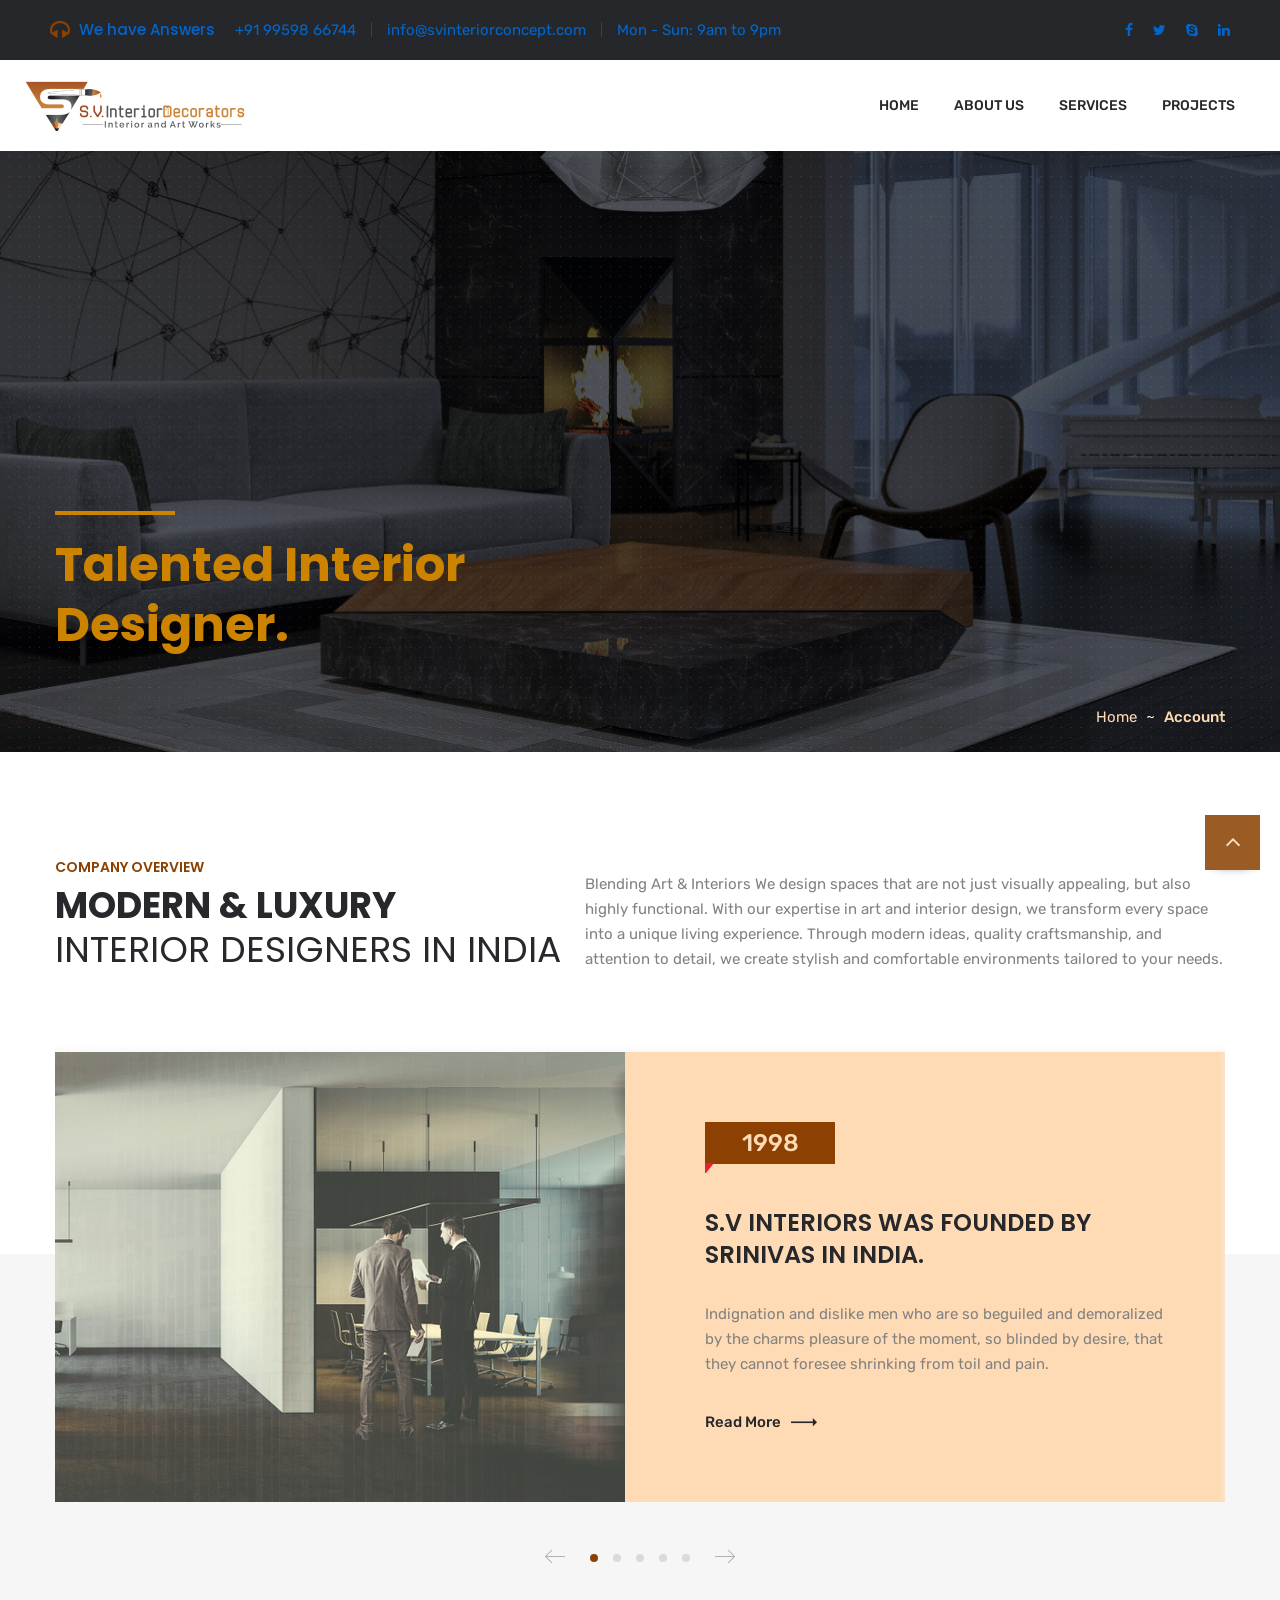
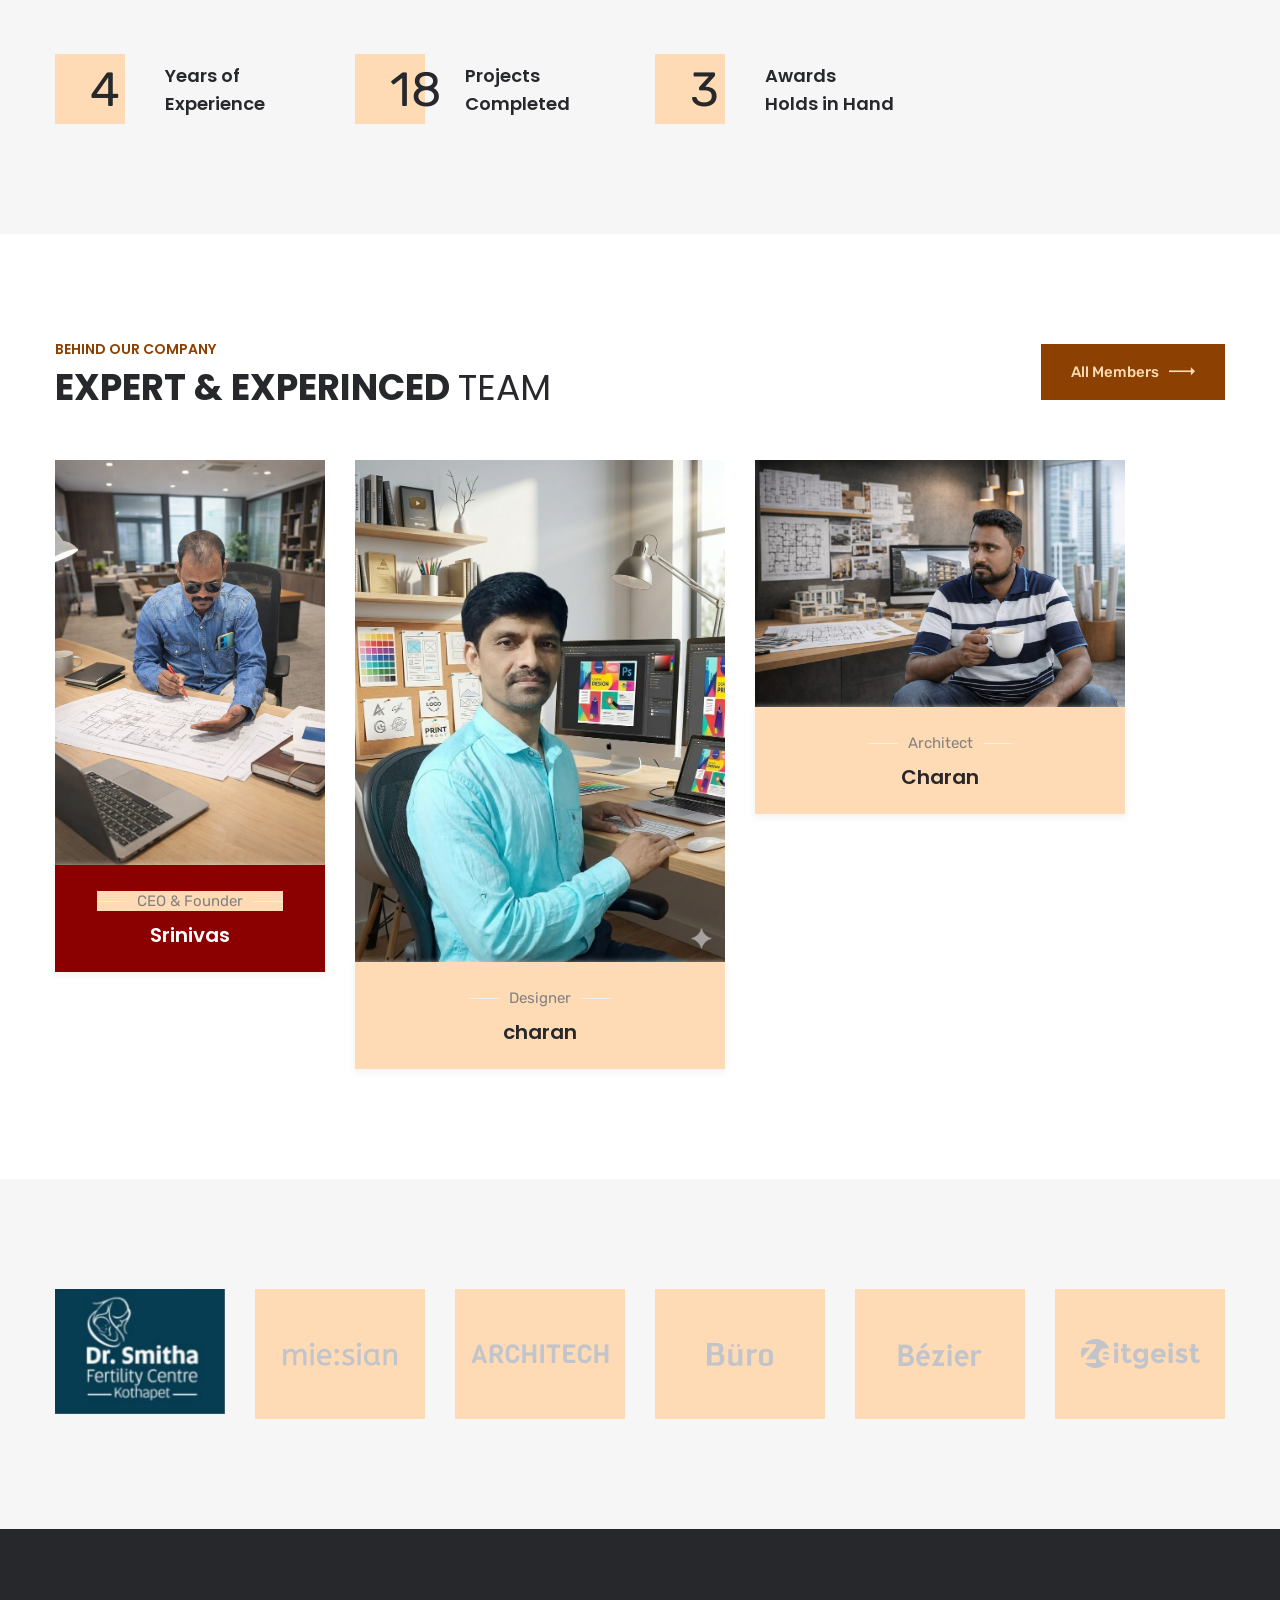
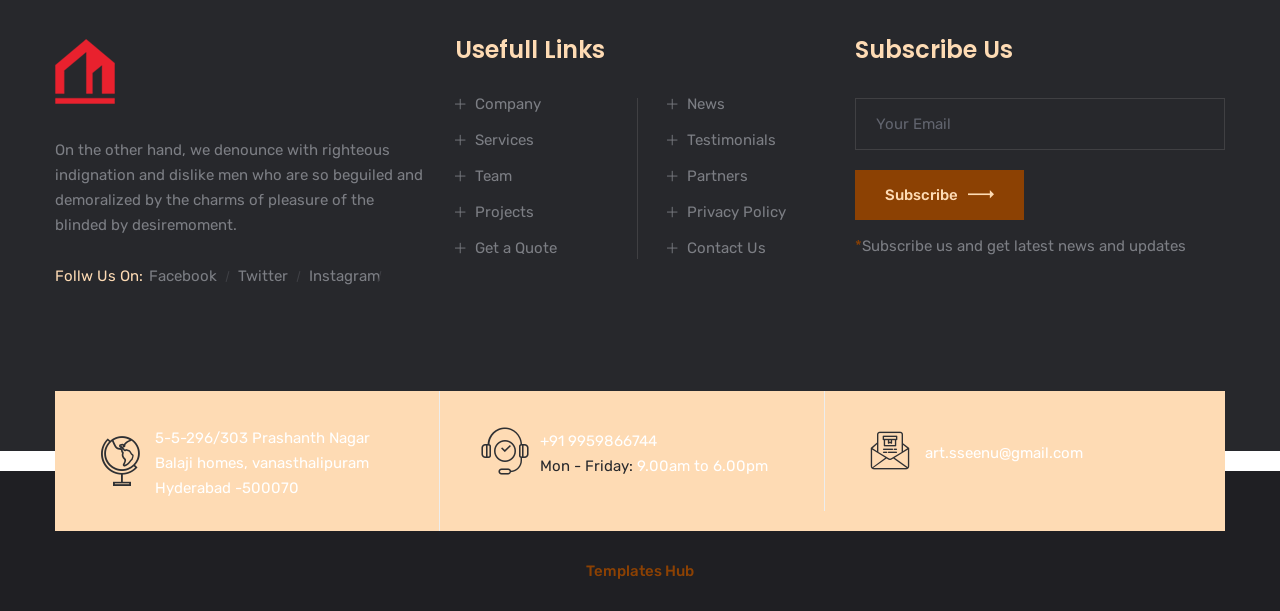
==== commit 93cf6c2d: "with changes" ====
--- a/about.html
+++ b/about.html
@@ -157,10 +157,11 @@
                         <div class="intro-box clearfix">
                             <div class="sec-title">
                                 <p>Company Overview</p>
-                                <div class="title">Modern & Luxury<br> <span>Interior Designers in USA</span></div>
+                                <div class="title">Modern & Luxury<br> <span>Interior Designers in India</span></div>
                             </div>
                             <div class="text">
-                                <p>We feel that interior design is one of the most important investments you will ever make. Whether your needs are Residential or Commercial Interior Design or Model Home Merchandising, our commitment to your project.</p>
+                                <p>Blending Art & Interiors
+We design spaces that are not just visually appealing, but also highly functional. With our expertise in art and interior design, we transform every space into a unique living experience. Through modern ideas, quality craftsmanship, and attention to detail, we create stylish and comfortable environments tailored to your needs.</p>
                             </div>
                         </div>
                     </div>
@@ -178,10 +179,10 @@
                                     <div class="text-box">
                                         <div class="inner">
                                             <div class="date">
-                                                <h3>1983</h3>
+                                                <h3>1998</h3>
                                             </div>
                                             <div class="title">
-                                                <h3>Crystalo Was Founded by<br> Chris Miller in USA.</h3>
+                                                <h3>S.V interiors Was Founded by<br> Srinivas in India.</h3>
                                             </div>
                                             <div class="text">
                                                 <p>Indignation and dislike men who are so beguiled and demoralized by the charms pleasure of the moment, so blinded by desire, that they cannot foresee shrinking from toil and pain.</p>
@@ -283,7 +284,7 @@
                         <div class="single-fact-counter wow fadeInLeft" data-wow-delay="100ms" data-wow-duration="1500ms">
                             <div class="count-box">
                                 <h1>
-                                    <span class="timer" data-from="1" data-to="36" data-speed="5000" data-refresh-interval="50">36</span>
+                                    <span class="timer" data-from="1" data-to="20" data-speed="5000" data-refresh-interval="50">20</span>
                                 </h1>
                             </div>
                             <div class="title">
@@ -295,24 +296,11 @@
                         <div class="single-fact-counter wow fadeInLeft" data-wow-delay="200ms" data-wow-duration="1500ms">
                             <div class="count-box">
                                 <h1>
-                                    <span class="timer" data-from="1" data-to="5" data-speed="5000" data-refresh-interval="50">5</span>
-                                    <img src="images/icon/k.png" alt="">
+                                    <span class="timer" data-from="1" data-to="100" data-speed="5000" data-refresh-interval="50">100</span>
                                 </h1>
                             </div>
                             <div class="title">
                                 <h3>Projects<br> Completed</h3>
-                            </div>
-                        </div>
-                    </div>
-                    <div class="col-xl-3 col-lg-6 col-md-6 col-sm-12">
-                        <div class="single-fact-counter wow fadeInLeft" data-wow-delay="300ms" data-wow-duration="1500ms">
-                            <div class="count-box">
-                                <h1>
-                                    <span class="timer" data-from="1" data-to="24" data-speed="5000" data-refresh-interval="50">24</span>
-                                </h1>
-                            </div>
-                            <div class="title">
-                                <h3>Branches<br> Worldwide</h3>
                             </div>
                         </div>
                     </div>
@@ -320,7 +308,7 @@
                         <div class="single-fact-counter wow fadeInLeft" data-wow-delay="400ms" data-wow-duration="1500ms">
                             <div class="count-box">
                                 <h1>
-                                    <span class="timer" data-from="1" data-to="47" data-speed="5000" data-refresh-interval="50">47</span>
+                                    <span class="timer" data-from="1" data-to="10" data-speed="5000" data-refresh-interval="50">10</span>
                                 </h1>
                             </div>
                             <div class="title">
@@ -349,7 +337,7 @@
                     <div class="col-xl-3 col-lg-6 col-md-6 col-sm-12">
                         <div class="single-team-member">
                             <div class="img-holder">
-                                <img src="images/team/v2-1.jpg" alt="Awesome Image">
+                                <img src="images/team/srinivas.jpeg" alt="Awesome Image">
                                 <ul class="sociallinks">
                                     <li><a href="#"><i class="fa fa-facebook" aria-hidden="true"></i></a></li>
                                     <li><a href="#"><i class="fa fa-twitter" aria-hidden="true"></i></a></li>
@@ -367,14 +355,14 @@
                             </div>
                             <div class="name text-center">
                                 <p><span>CEO & Founder</span></p>
-                                <h3>Alison Fletcher</h3>
-                            </div>
-                        </div>
-                    </div>
-                    <div class="col-xl-3 col-lg-6 col-md-6 col-sm-12">
+                                <h3>Srinivas</h3>
+                            </div>
+                        </div>
+                    </div>
+                    <div class="col-xl-4 col-lg-6 col-md-6 col-sm-12">
                         <div class="single-team-member">
                             <div class="img-holder">
-                                <img src="images/team/v2-2.jpg" alt="Awesome Image">
+                                <img src="images/team/Raju-designer.jpeg" alt="Awesome Image">
                                 <ul class="sociallinks">
                                     <li><a href="#"><i class="fa fa-facebook" aria-hidden="true"></i></a></li>
                                     <li><a href="#"><i class="fa fa-twitter" aria-hidden="true"></i></a></li>
@@ -392,14 +380,14 @@
                             </div>
                             <div class="name text-center">
                                 <p><span>Designer</span></p>
-                                <h3>Joe Wilson</h3>
-                            </div>
-                        </div>
-                    </div>
-                    <div class="col-xl-3 col-lg-6 col-md-6 col-sm-12">
+                                <h3>charan</h3>
+                            </div>
+                        </div>
+                    </div>
+                    <div class="col-xl-4 col-lg-6 col-md-6 col-sm-12">
                         <div class="single-team-member">
                             <div class="img-holder">
-                                <img src="images/team/v2-3.jpg" alt="Awesome Image">
+                                <img src="images/team/charan-designer-archict.jpeg" alt="Awesome Image">
                                 <ul class="sociallinks">
                                     <li><a href="#"><i class="fa fa-facebook" aria-hidden="true"></i></a></li>
                                     <li><a href="#"><i class="fa fa-twitter" aria-hidden="true"></i></a></li>
@@ -417,32 +405,7 @@
                             </div>
                             <div class="name text-center">
                                 <p><span>Architect</span></p>
-                                <h3>White Grey</h3>
-                            </div>
-                        </div>
-                    </div>
-                    <div class="col-xl-3 col-lg-6 col-md-6 col-sm-12">
-                        <div class="single-team-member">
-                            <div class="img-holder">
-                                <img src="images/team/v2-4.jpg" alt="Awesome Image">
-                                <ul class="sociallinks">
-                                    <li><a href="#"><i class="fa fa-facebook" aria-hidden="true"></i></a></li>
-                                    <li><a href="#"><i class="fa fa-twitter" aria-hidden="true"></i></a></li>
-                                    <li><a href="#"><i class="fa fa-skype" aria-hidden="true"></i></a></li>
-                                    <li><a href="#"><i class="fa fa-linkedin" aria-hidden="true"></i></a></li>
-                                    <li><a href="#"><i class="fa fa-vimeo" aria-hidden="true"></i></a></li>
-                                </ul>
-                                <div class="overlay">
-                                    <div class="box">
-                                        <div class="link">
-                                            <a class="btn-two" href="blog.html">View Profile<span class="flaticon-next"></span></a>
-                                        </div>
-                                    </div>
-                                </div>
-                            </div>
-                            <div class="name text-center">
-                                <p><span>Manager</span></p>
-                                <h3>Kevin Smith</h3>
+                                <h3>Charan</h3>
                             </div>
                         </div>
                     </div>
@@ -456,7 +419,7 @@
                     <div class="col-xl-12">
                         <ul>
                             <li class="single-brand-item style2 wow fadeInUp" data-wow-delay="0ms" data-wow-duration="1500ms">
-                                <a href="#"><img src="images/brand/1.png" alt="Awesome Brand Image"></a>
+                                <a href="#"><img src="images/brand/dr.smitha.jpeg" alt="Awesome Brand Image"></a>
                                 <div class="overlay-content">
                                     <p>Zeitgeist</p>
                                 </div>
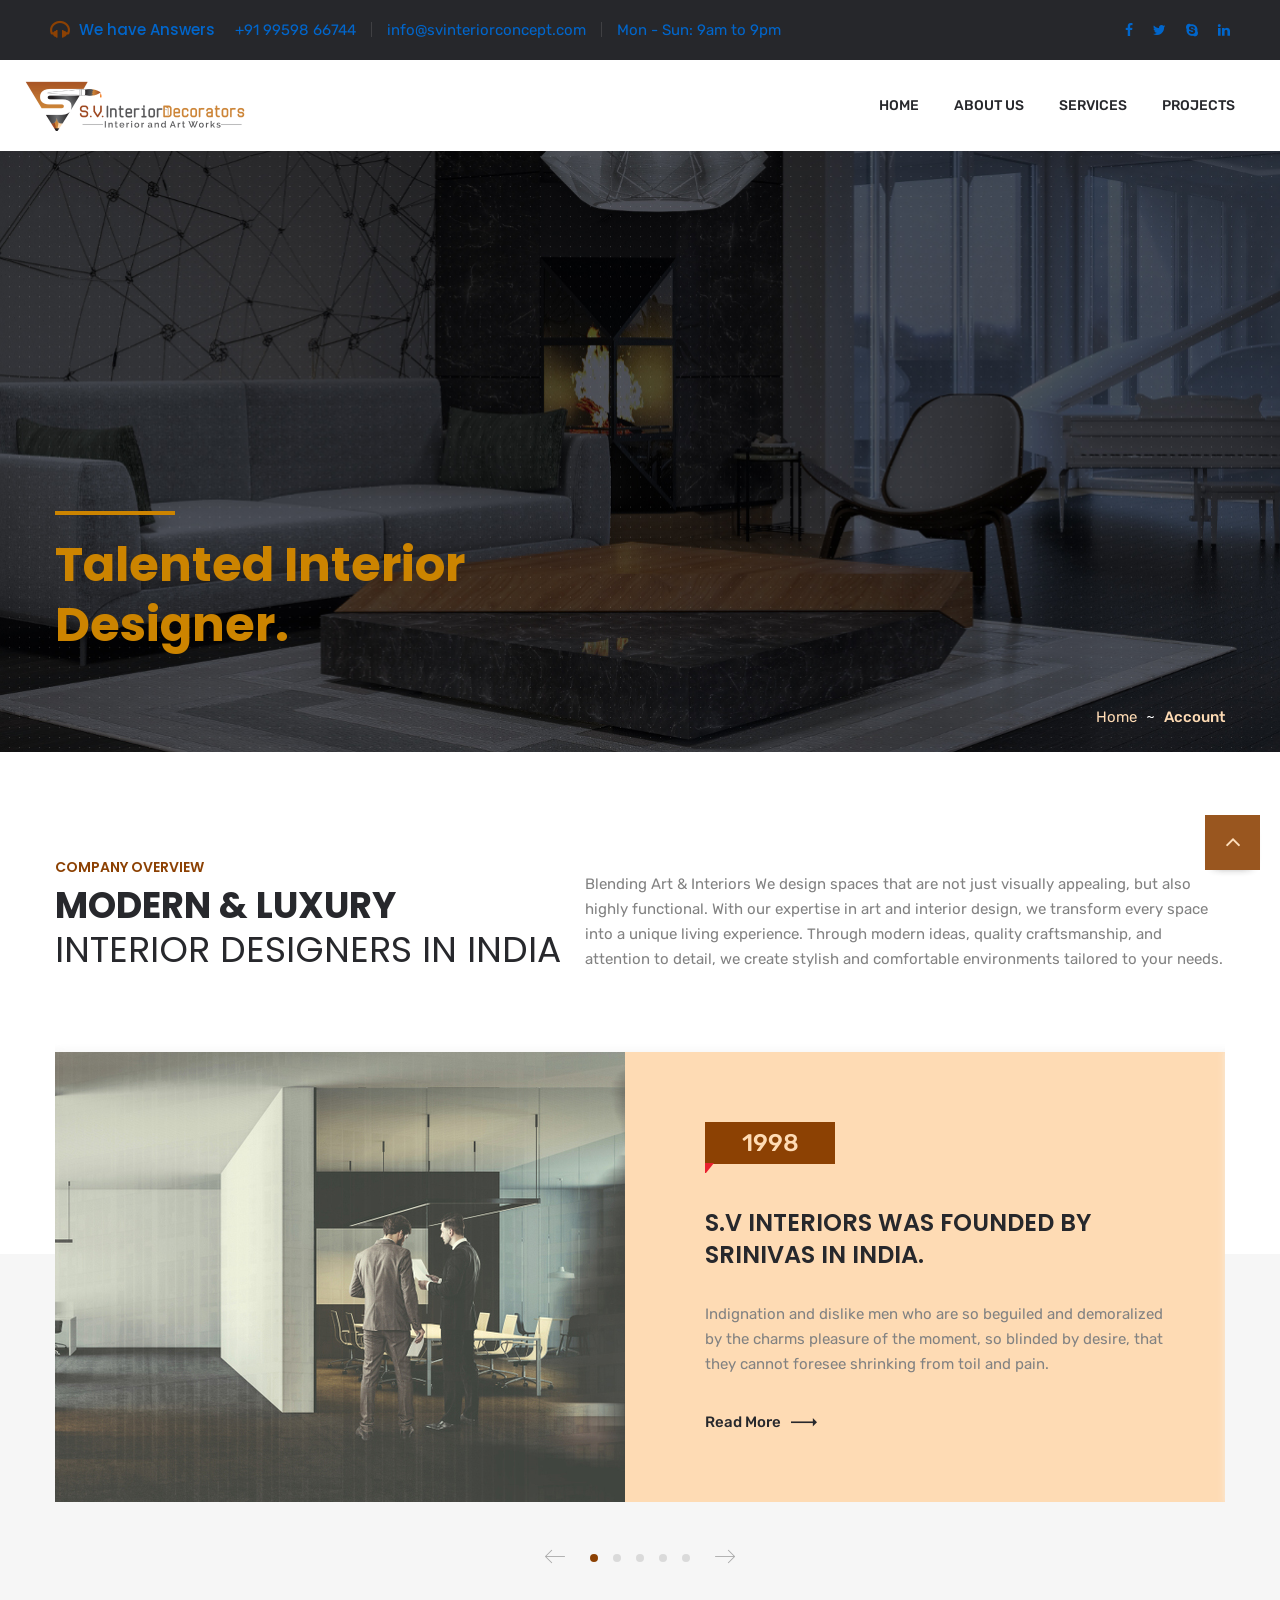
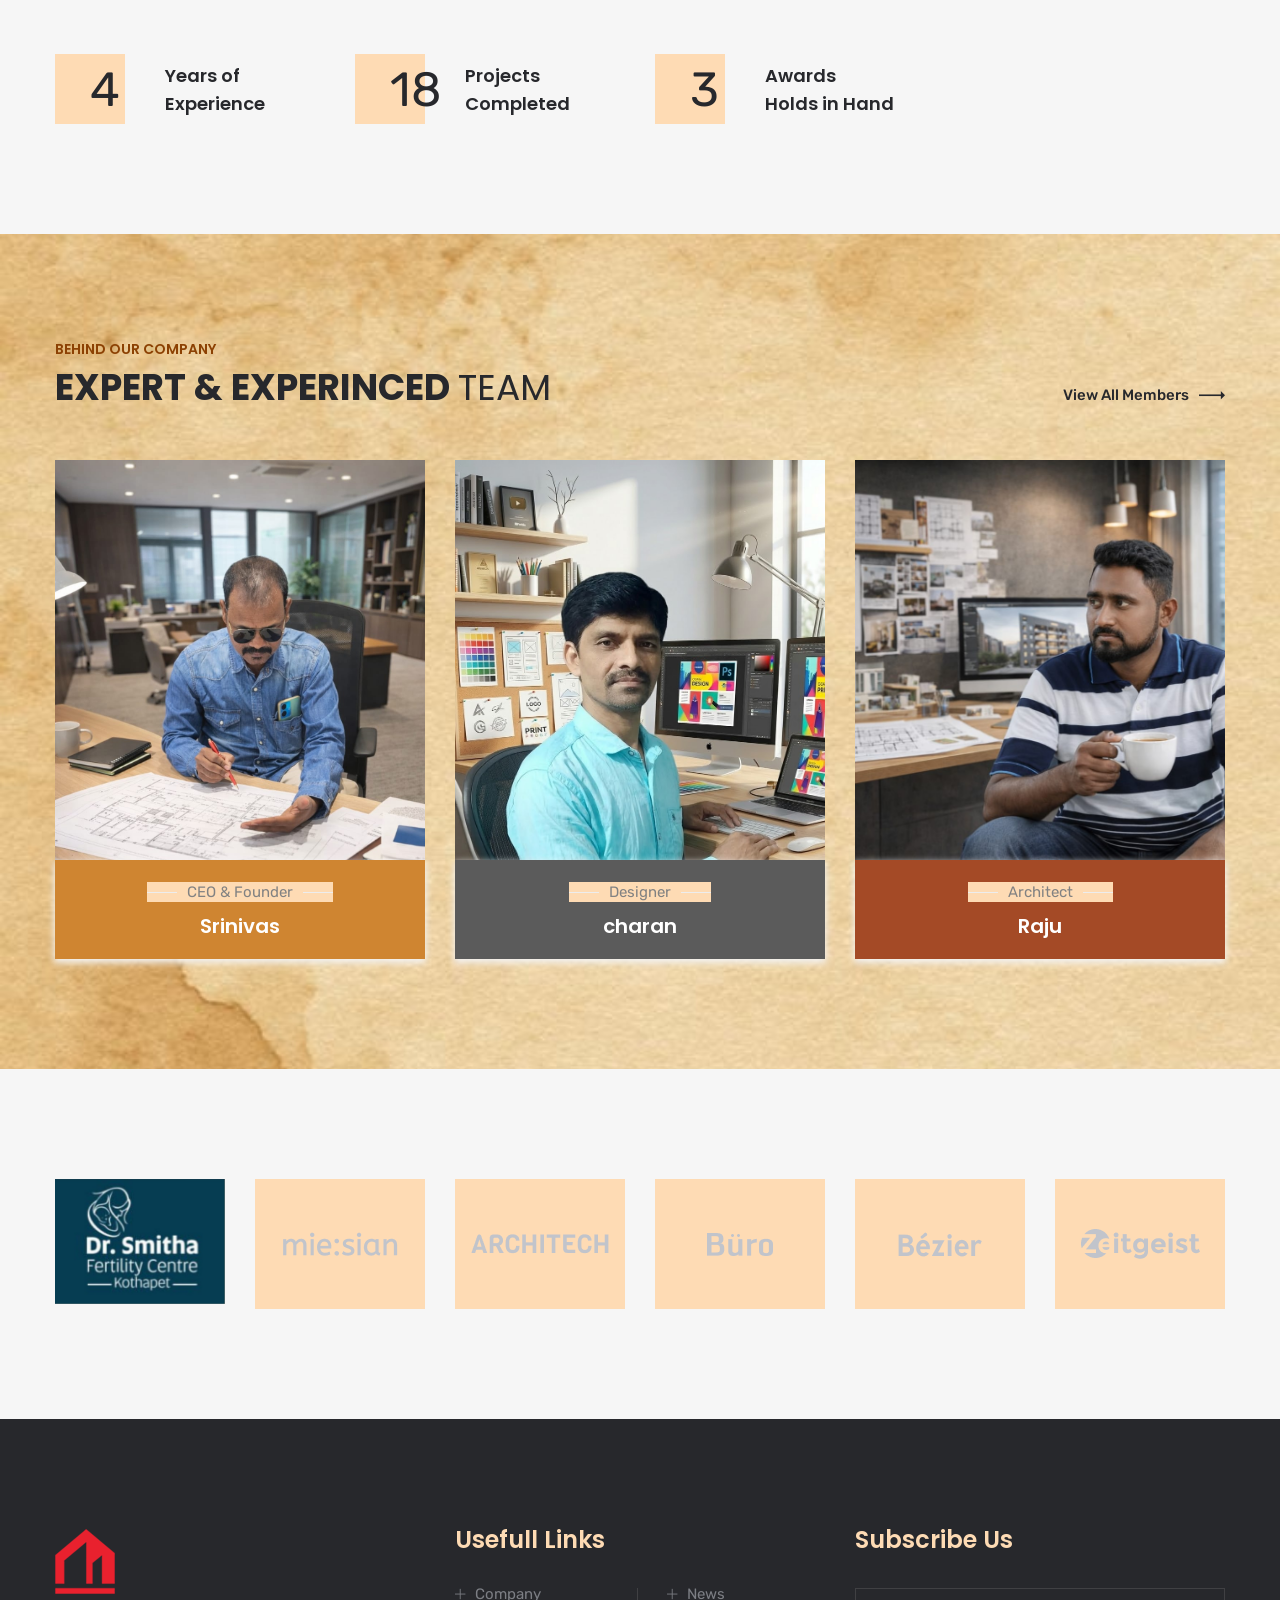
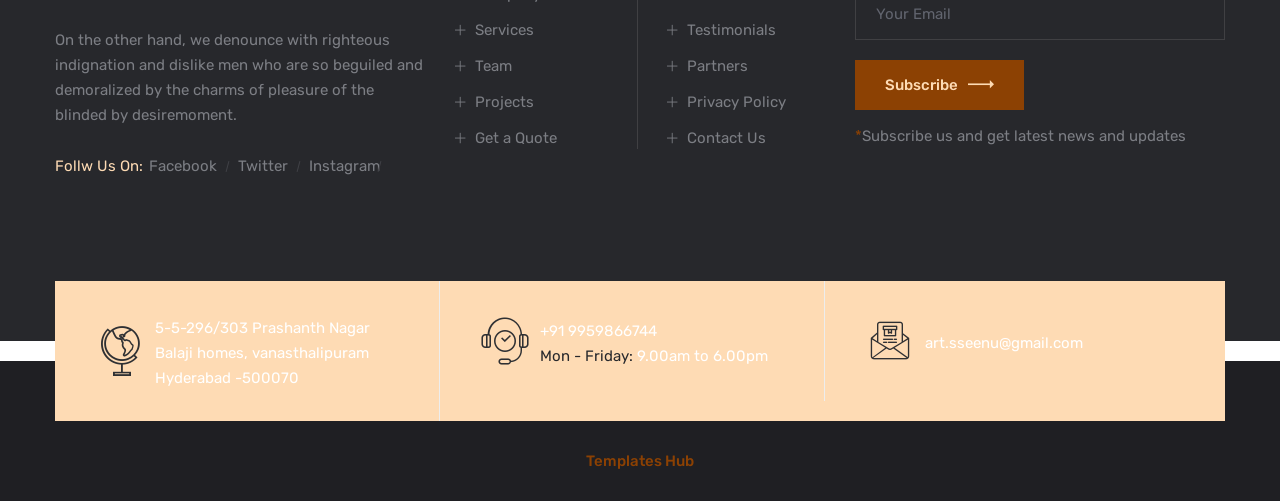
==== commit b0dc68f5: "with colour changes and whatsapp call request" ====
--- a/about.html
+++ b/about.html
@@ -65,6 +65,18 @@
         .row .col-xl-3:nth-child(4) .single-team-member .name h3 {
             color: #ffffff !important;
         }
+
+        .single-team-member .img-holder {
+            height: 400px;
+            overflow: hidden;
+        }
+
+        .single-team-member .img-holder img {
+            width: 100%;
+            height: 100%;
+            object-fit: cover;
+            object-position: center top;
+        }
     </style>
 </head>
 
@@ -320,7 +332,7 @@
             </div>
         </section>
 
-        <section class="team-area">
+        <section class="team-area" style="background-image: url('images/background/behind_our_company2.jpeg'); background-size: cover; background-position: center; background-repeat: no-repeat;">
             <div class="container">
                 <div class="row">
                     <div class="col-xl-12">
@@ -328,20 +340,21 @@
                             <p>Behind Our Company</p>
                             <div class="title">Expert & Experinced <span>Team</span></div>
                         </div>
-                        <div class="view-all-member style2 float-right">
-                            <a class="btn-one" href="#">All Members<span class="flaticon-next"></span></a>
-                        </div>
-                    </div>
-                </div>
-                <div class="row">
-                    <div class="col-xl-3 col-lg-6 col-md-6 col-sm-12">
+                        <div class="view-all-member float-right">
+                            <a class="btn-two" href="blog.html">View All Members<span class="flaticon-next"></span></a>
+                        </div>
+                    </div>
+                </div>
+                <div class="row">
+                    <!--Start Single Team Member-->
+                    <div class="col-xl-4 col-lg-4 col-md-4">
                         <div class="single-team-member">
                             <div class="img-holder">
                                 <img src="images/team/srinivas.jpeg" alt="Awesome Image">
                                 <ul class="sociallinks">
-                                    <li><a href="#"><i class="fa fa-facebook" aria-hidden="true"></i></a></li>
+                                    <li><a href="https://www.facebook.com/share/19Fzg5bFKQ/"><i class="fa fa-facebook" aria-hidden="true"></i></a></li>
                                     <li><a href="#"><i class="fa fa-twitter" aria-hidden="true"></i></a></li>
-                                    <li><a href="#"><i class="fa fa-skype" aria-hidden="true"></i></a></li>
+                                    <li><a href="#"><i class="fa fa-instagram" aria-hidden="true"></i></a></li>
                                     <li><a href="#"><i class="fa fa-linkedin" aria-hidden="true"></i></a></li>
                                     <li><a href="#"><i class="fa fa-vimeo" aria-hidden="true"></i></a></li>
                                 </ul>
@@ -353,20 +366,20 @@
                                     </div>
                                 </div>
                             </div>
-                            <div class="name text-center">
+                            <div class="name text-center" style="background-color: #CF8531; padding: 20px;">
                                 <p><span>CEO & Founder</span></p>
-                                <h3>Srinivas</h3>
-                            </div>
-                        </div>
-                    </div>
-                    <div class="col-xl-4 col-lg-6 col-md-6 col-sm-12">
+                                <h3 style="color: #ffffff !important;">Srinivas</h3>
+                            </div>
+                        </div>
+                    </div>
+                    <div class="col-xl-4 col-lg-4 col-md-4">
                         <div class="single-team-member">
                             <div class="img-holder">
                                 <img src="images/team/Raju-designer.jpeg" alt="Awesome Image">
                                 <ul class="sociallinks">
-                                    <li><a href="#"><i class="fa fa-facebook" aria-hidden="true"></i></a></li>
+                                    <li><a href="https://www.facebook.com/share/19Fzg5bFKQ/"><i class="fa fa-facebook" aria-hidden="true"></i></a></li>
                                     <li><a href="#"><i class="fa fa-twitter" aria-hidden="true"></i></a></li>
-                                    <li><a href="#"><i class="fa fa-skype" aria-hidden="true"></i></a></li>
+                                    <li><a href="#"><i class="fa fa-instagram" aria-hidden="true"></i></a></li>
                                     <li><a href="#"><i class="fa fa-linkedin" aria-hidden="true"></i></a></li>
                                     <li><a href="#"><i class="fa fa-vimeo" aria-hidden="true"></i></a></li>
                                 </ul>
@@ -378,20 +391,22 @@
                                     </div>
                                 </div>
                             </div>
-                            <div class="name text-center">
+                            <div class="name text-center" style="background-color: #5B5B5B; padding: 20px;">
                                 <p><span>Designer</span></p>
-                                <h3>charan</h3>
-                            </div>
-                        </div>
-                    </div>
-                    <div class="col-xl-4 col-lg-6 col-md-6 col-sm-12">
+                                <h3 style="color: #ffffff !important;">charan</h3>
+                            </div>
+                        </div>
+                    </div>
+                    <!--End Single Team Member-->
+                    <!--Start Single Team Member-->
+                    <div class="col-xl-4 col-lg-4 col-md-4">
                         <div class="single-team-member">
                             <div class="img-holder">
                                 <img src="images/team/charan-designer-archict.jpeg" alt="Awesome Image">
                                 <ul class="sociallinks">
-                                    <li><a href="#"><i class="fa fa-facebook" aria-hidden="true"></i></a></li>
+                                    <li><a href="https://www.facebook.com/share/19Fzg5bFKQ/"><i class="fa fa-facebook" aria-hidden="true"></i></a></li>
                                     <li><a href="#"><i class="fa fa-twitter" aria-hidden="true"></i></a></li>
-                                    <li><a href="#"><i class="fa fa-skype" aria-hidden="true"></i></a></li>
+                                    <li><a href="#"><i class="fa fa-instagram" aria-hidden="true"></i></a></li>
                                     <li><a href="#"><i class="fa fa-linkedin" aria-hidden="true"></i></a></li>
                                     <li><a href="#"><i class="fa fa-vimeo" aria-hidden="true"></i></a></li>
                                 </ul>
@@ -403,12 +418,13 @@
                                     </div>
                                 </div>
                             </div>
-                            <div class="name text-center">
+                            <div class="name text-center" style="background-color: #A44A26; padding: 20px;">
                                 <p><span>Architect</span></p>
-                                <h3>Charan</h3>
-                            </div>
-                        </div>
-                    </div>
+                                <h3 style="color: #ffffff !important;">Raju</h3>
+                            </div>
+                        </div>
+                    </div>
+                    <!--End Single Team Member-->
                 </div>
             </div>
         </section>
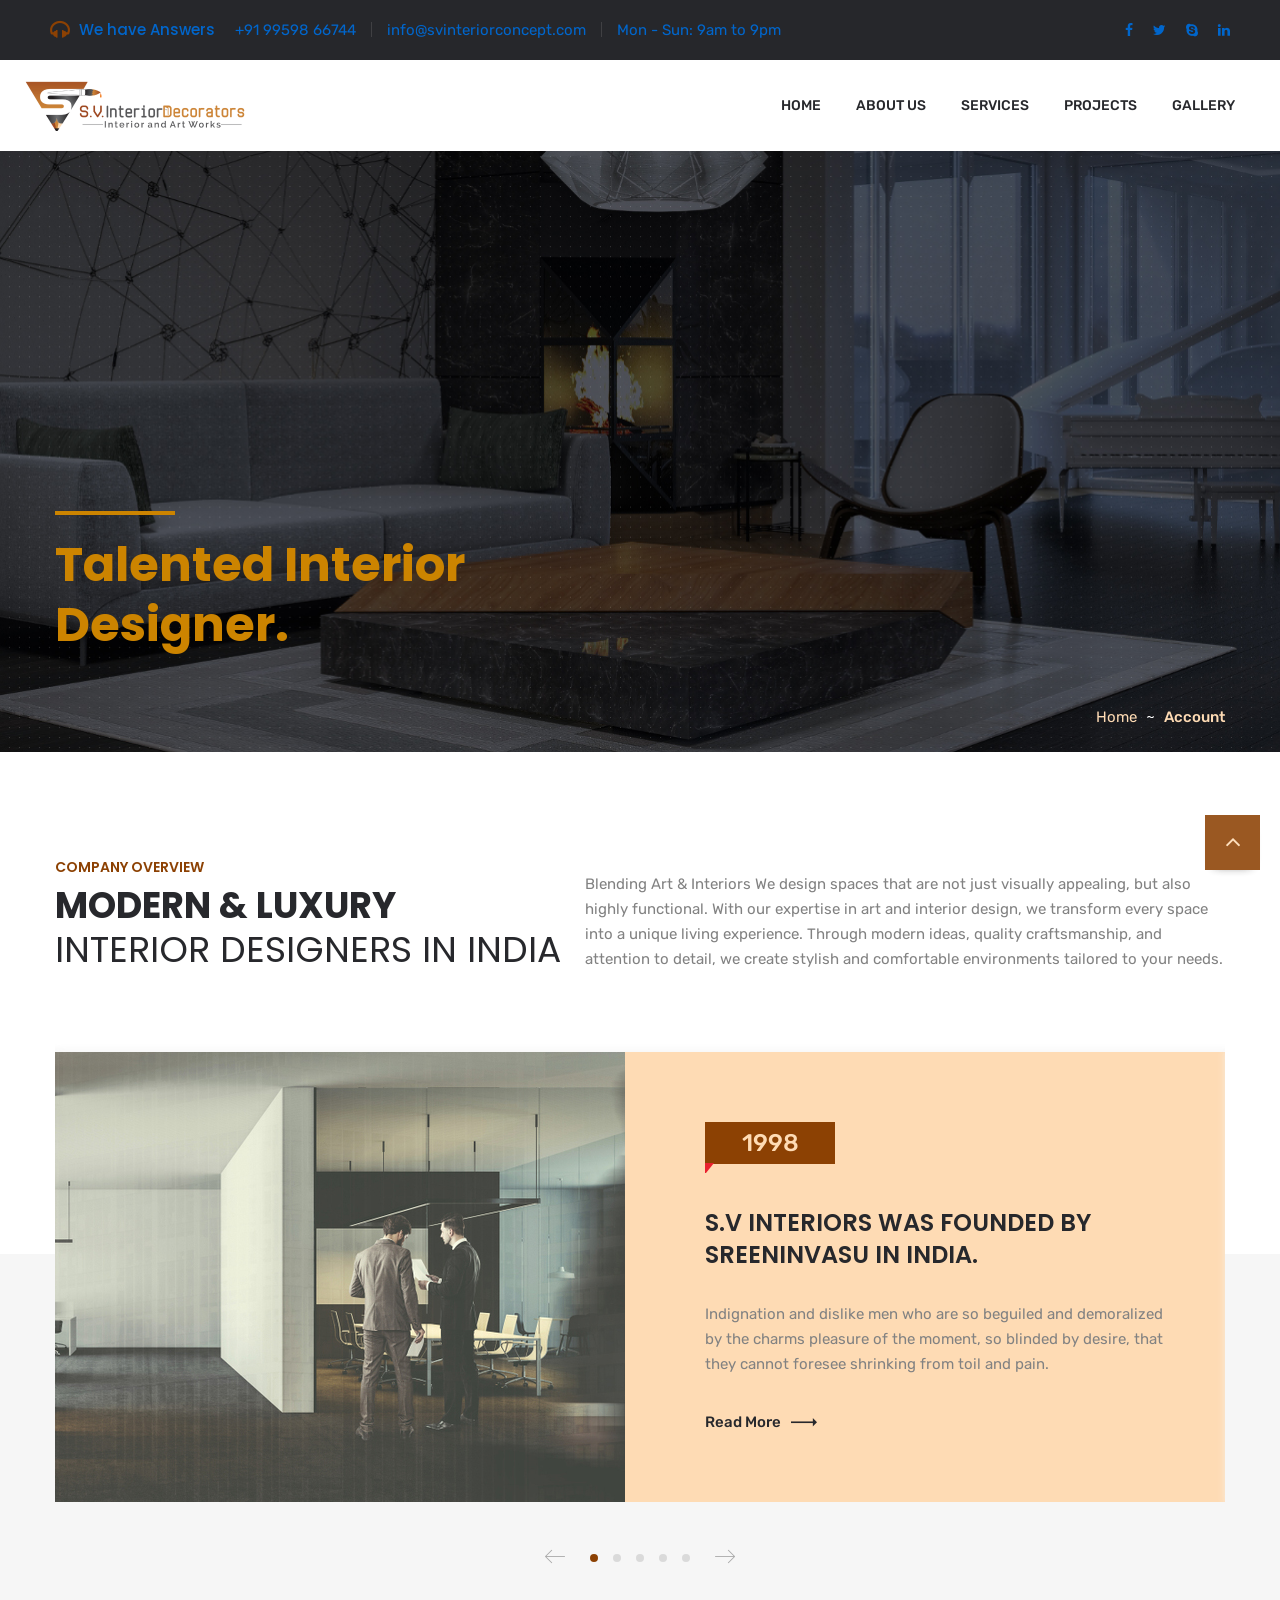
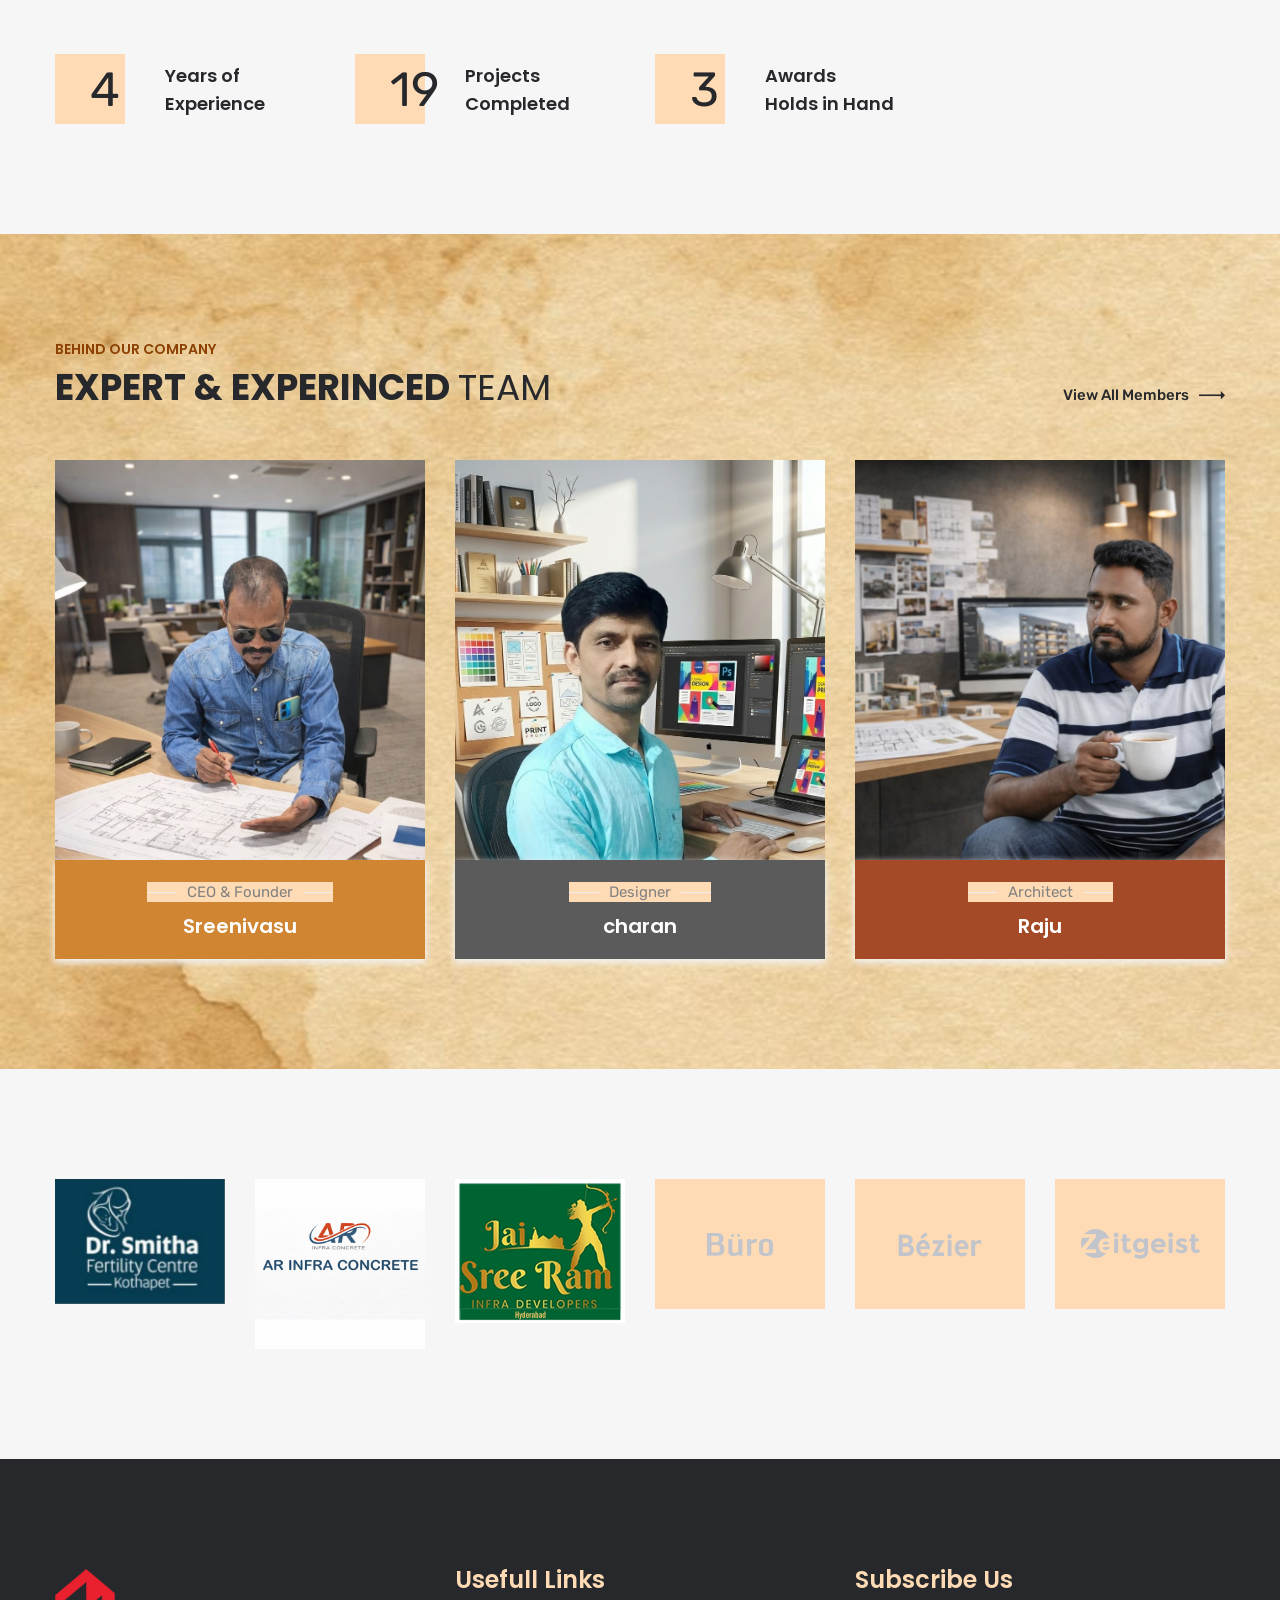
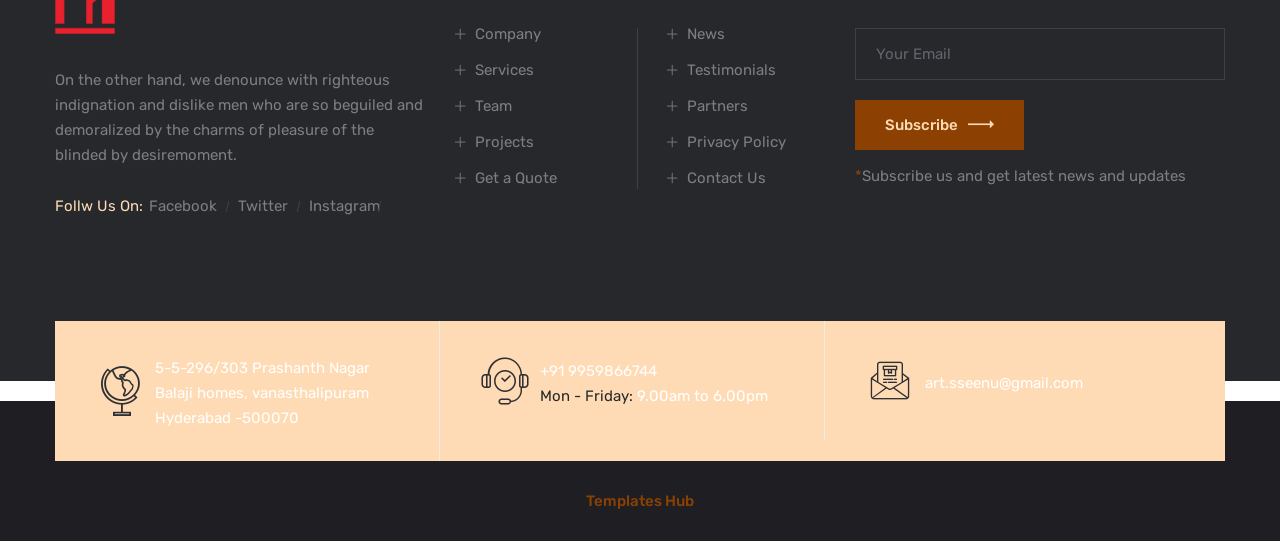
==== commit 054adfc1: "with some changes" ====
--- a/about.html
+++ b/about.html
@@ -129,6 +129,7 @@
                                         <li> <a href="about.html">About Us</a> </li>
                                         <li> <a href="services.html">Services</a></li>
                                         <li> <a href="project.html">Projects</a></li>
+                                        <li> <a href="interiors.html">Gallery</a></li>
                                 </div>
                         </div>
                     </nav>
@@ -194,7 +195,7 @@
                                                 <h3>1998</h3>
                                             </div>
                                             <div class="title">
-                                                <h3>S.V interiors Was Founded by<br> Srinivas in India.</h3>
+                                                <h3>S.V interiors Was Founded by<br> Sreeninvasu in India.</h3>
                                             </div>
                                             <div class="text">
                                                 <p>Indignation and dislike men who are so beguiled and demoralized by the charms pleasure of the moment, so blinded by desire, that they cannot foresee shrinking from toil and pain.</p>
@@ -368,7 +369,7 @@
                             </div>
                             <div class="name text-center" style="background-color: #CF8531; padding: 20px;">
                                 <p><span>CEO & Founder</span></p>
-                                <h3 style="color: #ffffff !important;">Srinivas</h3>
+                                <h3 style="color: #ffffff !important;">Sreenivasu</h3>
                             </div>
                         </div>
                     </div>
@@ -441,13 +442,13 @@
                                 </div>
                             </li>
                             <li class="single-brand-item style2 wow fadeInUp" data-wow-delay="200ms" data-wow-duration="1500ms">
-                                <a href="#"><img src="images/brand/2.png" alt="Awesome Brand Image"></a>
+                                <a href="#"><img src="images/brand/arinfra.jpeg" alt="Awesome Brand Image"></a>
                                 <div class="overlay-content">
                                     <p>Miesian</p>
                                 </div>
                             </li>
                             <li class="single-brand-item style2 wow fadeInUp" data-wow-delay="400ms" data-wow-duration="1500ms">
-                                <a href="#"><img src="images/brand/3.png" alt="Awesome Brand Image"></a>
+                                <a href="#"><img src="images/brand/jaisreeram.jpeg" alt="Awesome Brand Image"></a>
                                 <div class="overlay-content">
                                     <p>Architech</p>
                                 </div>
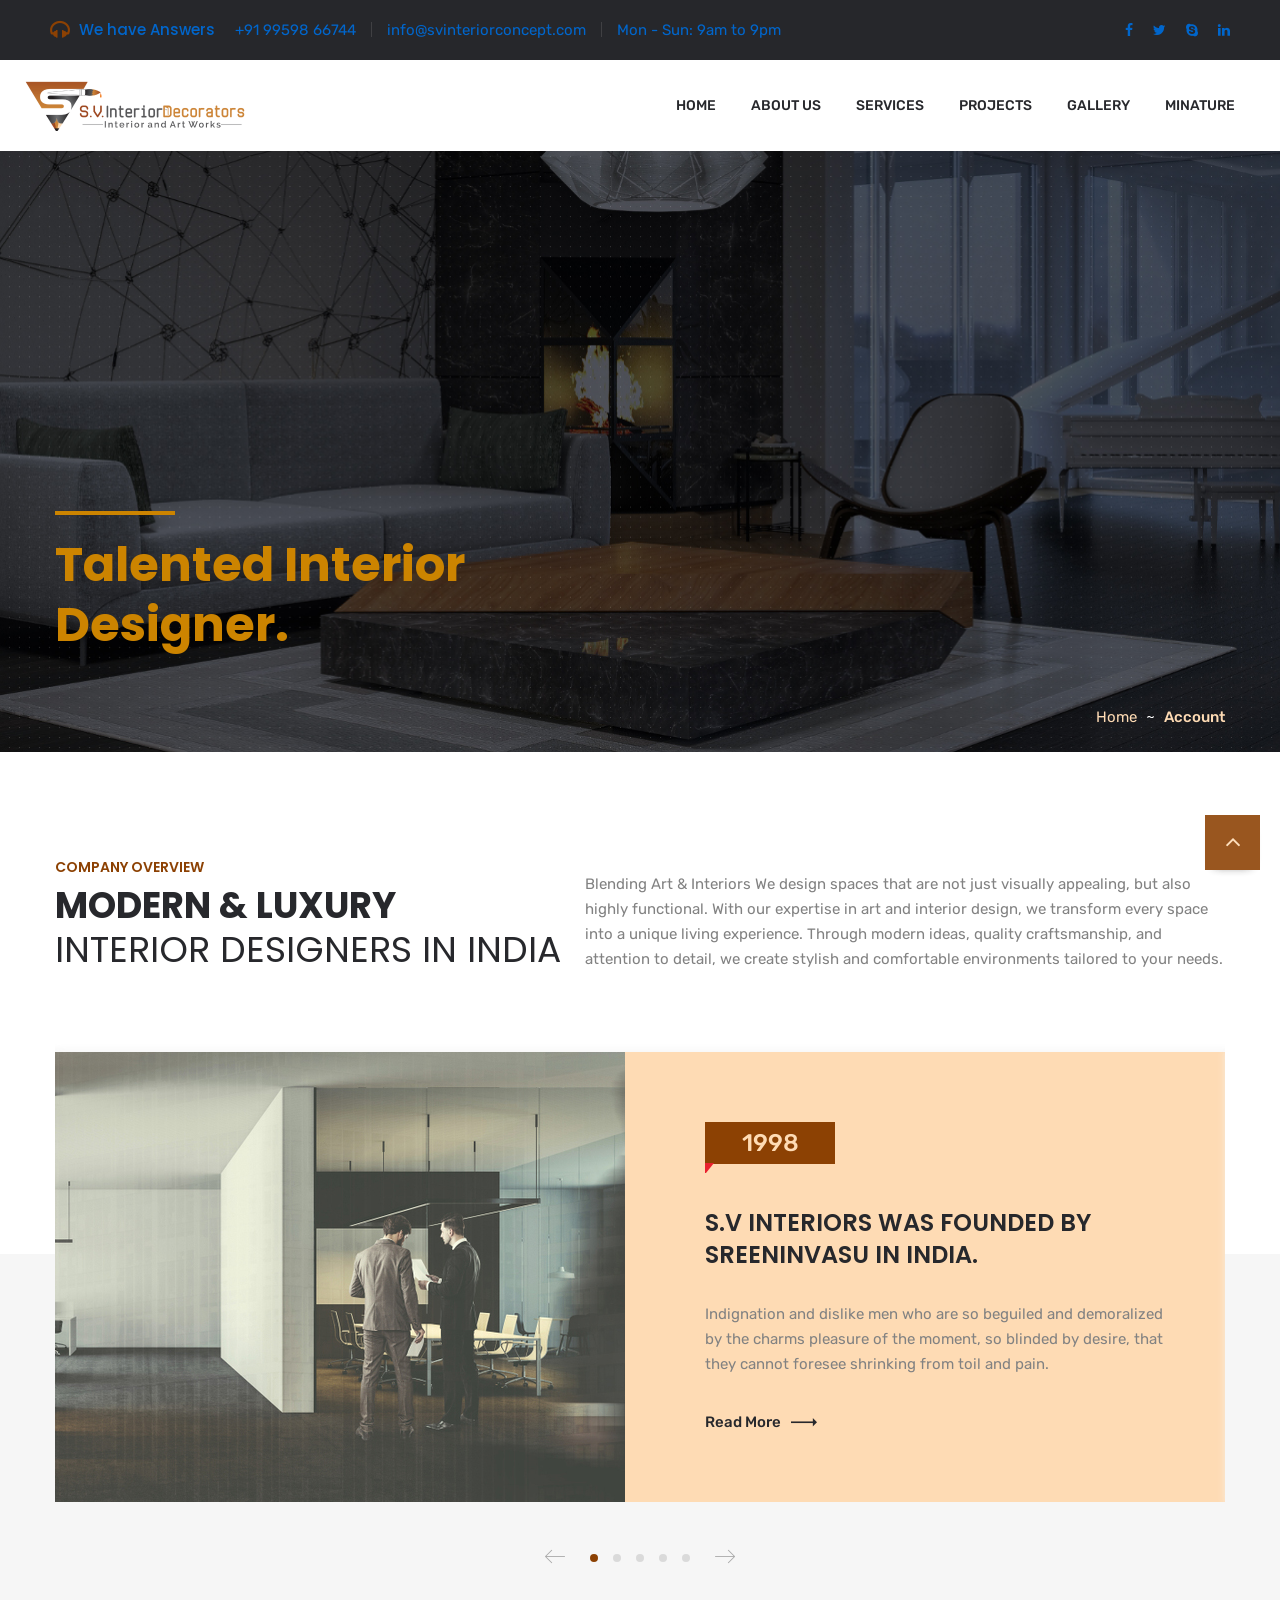
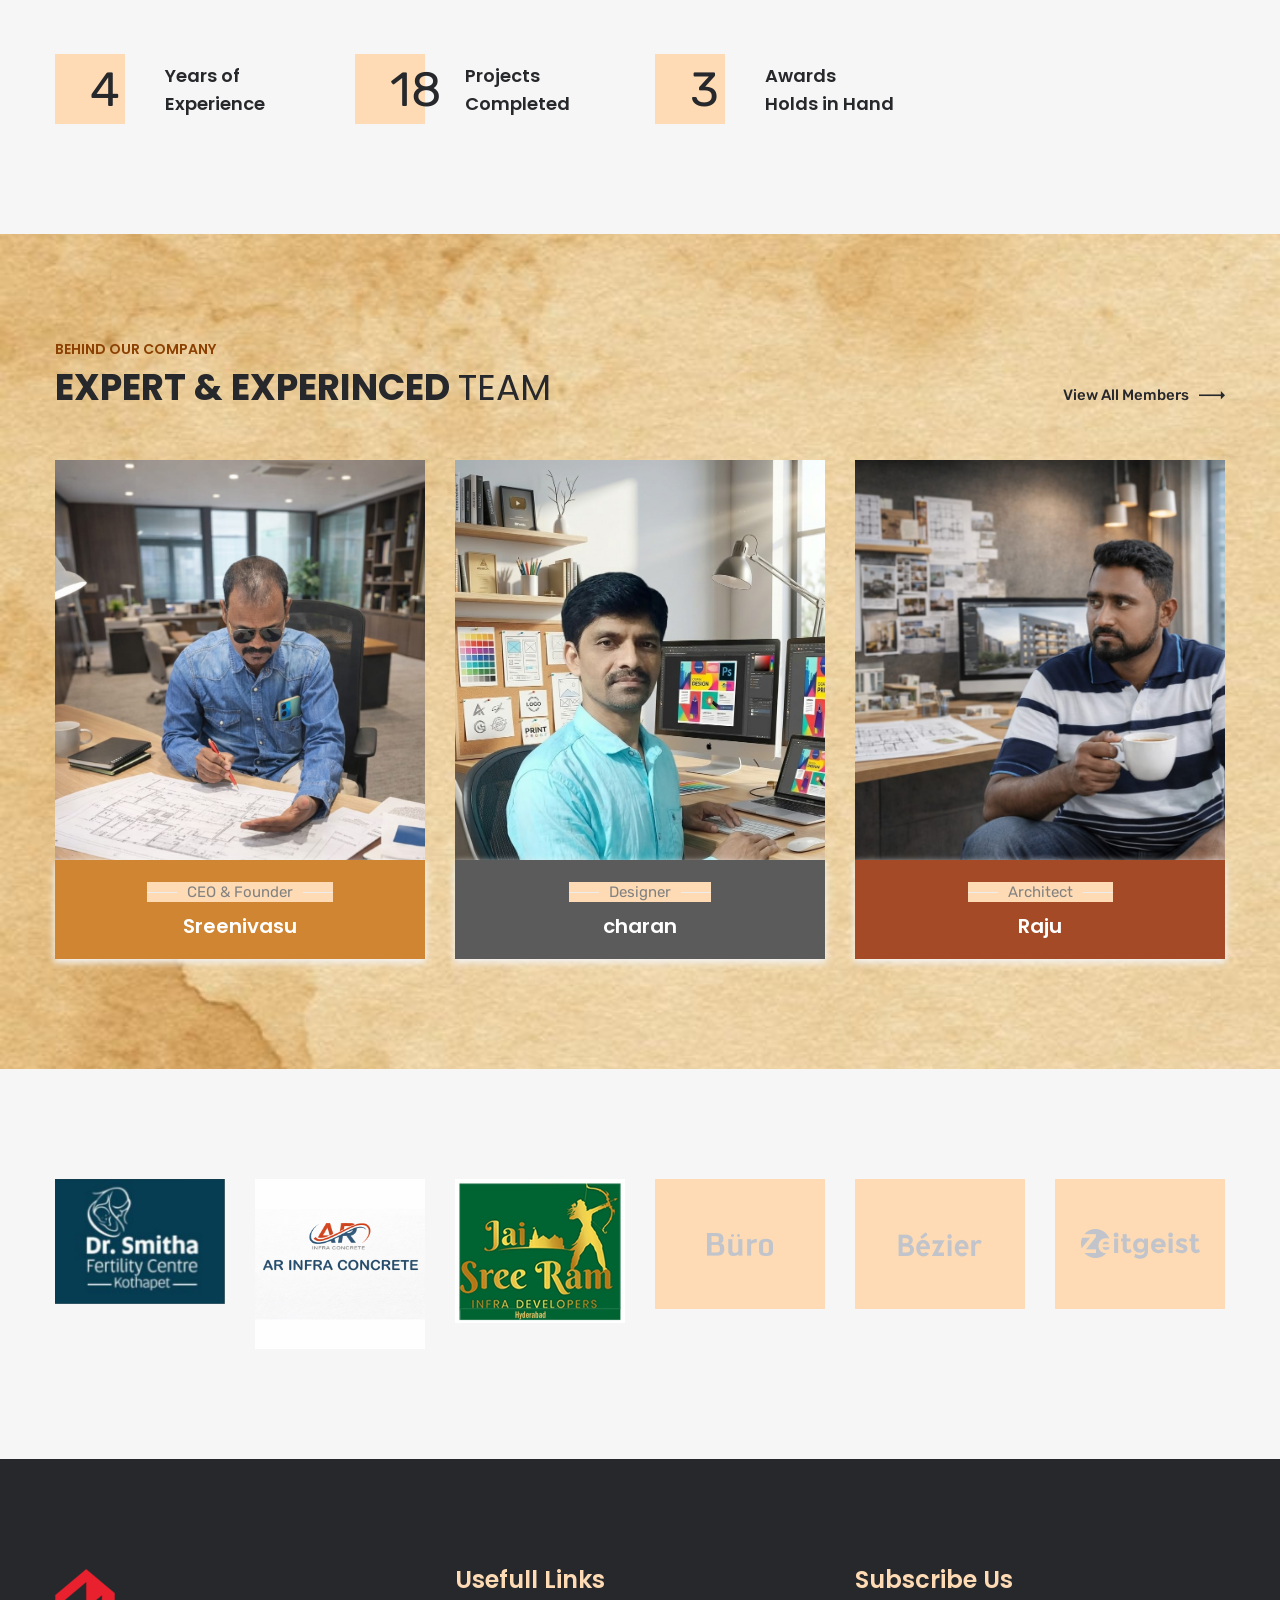
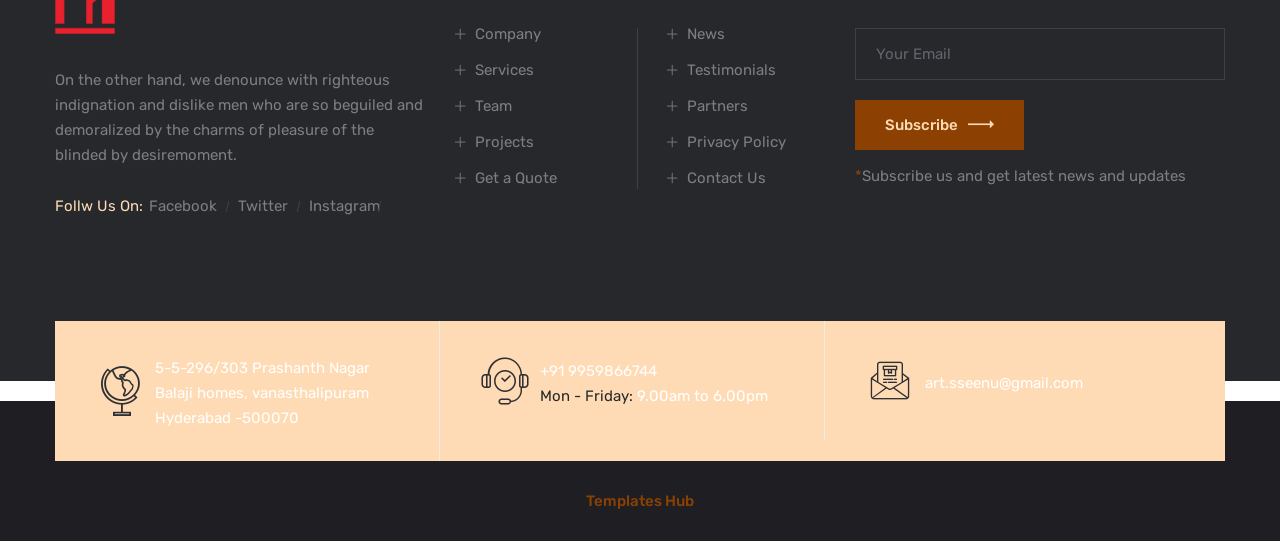
==== commit 43ff6009: "changed" ====
--- a/about.html
+++ b/about.html
@@ -130,6 +130,7 @@
                                         <li> <a href="services.html">Services</a></li>
                                         <li> <a href="project.html">Projects</a></li>
                                         <li> <a href="interiors.html">Gallery</a></li>
+                                        <li> <a href="minature.html">Minature</a></li>
                                 </div>
                         </div>
                     </nav>
--- a/css/style.css
+++ b/css/style.css
@@ -3541,7 +3541,7 @@
     left: 0;
     width: 100%;
     z-index: 99999999;
-    background: #fedbb4;
+    background: #ffffff;
     margin: 0;
     animation-name: menu_sticky;
     animation-duration: 0.60s;
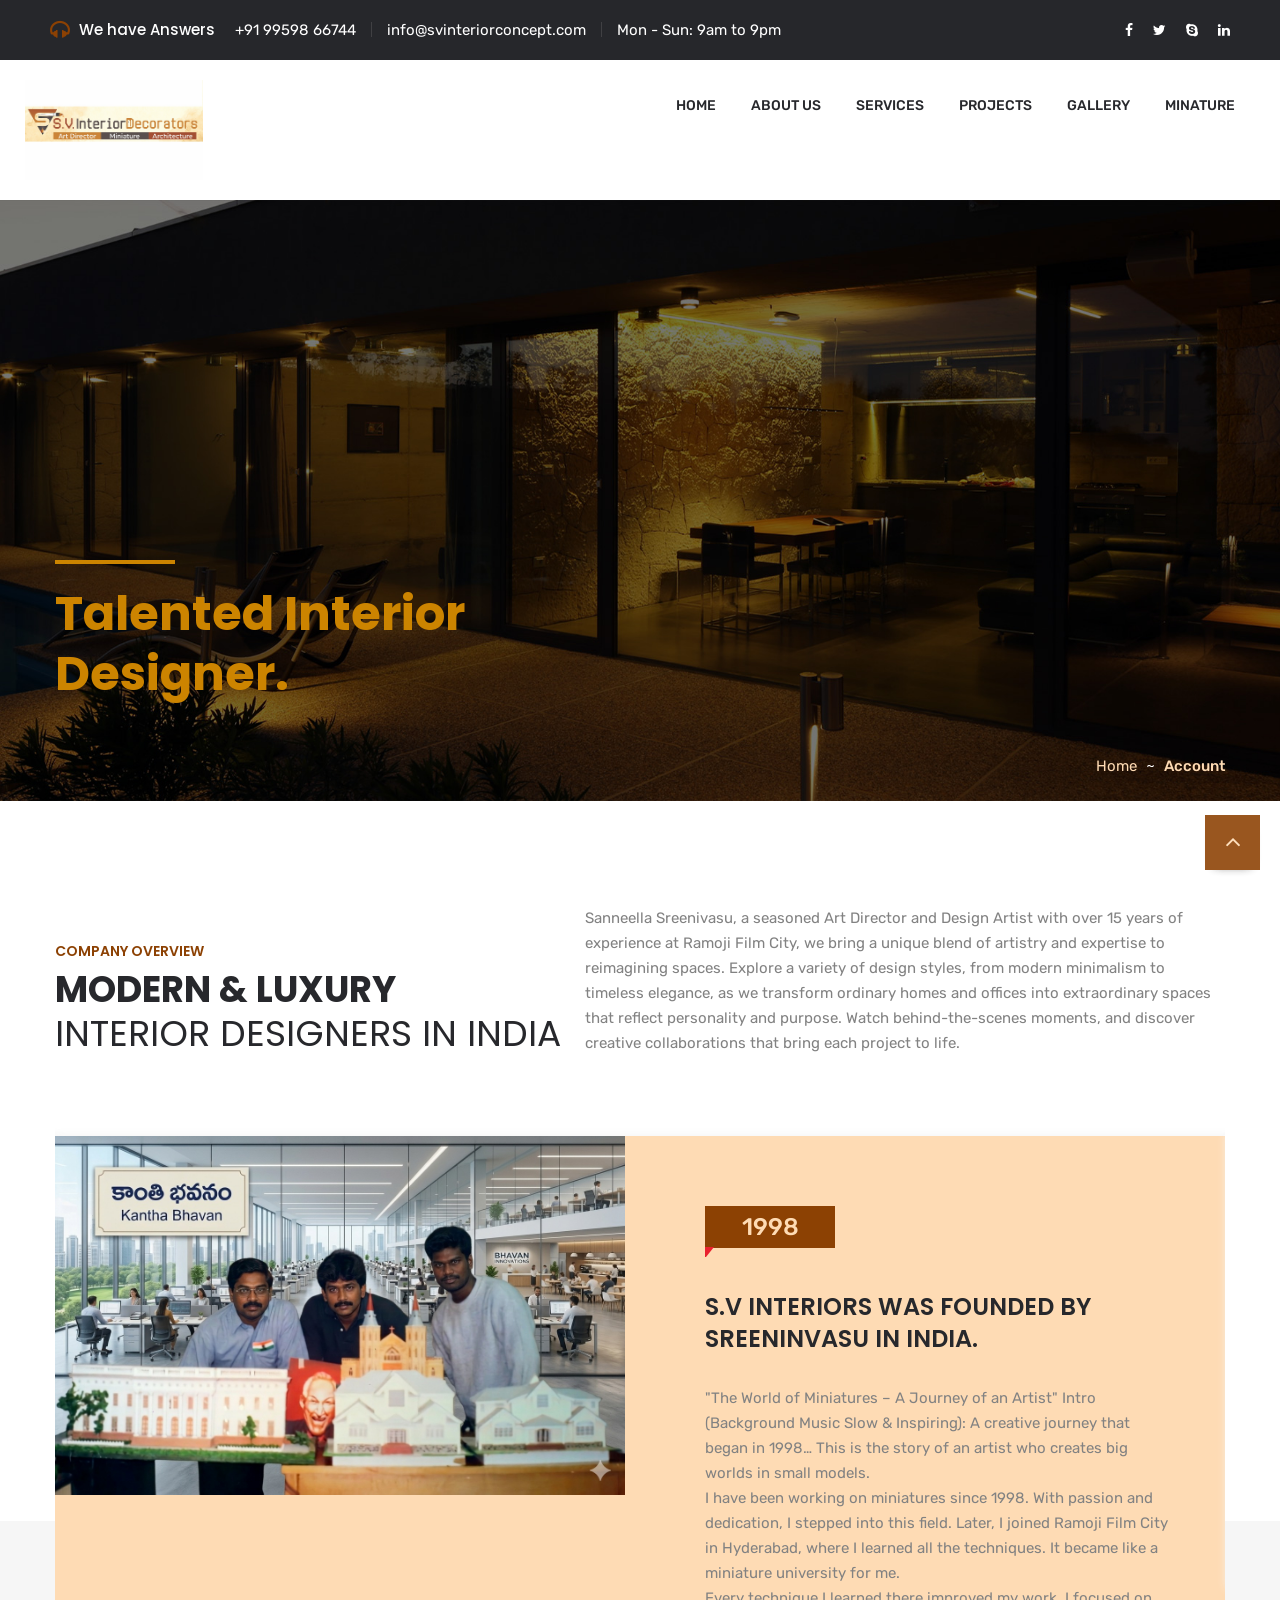
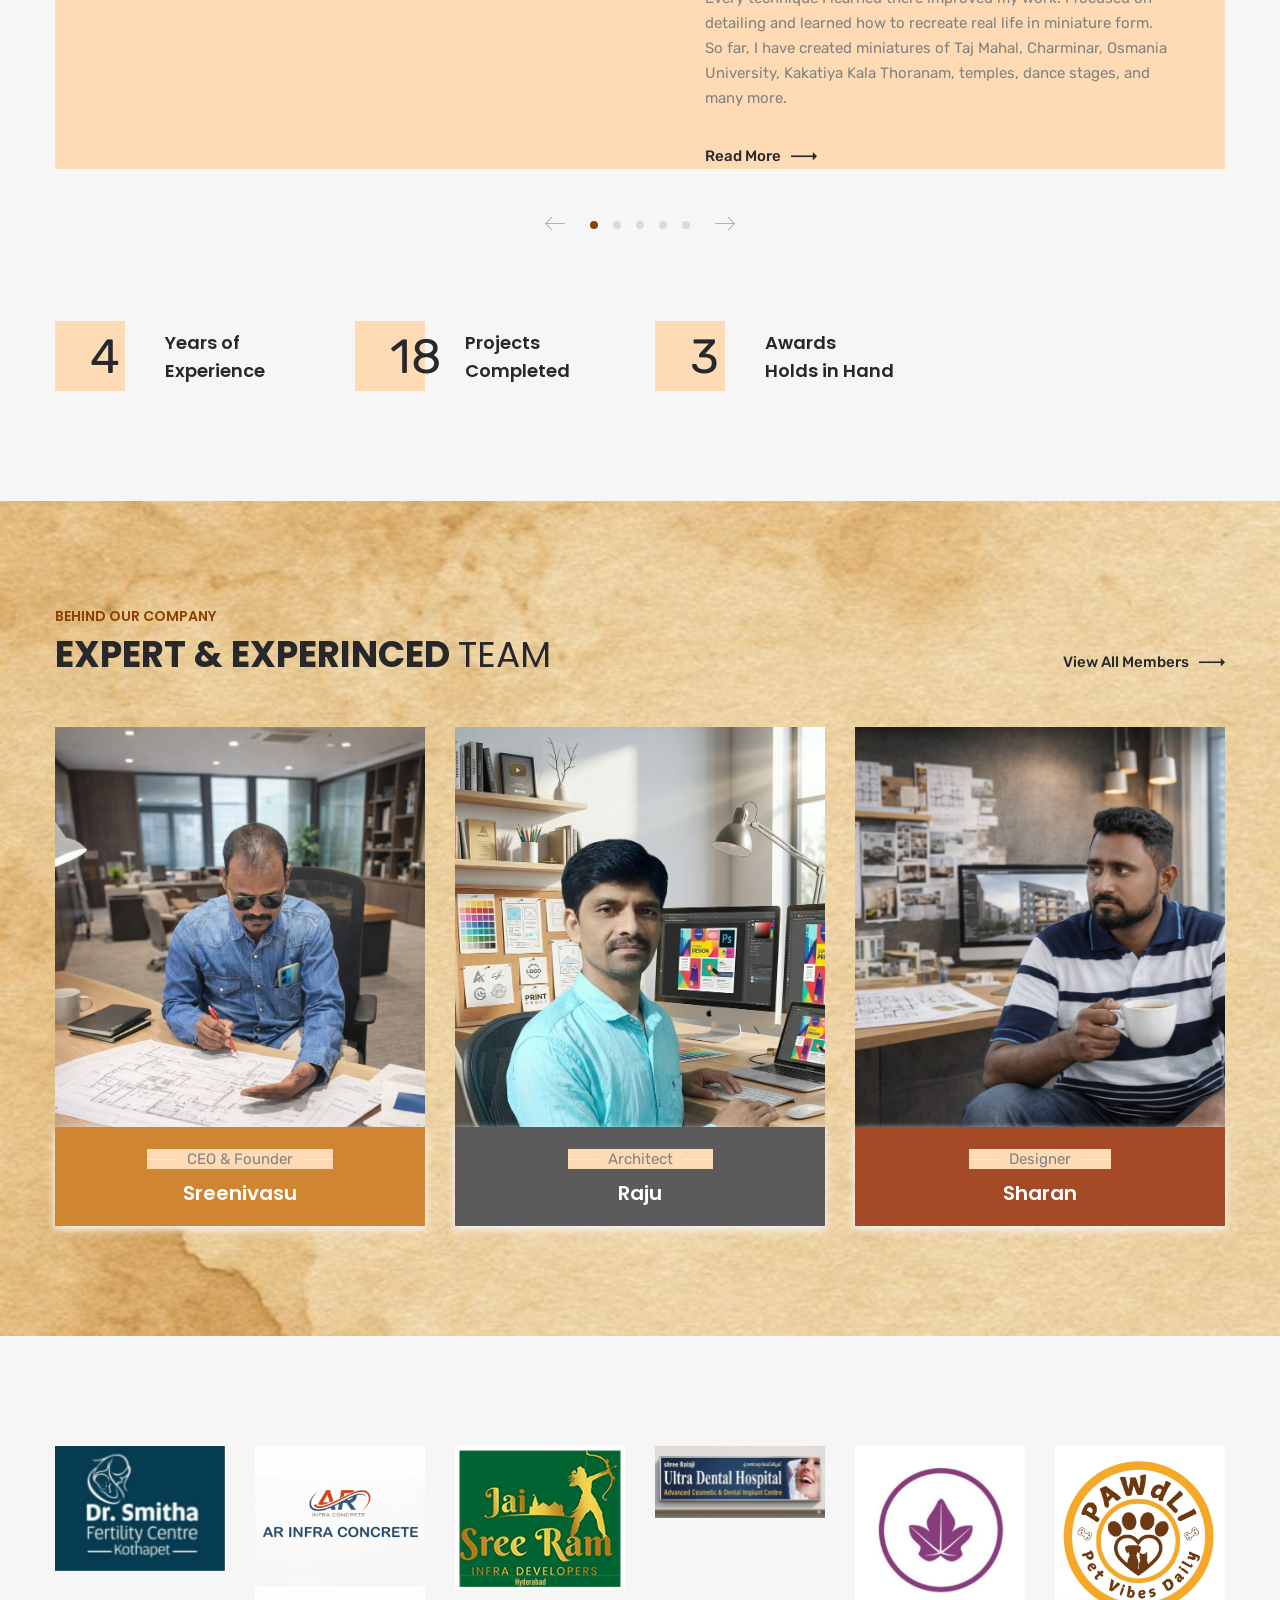
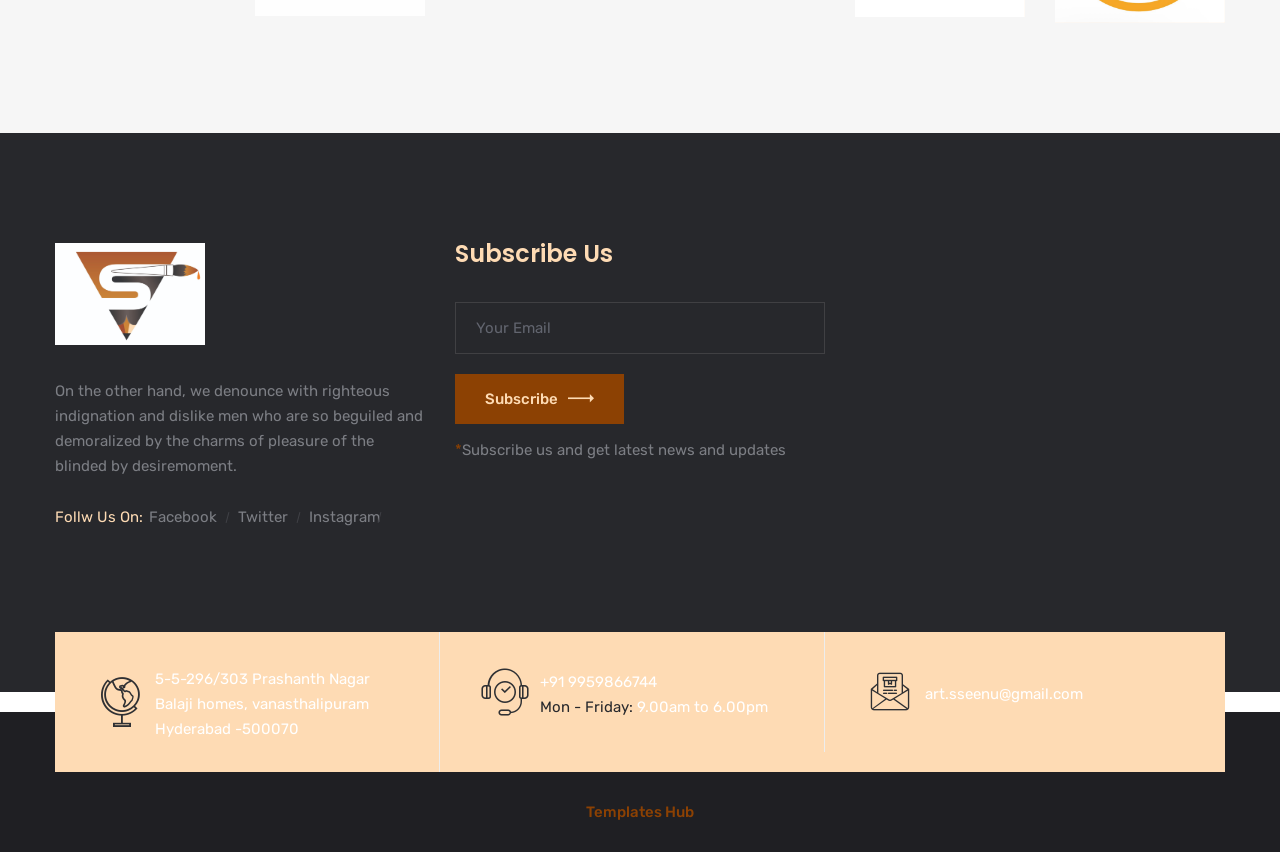
==== commit 5da2400c: "last" ====
--- a/about.html
+++ b/about.html
@@ -23,15 +23,15 @@
             border-color: #CC8400 !important;
         }
         .top-style2 * {
-            color: #0066CC !important;
+            color: #ffffff !important;
         }
         .top-style2-left p,
         .top-style2-left ul li {
-            color: #0066CC !important;
+            color: #ffffff !important;
         }
         .top-style2-right .topbar-social-links li a,
         .top-style2-right .topbar-social-links li a i {
-            color: #0066CC !important;
+            color: #ffffff !important;
         }
         .row .col-xl-3:nth-child(1) .single-team-member .name {
             background: #8B0000 !important;
@@ -109,7 +109,7 @@
             <div class="inner-container clearfix">
                 <div class="logo-box-style2 float-left">
                     <a href="index-2.html">
-                        <img src="images/resources/logo.png" alt="Awesome Logo">
+                        <img src="images/icon/new-white.jpg" alt="Awesome Logo" style="max-width: 250px; height: 100px;">
                     </a>
                 </div>
                 <div class="main-menu-box float-right">
@@ -144,7 +144,7 @@
             </div>
         </header>
 
-        <section class="breadcrumb-area" style="background-image: url(images/resources/breadcrumb-bg.jpg);">
+        <section class="breadcrumb-area" style="background-image: url(images/slides/v3-3.jpg);">
             <div class="container">
                 <div class="row">
                     <div class="col-xl-12">
@@ -174,8 +174,9 @@
                                 <div class="title">Modern & Luxury<br> <span>Interior Designers in India</span></div>
                             </div>
                             <div class="text">
-                                <p>Blending Art & Interiors
-We design spaces that are not just visually appealing, but also highly functional. With our expertise in art and interior design, we transform every space into a unique living experience. Through modern ideas, quality craftsmanship, and attention to detail, we create stylish and comfortable environments tailored to your needs.</p>
+                                <p>Sanneella Sreenivasu, a seasoned Art Director and Design Artist with over 15 years of experience at Ramoji Film City, we bring a unique blend of artistry and expertise to reimagining spaces.  
+
+Explore a variety of design styles, from modern minimalism to timeless elegance, as we transform ordinary homes and offices into extraordinary spaces that reflect personality and purpose. Watch behind-the-scenes moments, and discover creative collaborations that bring each project to life.</p>
                             </div>
                         </div>
                     </div>
@@ -187,7 +188,7 @@
                                 <div class="single-history-content">
                                     <div class="img-box">
                                         <div class="inner">
-                                            <img src="images/resources/history-1.jpg" alt="Awesome Image">
+                                            <img src="images/1998.jpeg" alt="Awesome Image">
                                         </div>
                                     </div>
                                     <div class="text-box">
@@ -199,7 +200,24 @@
                                                 <h3>S.V interiors Was Founded by<br> Sreeninvasu in India.</h3>
                                             </div>
                                             <div class="text">
-                                                <p>Indignation and dislike men who are so beguiled and demoralized by the charms pleasure of the moment, so blinded by desire, that they cannot foresee shrinking from toil and pain.</p>
+                                                <p>"The World of Miniatures – A Journey of an Artist"
+Intro (Background Music Slow & Inspiring):
+A creative journey that began in 1998…
+This is the story of an artist who creates big worlds in small models.
+<br>
+I have been working on miniatures since 1998.
+With passion and dedication, I stepped into this field.
+Later, I joined Ramoji Film City in Hyderabad, where I learned all the techniques.
+It became like a miniature university for me.
+<br>
+Every technique I learned there improved my work.
+I focused on detailing and learned how to recreate real life in miniature form.
+<br>
+So far, I have created miniatures of
+Taj Mahal, Charminar, Osmania University,
+Kakatiya Kala Thoranam, temples, dance stages, and many more.
+<br>
+</p>
                                                 <a class="btn-two" href="#">Read More<span class="flaticon-next"></span></a>
                                             </div>
                                         </div>
@@ -394,8 +412,8 @@
                                 </div>
                             </div>
                             <div class="name text-center" style="background-color: #5B5B5B; padding: 20px;">
-                                <p><span>Designer</span></p>
-                                <h3 style="color: #ffffff !important;">charan</h3>
+                                <p><span>Architect</span></p>
+                                <h3 style="color: #ffffff !important;">Raju</h3>
                             </div>
                         </div>
                     </div>
@@ -421,8 +439,8 @@
                                 </div>
                             </div>
                             <div class="name text-center" style="background-color: #A44A26; padding: 20px;">
-                                <p><span>Architect</span></p>
-                                <h3 style="color: #ffffff !important;">Raju</h3>
+                                <p><span>Designer</span></p>
+                                <h3 style="color: #ffffff !important;">Sharan</h3>
                             </div>
                         </div>
                     </div>
@@ -455,19 +473,19 @@
                                 </div>
                             </li>
                             <li class="single-brand-item style2 wow fadeInUp" data-wow-delay="600ms" data-wow-duration="1500ms">
-                                <a href="#"><img src="images/brand/4.png" alt="Awesome Brand Image"></a>
+                                <a href="#"><img src="images/brand/ultra-dental.jpeg" alt="Awesome Brand Image"></a>
                                 <div class="overlay-content">
                                     <p>Büro</p>
                                 </div>
                             </li>
                             <li class="single-brand-item style2 wow fadeInUp" data-wow-delay="800ms" data-wow-duration="1500ms">
-                                <a href="#"><img src="images/brand/5.png" alt="Awesome Brand Image"></a>
+                                <a href="#"><img src="images/brand/ivyis.jpeg" alt="Awesome Brand Image"></a>
                                 <div class="overlay-content">
                                     <p>Bézier</p>
                                 </div>
                             </li>
                             <li class="single-brand-item style2 wow fadeInUp" data-wow-delay="800ms" data-wow-duration="1500ms">
-                                <a href="#"><img src="images/brand/6.png" alt="Awesome Brand Image"></a>
+                                <a href="#"><img src="images/brand/pawdli.jpeg" alt="Awesome Brand Image"></a>
                                 <div class="overlay-content">
                                     <p>Zeitgeist</p>
                                 </div>
@@ -486,7 +504,7 @@
                             <div class="our-info-box">
                                 <div class="footer-logo">
                                     <a href="index-2.html">
-                                        <img src="images/icon/home-1.png" alt="Awesome Logo">
+                                        <img src="images/icon/icon-new.jpeg" alt="Awesome Logo" style="max-width: 150px; height: auto;">
                                     </a>
                                 </div>
                                 <div class="text">
@@ -500,29 +518,6 @@
                                         <li><a href="#">Instagram</a></li>
                                     </ul>
                                 </div>
-                            </div>
-                        </div>
-                    </div>
-                    <div class="col-xl-4 col-lg-5 col-md-6 col-sm-12">
-                        <div class="single-footer-widget s4">
-                            <div class="title-style2">
-                                <h3>Usefull Links</h3>
-                            </div>
-                            <div class="usefull-links">
-                                <ul class="float-left">
-                                    <li><a href="#">Company</a></li>
-                                    <li><a href="#">Services</a></li>
-                                    <li><a href="#">Team</a></li>
-                                    <li><a href="#">Projects</a></li>
-                                    <li><a href="#">Get a Quote</a></li>
-                                </ul>
-                                <ul class="float-left borders-left">
-                                    <li><a href="#">News</a></li>
-                                    <li><a href="#">Testimonials</a></li>
-                                    <li><a href="#">Partners</a></li>
-                                    <li><a href="#">Privacy Policy</a></li>
-                                    <li><a href="#">Contact Us</a></li>
-                                </ul>
                             </div>
                         </div>
                     </div>
